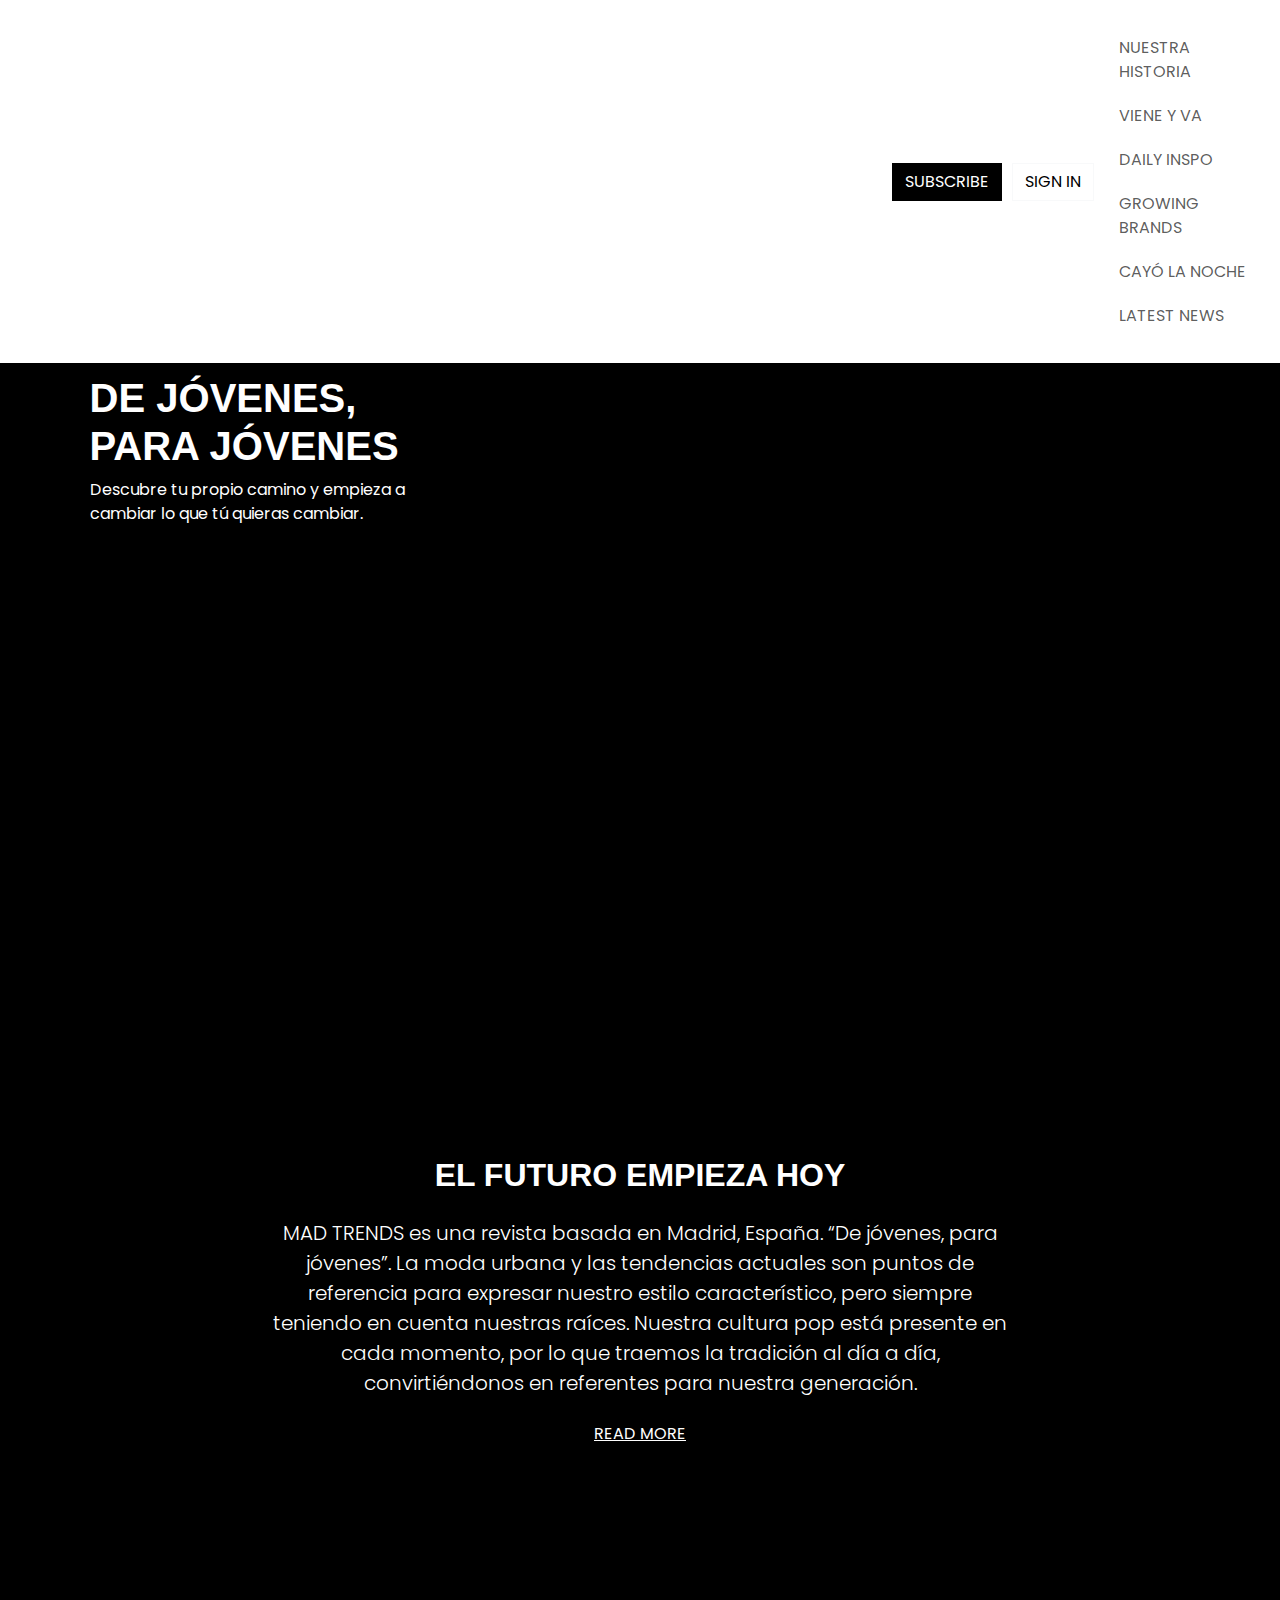
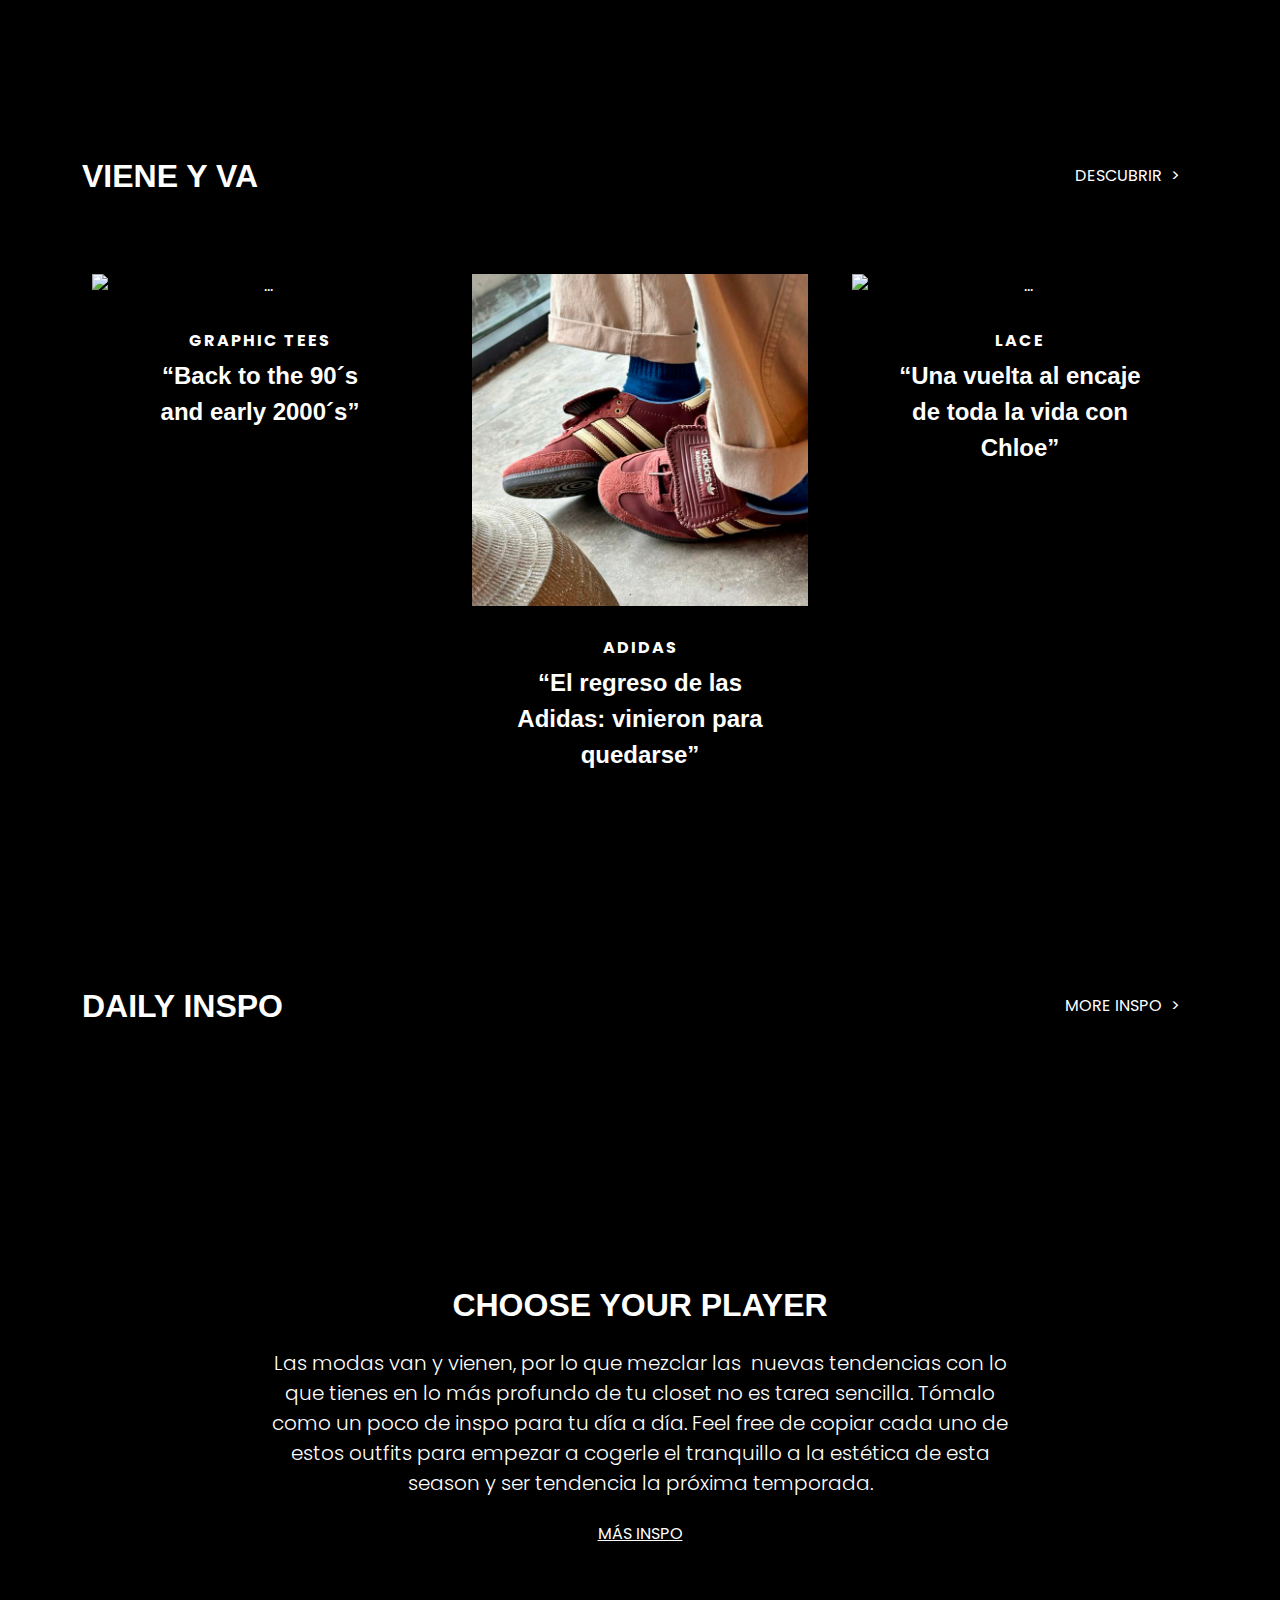
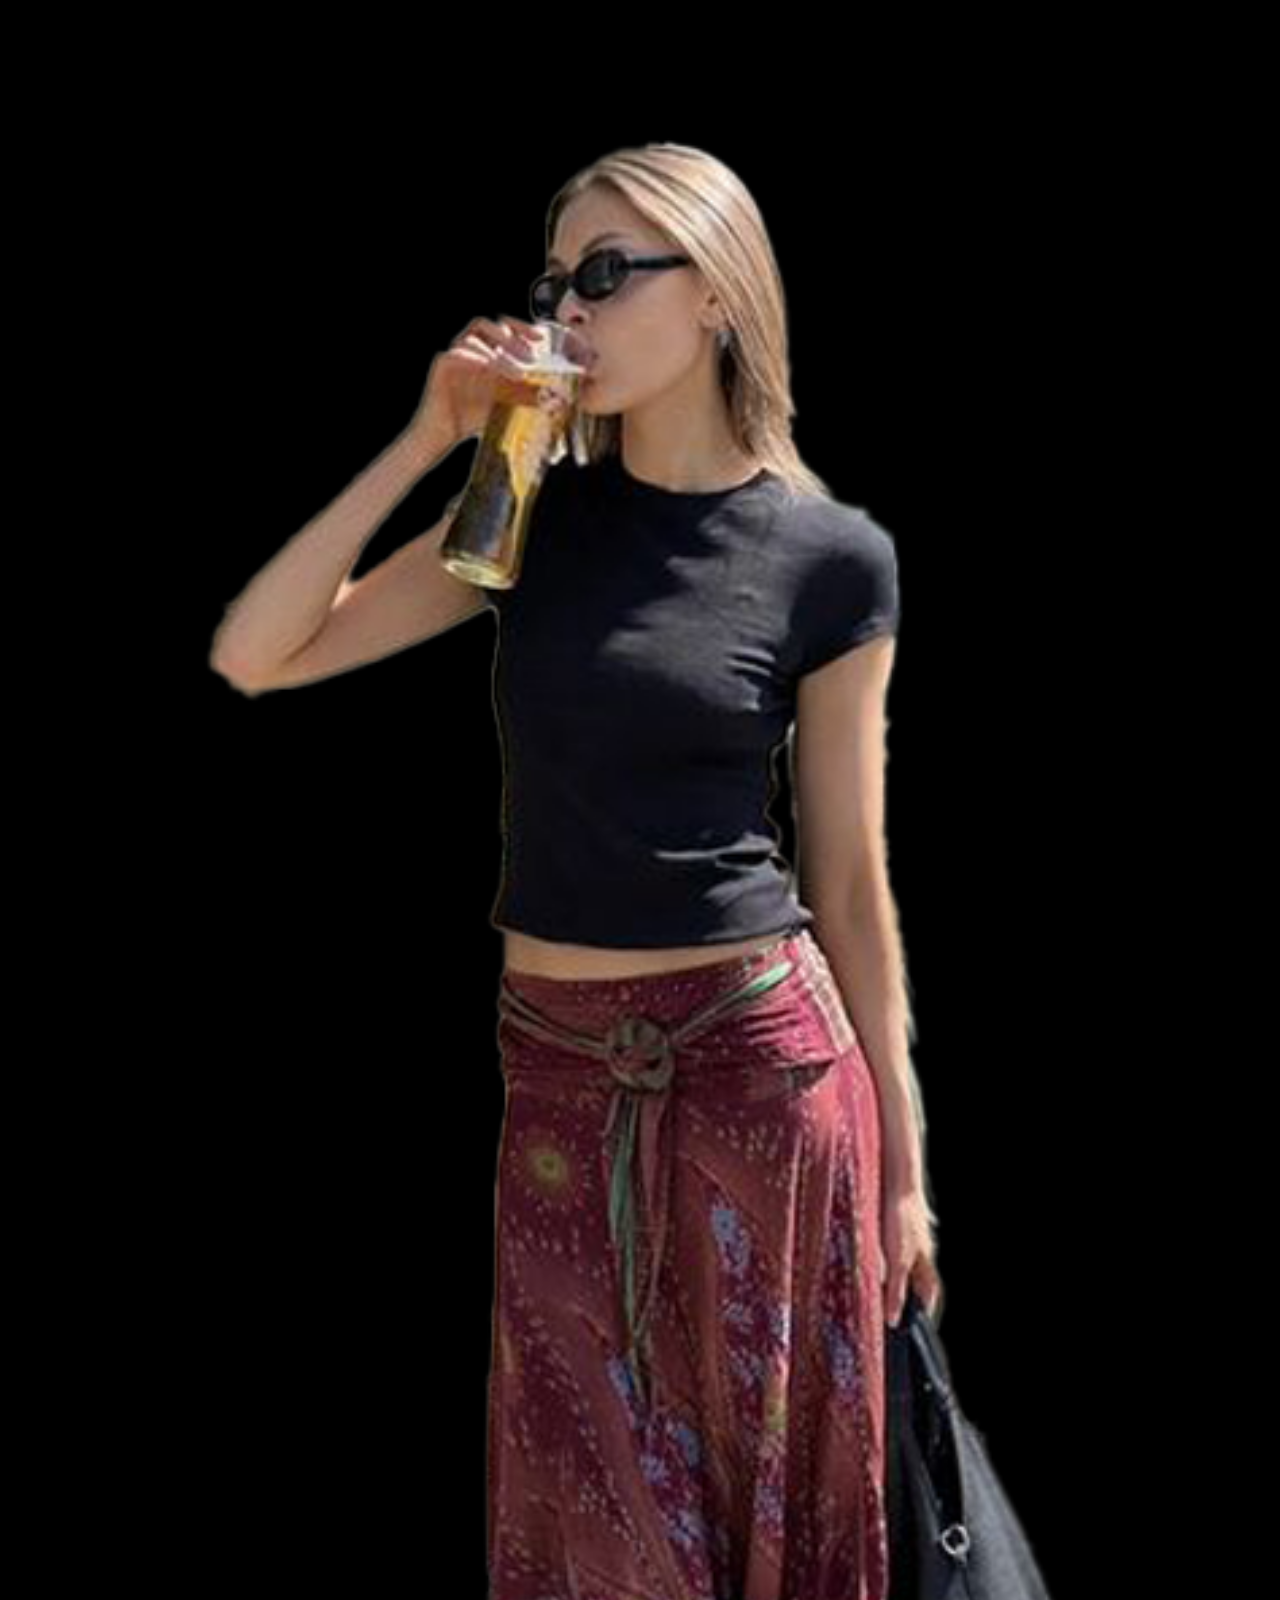
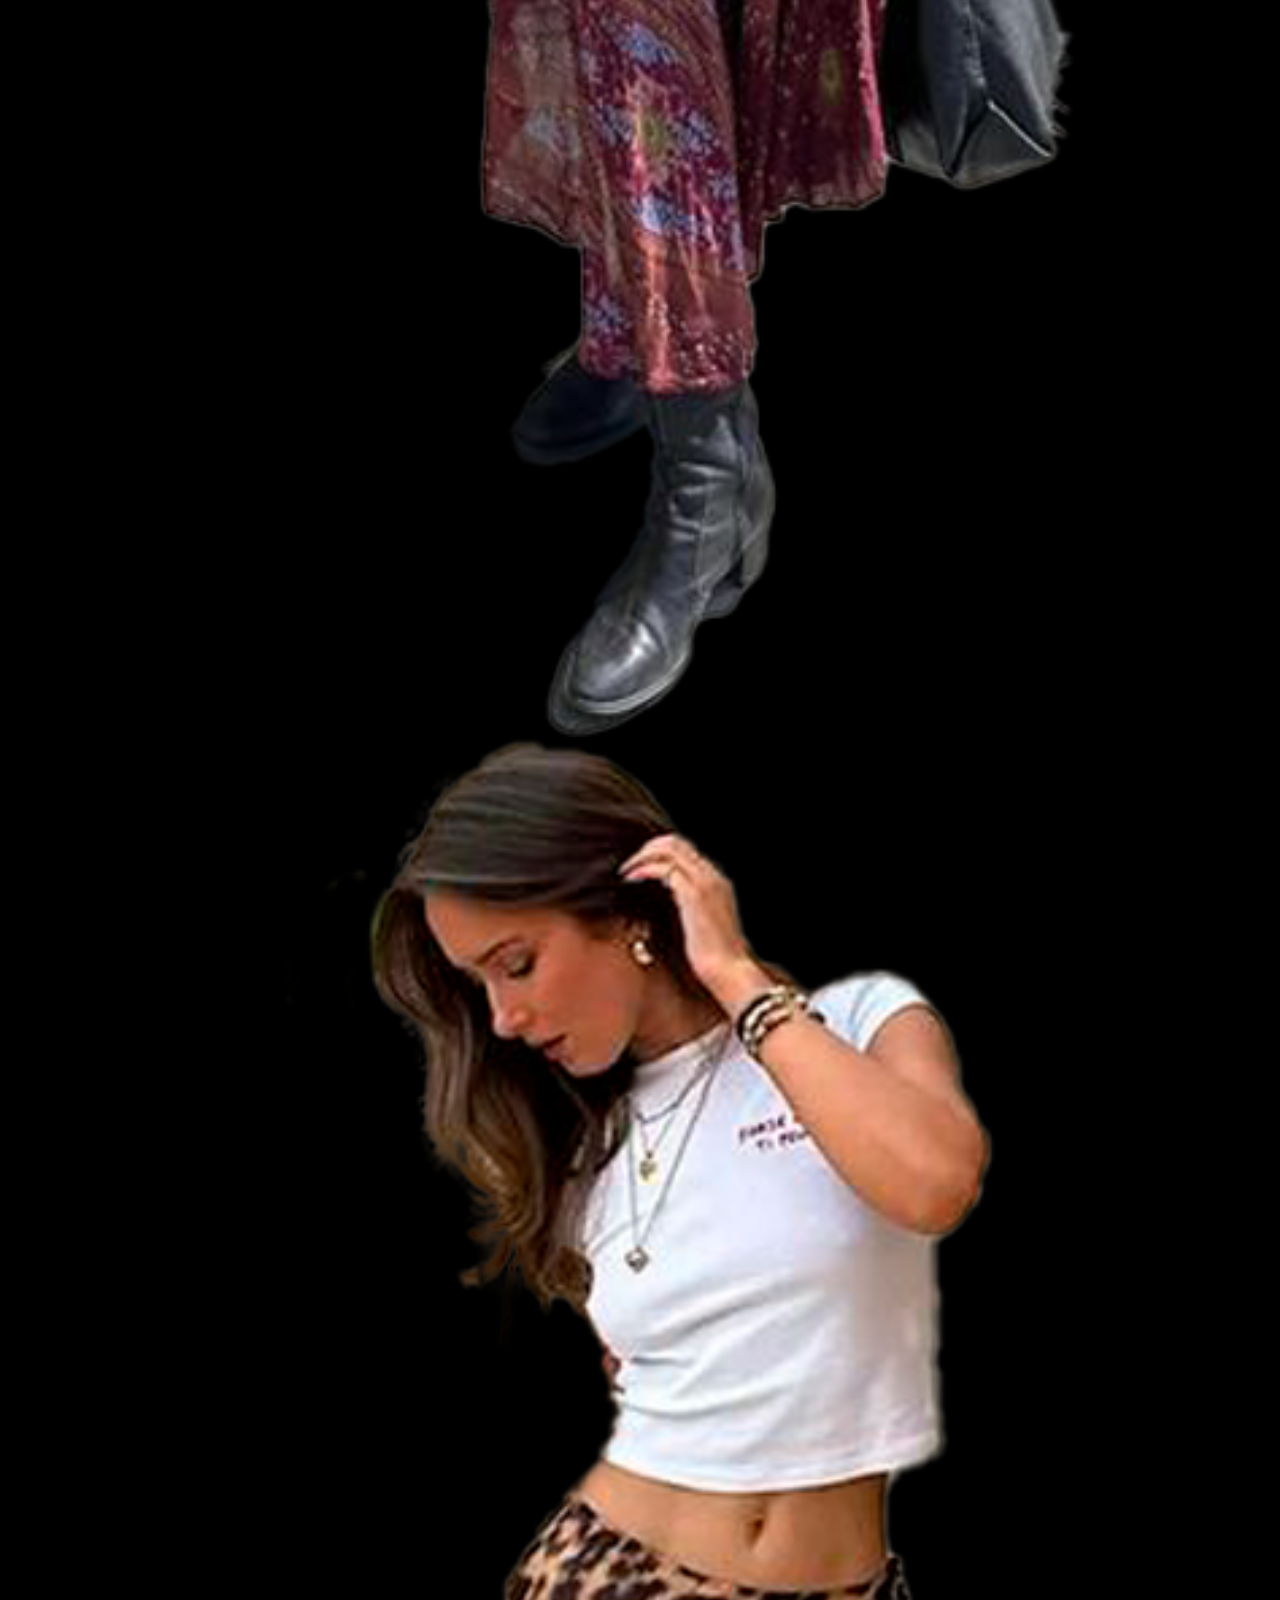
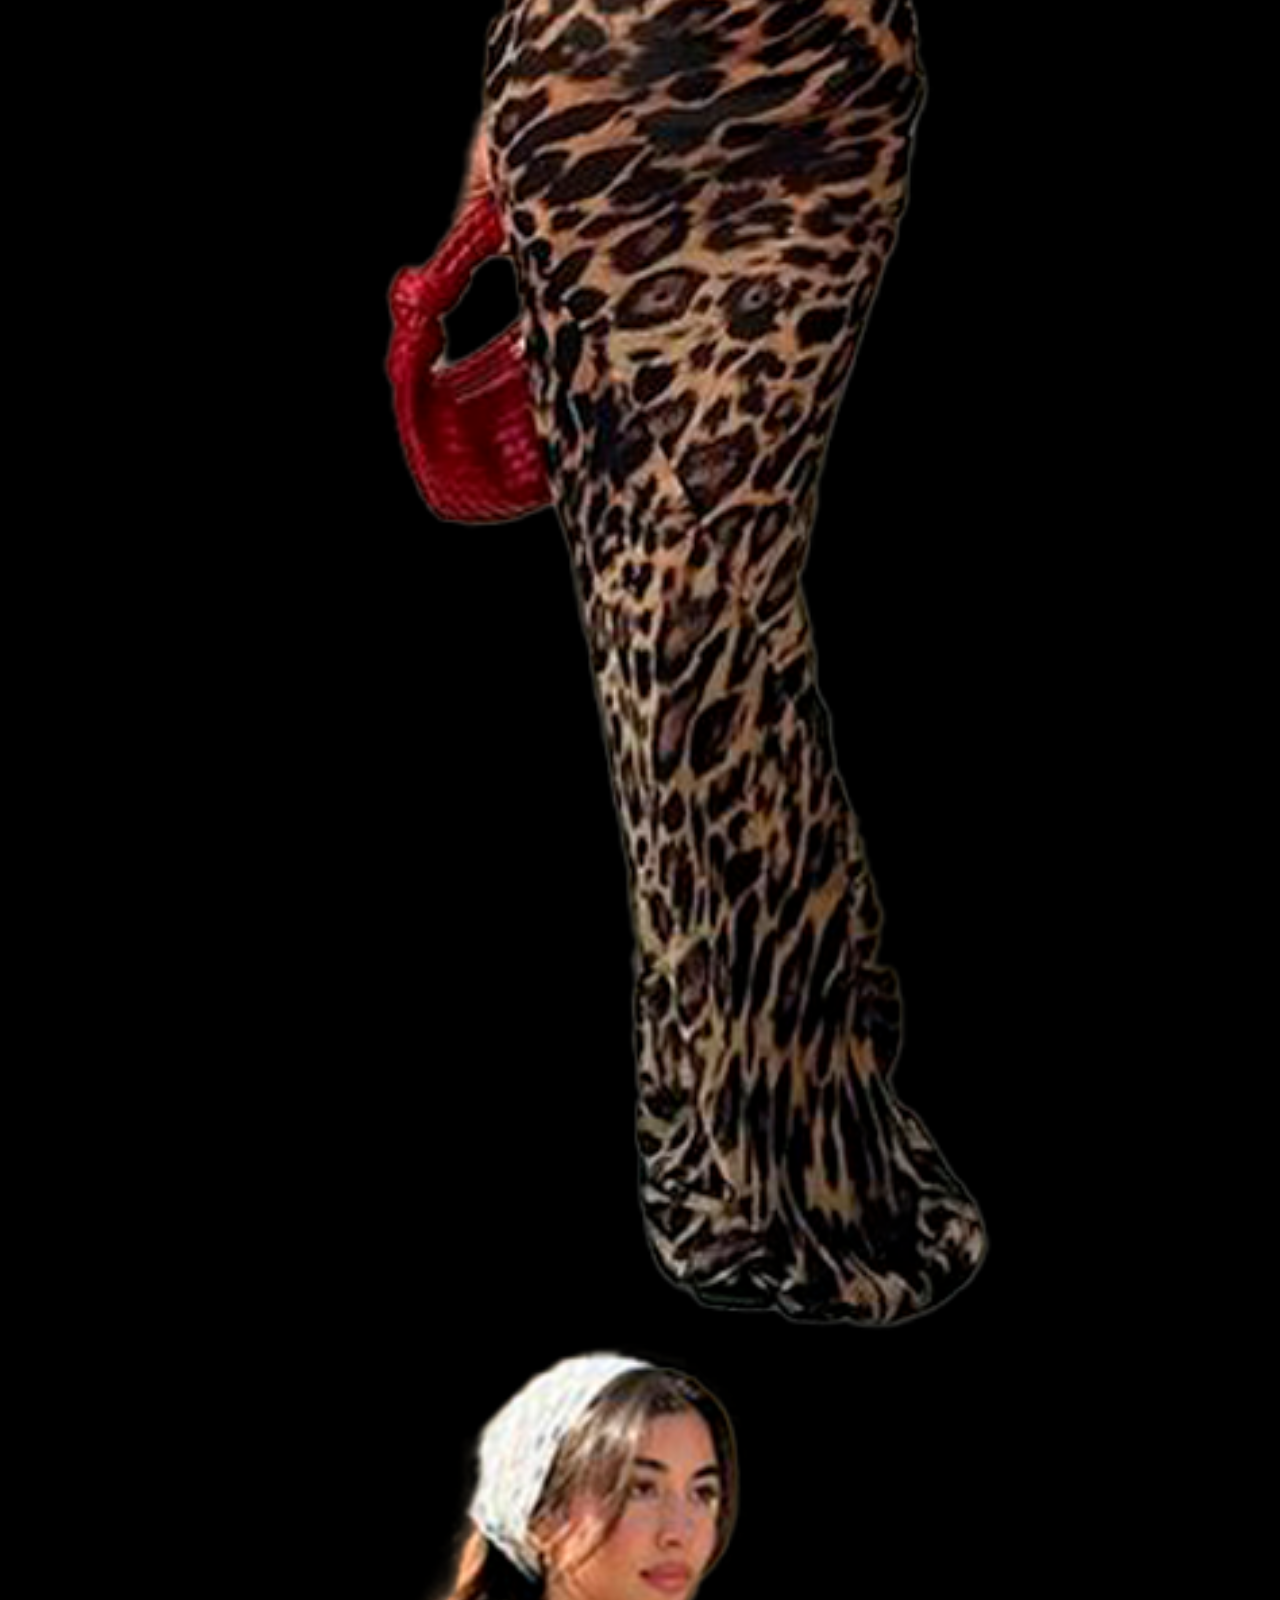
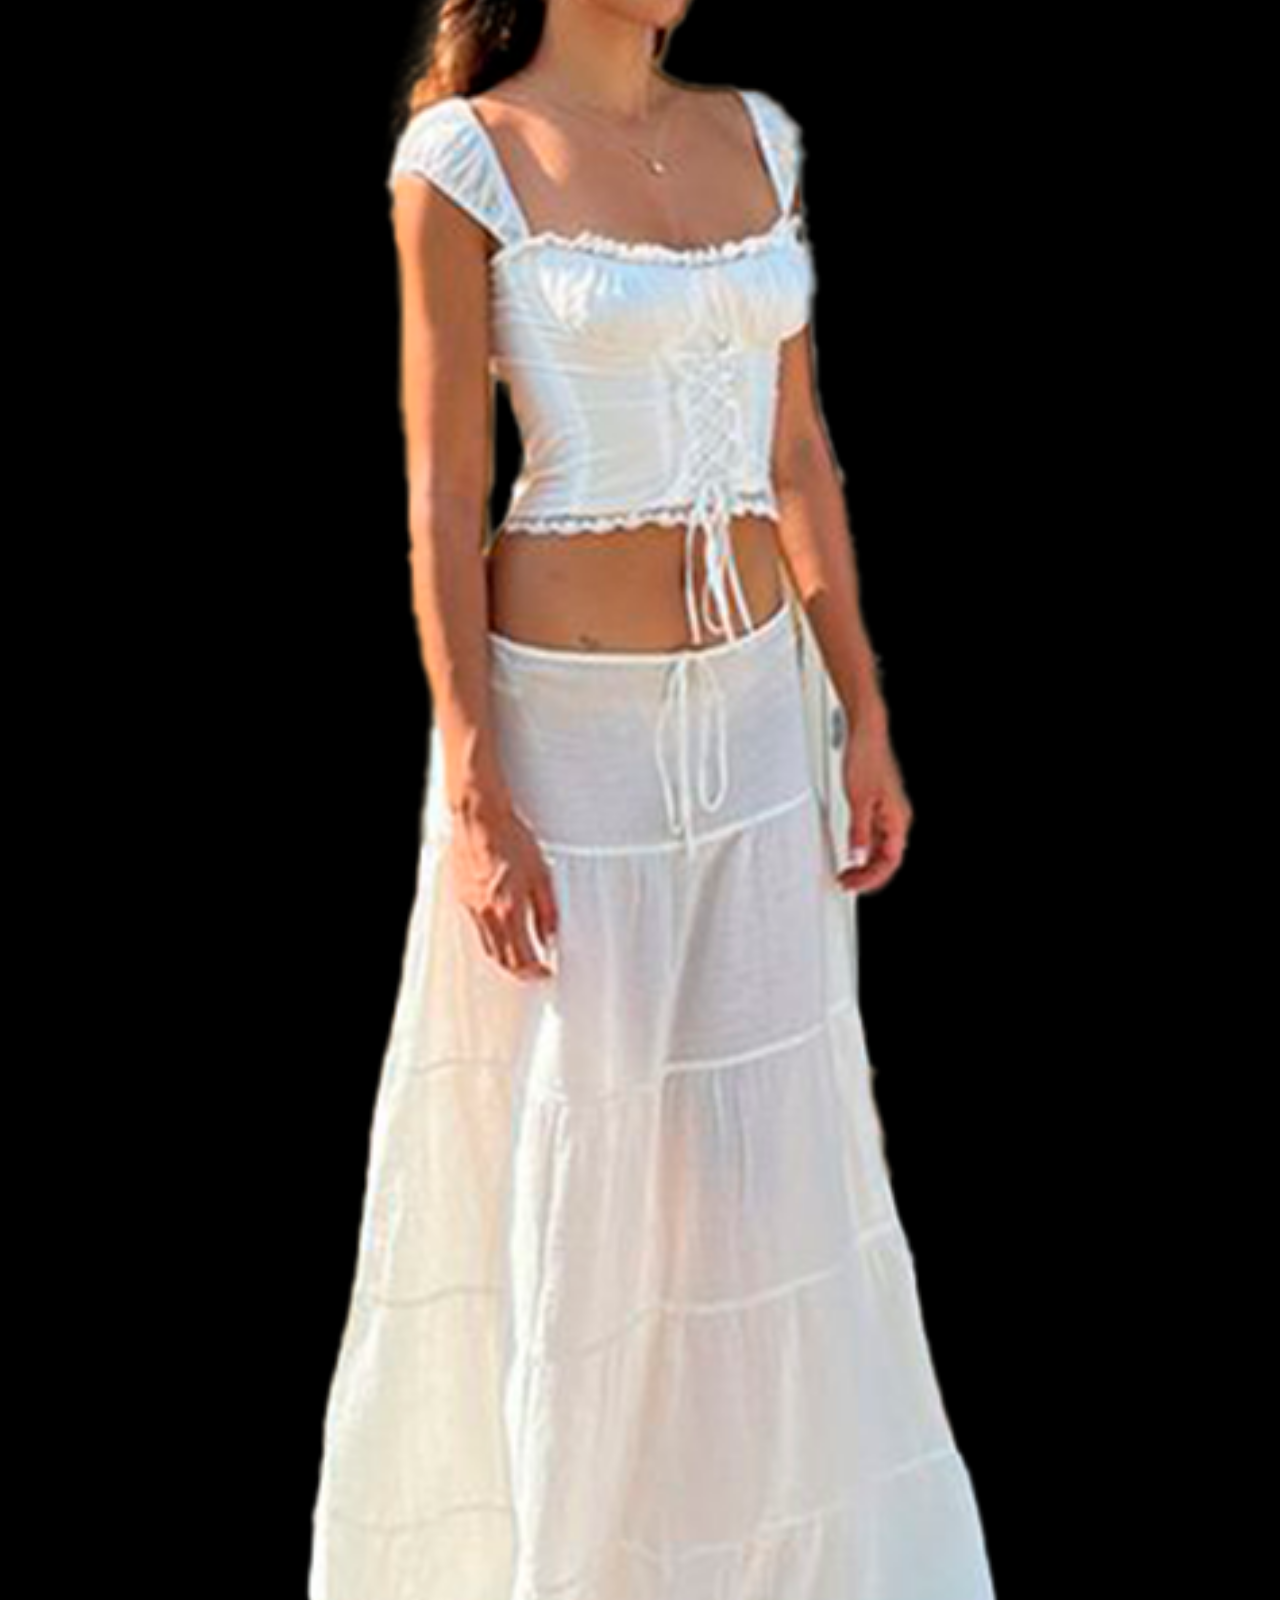
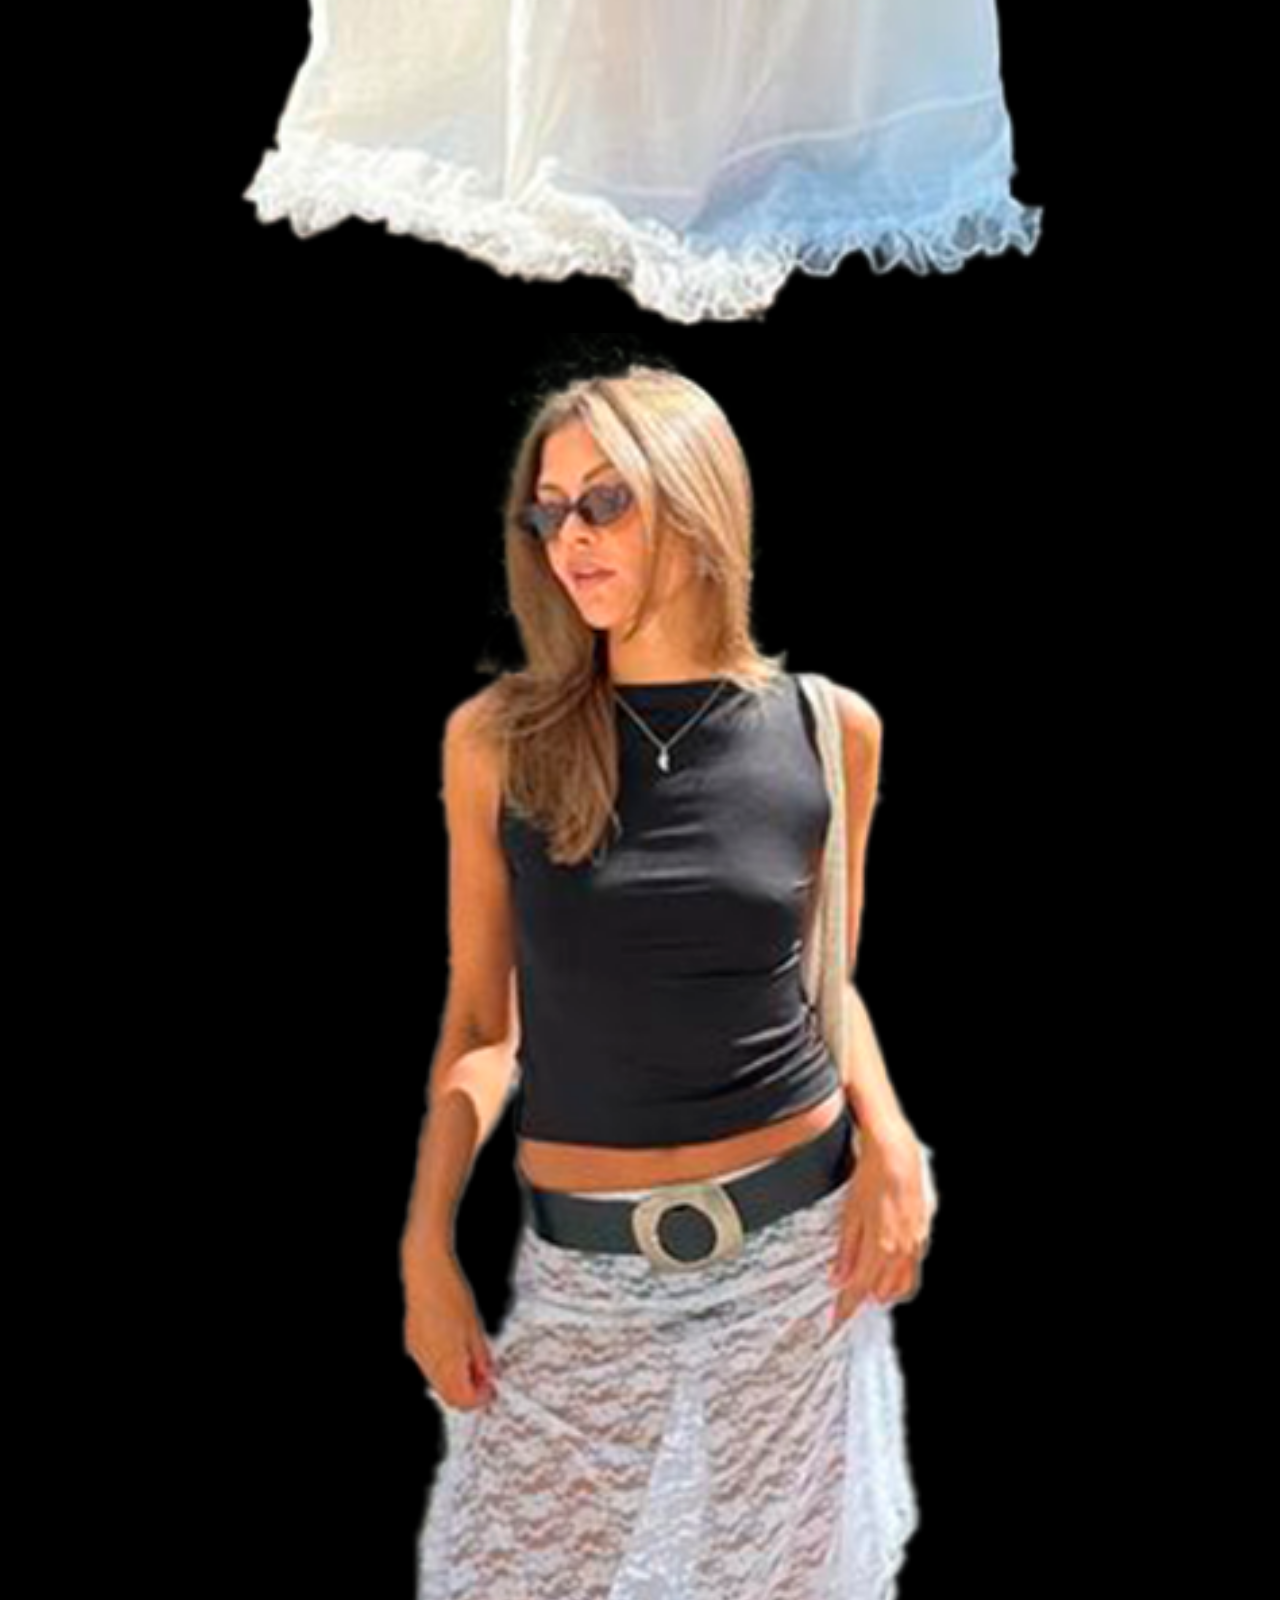
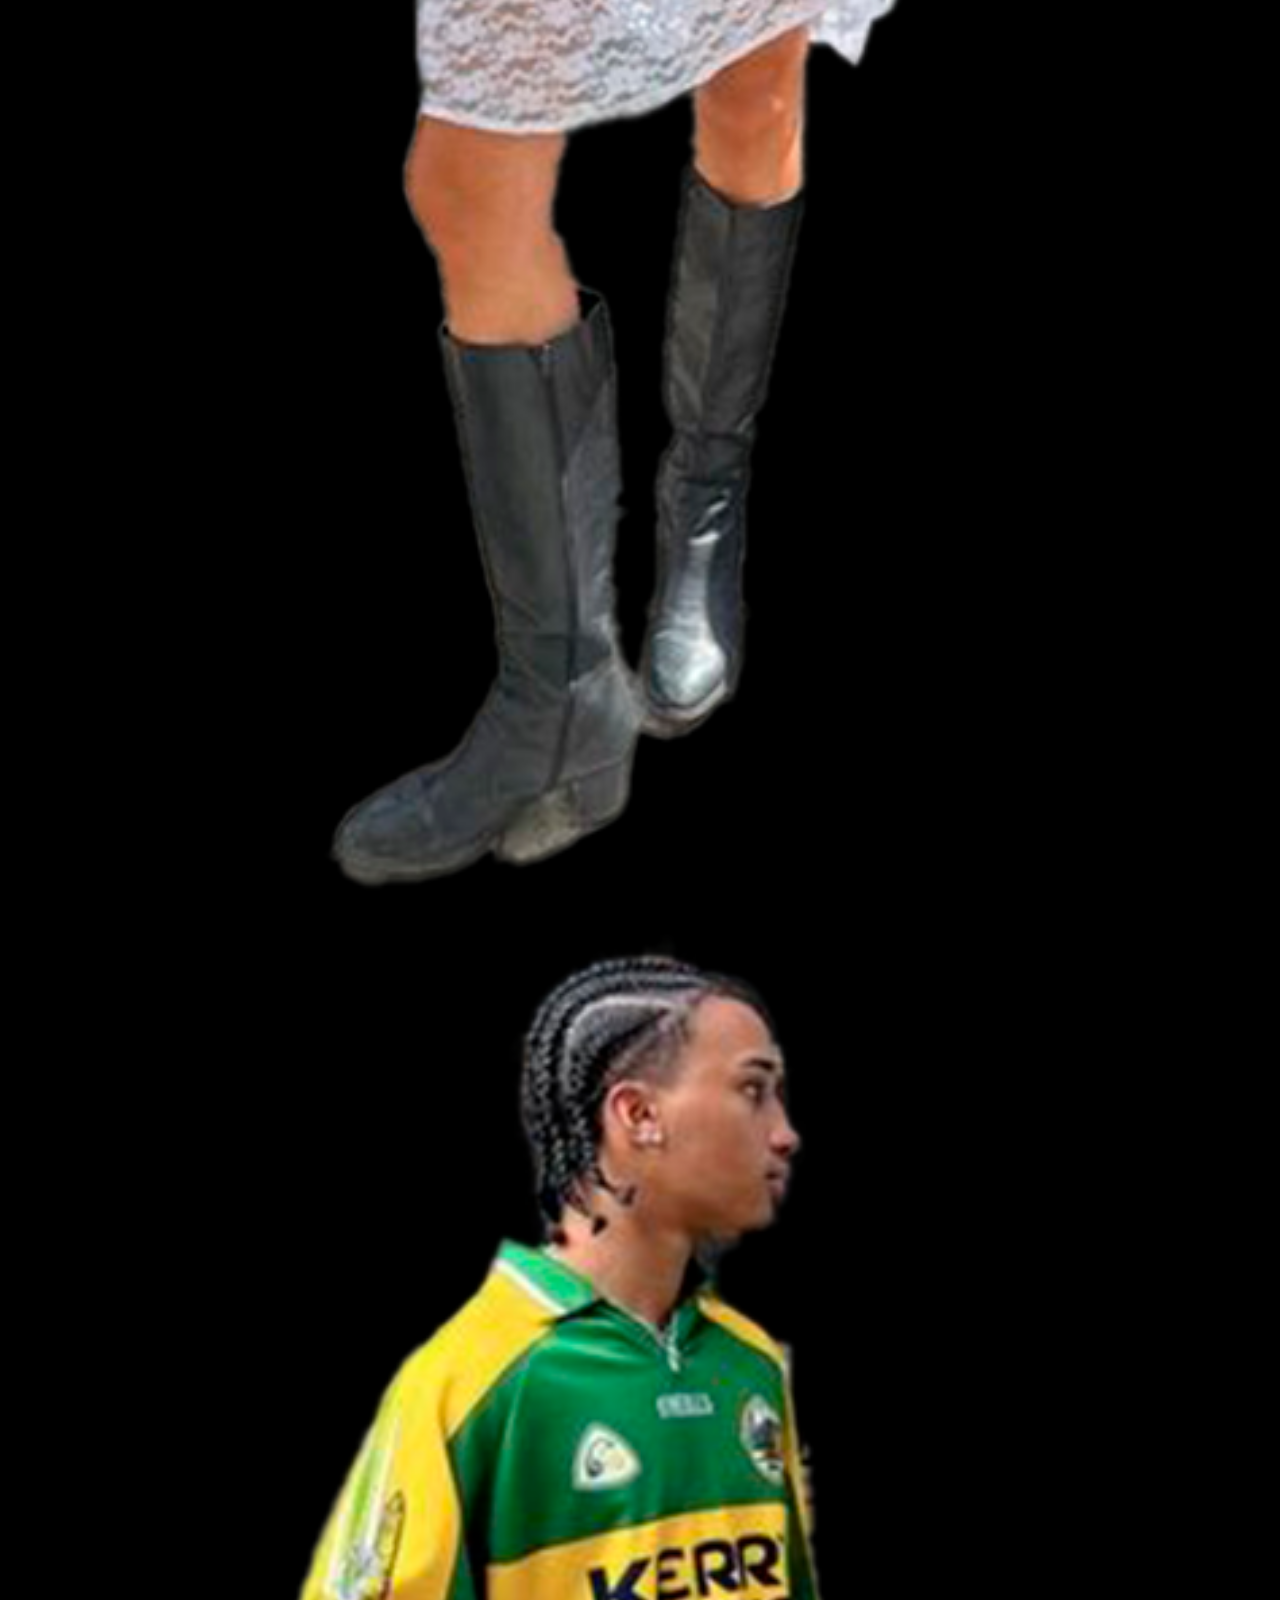
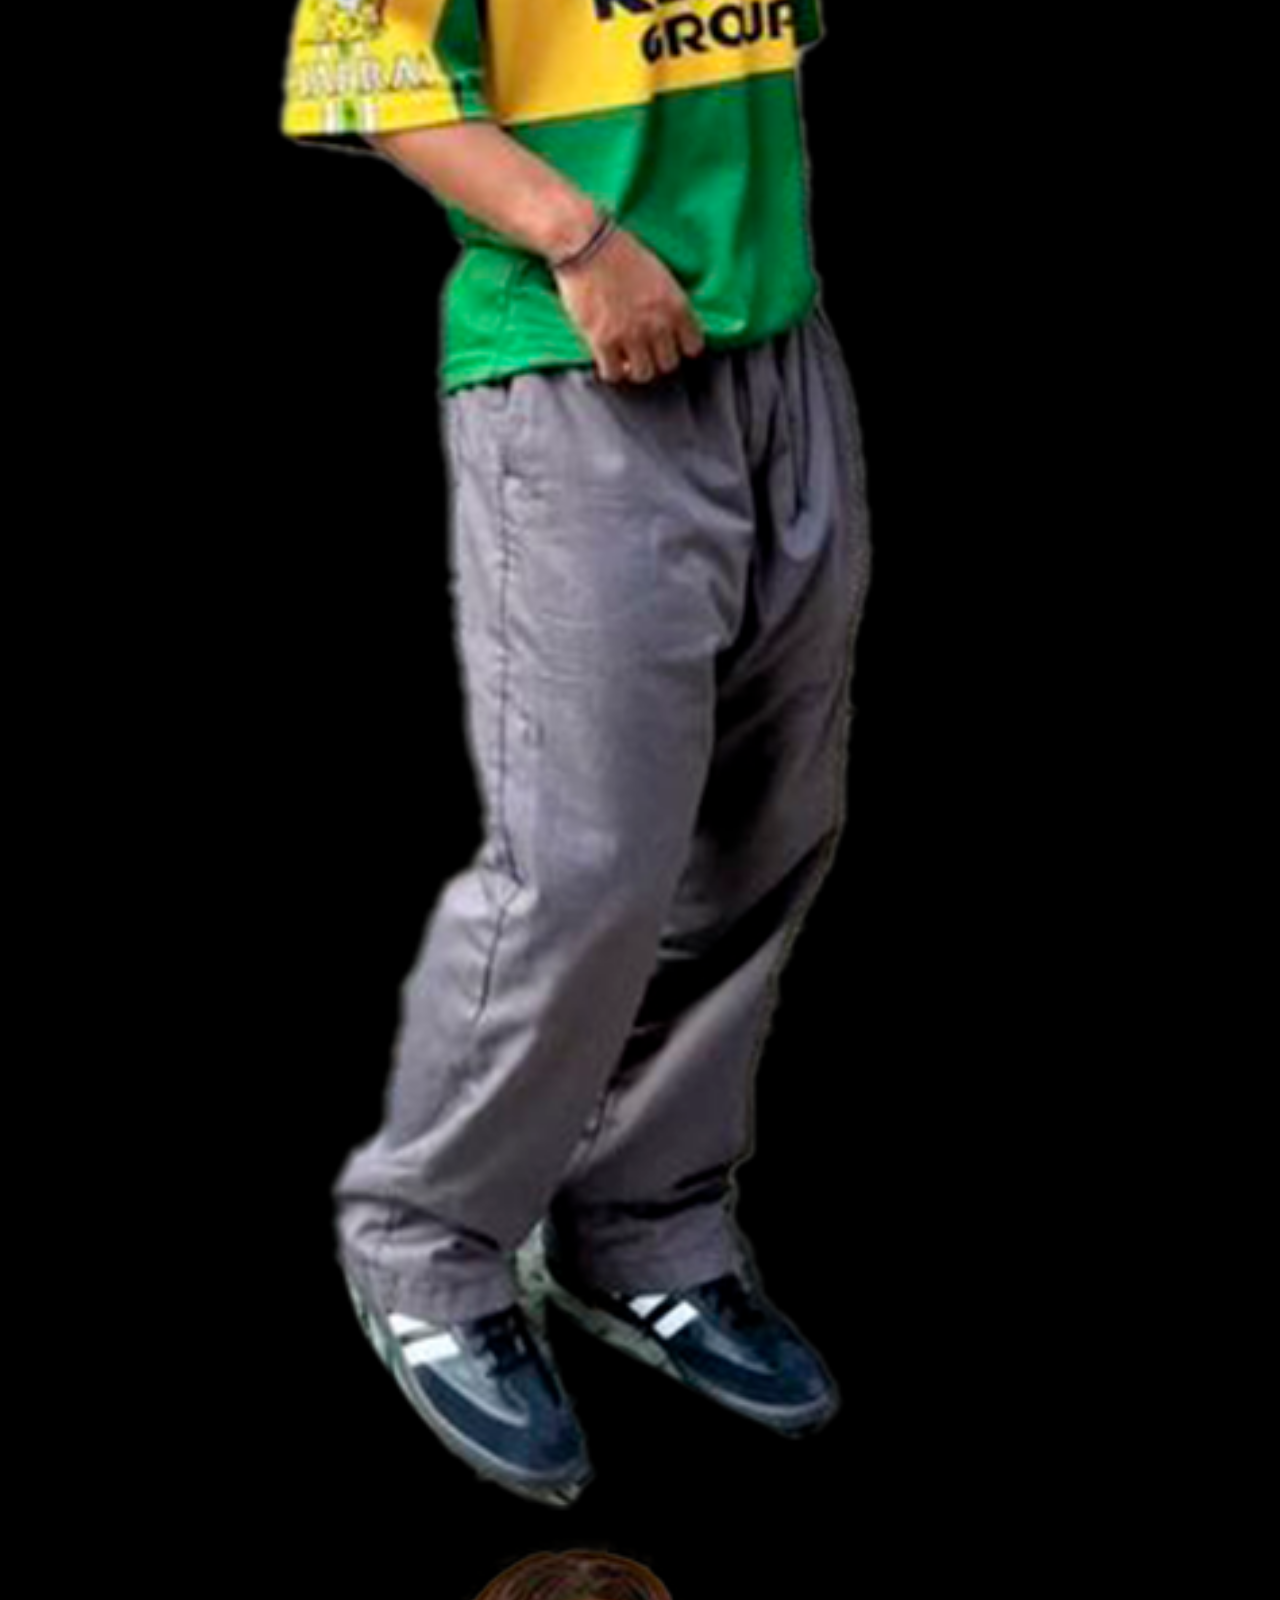
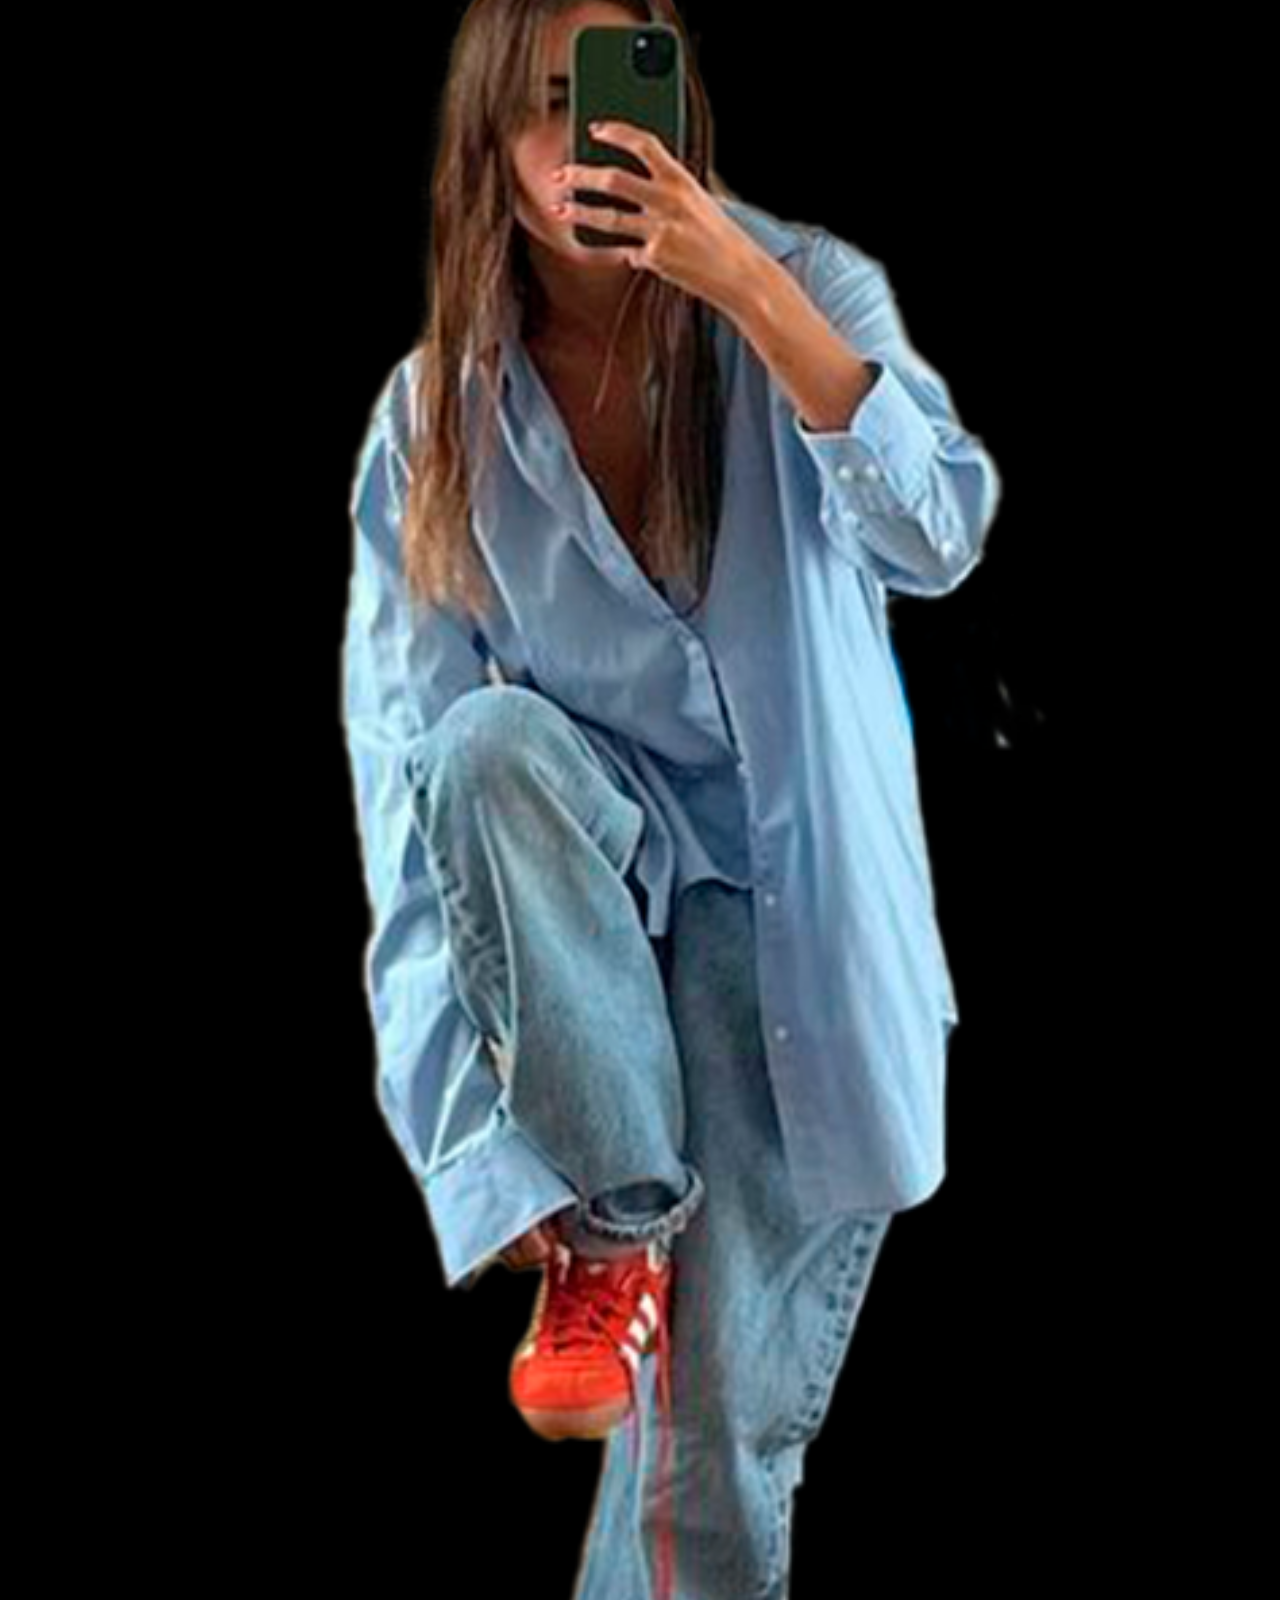
==== index.html @ be199044 "cambios menu" ====
<!DOCTYPE html>

<html lang="es">

<head>

    <title>madtrendsmagazine.com</title>
    <meta charset="utf-8">
    <meta name="viewport" content="width=device-width, initial-scale=1.0" />
    <meta http-equiv="X-UA-Compatible" content="ie=edge" />
    <link rel="stylesheet" href="https://use.typekit.net/qhm8wqj.css" />

    <!-- BOOTSTRAP -->
    <link rel="stylesheet" href="https://cdn.jsdelivr.net/npm/bootstrap@5.3.3/dist/css/bootstrap.min.css" />
        
    <!-- AOS CSS -->
    <link href="https://unpkg.com/aos@2.3.1/dist/aos.css" rel="stylesheet">
    
    <!-- CUSTOM CSS     -->
    <link rel="stylesheet" href="css/style.css" />
    <!-- <link rel="stylesheet" href="css/lightbox.css"> -->
        
    <!-- JQUERY -->
    <script src="https://cdnjs.cloudflare.com/ajax/libs/jquery/3.7.1/jquery.js" integrity="sha512-+k1pnlgt4F1H8L7t3z95o3/KO+o78INEcXTbnoJQ/F2VqDVhWoaiVml/OEHv9HsVgxUaVW+IbiZPUJQfF/YxZw==" crossorigin="anonymous" referrerpolicy="no-referrer"></script>
    
    <!-- AOS JS -->
    <script src="https://unpkg.com/aos@2.3.1/dist/aos.js"></script>

    <!-- Typed.js CDN -->
    <script src="https://unpkg.com/typed.js@2.1.0/dist/typed.umd.js"></script>
 
     <!-- Enlace tipografías -->
     <link rel="preconnect" href="https://fonts.googleapis.com">
     <link rel="preconnect" href="https://fonts.gstatic.com" crossorigin>
     <link href="https://fonts.googleapis.com/css2?family=Poppins:wght@300;500;700;900&display=swap" rel="stylesheet">
 
     <link rel="preconnect" href="https://fonts.googleapis.com">
     <link rel="preconnect" href="https://fonts.gstatic.com" crossorigin>
     <link href="https://fonts.googleapis.com/css2?family=Paytone+One&display=swap" rel="stylesheet">
 

    <!-- Inserción del favicon -->
    <link href="img/home/madtrendslogofavicon.png" rel="icon" type="image/home/png">

    <!-- Flickity CSS -->
    <link rel="stylesheet" href="https://unpkg.com/flickity@2/dist/flickity.min.css">
        
    <!-- Iconos Font Awesome -->
    <script src="https://kit.fontawesome.com/4fff95fcfc.js" crossorigin="anonymous"></script>
    
    
    <!-- Meta Viewport -->
     <meta name="viewport" content="width=device-width,initial-scale=1.0">

    <!-- JQUERY SE DEBE CARGAR SIEMPRE ANTES DE MI SCRIPT -->
    <script src="https://cdnjs.cloudflare.com/ajax/libs/jquery/3.7.1/jquery.min.js" 
    integrity="sha512-v2CJ7UaYy4JwqLDIrZUI/4hqeoQieOmAZNXBeQyjo21dadnwR+8ZaIJVT8EE2iyI61OV8e6M8PP2/4hpQINQ/g=="
    crossorigin="anonymous" referrerpolicy="no-referrer"> </script>

    <!-- SLICK -->
    <link rel="stylesheet" href="https://cdnjs.cloudflare.com/ajax/libs/slick-carousel/1.8.1/slick.min.css" />
    <link rel="stylesheet" href="https://cdnjs.cloudflare.com/ajax/libs/slick-carousel/1.8.1/slick-theme.min.css" />

</head>

<body>
    
    <header>

        <div class="video-container">
            <video poster="img/home/madtrendsinicio.mp4" playsinline autoplay muted loop>
                <source src="img/home/madtrendsinicio.mp4" type="video/webm">
            </video>

            <!-- Texto superpuesto -->
            <div class="overlay-text">
                <h1 class="text-start mb-2">DE JÓVENES, <br> PARA JÓVENES</h1>
                <p class="text-start mb-0">Descubre tu propio camino y empieza a <br> cambiar lo que tú quieras cambiar.</p>
            </div>
        
            
           <div class="menu">
    <!-- NAVBAR PRINCIPAL -->
    <nav class="navbar navbar-expand-lg fixed-top">
        <div class="container-fluid d-flex align-items-center">
            <!-- Botón de menú hamburguesa -->
            <button class="navbar-toggler" type="button" data-bs-toggle="collapse" data-bs-target="#navbarNav" aria-controls="navbarNav" aria-expanded="false" aria-label="Toggle navigation">
                <!-- Aquí reemplazas el SVG de Bootstrap con el ícono que prefieras -->
                <i class="fas fa-bars"></i> <!-- Usando Font Awesome como ejemplo -->
            </button>

            <!-- Espacio entre el logo y los botones -->
            <div class="d-flex flex-grow-1"></div>

            <!-- Logo -->
            <a class="navbar-brand mx-auto" href="#" style="position: absolute; left: 50%; transform: translateX(-50%);">
                <img id="logo" src="img/home/madtrendslogoblanco.png" alt="MadTrends" class="img-fluid" style="max-height: 10%;">
            </a>

            <!-- Botones de SUSCRÍBETE y ENTRAR (solo visibles en pantallas grandes) -->
            <div class="d-flex flex-grow-1 justify-content-end d-none d-lg-flex">
                <button class="btn btn-light me-2">SUBSCRIBE</button>
                <button class="btn btn-outline-light">SIGN IN</button>
            </div>
        </div>

        <!-- SUBMENÚ (COLAPSABLE) -->
        <div class="collapse navbar-collapse" id="navbarNav">
            <ul class="navbar-nav flex-column w-100">
                <li class="nav-item">
                    <a class="nav-link" href="#historia">NUESTRA HISTORIA</a>
                </li>
                <li class="nav-item">
                    <a class="nav-link" href="#vieneyva">VIENE Y VA</a>
                </li>
                <li class="nav-item">
                    <a class="nav-link" href="#dailyinspo">DAILY INSPO</a>
                </li>
                <li class="nav-item">
                    <a class="nav-link" href="#growingbrands">GROWING BRANDS</a>
                </li>
                <li class="nav-item">
                    <a class="nav-link" href="#cayolanoche">CAYÓ LA NOCHE</a>
                </li>
                <li class="nav-item">
                    <a class="nav-link" href="#news">LATEST NEWS</a>
                </li>
            </ul>
        </div>
    </nav>
</div>

            
            
    
            
       
    </header>


    <section id="historia">
        <div class="container text-center">
            <h2 class="mb-4">EL FUTURO EMPIEZA HOY</h2>
            <p class="lead mb-4"> MAD TRENDS es una revista basada en Madrid, España. “De jóvenes, para jóvenes”. 
                La moda urbana y las tendencias actuales son puntos de referencia para expresar nuestro estilo característico, pero siempre teniendo en 
                cuenta nuestras raíces. Nuestra cultura pop está presente en cada momento, por lo que traemos la tradición al día a día, convirtiéndonos en referentes para nuestra generación. </p>
            <a href="#more" class="btn-link white-text">READ MORE</a>
        </div>
    </section>
            

   
    <section id="vieneyva">
        <div class="container">
            <div class="d-flex justify-content-between align-items-center">
                <div class="text-left">
                    <h2 class="mb-0">VIENE Y VA</h2>
                </div>
                <div class="text-right">
                    <button class="btn btn-white btn-click" onclick="location.href='vieneyvapag.html'"> DESCUBRIR <span class="arrow">></span> </button>
                </div>
            </div>
        </div>

        <div class="container-cards justify-content-center">
            <div class="container justify-content-center">
                <div class="row justify-content-center">
                    <div class="col-md-4">
                        <div class="card text-center"> 
                            <img src="img/home/tee.png" class="card-img-top" alt="...">
                            <div class="card-body d-flex flex-column align-items-center">
                                <p class="card-text">GRAPHIC TEES</p>
                                <h4 class="card-title text-white">“Back to the 90´s <br>and early 2000´s”</h4>
                            </div>
                        </div>
                    </div>
                    <div class="col-md-4">
                        <div class="card text-center">
                            <img src="img/home/adidas.jpg" class="card-img-top" alt="...">
                            <div class="card-body d-flex flex-column align-items-center">
                                <p class="card-text">ADIDAS</p>
                                <h4 class="card-title text-white">“El regreso de las Adidas: vinieron para quedarse”</h4>
                            </div>
                        </div>
                    </div>
                    <div class="col-md-4">
                        <div class="card text-center">
                            <img src="img/home/lace.jpeg" class="card-img-top" alt="...">
                            <div class="card-body d-flex flex-column align-items-center">
                                <p class="card-text">LACE</p>
                                <h4 class="card-title text-white">“Una vuelta al encaje de toda la vida con Chloe”</h4> 
                            </div>
                        </div>
                    </div>
                </div>
            </div>
        </div>
            
        </div>
    </section>

    <section id="dailyinspo">
        <div class="container">
            <div class="d-flex justify-content-between align-items-center">
                <div class="text-left">
                    <h2 class="mb-0">DAILY INSPO</h2>
                </div>
                <div class="text-right">
                    <button class="btn btn-white btn-click"> MORE INSPO <span class="arrow">></span> </button>
                </div>
            </div>
        </div>

        <div class="inspotextcontainer text-center">
            <h2 class="mb-4">CHOOSE YOUR PLAYER</h2>
            <p class="lead mb-4"> Las modas van y vienen, por lo que mezclar las  nuevas tendencias con lo que tienes en lo más profundo de tu closet no es tarea sencilla. Tómalo como un poco de inspo para tu día a día. Feel free de copiar cada uno de estos outfits para empezar a cogerle el tranquillo a la estética de esta season y ser tendencia la próxima temporada.</p>
            <a href="#more" class="btn-link white-text">MÁS INSPO</a>
        </div>

        <div class="slick-carousel">
            <div><img src="img/Home/p1.png" alt="Imagen 1"></div>
            <div><img src="img/Home/p2.png" alt="Imagen 2"></div>
            <div><img src="img/Home/p3.png" alt="Imagen 3"></div>
            <div><img src="img/Home/p4.png" alt="Imagen 4"></div>
            <div><img src="img/Home/p5.png" alt="Imagen 5"></div>
            <div><img src="img/Home/p6.png" alt="Imagen 6"></div>
            <div><img src="img/Home/p7.png" alt="Imagen 7"></div>
            <div><img src="img/Home/p8.png" alt="Imagen 8"></div>
            <div><img src="img/Home/p9.png" alt="Imagen 9"></div>
            <div><img src="img/Home/p10.png" alt="Imagen 10"></div>
        </div>
            
    </section>

    <section id="growingbrands">
        <div class="container">
            <div class="d-flex justify-content-between align-items-center">
                <div class="text-left">
                    <h2 class="mb-0">GROWING BRANDS</h2>
                </div>
                <div class="text-right">
                    <button class="btn btn-white btn-click"> READ MORE <span class="arrow">></span> </button>
                </div>
            </div>
        </div>


        <div class="brandsimages">
        <div class="container-fluid">
            <div class="row">
                <div class="col-12 p-0">
                    <div class="image-container">
                        <img src="img/home/twojeys.jpg" alt="Imagen a Pantalla Completa" class="full-width-image">
                        <div class="overlay">
                            <p>JEWELRY</p>
                            <h2>TWOJEYS</h2>
                            <a href="#" class="btn btn-light me-2">LEER ARTÍCULO</a>
                            <!-- Full screen modal -->
<div class="modal-dialog modal-fullscreen-sm-down">
    
  </div>
                        </div>
                    </div>
                </div>
                <div class="col-12 p-0">
                    <div class="image-container">
                        <img src="img/home/handover.jpg" alt="Imagen a Pantalla Completa" class="full-width-image">
                        <div class="overlay">
                            <p>PANTS</p>
                            <h2>HAND-OVER</h2>
                            <a href="#" class="btn btn-light me-2">LEER ARTÍCULO</a>
                        </div>
                    </div>
                </div>
                <div class="col-12 p-0">
                    <div class="image-container">
                        <img src="img/home/mas1.jpg" alt="Imagen a Pantalla Completa" class="full-width-image">
                        <div class="overlay">
                            <p>BAGS</p>
                            <h2>MÁS 1</h2>
                            <a href="#" class="btn btn-light me-2">LEER ARTÍCULO</a>
                        </div>
                    </div>
                </div>
            </div>
        </div>
        </div>


    </section>


    
    <section id="cayolanoche">
        <div class="container">
            <div class="d-flex justify-content-between align-items-center">
                <div class="text-left">
                    <h2 class="mb-0">CAYÓ LA NOCHE</h2>
                </div>
                <div class="text-right">
                    <button class="btn btn-white btn-click" onclick="location.href='cayolanochepag.html'"> DESCUBRIR <span class="arrow">></span> </button>
                </div>
            </div>
        </div>

            <div class="container-noche py-5">
                <div class="row align-items-center">
                    
                    <div class="col-md-6">
                        <img src="img/home/noche.png" alt="Cayó la Noche" class="img-fluid"> 
                    </div>
                    
                    <div class="container-texto col-md-6">
                        <h2 class="mb-4">VIDA NOCTURNA MADRILEÑA</h2> 
                        <p class="mb-3">Madrid, a nuestro parecer, tiene una de las mejores vidas nocturnas de España. Al ser la capital, los jóvenes tienen muchas posibilidades para disfrutar de noches inolvidables, no solo saliendo de fiesta a las discotecas más top, sino que hay muchas más opciones.</p>
                        <p class="mb-3">De Malasaña a Salamanca, te contamos los lugares más top de la temporada.</p>
                        <a href="cayolanochepag.html" class="btn-link white-text">READ MORE</a>
                    </div>
                </div>
            </div>
    </section>
    

    <section id="news">
        <div class="container">
            <div class="d-flex justify-content-between align-items-center">
                <div class="text-left">
                    <h2 class="mb-0">LATEST NEWS</h2>
                </div>
                <div class="text-right">
                    <button class="btn btn-white btn-click"> LEER ARTÍCULOS <span class="arrow">></span> </button>
                </div>
            </div>
        </div>

        <div class="container-news d-flex justify-content-center">
            <div class="container justify-content-center p-3">
                <div class="row row-equal-height justify-content-center">
                    <div class="col-md-4 col-sm-6 col-12 mb-3">
                        <div class="card-news justify-content-center"> 
                            <img src="img/home/noticia1.png" class="card-img-top" alt="...">
                            <div class="card-body">
                                <p class="card-text text-black">CELEBRITY STYLE</p>
                                <h6 class="card-title">“Ahead of Her Performance at Victoria’s Secret Fashion Show, An Ode to Cher’s Outlandish, Inimitable Outfits”</h6>
                                <h9>By Janelle Okwodu</h9>
                            </div>
                        </div>
                    </div>
                    <div class="col-md-4 col-sm-6 col-12 mb-3">
                        <div class="card-news justify-content-center">
                            <img src="img/home/noticia2.png" class="card-img-top" alt="...">
                            <div class="card-body">
                                <p class="card-text text-black">MOVIE</p>
                                <h6 class="card-title">“In Wicked, Costume Designer Paul Tazewell Makes Magic”</h6>
                                <h9>By Marley Marius</h9>
                            </div>
                        </div>
                    </div>
                    <div class="col-md-4 col-sm-6 col-12 mb-3">
                        <div class="card-news justify-content-center">
                            <img src="img/home/noticia3.png" class="card-img-top" alt="...">
                            <div class="card-body">
                                <p class="card-text text-black">SHOPPING</p>
                                <h6 class="card-title">“Why Every Closet Should Have These 31 Fall Essentials”</h6>
                                <h9>By Christina Holevas</h9>
                            </div>
                        </div>
                    </div>
                </div>
            </div>
        </div>
        
    </section> 
        
<!-- Footer superior -->
<footer class="footer-top">
    <div class="container">
        <div class="row">
            <div class="col-md-3 footer-column">
                <div class="footer-logo">
                    <img src="img/home/madtrendslogonegro.png" alt="Logo Madtrends" class="img-fluid"> <!-- Asegúrate de usar la ruta correcta -->
                </div>
            </div>
            <div class="col-md-3 footer-direction">
                <ul class="list-unstyled">
                    <p>Av. de Alfonso XIII,  97, Chamartín. <br> 28016 - Madrid</p>
                    <p>915 55 25 28</p>
                </ul>
            </div>
            <div class="col-md-3 list-column footer-column">
                    <li class="list-item">
                        <a class="list-link" href="#historia">NUESTRA HISTORIA</a>
                    </li>
                    <li class="list-item">
                        <a class="list-link" href="#vieneyva">VIENE Y VA</a>
                    </li>
                    <li class="list-item">
                        <a class="list-link" href="#dailyinspo">DAILY INSPO</a>
                    </li>
                    <li class="list-item">
                        <a class="list-link" href="#growingbrands">GROWING BRANDS</a>
                    </li>
                    <li class="list-item">
                        <a class="list-link" href="#cayolanoche">CAYÓ LA NOCHE</a>
                    </li>
                    <li class="list-item">
                        <a class="list-link" href="#news">LATEST NEWS</a>
                    </li>
            </div>
            <div class="form col-md-3 newsletter-column text-black">
                <h5>Suscríbete a Nuestra Newsletter</h5>
                <form class="d-flex align-items-center">
                    <div class="form-group me-2">
                        <input type="email" class="form-control" id="newsletterEmail" placeholder="E-mail">
                    </div>
                    <button type="submit" class="btn btn-light form-btn">SUBSCRIBE</button> <!-- Cambié la clase a 'form-btn' -->
                </form>
                <p class="mt-3 text-black">The latest fashion news, beauty coverage, celebrity style, fashion week updates, culture reviews, and videos on madtrends.com.</p>
            </div>
                
            </div>
        </div>
    </div>
</footer>

<!-- Footer inferior -->
<footer class="footer-bottom">
    <div class="container-fluid">
        <div class="footer-columns row text-center align-items-center" style="height: 100%;">
            <div class="col footer-column"> <p> Copyright 2024 MadTrends Magazine. </p> </div>
            <div class="col footer-column"> <p> MadTrends Headquarters </p> </div>
            <div class="col footer-column"> <p> Política de Privacidad </p> </div>
            <div class="col footer-column"> <p> Términos de Uso </p> </div> 
            <div class="col footer-column"> <p> Política de Cookies </p> </div>        
        </div>
    </div>
</footer>

     
     
  <!-- CHART JS CDN -->
  <script src="https://cdn.jsdelivr.net/npm/chart.js"></script>
  <script src="https://unpkg.com/flickity@2/dist/flickity.pkgd.min.js"></script>
  <script src="js/script.js"></script>
  <script src="https://cdn.jsdelivr.net/npm/bootstrap@5.3.3/dist/js/bootstrap.bundle.min.js"></script>
  <!-- Scripts de Bootstrap -->
<script src="https://code.jquery.com/jquery-3.5.1.slim.min.js"></script>
<script src="https://stackpath.bootstrapcdn.com/bootstrap/4.5.2/js/bootstrap.bundle.min.js"></script>
  <!-- SCRIPT DE SLICK -->
<script src="https://cdnjs.cloudflare.com/ajax/libs/jquery/3.6.0/jquery.min.js"></script>
<script src="https://cdnjs.cloudflare.com/ajax/libs/slick-carousel/1.8.1/slick.min.js"></script>

</body>
  
  </html>
---- css/style.css ----
*{
    margin: 0;
    box-sizing: border-box;
    font-family: var(--fuenteGeneral);
    scroll-behavior: smooth;
    color: white;
}

:root {
    --color1: rgb(255, 255, 255);
    --color2: rgb(0, 0, 0);
    --color3: #ff0e87;
    --background-color1: rgb(255, 255, 255);
    --background-color2: rgb(0, 0, 0);
    --background-color3: #ff0e87;
    --fuenteTitulos: "Kanit", sans-serif;
    --fuenteGeneral: 'Poppins', sans-serif;

}

img {
    width: 100%;
    height: auto;
    object-fit: cover;
    margin-right: 0;
    border-radius: 0 !important;
    
}

body {
    background-color: var(--background-color2);

}

h1 ,
h2,
h3, 
h4 {
    font-weight: 700;
    font-style: normal;
    font-family: var(--fuenteTitulos);
}

.btn {
    margin: 5px !important;
    border-radius: 0;
}

.btn-light:hover {
    background-color: var(--background-color3); 
    color: var(--color1); 
    border-color: var(--color3);
    transition: 0.5s;
    
}

/* Header */


.d-flex.justify-content-between {
    gap: 2rem; /* Ajusta este valor para el espacio deseado */
}

.justify-content-between {
    justify-content: space-between !important;
}

.navbar {
    padding: 2%;
}
.navbar-brand {
    width: 10%;
}

.navbar-nav .nav-link {
    padding: 10px 10px; 
}

.nav-link:hover {
color: var(--color3) !important;
}

.my-color-btn {
    background-color: var(--background-color2);
}


.menu {
    position: relative;
    z-index: 999; 
}

.submenu {
    display: none;
    position: absolute;
    top: 100%; 
    left: 0;
    width: 100%;
    background-color: var(--background-color1); 
    z-index: 1000;
    z-index: 996;
}

.menu:hover {
    background-color: var(--background-color1);
    z-index: 995;
  } 

.menu:hover .btn-light {
    background-color: var(--background-color2); 
    color: var(--color1); 
    border-color: var(--color2);
    
}

.menu:hover .btn-outline-light {
    color: var(--color2); 
    border-color: none; 
}

.menu:hover .btn-light:hover {
    background-color: var(--background-color3); 
    color: var(--color1);
    border-color: var(--color3);
    
}

.menu:hover .btn-outline-light:hover {
    color: var(--color3); 
    border-color: var(--color3);
}

.menu:hover .submenu {
    display: block;
}

.submenu .nav-link {
    padding: 10px 15px;
    color: #000000;
    text-align: center;
}

.submenu .navbar-nav {
    flex-direction: row; 
    justify-content: center;
    margin: 0;
    padding: 0;
}

.submenu .nav-item {
    list-style: none;
}

.navbar:hover {
    background-color: var(--background-color1);
    z-index: 999;
}
.navbar-toggler {
    border: none; 
}

video { 
    position: absolute;
    top: 0;
    left: 0;
    width: 100%;
    height: 100%;
    object-fit: cover;
    object-position: center;
    z-index: 790;
}
div#fashion {
  min-height: 100vh;
  display: flex;
  align-items: center;
  justify-content: center;
}

.video-container {
    position: relative;
    height: 100vh; 
    overflow: hidden; 
}

.video-container video {
    position: absolute; 
    top: 50%;
    left: 50%;
    min-width: 100%; 
    min-height: 100%; 
    width: auto; 
    height: auto; 
    transform: translate(-50%, -50%);
}

.header-container {
    position: relative;
    width: 100%;
    height: 100vh;
    background-size: cover;
}

.full-width-header {
    width: 100%;
    height: 100%; 
    object-fit: cover; 
}

.overlay-text {
    position: absolute; 
    top: 50%; 
    left: 0; 
    transform: translateY(-50%); 
    color: var(--color1);
    padding-left: 7%; 
    z-index: 800;
}


/* SECCIONES */

.text-right .btn-click {
    color: var(--color1); 
    transition: 0.5s;
}

.text-right:hover .btn-click .arrow {
    color: var(--color3); 
    transition: 0.5s;
}

.text-right:hover .btn-click {
    color: var(--color3); 
    transition: 0.5s;
}

.text-right:hover .btn-click .arrow {
    color: var(--color3); 
    transition: 0.5s;
}

.btn-link:hover {
    text-decoration: none; 
    transition: 0.5s;
    color: var(--background-color3);
}


/* NUESTRA HISTORIA */

#historia {
    padding: 20%; 
}

.white-text {
    color: var(--color1);
}



/* VIENE Y VA */

#vieneyva {
    padding: 50px 0;   
}

.arrow {
    margin-left: 5px; 
    color: var(--color1);
}

.container-cards {
    padding: 5%;
    border-radius: 0; 
}

.card {
    transition: transform 0.3s ease; 
    cursor: pointer; 
    margin: 10px; 
    border: none; 
    background-color: transparent; 
    border-radius: 0; 
}


.card:hover {
    transform: scale(1.1);
}

.container-cards {
    padding: 5%;
    border-radius: 0; 
}

.card {
    transition: transform 0.3s ease; 
    cursor: pointer; 
    margin: 10px; 
    border: none; 
    background-color: transparent; 
    border-radius: 0 !important; 
}


.card:hover {
    transform: scale(1.1);
}



.card-text {
    letter-spacing: 2px;
}


.card-text {
    letter-spacing: 2px;
}


/* DAILY INSPO */
.inspotextcontainer {
    padding-right: 20%;
    padding-left: 20%;
    padding-top: 20%;
    padding-bottom: 15%;
}
.slick-carousel {
    padding-bottom: 15%;
}



/* GROWING BRANDS */

.brandsimages {
    padding-top: 7%;
    padding-bottom: 7%;
}

.full-width-image {
    width: 100%; 
    height: auto; 
    display: block; 
}

.image-container {
    position: relative; 
}

.image-container::before {
    content: "";
    position: absolute;
    top: 0;
    left: 0;
    width: 100%;
    height: 100%;
    background: linear-gradient(to bottom, rgba(255, 255, 255, 0), rgba(0, 0, 0, 0.435)); /

}

.overlay {
    position: absolute;
    bottom: 10%; 
    left: 50%;
    transform: translateX(-50%); 
    color: var(--color1);
    text-align: center; 
    z-index: 2; 
}

.overlay p, .overlay h2 {
    margin: 2px; 
}

.btn {
    margin-top: 10px; 
}

.image-container {
    position: relative;
    overflow: hidden; 
}

.full-width-image {
    width: 100%;
    height: auto;
    transition: transform 0.5s ease; 
}

.image-container:hover .full-width-image {
    transform: scale(1.1);
}


  
/* CAYÓ LA NOCHE */

 #cayolanoche {
    padding-bottom: 3%;
    padding-bottom: 7%;
} 

.container-noche {
    padding: 6%;  
     
}

.container-texto {
    padding-left:6%;
}


/* LATEST NEWS */

#news {
    padding: 2rem 0;
}

/* Ajustes de tarjetas */


.container-news {
    padding: 5%;
    border-radius: 0; 
}

.card-body {
    flex-grow: 1; 
    padding: 9%;
}

.card-news {
    width: 100%;
    transition: transform 0.3s ease; 
    cursor: pointer;
    margin: 10px; 
    border: none; 
    background-color: var(--background-color1);
    border-radius: 0; 
    color: var(--color2) !important;
    margin-bottom: 20px; 
    height: 100%; 
    display: flex;
    flex-direction: column;
}

.card-body {
    flex-grow: 1; 
    margin-bottom: 5px; 
}

.card-text {
    font-weight: bold;
    margin-bottom: 5px; 
    line-height: 1.5; 
    letter-spacing: 10;
}

.card-title {
    margin-bottom: 10px; 
    line-height: 1.5; 
    margin-bottom: 10px; 
}

h9 {
    font-size: 0.9rem; 
    color: rgb(157, 157, 157); 
    line-height: 1.5; 
}

.row-equal-height .col-md-4 {
    display: flex;
    flex-direction: column;
}

.row-equal-height .card-news {
    flex: 1;
}


/* VIENE Y VA PÁGINA */

#vieneyva {
    padding-bottom: 3%;
    padding-bottom: 7%;
} 

.container-vieneyva {
    padding-left: 6%;
    padding-right: 6%;
    padding-top: 6%;
    padding-bottom: 6%;

}
.container-texto {
    padding-right: 6%;
    padding-top: 6%;
}
    

/* CAYÓ LA NOCHE PÁGINA */

#vidanocturna {
    padding: 25%; 
}

.modal-content {
    border-radius: 0; 
}

.modal-body {
 padding-right: 15%;
 padding-left: 15%;
}

.btn-dark:hover {
    background-color: var(--background-color3); 
    color: var(--color1); 
    border-color: var(--color3);
}



/* FOOTER */

.footer-top {
    background-color: var(--background-color1);
    color: var(--color2) !important;
    justify-content: center; 
    align-items: center; 
    padding: 3%;
}

.footer-logo {
    padding: 5%;
}

.footer-bottom {
    background-color: var(--background-color2);
    color: var(--color1);
    padding: 1%;
}
.footer-logo {
    text-align: center;
}

.footer-columns {
    margin-right: 2%;
    margin-left: 2%;
}
.footer-column {
    display: flex;
    justify-content: center; 
    align-items: center;  
}

.list-column {
    display: flex;
    flex-direction: column; 
    align-items: flex-start; 

}

.list-item {
    padding: 0 !important;
}

.footer-direction {
    display: flex;
    margin-top: 1%;
    margin-bottom: 1%;
}

.footer-direction p {
    color: var(--color2) !important;
    font-size: 0.8rem;
}

.footer-column p {
    font-size: 0.6rem; 
    margin-bottom: 0 !important;
    color: var(--color1);
    text-decoration: underline;
}

.footer-column p:hover {
    text-decoration: none;
}

.list-link:hover {
    color: var(--color3);
}

.newsletter-column {
    display: flex;
    flex-direction: column; 
    align-items: flex-start; 
    margin-top: 1%;
}

.newsletter-column h5 {
    margin-bottom: 15px; 
font-size: 1.2rem;
}

.newsletter-column p {
    margin-top: 15px; 
    font-size: 0.9rem; 
}

/* Estilos para los enlaces del submenú */
.list-link {
    padding: 0;
    color: var(--color2);
    line-height: 3; 
    letter-spacing: 2px;
    text-decoration: none; 
}

.form-control {
    border-radius: 0; 
}

.form-btn {
    background-color: var(--background-color2); 
    color: var(--color1); 
    border: none; 
    transition: background-color 0.3s ease; 
}

.form-btn:hover {
    background-color: var(--background-color3); 
    color: var(--color1); 
}





/* Responsive */

/* Ordenador */
@media (max-width: 1920px) { 
    
       
}


/* Movil */
@media (max-width: 450px) { 

h1 {
        font-size: 40px;
}

.container h2 {
        font-size: 20px;
}


.submenu {
    display: none;
    position: absolute;
    top: 100%; /* Coloca el submenú justo debajo del menú principal */
    left: 0;
    width: 100%;
    background-color: #fff; /* Fondo opcional */
    box-shadow: none !important;
}

/* Muestra el submenú al hacer hover sobre el navbar */
.navbar:hover .submenu {
    display: flex;
}

/* Estilo de los elementos del submenú como fila y centrados */
.submenu .nav-item {
    display: inline-block;
    flex: 1;
    text-align: center;
}

.submenu .nav-link {
    color: #333; /* Color del texto */
    padding: 10px;
    text-transform: uppercase;
}

/* Alinea el submenú en el centro de la pantalla */
.navbar-nav {
    justify-content: center;
}

/* Eliminar el margen predeterminado del botón hamburguesa */
.navbar-toggler {
    margin: 0 !important; /* Elimina cualquier margen aplicado */
    padding: 0; /* Si necesitas eliminar también el padding */
}

/* Eliminar el borde y la sombra al hacer clic en el botón hamburguesa */
.navbar-toggler:focus {
    outline: none !important; /* Elimina el contorno */
    box-shadow: none !important; /* Elimina la sombra de enfoque */
}

/* También asegurarte de que el icono del botón hamburguesa no tenga borde */
.navbar-toggler {
    border: none !important; /* Elimina el borde que genera Bootstrap */
    background-color: transparent; /* Si no deseas un fondo */
}

/* Asegurarse de que el icono sea visible al hacer hover sobre el navbar */
.navbar:hover .navbar-toggler {
    display: block;
}

/* Ocultar el icono predeterminado */
.navbar-toggler-icon {
    display: none;
}

/* Estilo para el ícono personalizado */
.navbar-toggler i {
    font-size: 30px; /* Tamaño del icono */
    color: white;    /* Color del icono en su estado normal */
    transition: color 0.3s ease;
    margin: 0 !important; /* Elimina cualquier margen aplicado */
    padding: 0; /* Si necesitas eliminar también el padding */
}

/* Cambiar el color del icono cuando se hace hover sobre el navbar */
.navbar:hover .navbar-toggler i {
    color: black;    /* Color del icono al hacer hover */
} 

    /* Botones a la derecha: desaparecen en pantallas pequeñas */
.d-flex.justify-content-end {
        display: none; /* Esconder los botones en pantallas pequeñas */
}

    /* Cambiar el comportamiento de la navegación */
.navbar-collapse {
        text-align: center;
        background-color: var(--background-color1); /* Fondo completo para el submenú */
        width: 100%;
        padding: 2rem 0;
}

.navbar-nav {
        flex-direction: column;
}

.navbar-nav .nav-item {
        margin: 1rem 0;
}

.navbar-nav .nav-link {
        font-size: 18px;
        padding: 15px 0;
}

/* Hacer que el submenú se despliegue solo al hacer clic */
.navbar-collapse.show {
        display: block;
}

/* Historia */  
#historia {
    padding-right: 10%;
    padding-left: 10%;
    padding-top: 20%;
    padding-bottom: 20%;
}


/* Daily Inspo */

.inspotextcontainer {
    padding-right: 10%;
    padding-left: 10%;
    padding-top: 10%;
    padding-bottom: 10%;
}

/* Cayó la Noche */

#cayolanoche {
padding-bottom: 0 !important; 
padding-top: 7%;
}
.container-texto {
padding: 8%;
}

/* News */

.container-news .container {
    padding: 2%;
}
.card-news {
    margin: 0 auto; /* Centra cada card */
    margin-bottom: 1em;
}

.footer-direction {
   padding-left: 2em;
   padding-top: 1em;
}

.text-left {
    margin-left: 1em;
}
.newsletter-column {
   padding-left: 2em;
   padding-top: 2em;
   padding-bottom: 1em;
}

.footer-column p {
    font-size: 0.2em;
}

    
}
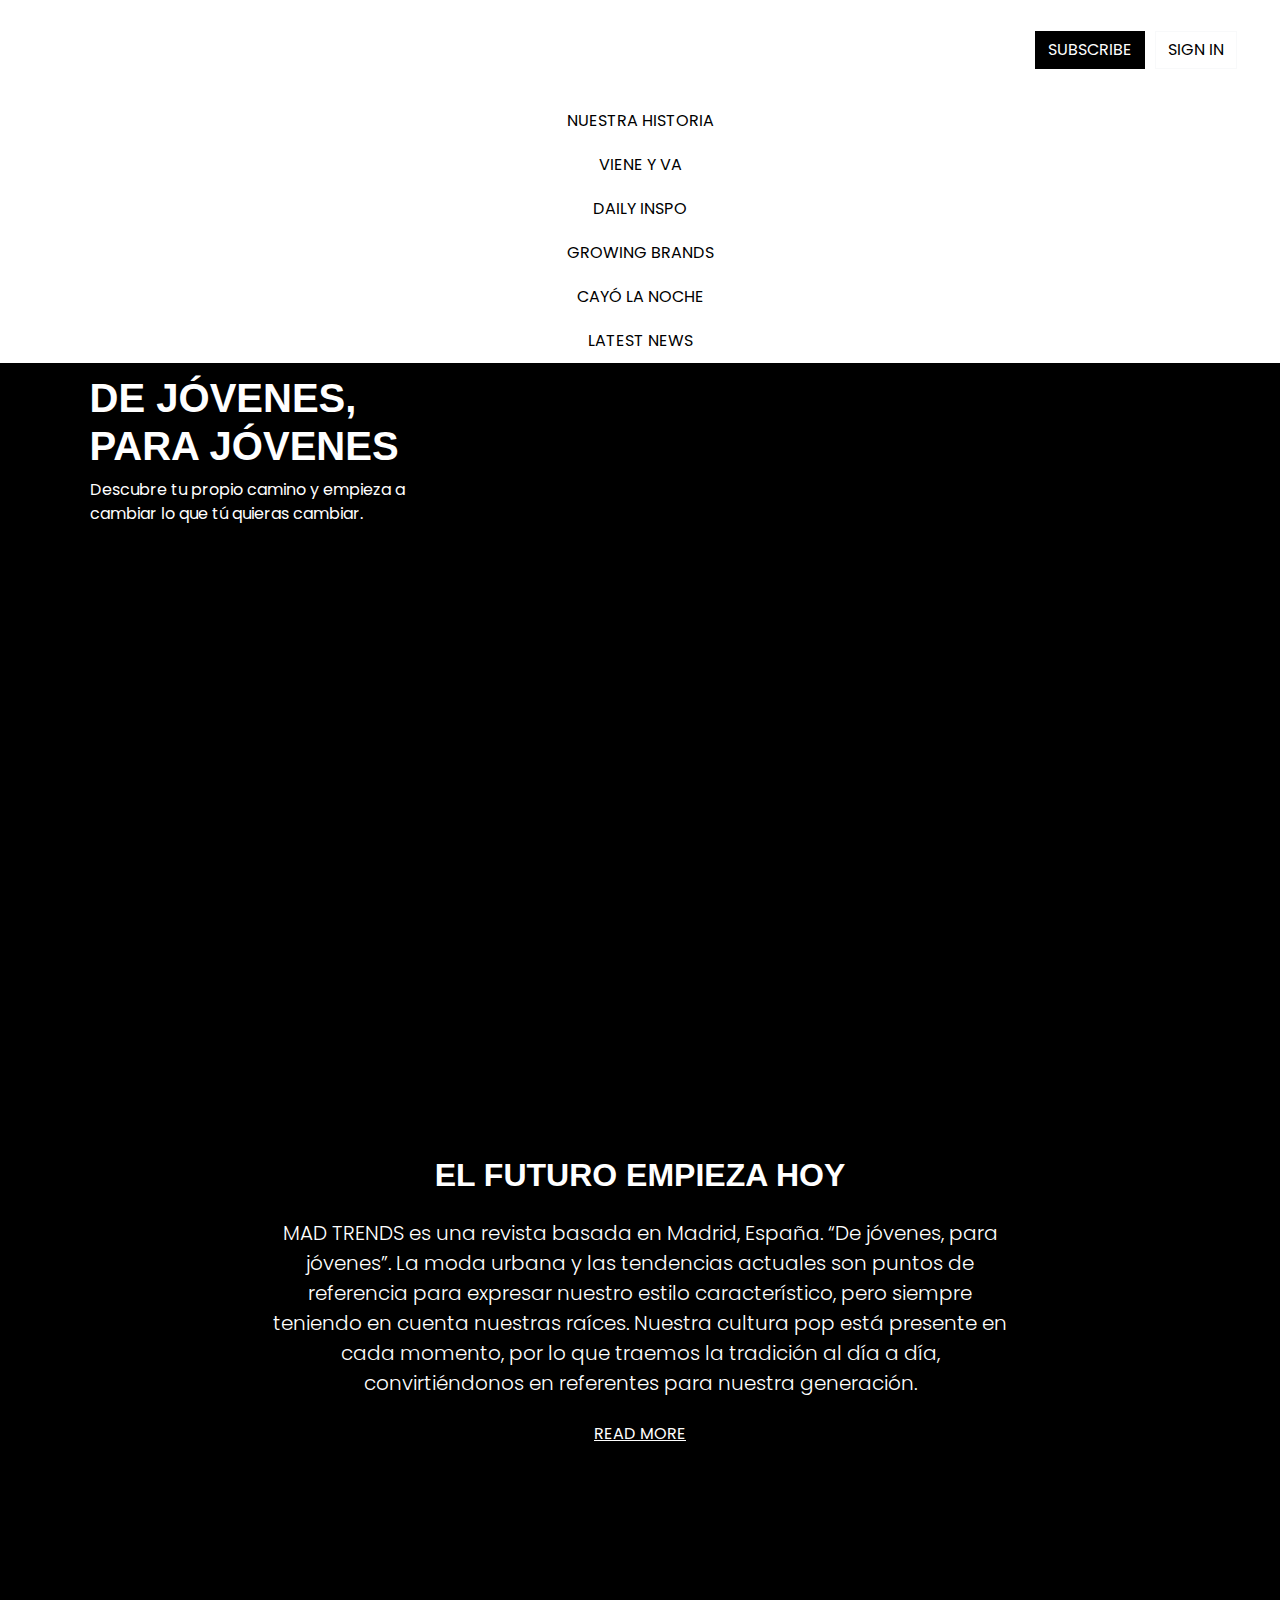
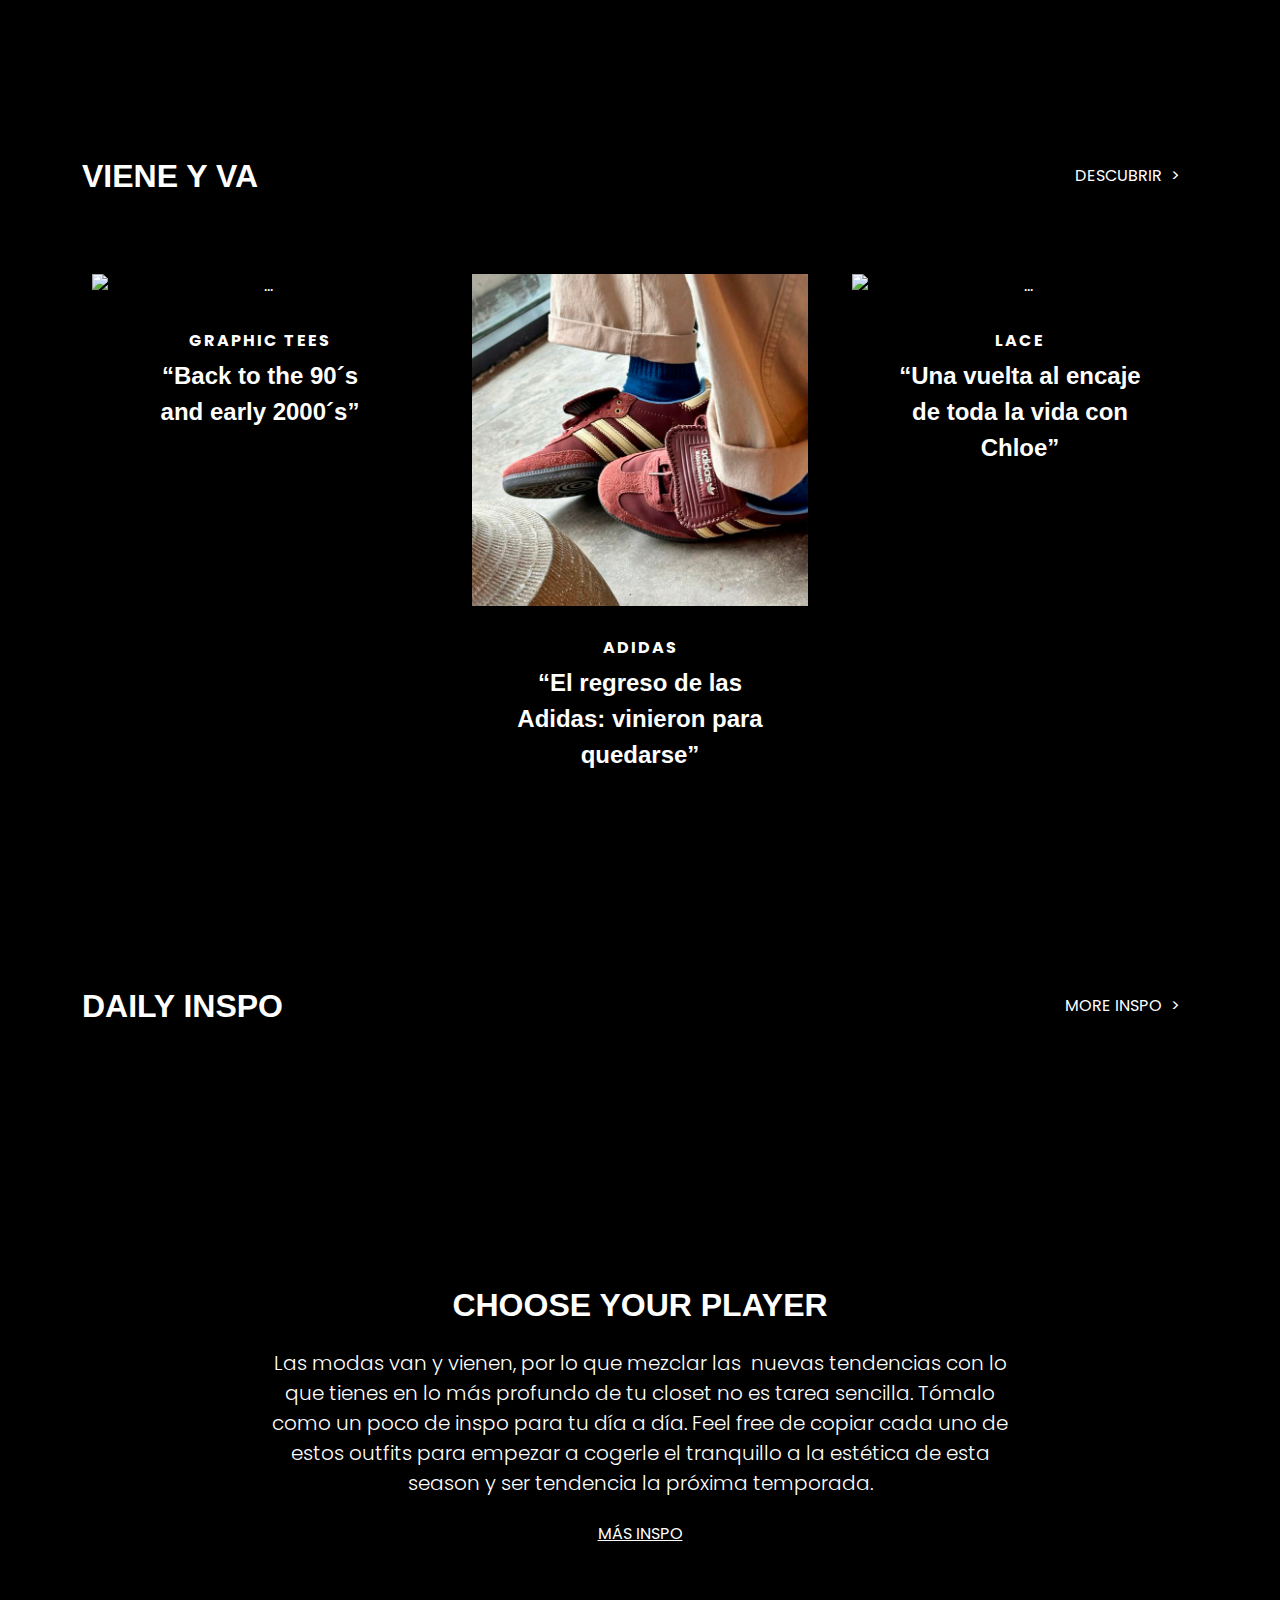
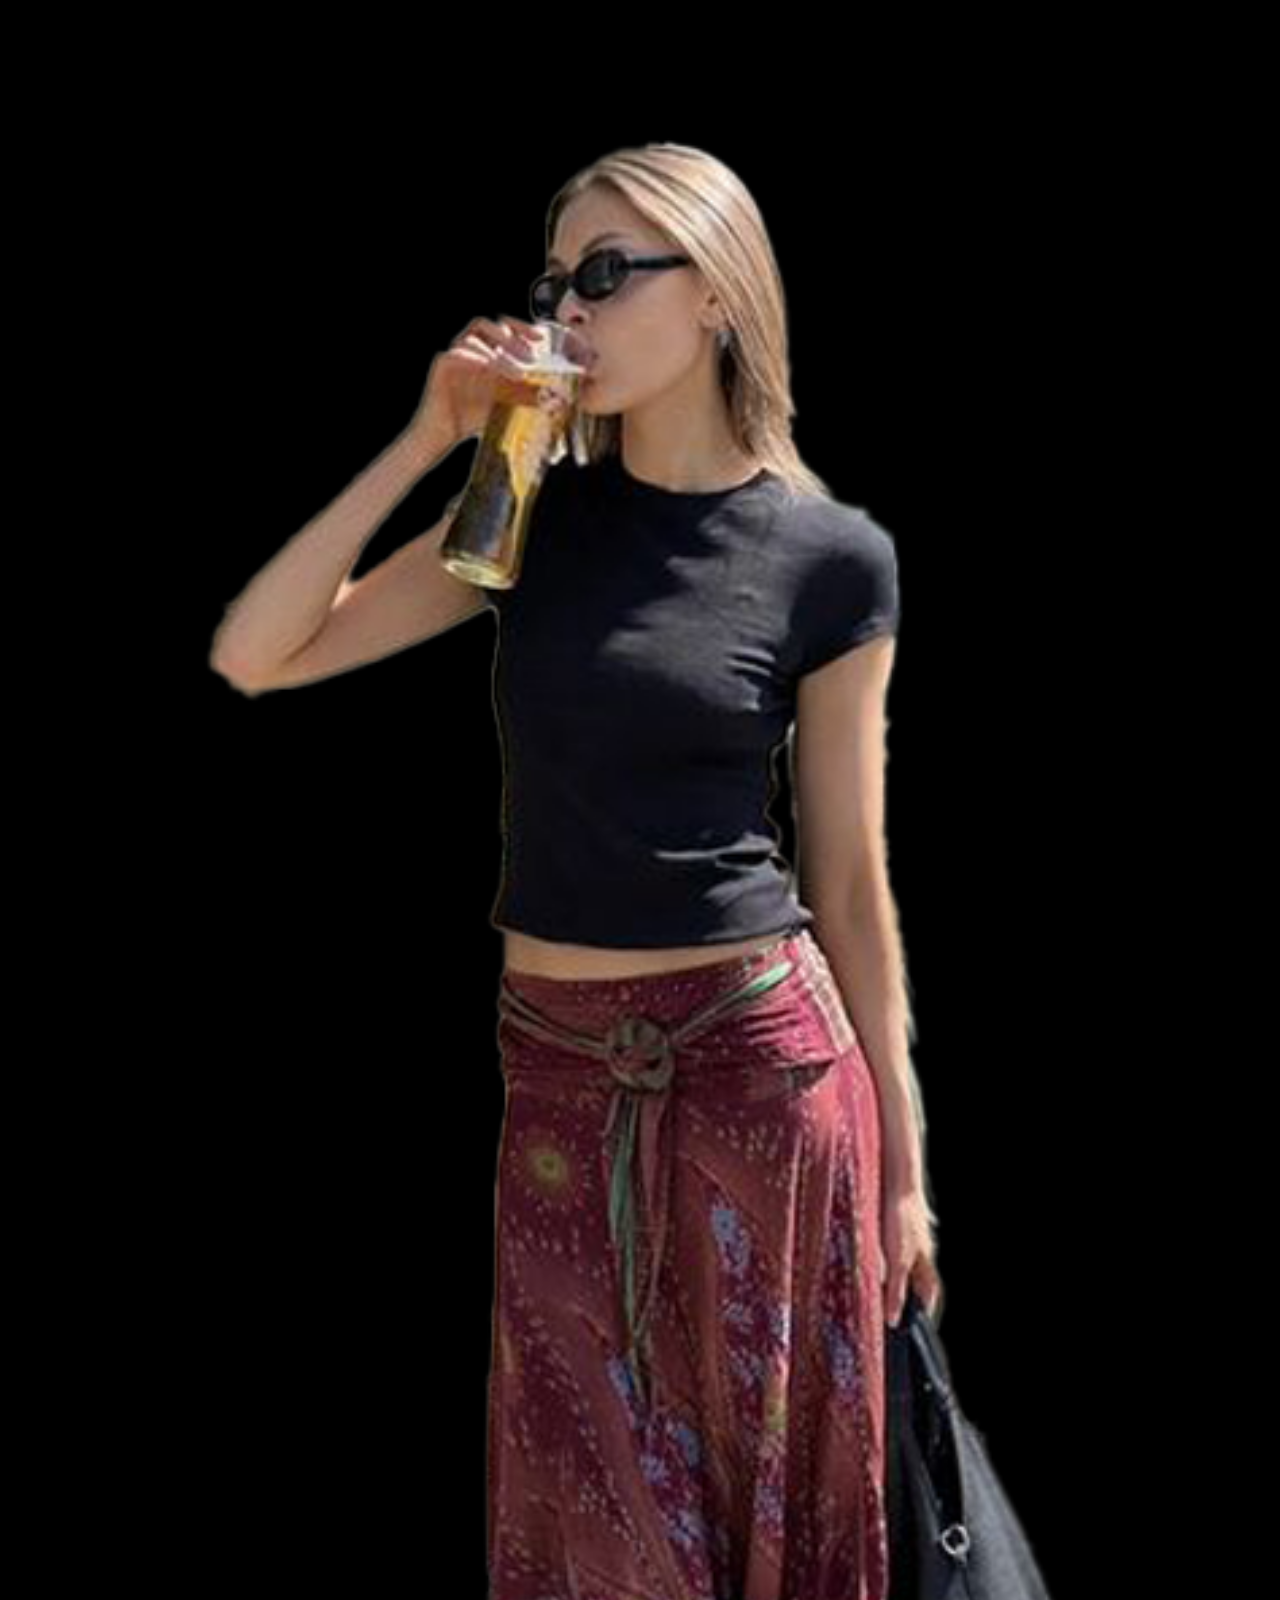
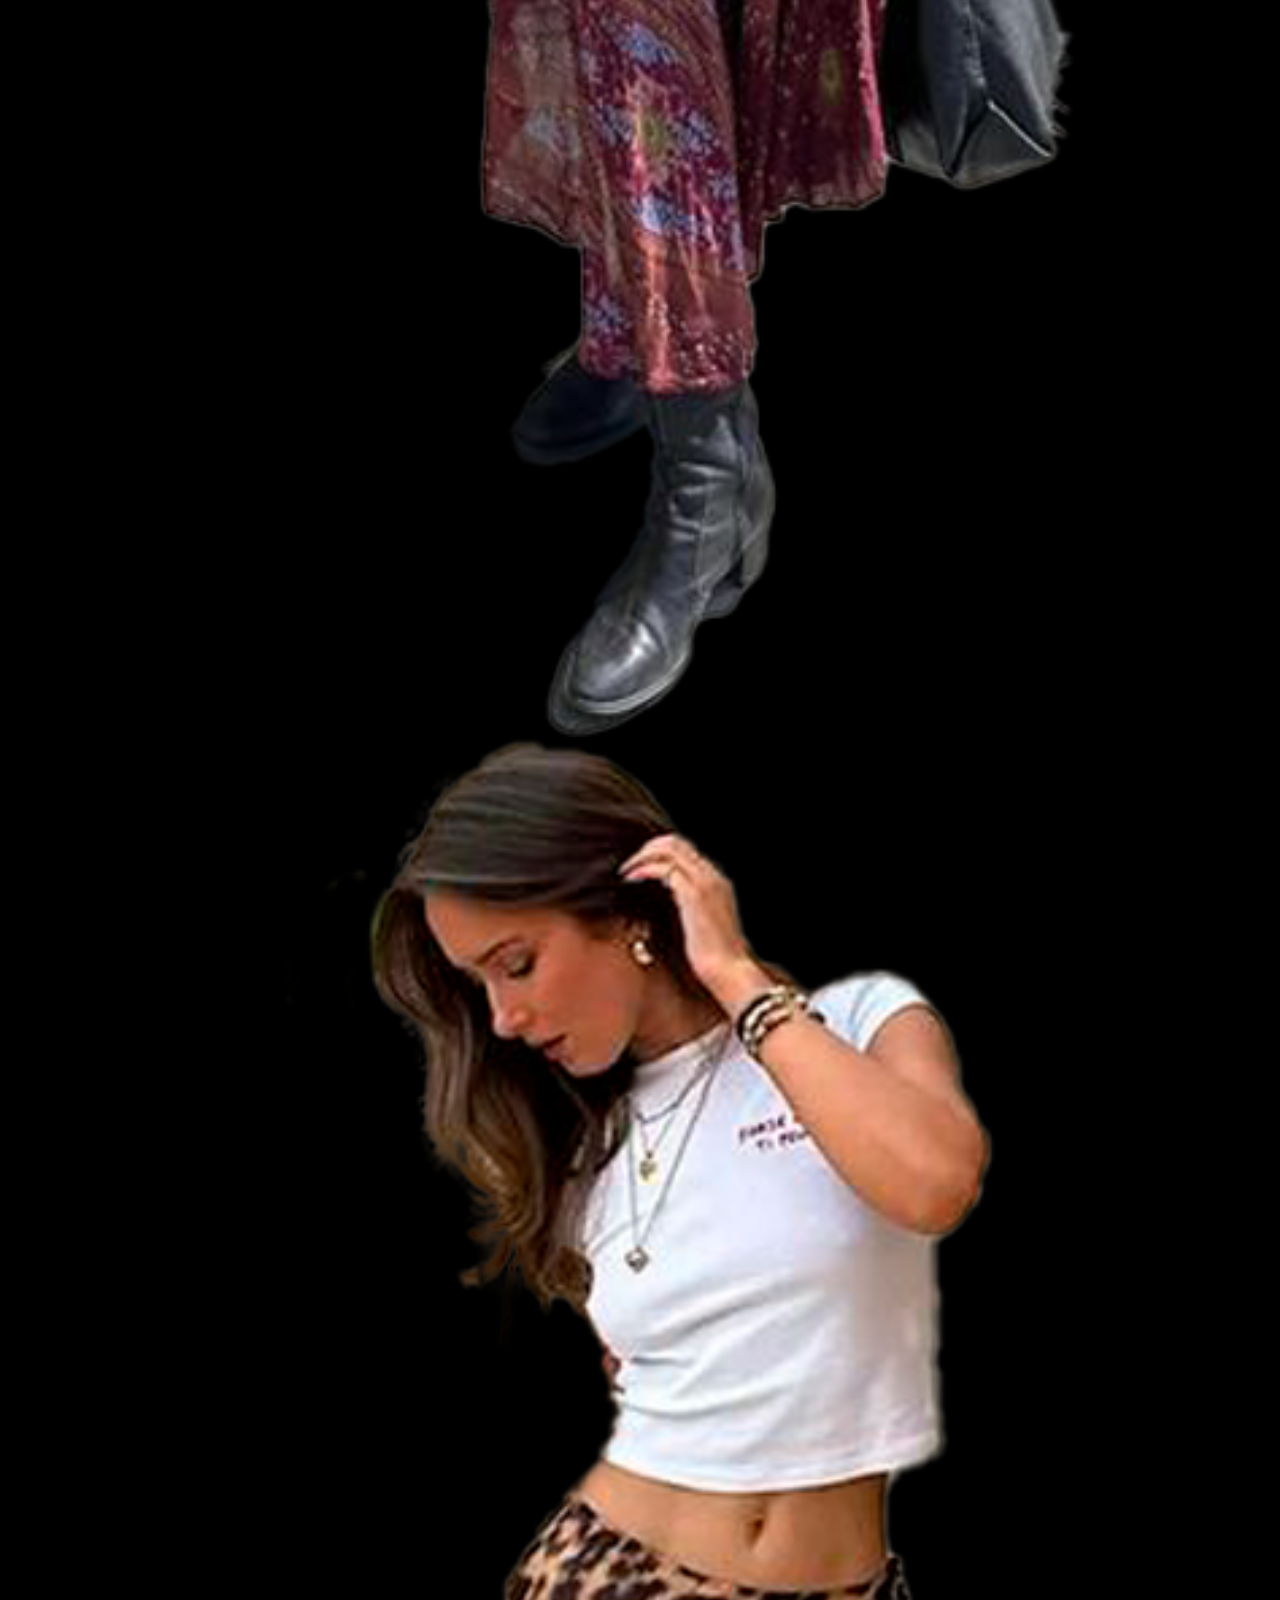
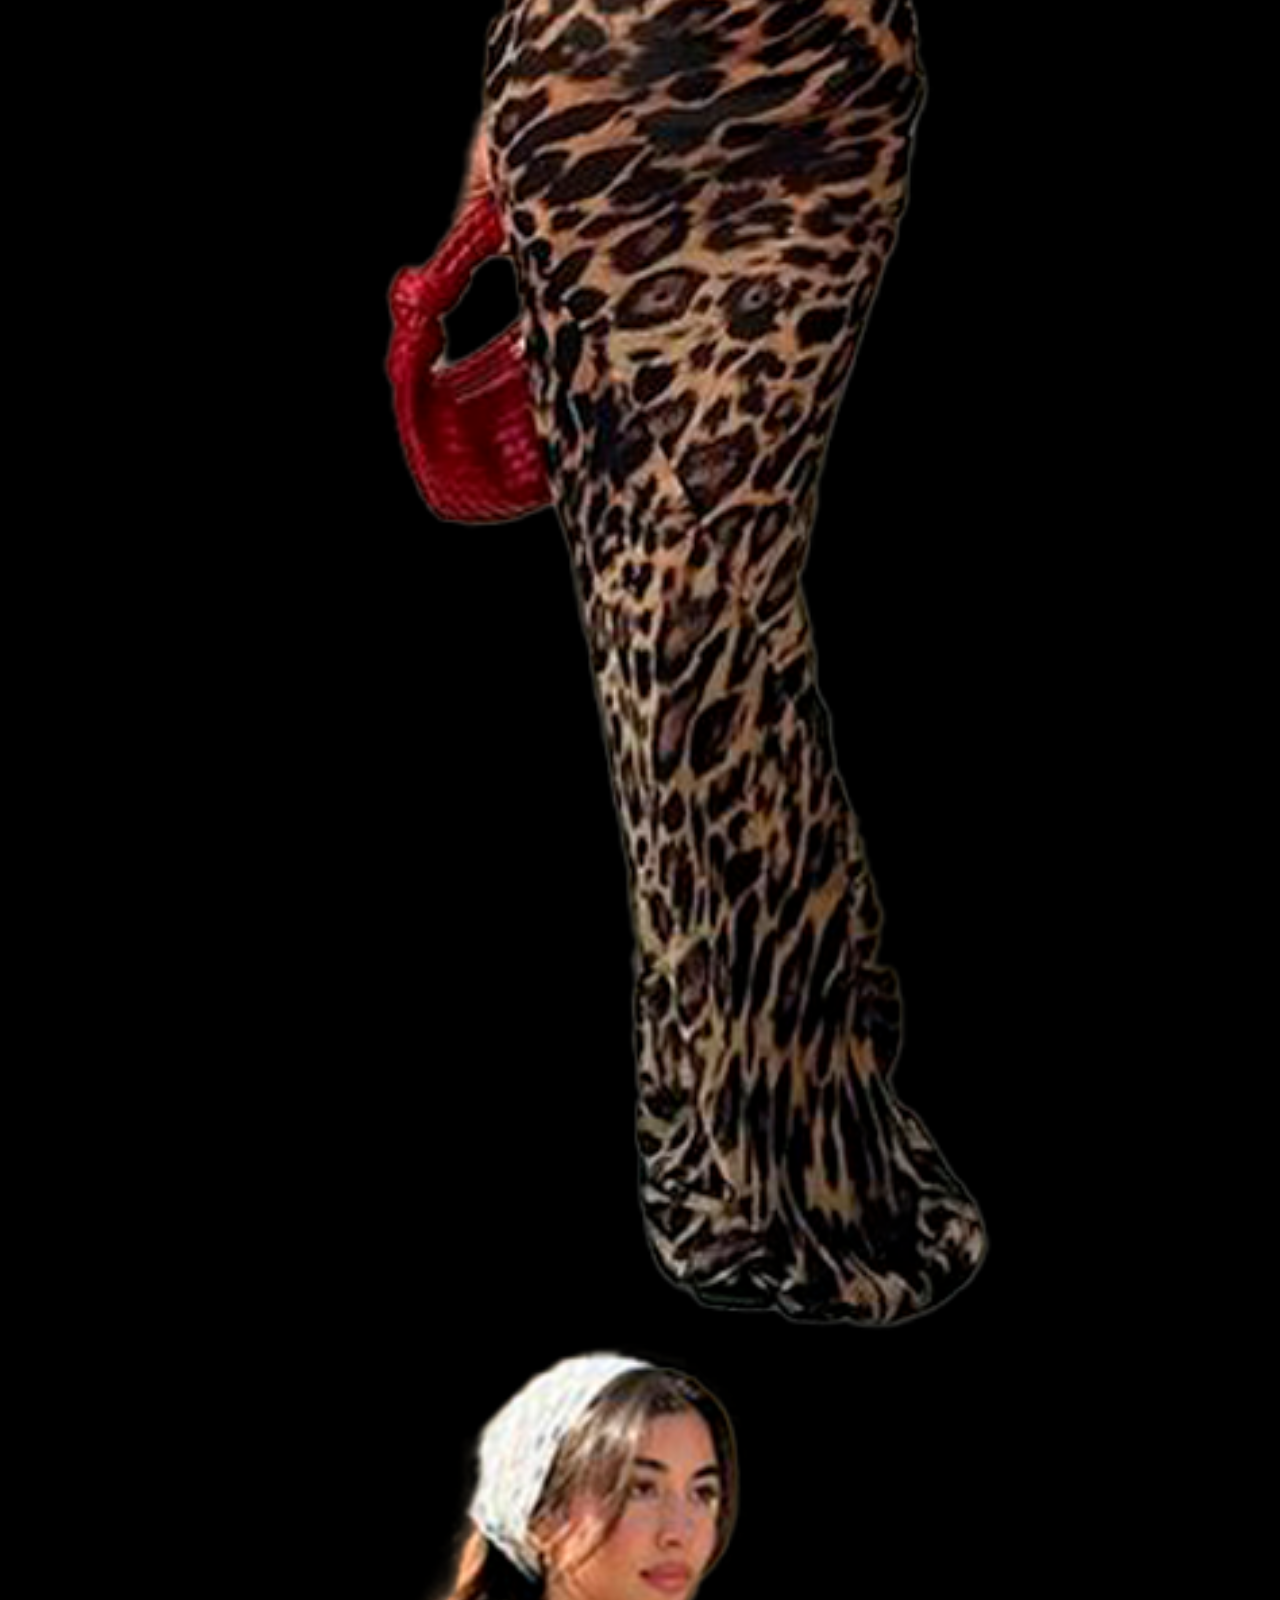
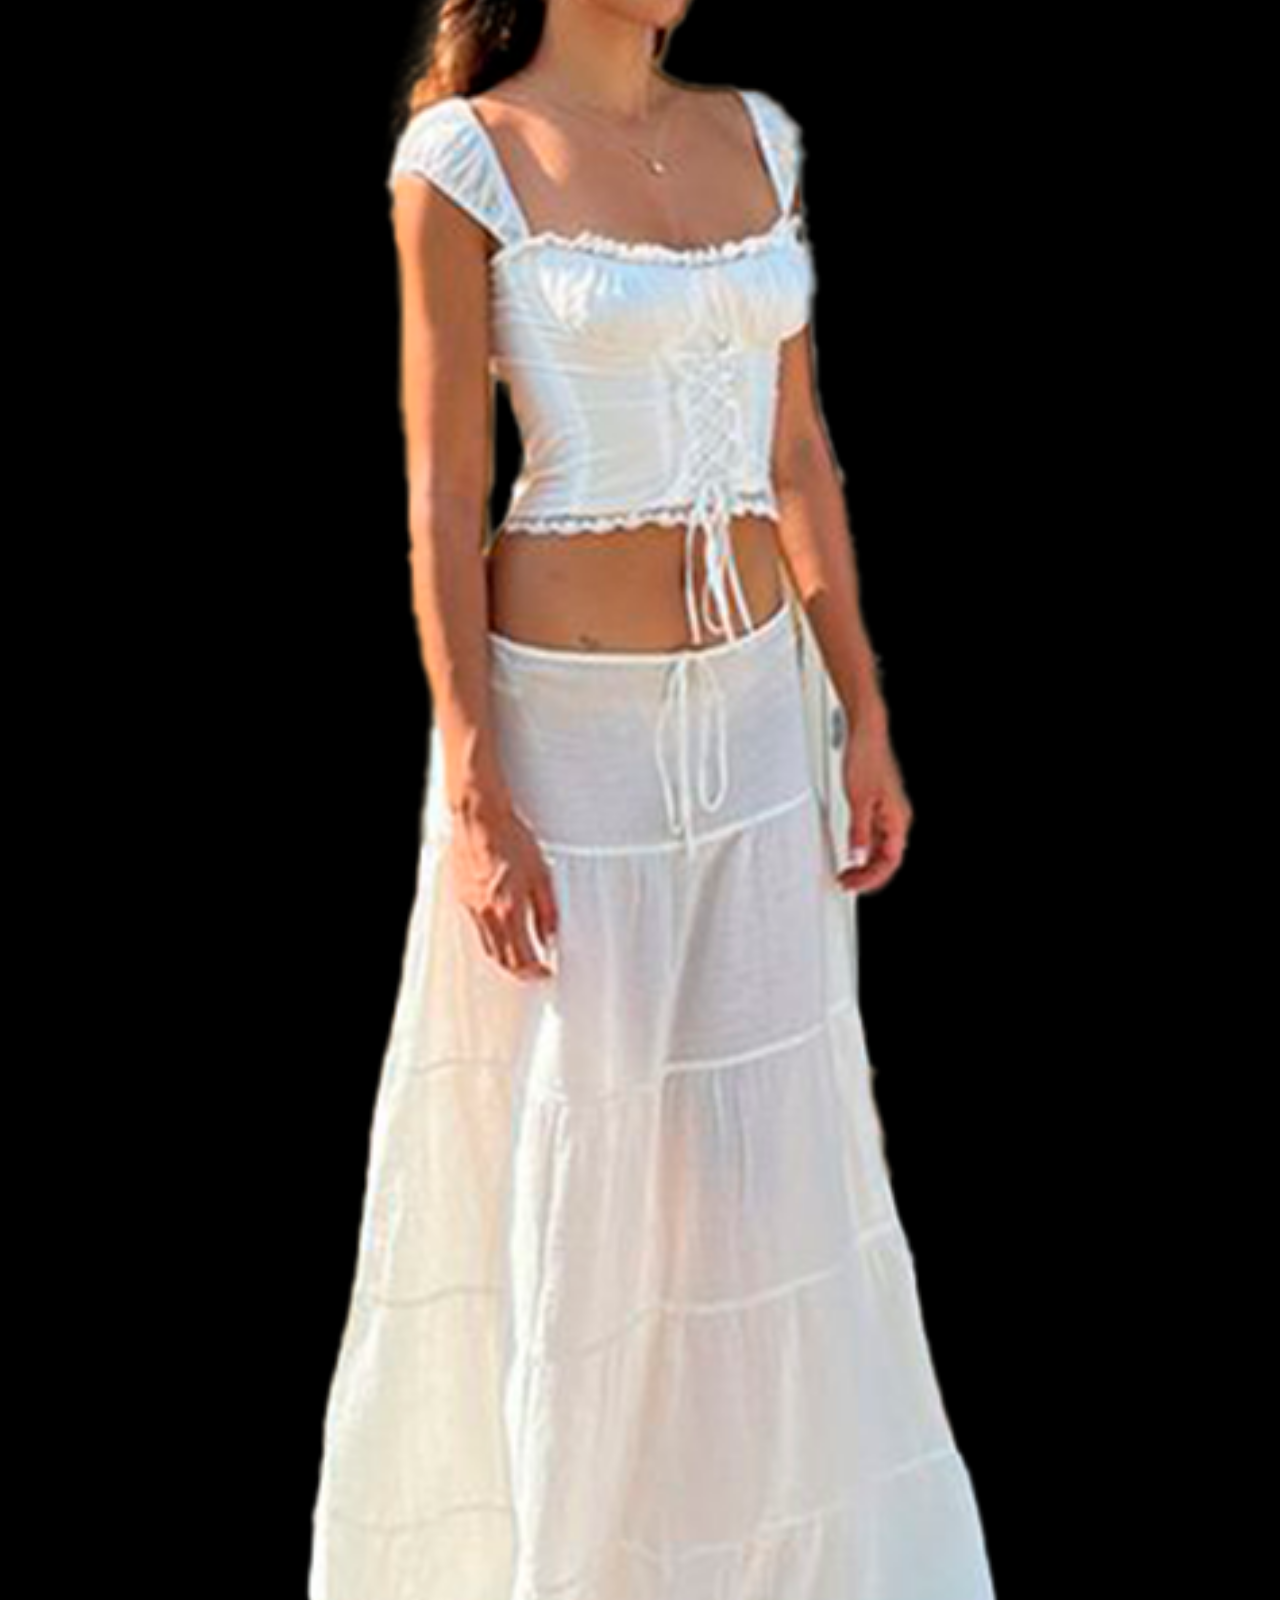
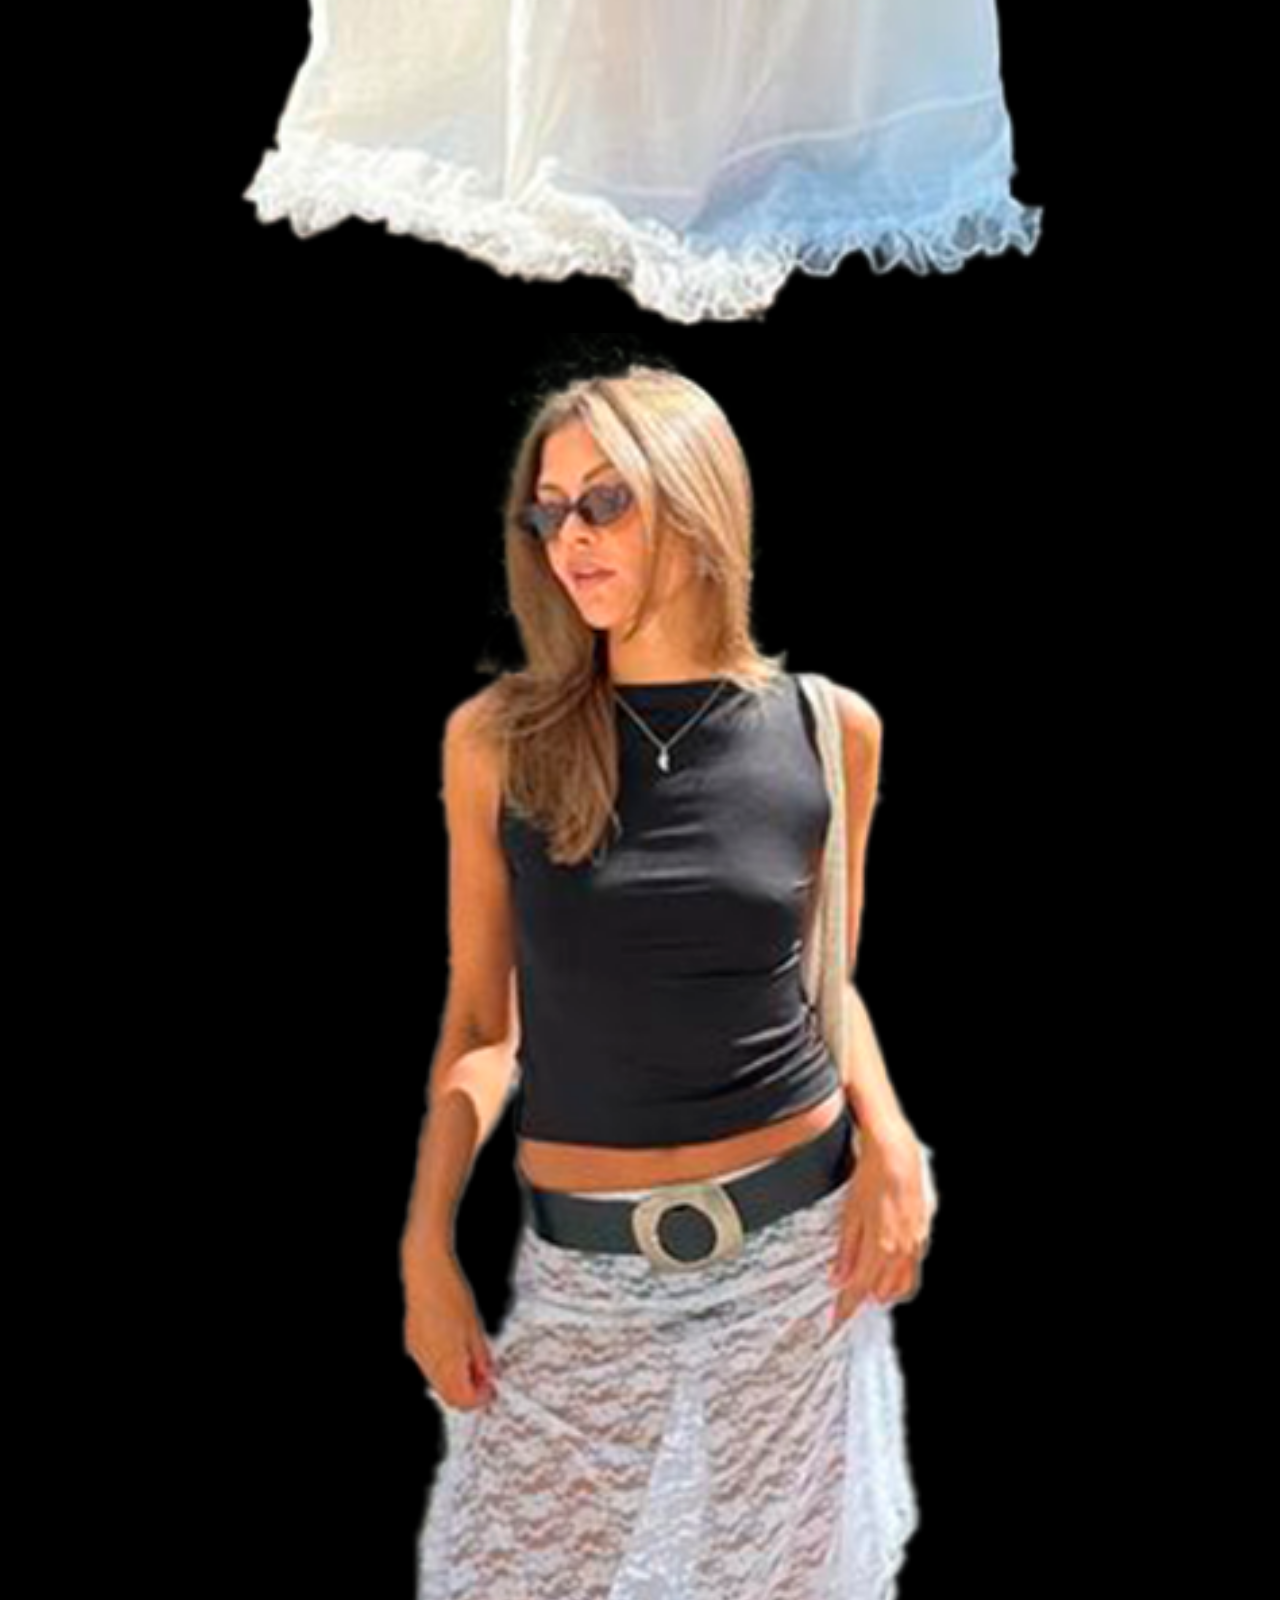
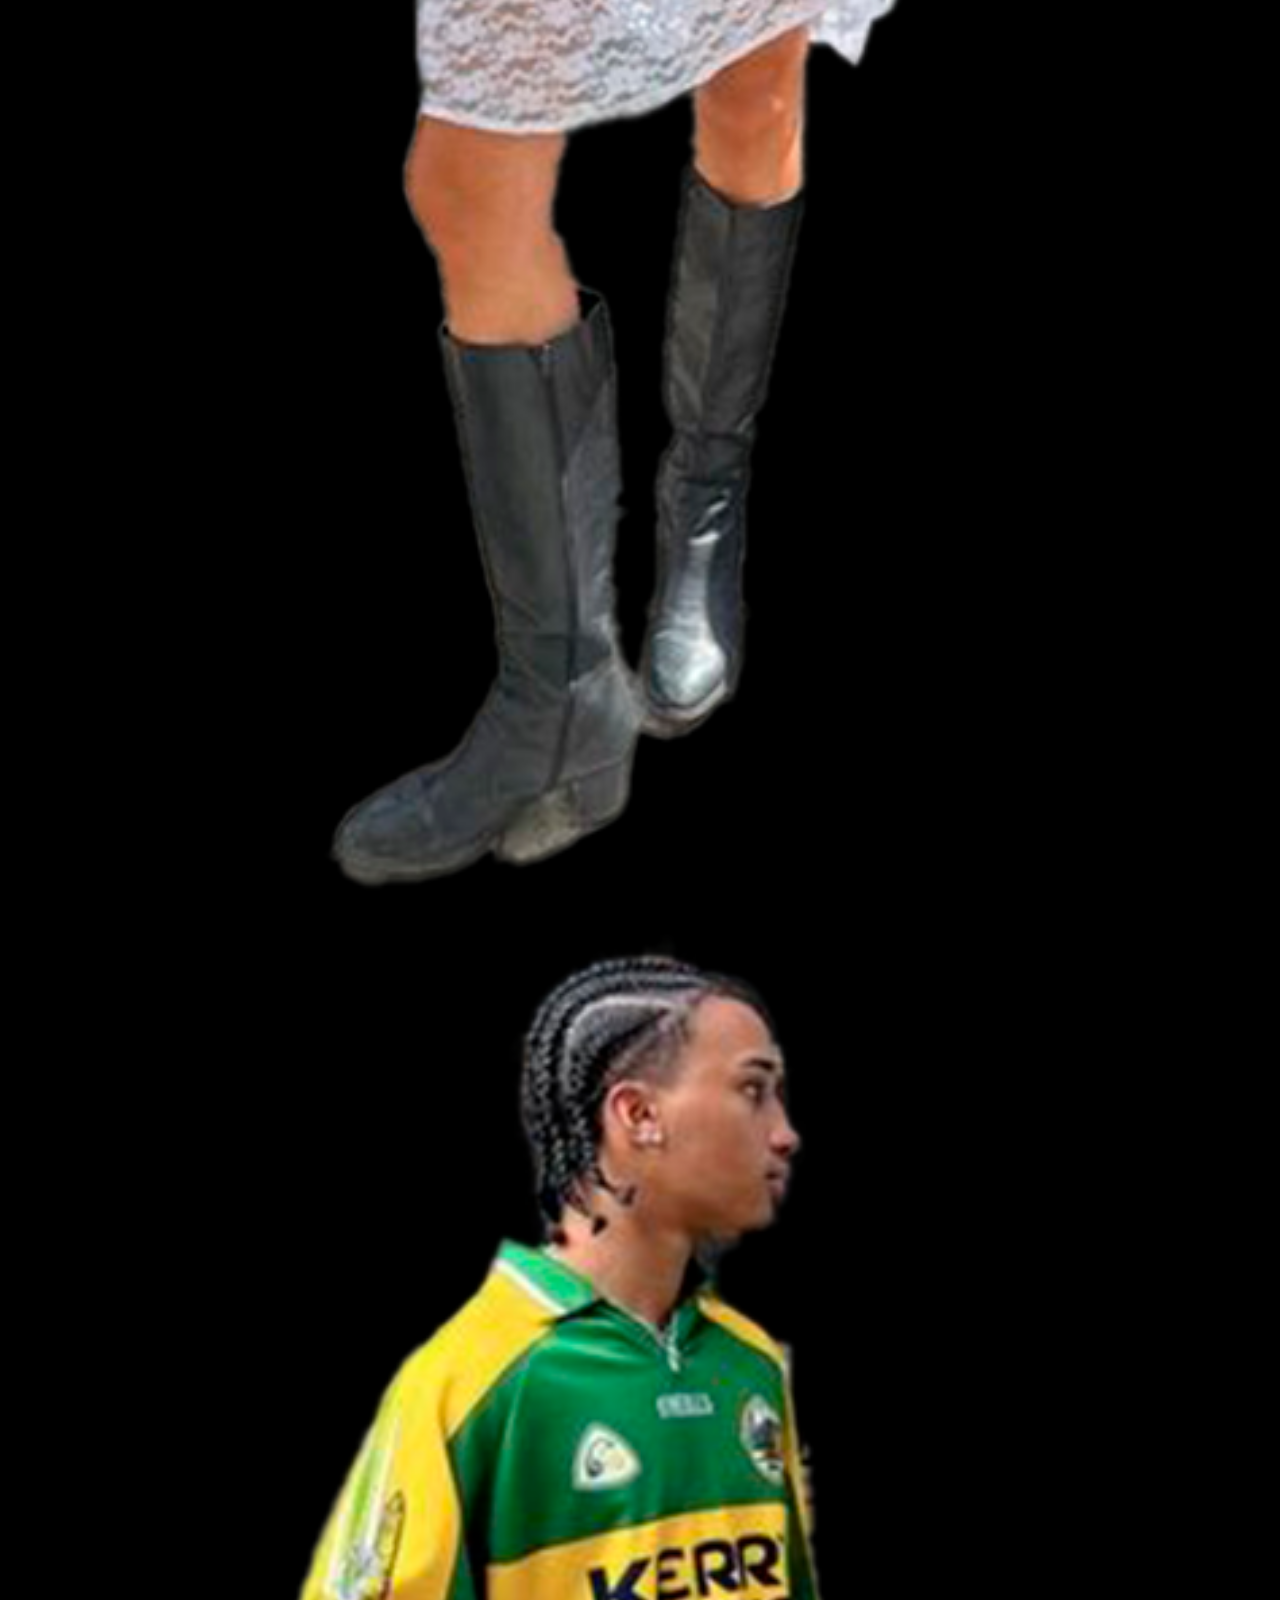
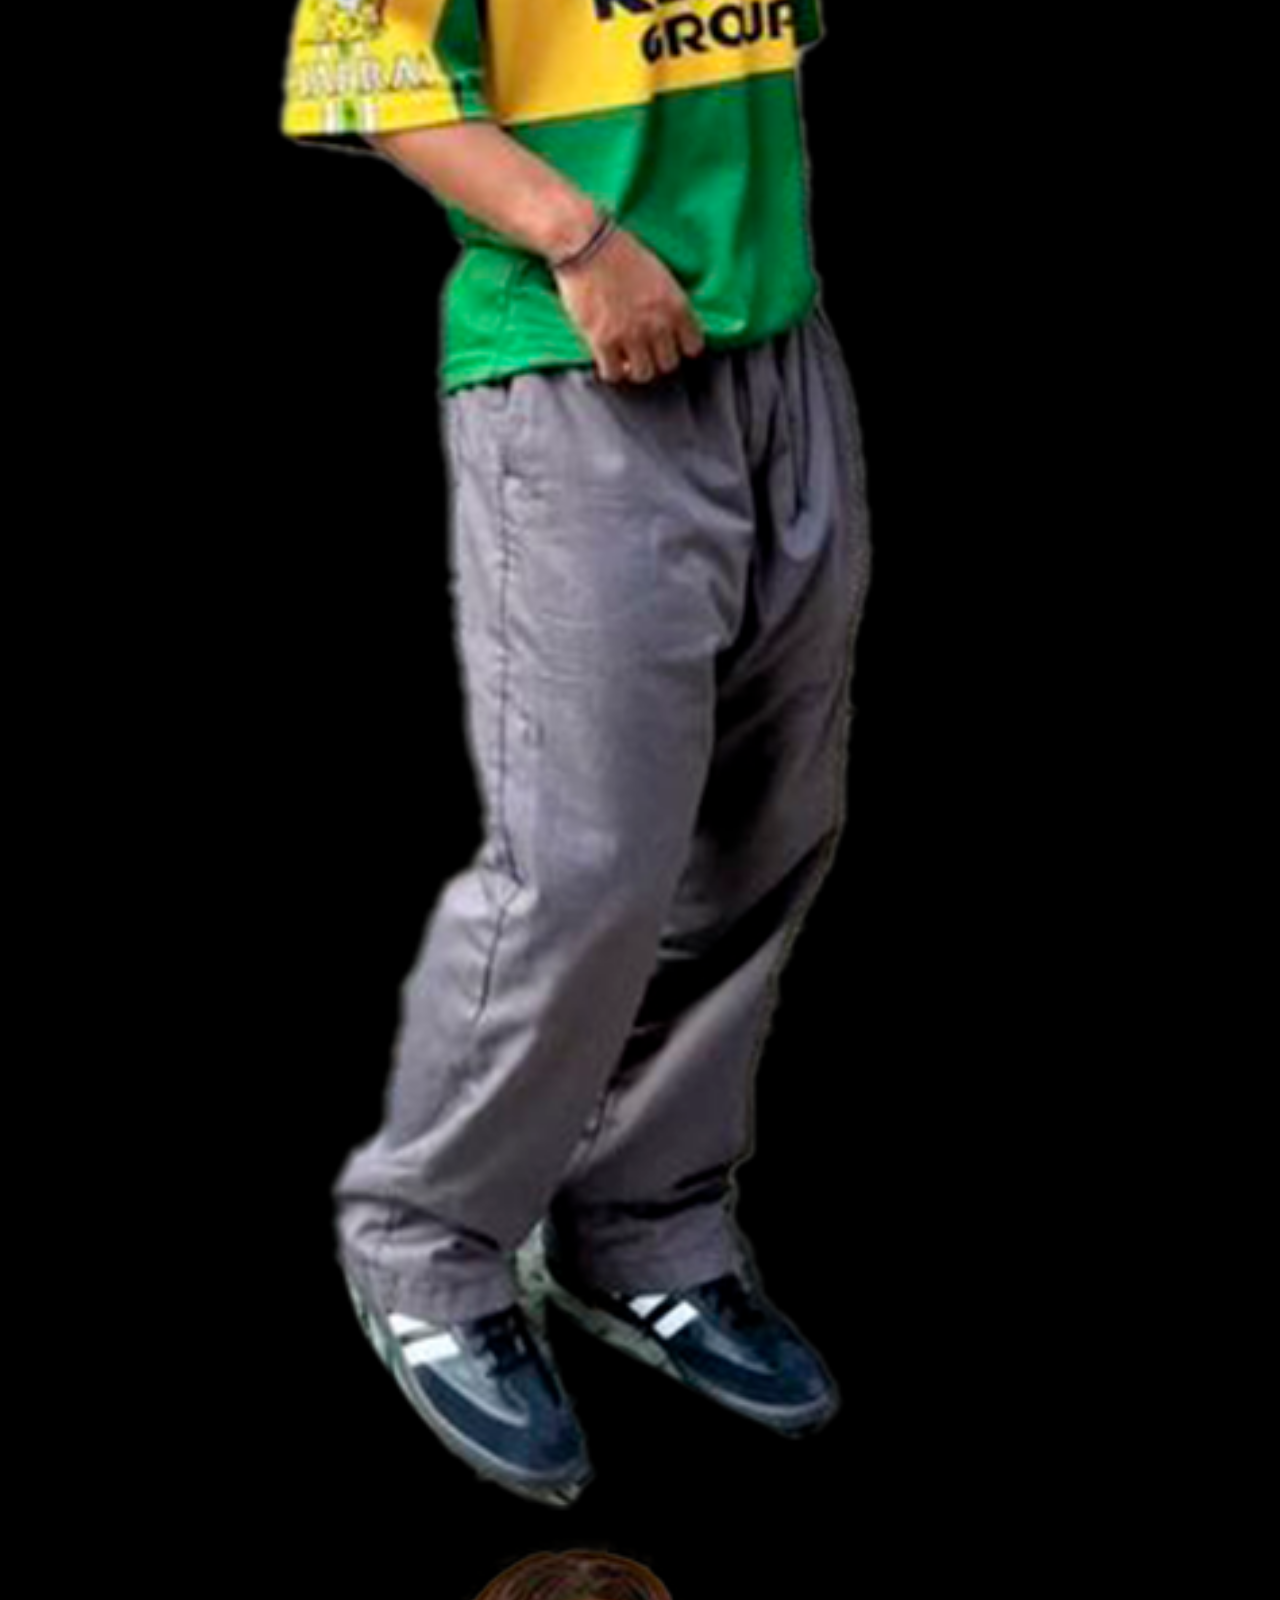
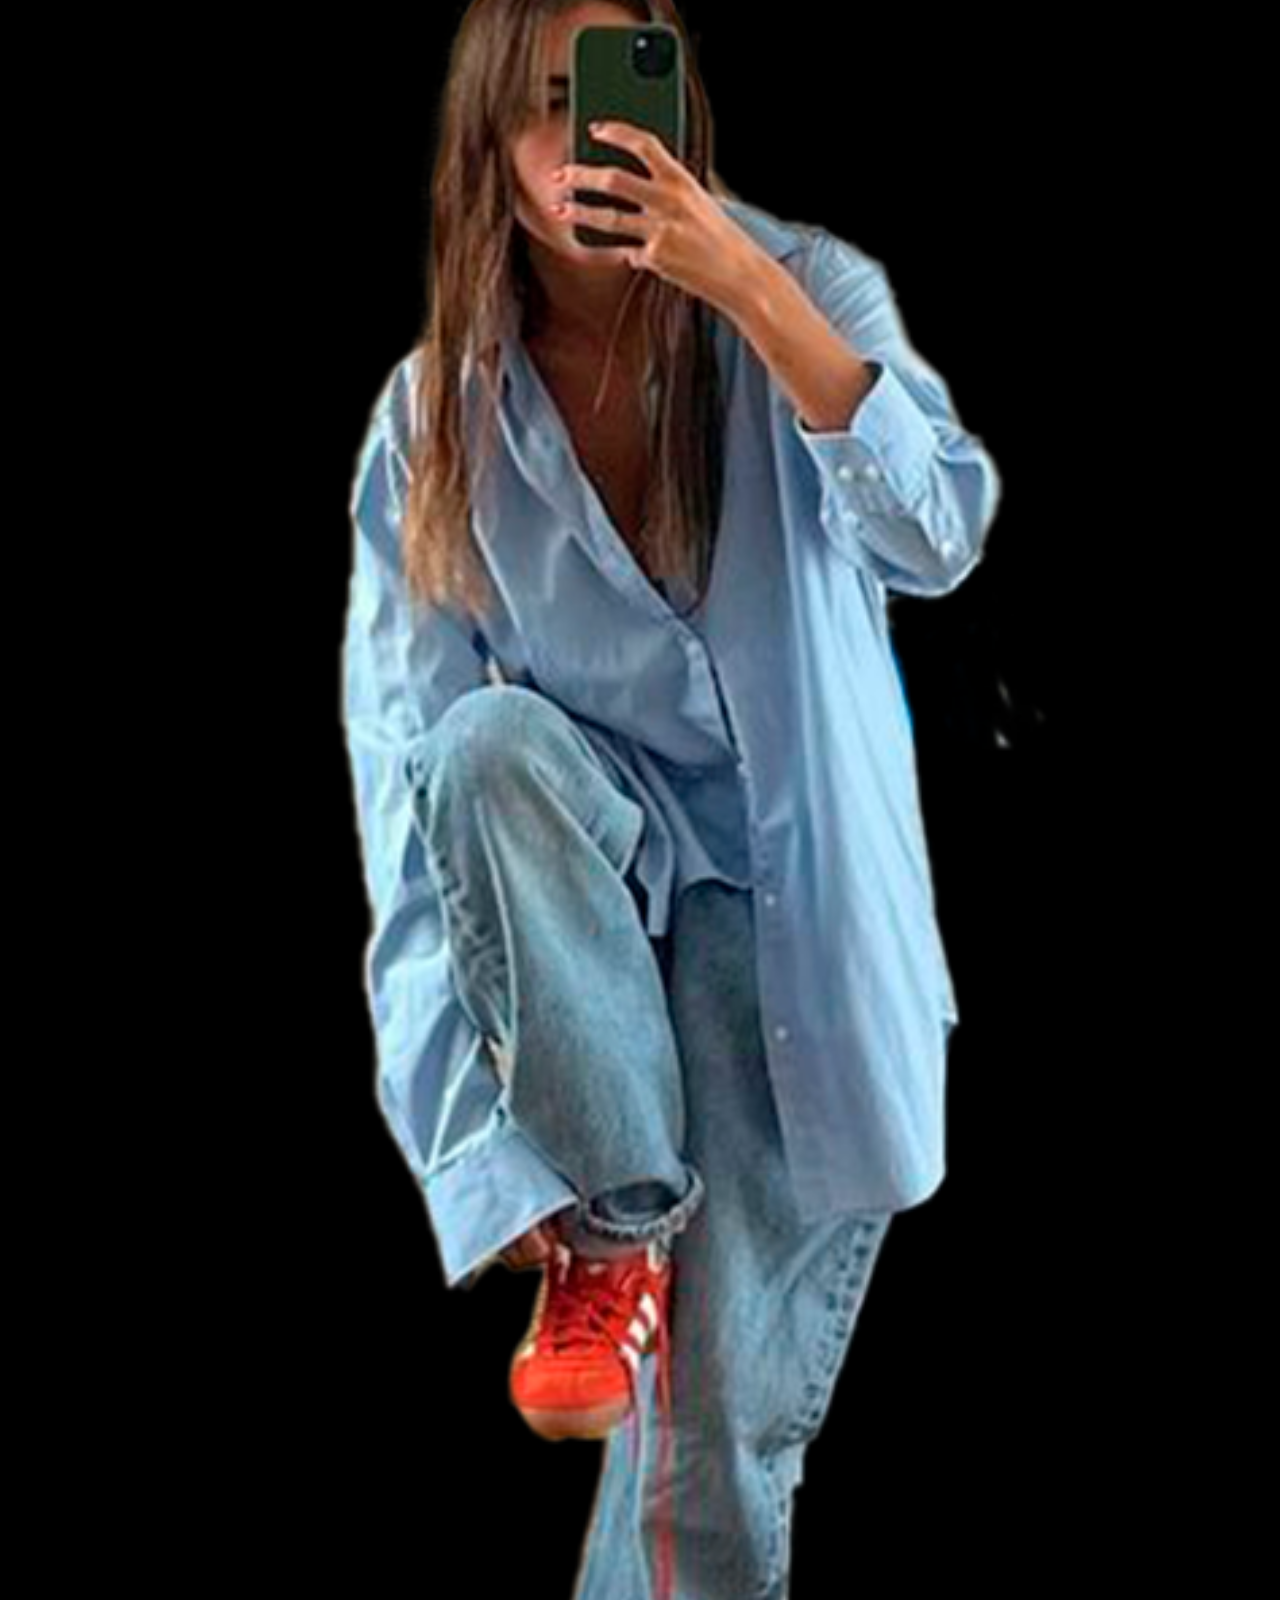
==== commit b3bed458: "faltaría que los elementos del submenú apareciesen como row en pantallas grandes" ====
--- a/index.html
+++ b/index.html
@@ -79,57 +79,58 @@
             </div>
         
             
-           <div class="menu">
-    <!-- NAVBAR PRINCIPAL -->
-    <nav class="navbar navbar-expand-lg fixed-top">
-        <div class="container-fluid d-flex align-items-center">
-            <!-- Botón de menú hamburguesa -->
-            <button class="navbar-toggler" type="button" data-bs-toggle="collapse" data-bs-target="#navbarNav" aria-controls="navbarNav" aria-expanded="false" aria-label="Toggle navigation">
-                <!-- Aquí reemplazas el SVG de Bootstrap con el ícono que prefieras -->
-                <i class="fas fa-bars"></i> <!-- Usando Font Awesome como ejemplo -->
-            </button>
-
-            <!-- Espacio entre el logo y los botones -->
-            <div class="d-flex flex-grow-1"></div>
-
-            <!-- Logo -->
-            <a class="navbar-brand mx-auto" href="#" style="position: absolute; left: 50%; transform: translateX(-50%);">
-                <img id="logo" src="img/home/madtrendslogoblanco.png" alt="MadTrends" class="img-fluid" style="max-height: 10%;">
-            </a>
-
-            <!-- Botones de SUSCRÍBETE y ENTRAR (solo visibles en pantallas grandes) -->
-            <div class="d-flex flex-grow-1 justify-content-end d-none d-lg-flex">
-                <button class="btn btn-light me-2">SUBSCRIBE</button>
-                <button class="btn btn-outline-light">SIGN IN</button>
-            </div>
-        </div>
-
-        <!-- SUBMENÚ (COLAPSABLE) -->
-        <div class="collapse navbar-collapse" id="navbarNav">
-            <ul class="navbar-nav flex-column w-100">
-                <li class="nav-item">
-                    <a class="nav-link" href="#historia">NUESTRA HISTORIA</a>
-                </li>
-                <li class="nav-item">
-                    <a class="nav-link" href="#vieneyva">VIENE Y VA</a>
-                </li>
-                <li class="nav-item">
-                    <a class="nav-link" href="#dailyinspo">DAILY INSPO</a>
-                </li>
-                <li class="nav-item">
-                    <a class="nav-link" href="#growingbrands">GROWING BRANDS</a>
-                </li>
-                <li class="nav-item">
-                    <a class="nav-link" href="#cayolanoche">CAYÓ LA NOCHE</a>
-                </li>
-                <li class="nav-item">
-                    <a class="nav-link" href="#news">LATEST NEWS</a>
-                </li>
-            </ul>
-        </div>
-    </nav>
-</div>
-
+            <div class="menu">
+                <!-- NAVBAR PRINCIPAL -->
+                <nav class="navbar navbar-expand-lg fixed-top">
+                    <div class="container-fluid d-flex align-items-center">
+                       
+                        <button class="navbar-toggler" type="button" data-bs-toggle="collapse" data-bs-target="#navbarNav" aria-controls="navbarNav" aria-expanded="false" aria-label="Toggle navigation">
+                            <!-- Aquí reemplazas el SVG de Bootstrap con el ícono que prefieras -->
+                            <i class="fas fa-bars"></i> <!-- Usando Font Awesome como ejemplo -->
+                        </button>
+                        
+                        <!-- Espacio entre el logo y los botones -->
+                        <div class="d-flex flex-grow-1"></div>
+                        
+                        <!-- Logo -->
+                        <a class="navbar-brand mx-auto" href="#" style="position: absolute; left: 50%; transform: translateX(-50%);">
+                            <img id="logo" src="img/home/madtrendslogoblanco.png" alt="MadTrends" class="img-fluid" style="max-height: 10%;">
+                        </a>
+                        
+                        <!-- Botones de SUSCRÍBETE y ENTRAR -->
+                        <div class="d-flex flex-grow-1 justify-content-end d-none d-lg-flex">
+                            <button class="btn btn-light me-2">SUBSCRIBE</button>
+                            <button class="btn btn-outline-light">SIGN IN</button>
+                        </div>
+                    </div>
+                    <!-- SUBMENÚ (COLAPSABLE) -->
+                     <div class="submenu">
+                    <div class="collapse navbar-collapse" id="navbarNav">
+                        <ul class="navbar-nav flex-column w-100">
+                            <li class="nav-item">
+                                <a class="nav-link" href="#historia">NUESTRA HISTORIA</a>
+                            </li>
+                            <li class="nav-item">
+                                <a class="nav-link" href="#vieneyva">VIENE Y VA</a>
+                            </li>
+                            <li class="nav-item">
+                                <a class="nav-link" href="#dailyinspo">DAILY INSPO</a>
+                            </li>
+                            <li class="nav-item">
+                                <a class="nav-link" href="#growingbrands">GROWING BRANDS</a>
+                            </li>
+                            <li class="nav-item">
+                                <a class="nav-link" href="#cayolanoche">CAYÓ LA NOCHE</a>
+                            </li>
+                            <li class="nav-item">
+                                <a class="nav-link" href="#news">LATEST NEWS</a>
+                            </li>
+                        </ul>
+                    </div>
+                </div>
+                </nav>
+            </div>
+            
             
             
     
--- a/css/style.css
+++ b/css/style.css
@@ -735,6 +735,7 @@
     color: black;    /* Color del icono al hacer hover */
 } 
 
+
     /* Botones a la derecha: desaparecen en pantallas pequeñas */
 .d-flex.justify-content-end {
         display: none; /* Esconder los botones en pantallas pequeñas */
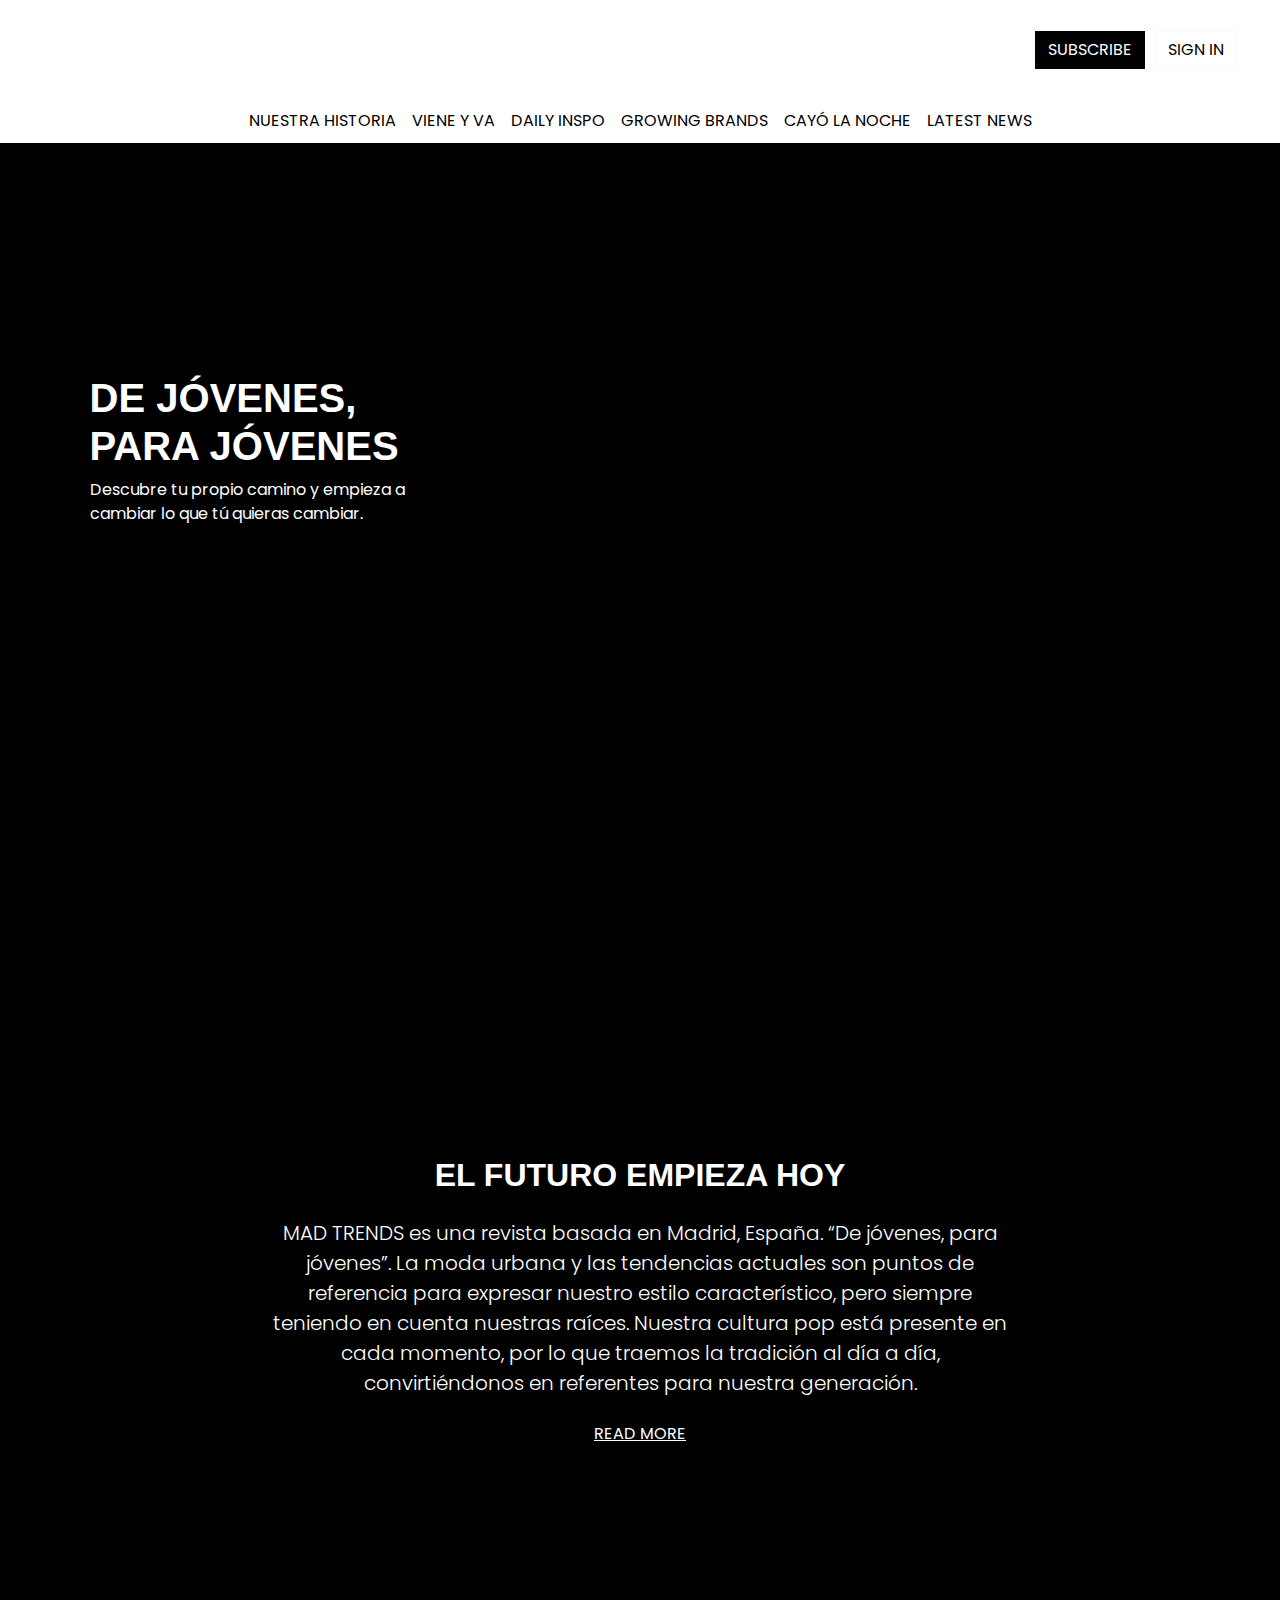
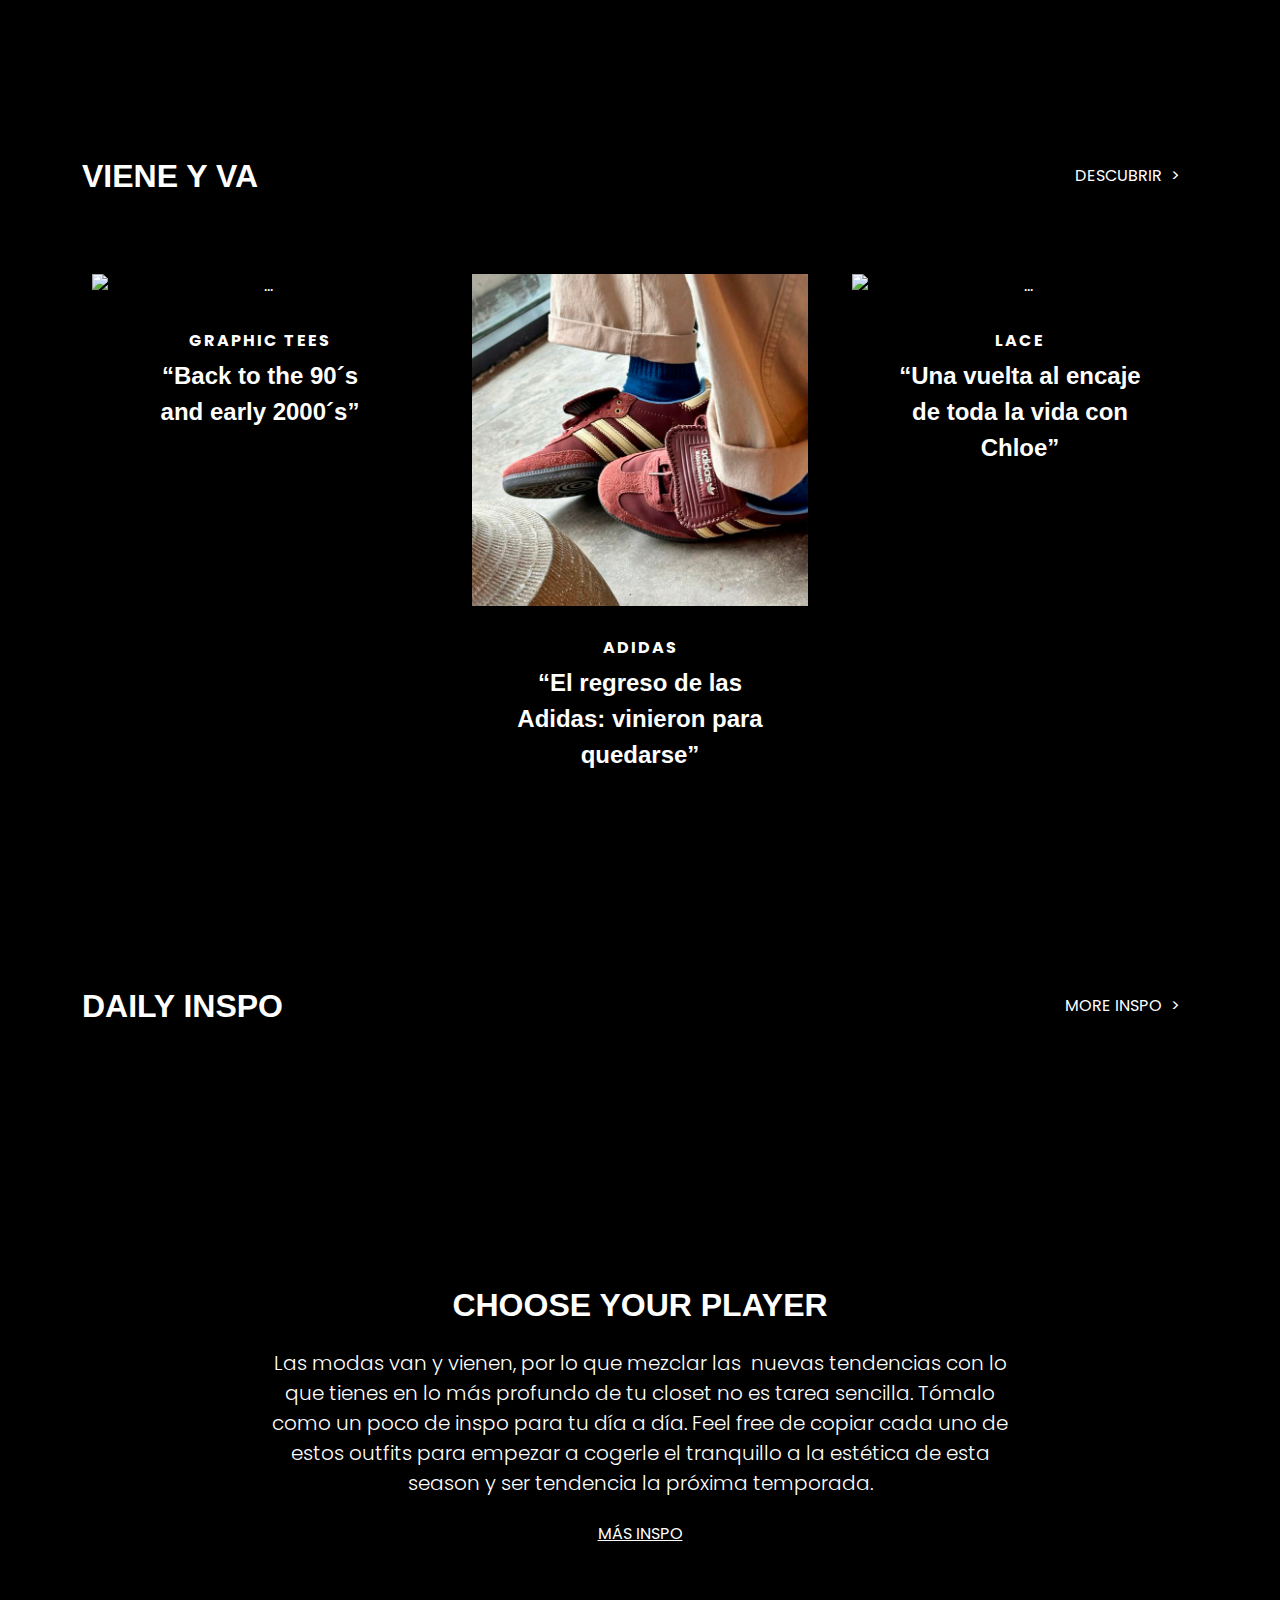
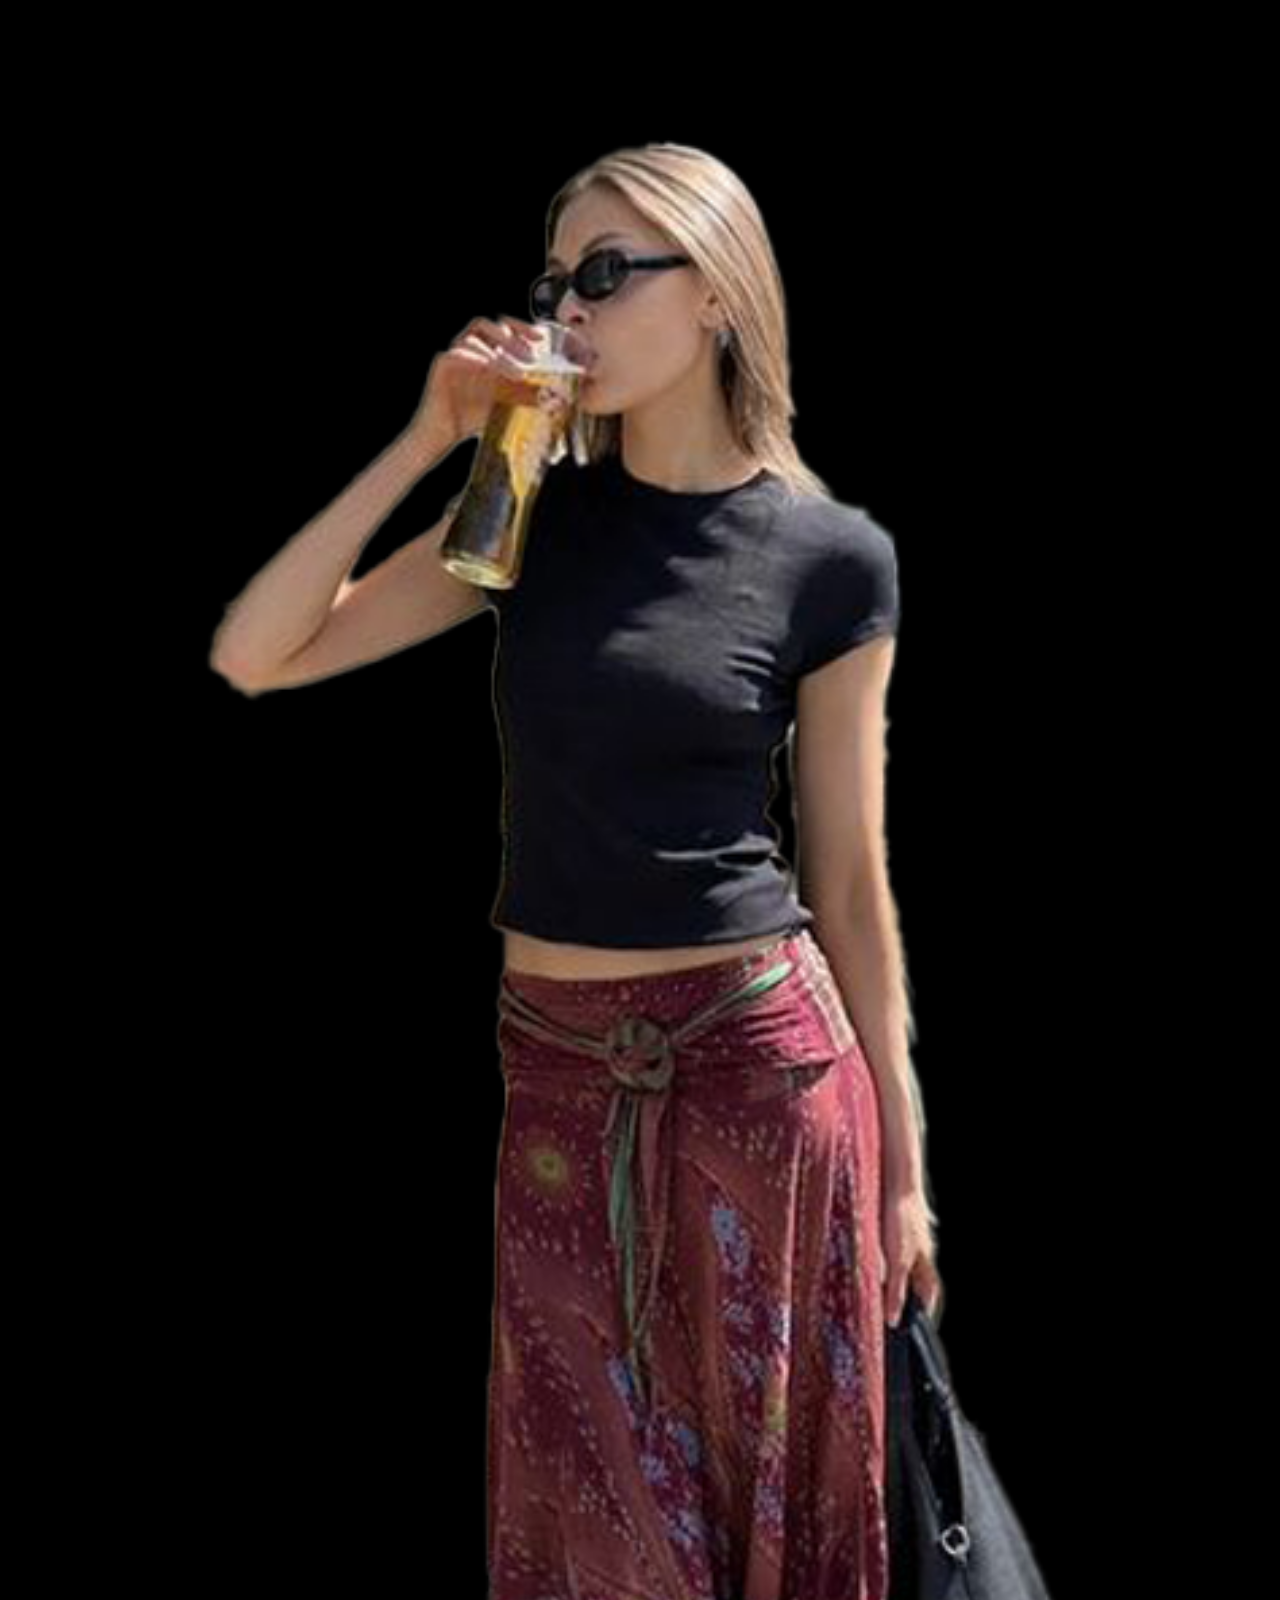
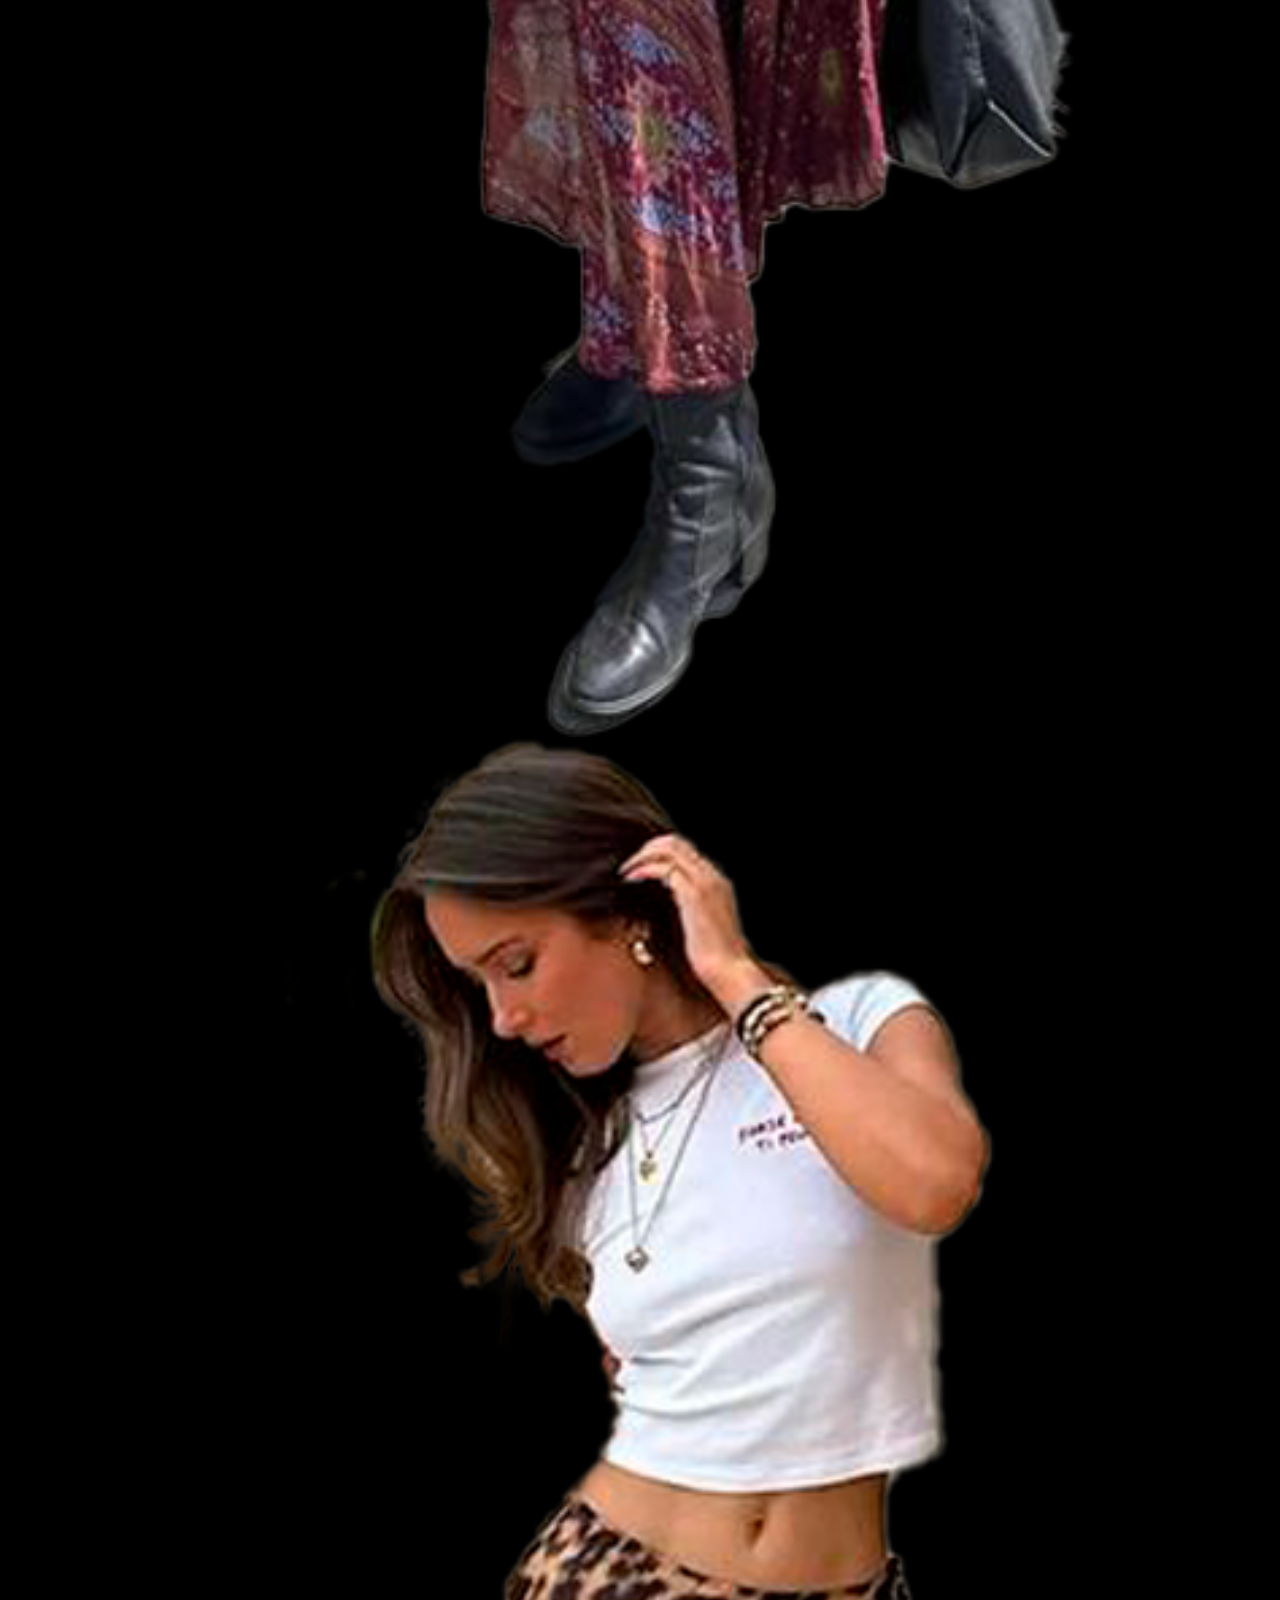
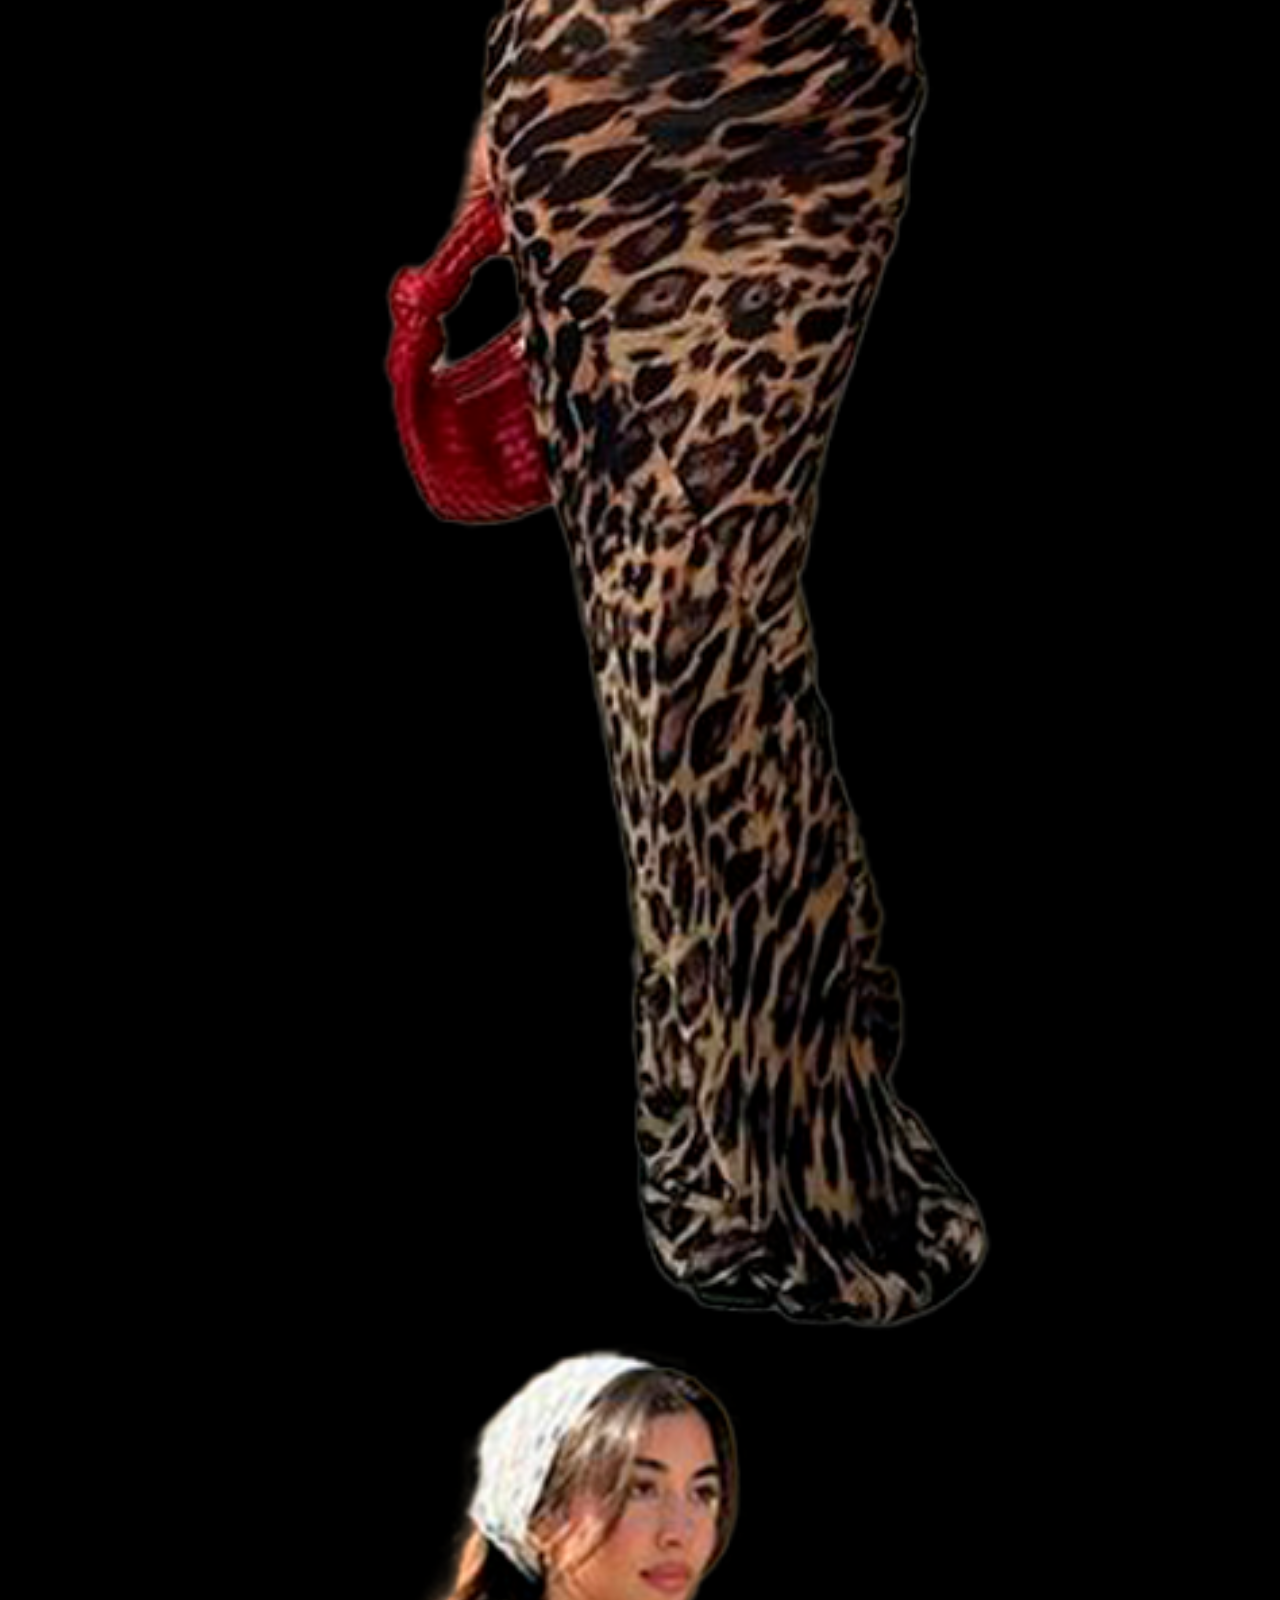
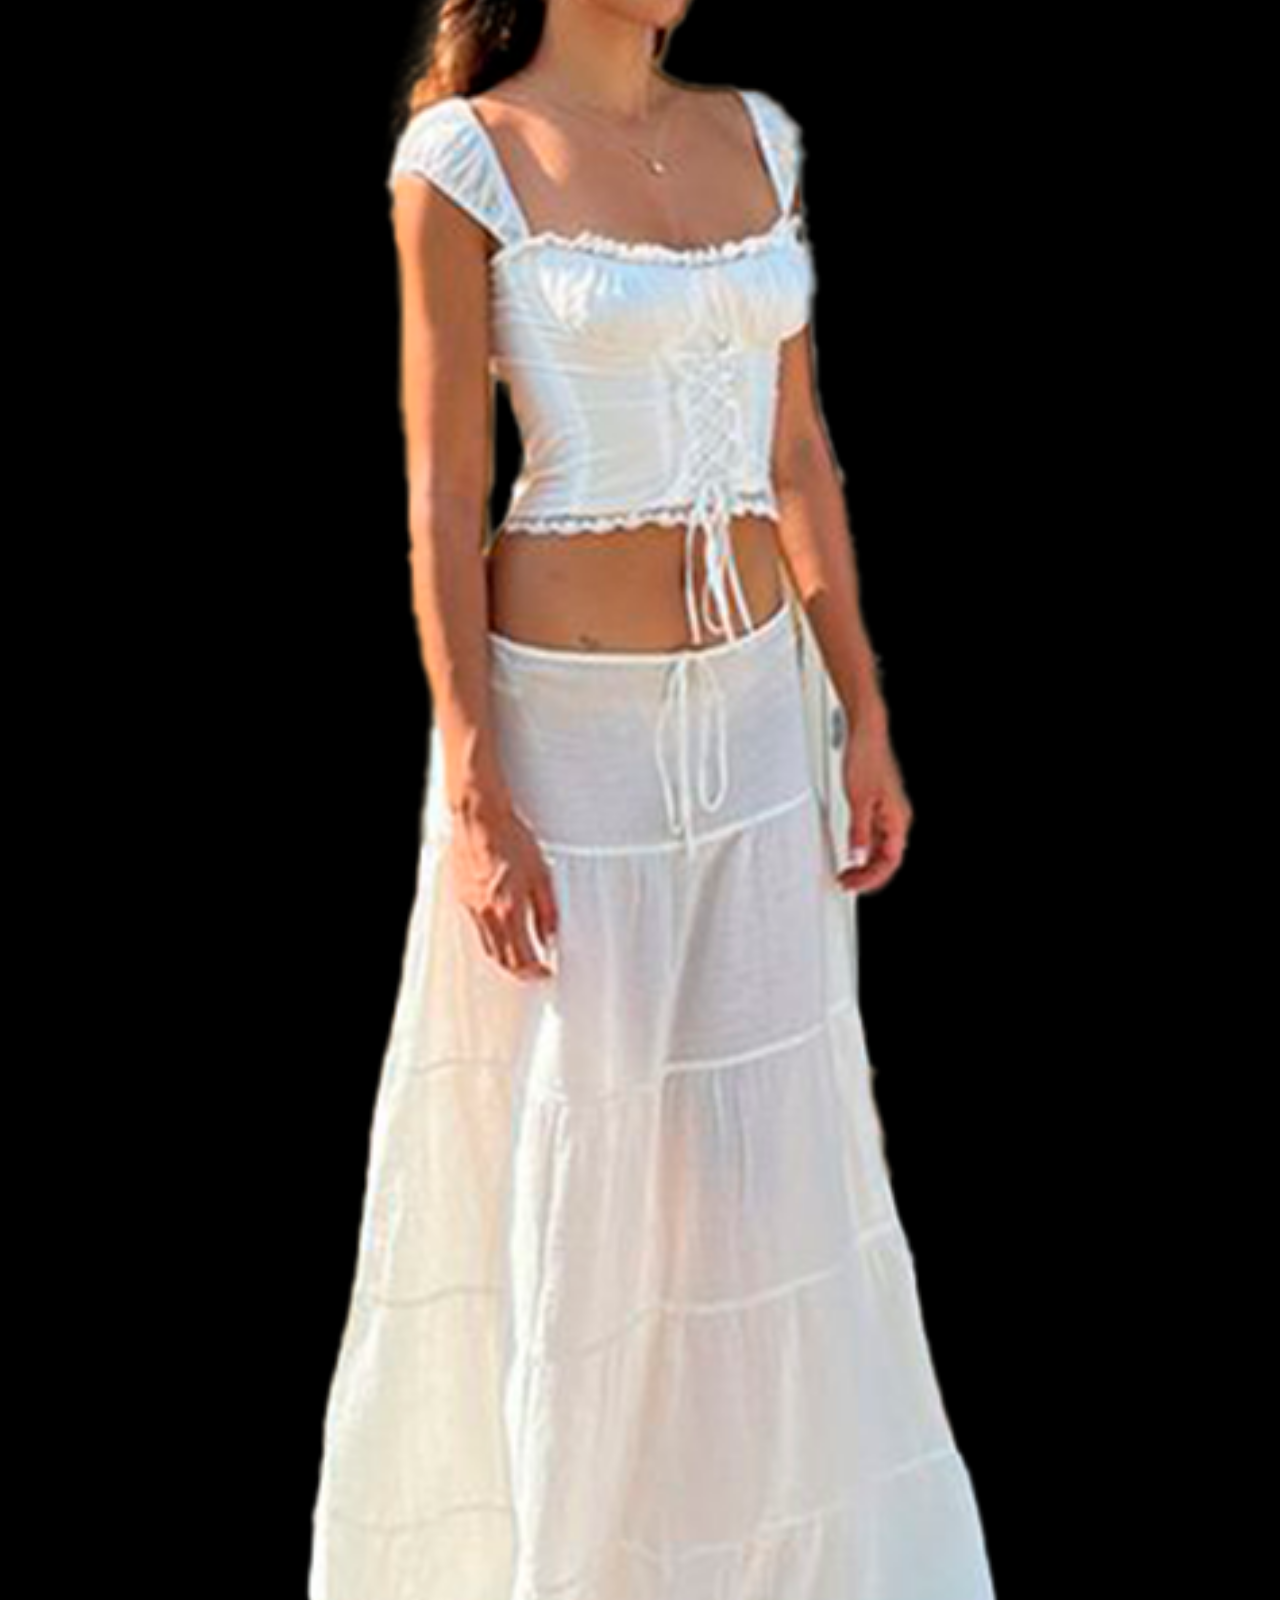
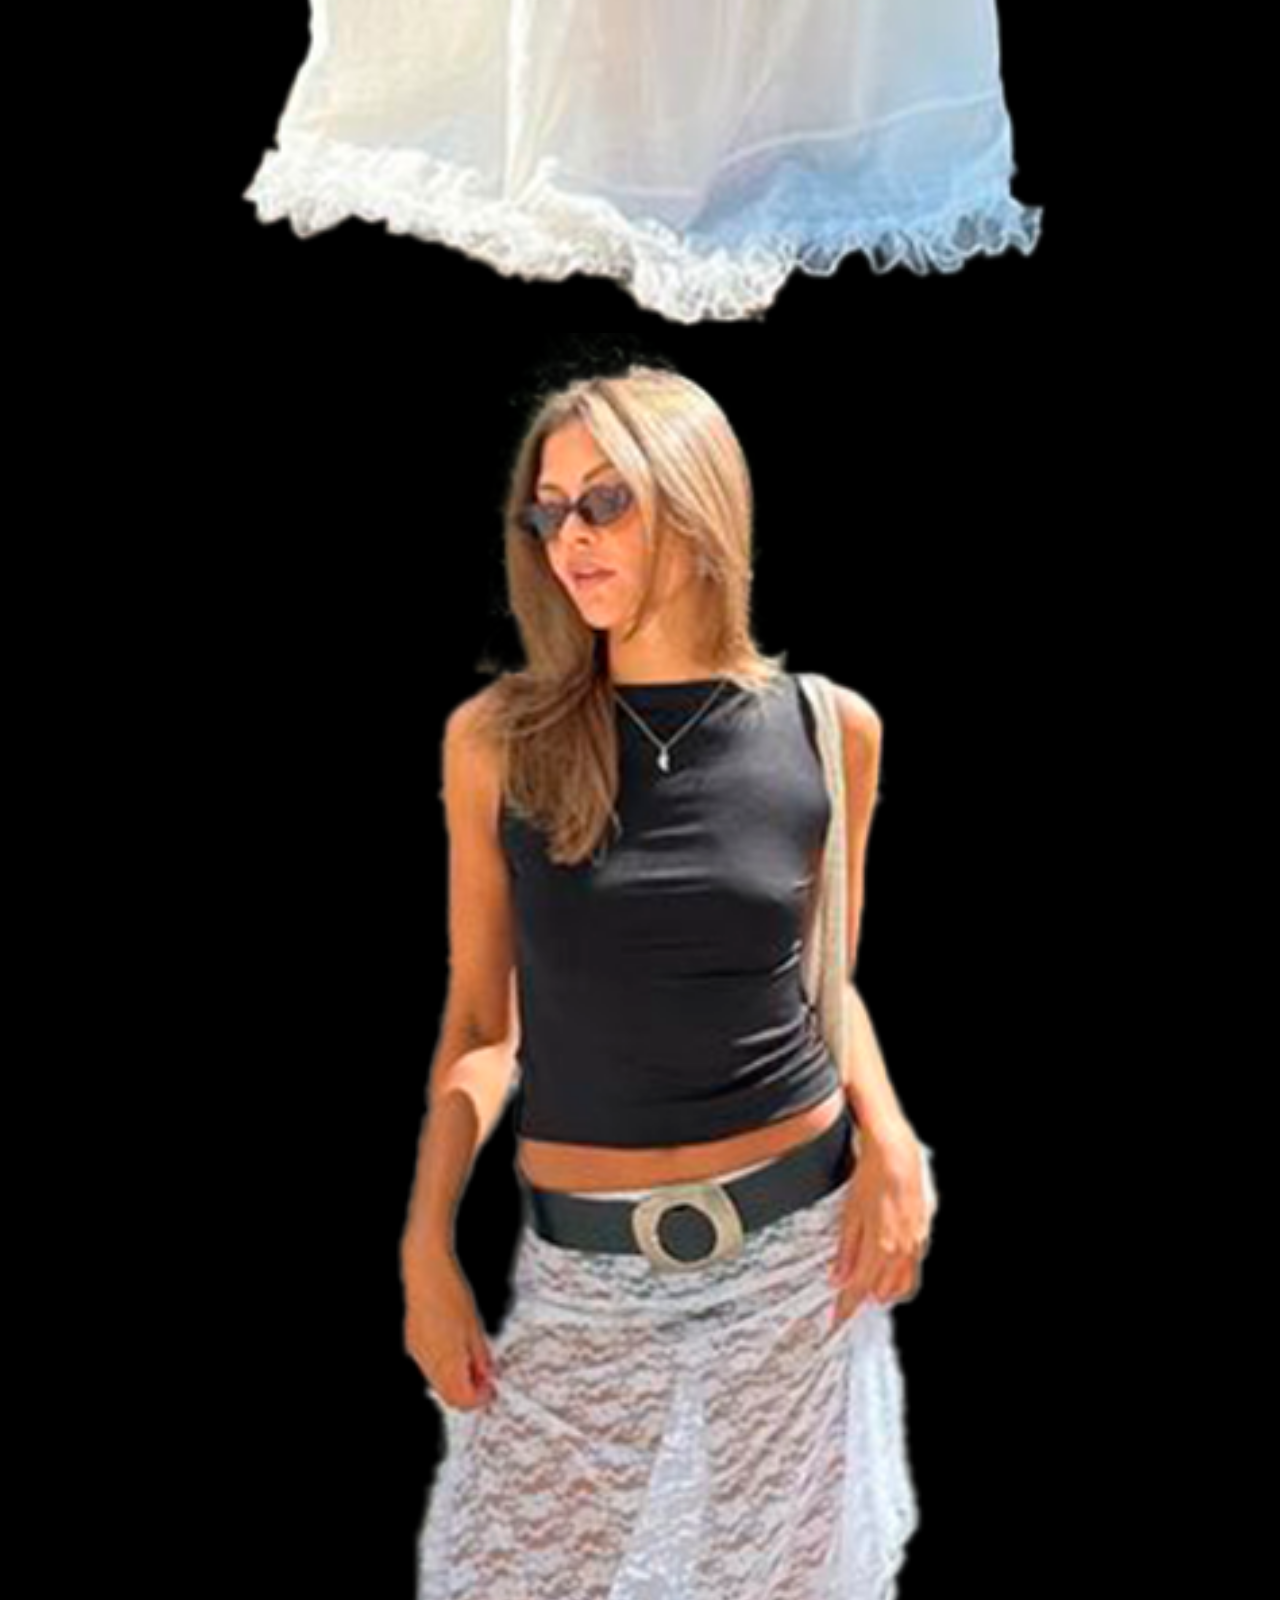
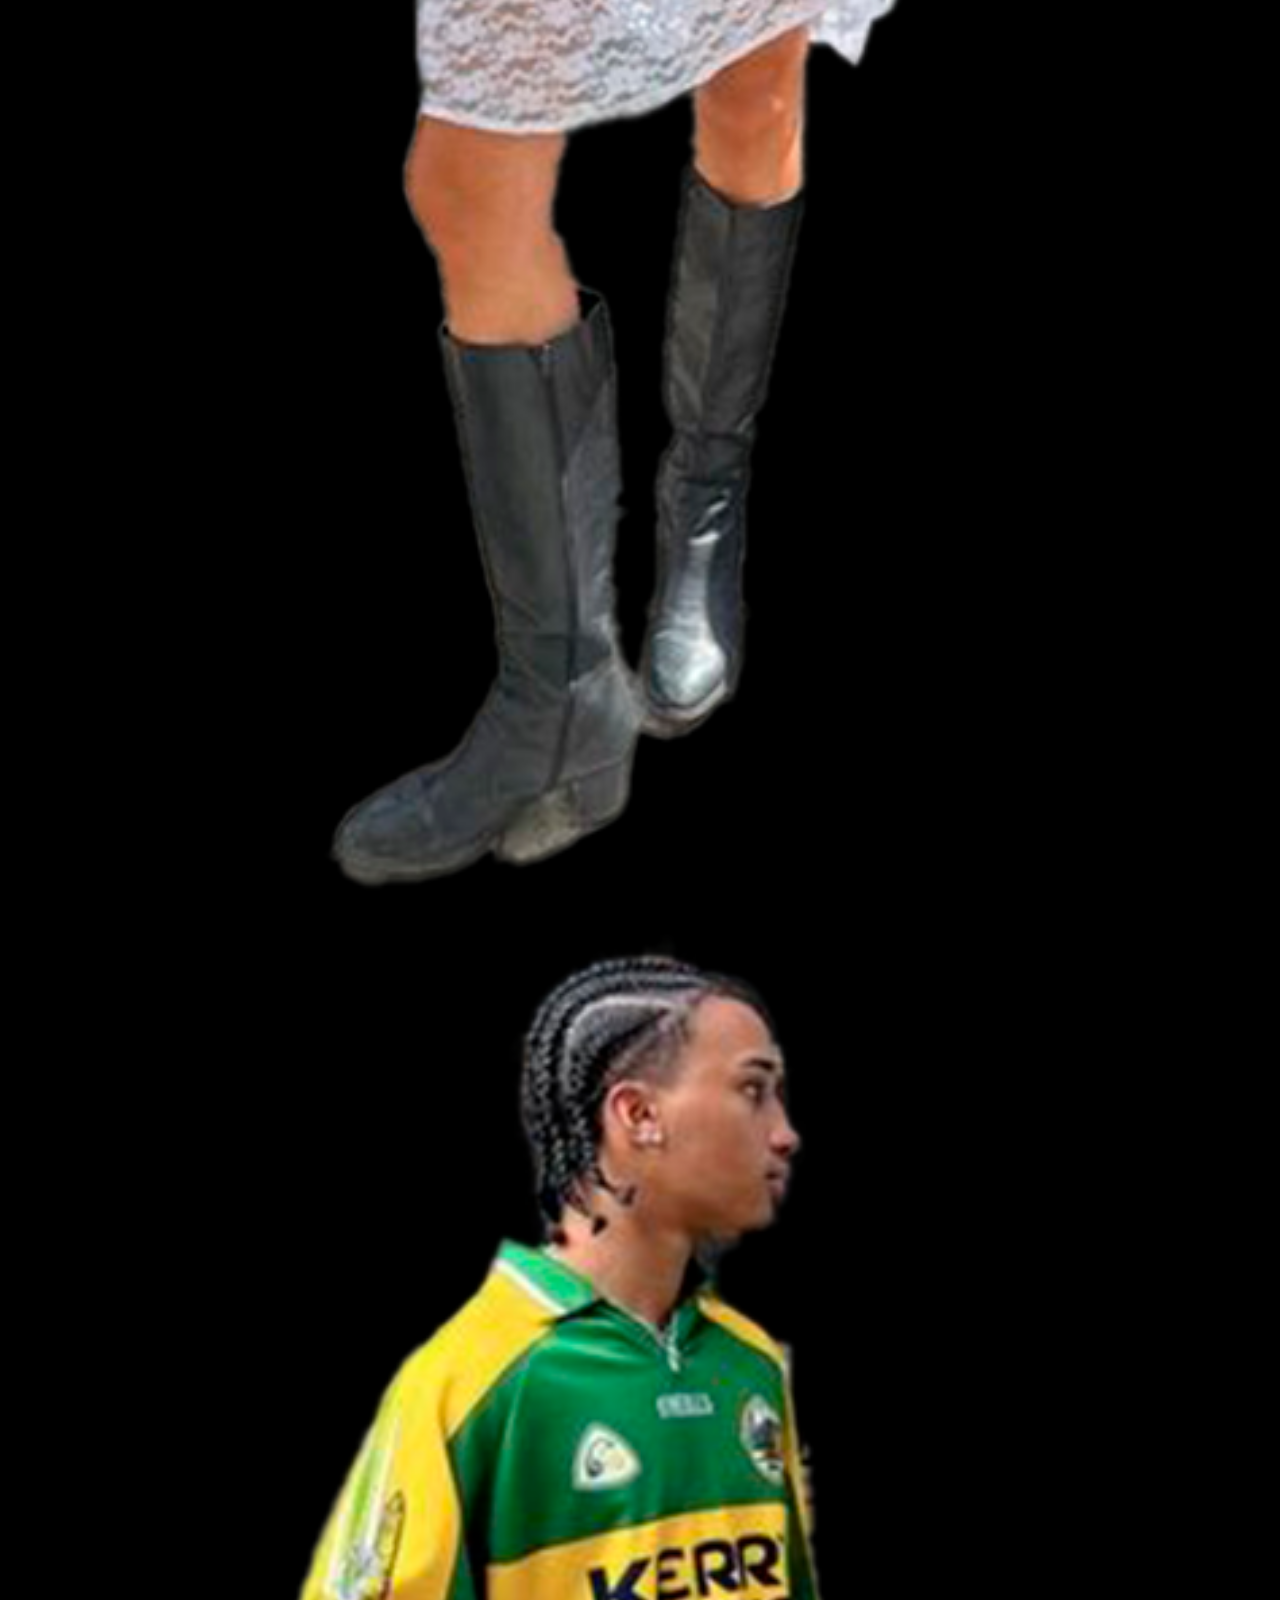
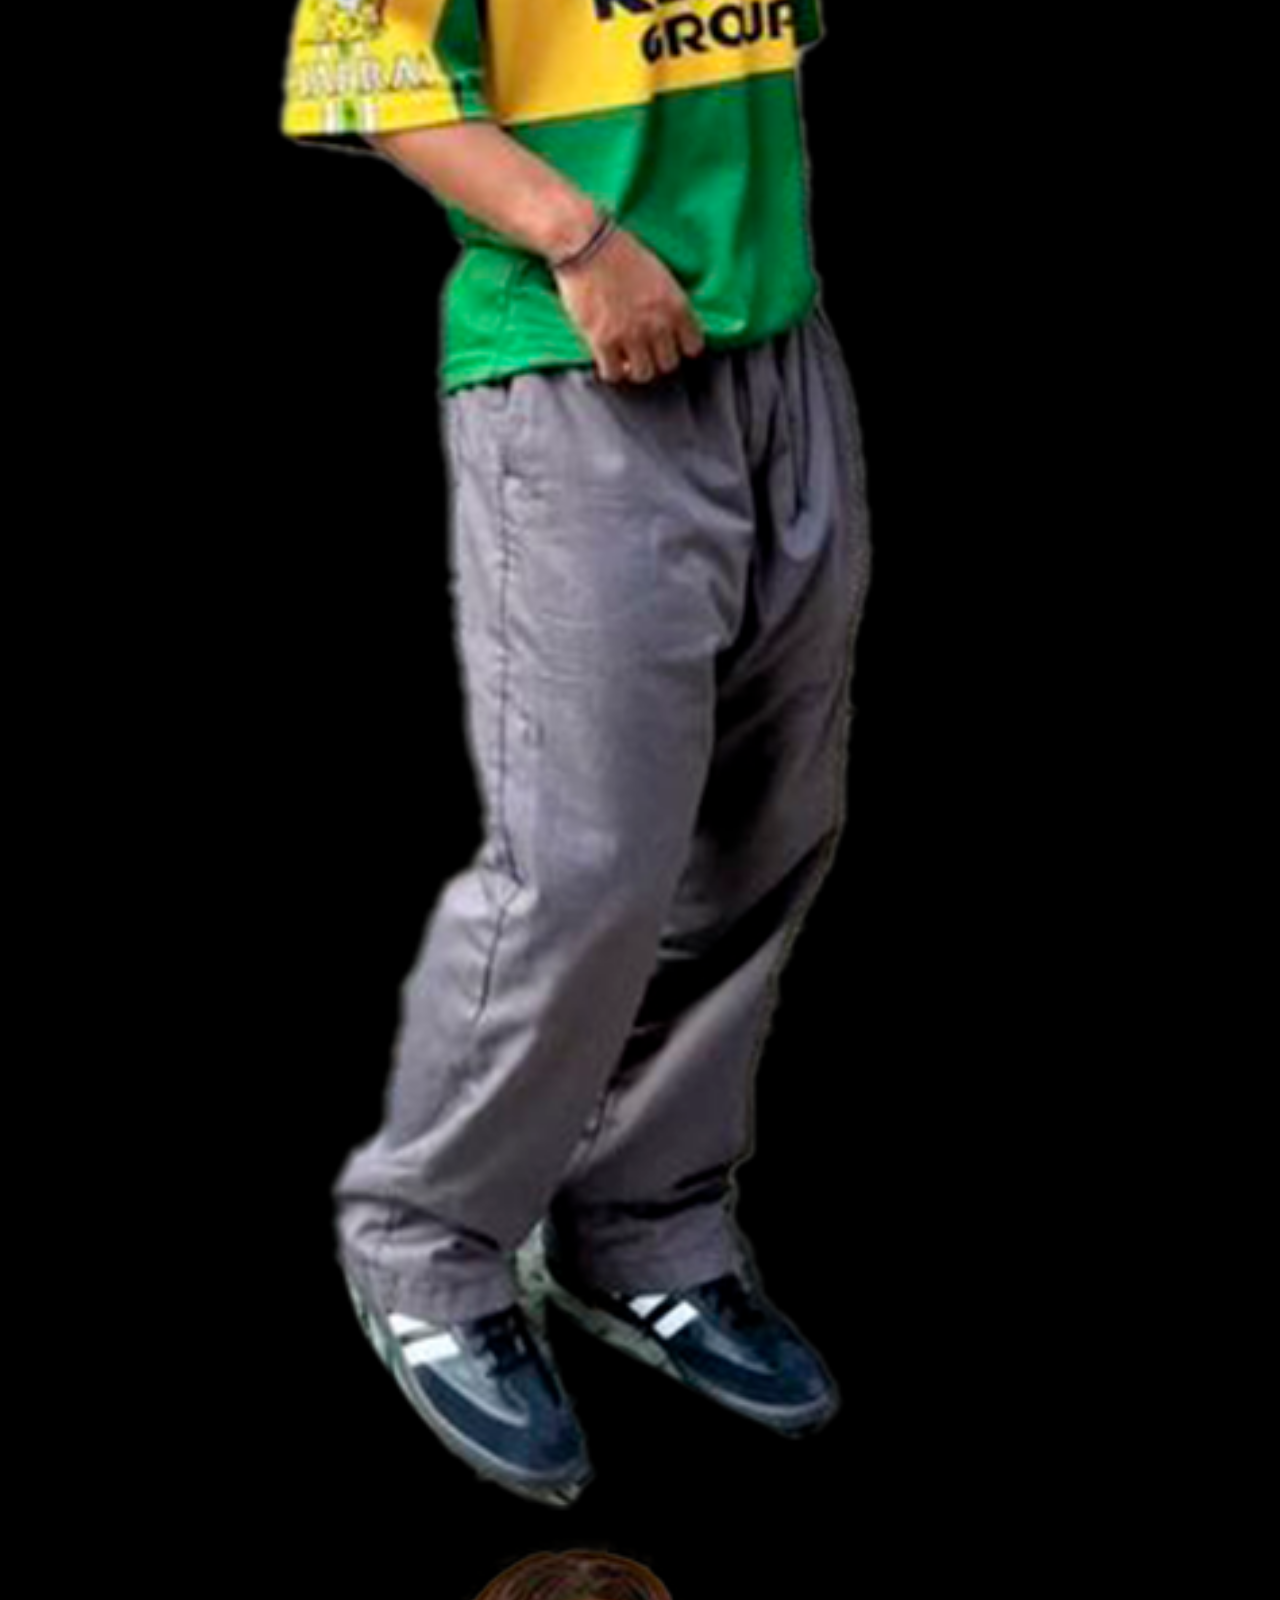
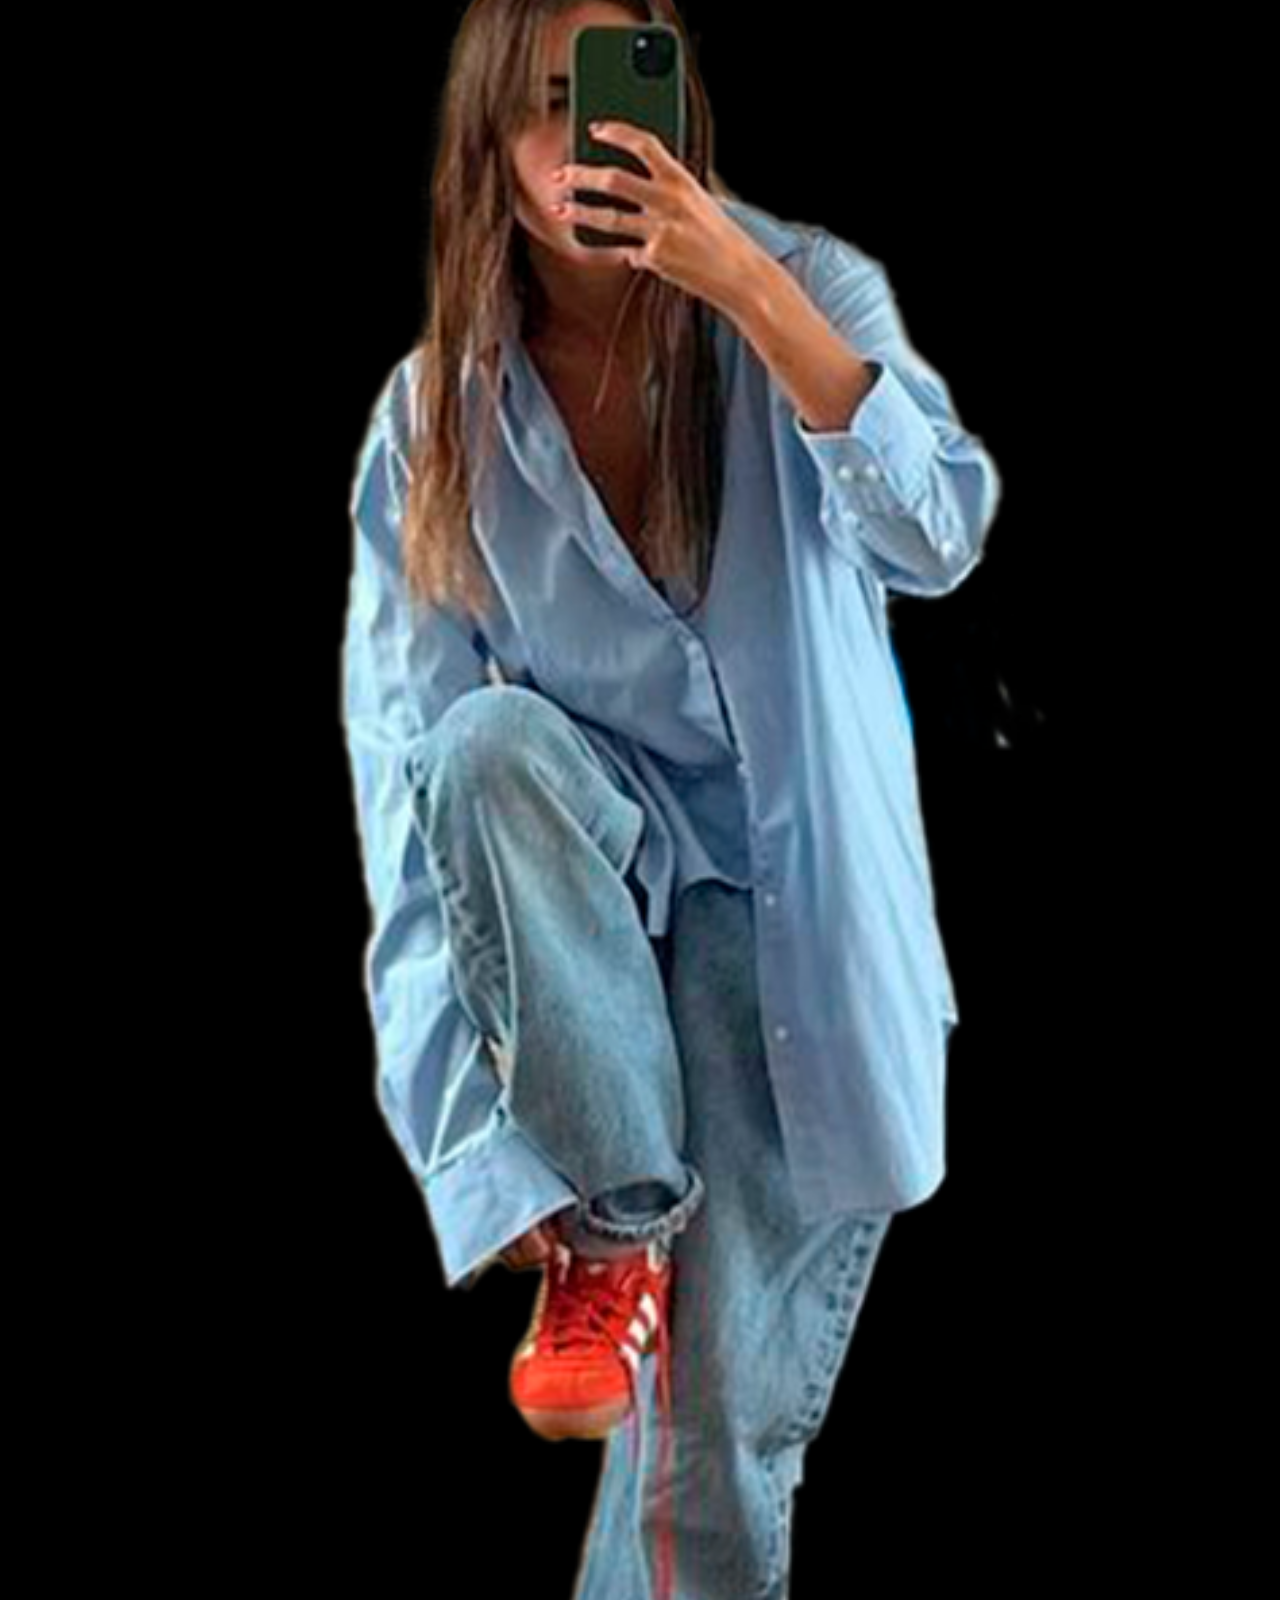
==== commit 877d9efc: "arreglamos row y column del submenú" ====
--- a/index.html
+++ b/index.html
@@ -106,7 +106,7 @@
                     <!-- SUBMENÚ (COLAPSABLE) -->
                      <div class="submenu">
                     <div class="collapse navbar-collapse" id="navbarNav">
-                        <ul class="navbar-nav flex-column w-100">
+                        <ul class="navbar-nav display-flex w-100">
                             <li class="nav-item">
                                 <a class="nav-link" href="#historia">NUESTRA HISTORIA</a>
                             </li>
--- a/css/style.css
+++ b/css/style.css
@@ -58,7 +58,7 @@
 
 
 .d-flex.justify-content-between {
-    gap: 2rem; /* Ajusta este valor para el espacio deseado */
+    gap: 2rem; 
 }
 
 .justify-content-between {
@@ -610,7 +610,6 @@
     font-size: 0.9rem; 
 }
 
-/* Estilos para los enlaces del submenú */
 .list-link {
     padding: 0;
     color: var(--color2);
@@ -647,7 +646,6 @@
        
 }
 
-
 /* Movil */
 @media (max-width: 450px) { 
 
@@ -663,19 +661,32 @@
 .submenu {
     display: none;
     position: absolute;
-    top: 100%; /* Coloca el submenú justo debajo del menú principal */
+    top: 100%; 
     left: 0;
     width: 100%;
-    background-color: #fff; /* Fondo opcional */
+    background-color: #fff; 
     box-shadow: none !important;
 }
 
-/* Muestra el submenú al hacer hover sobre el navbar */
+.submenu .navbar-nav {
+    flex-direction: column; 
+    text-align: center;
+}
+
+.navbar-nav .nav-item {
+    margin: 1rem 0; 
+}
+
+.navbar-nav .nav-link {
+    font-size: 18px;
+    padding: 15px 0;
+}
+
 .navbar:hover .submenu {
     display: flex;
 }
 
-/* Estilo de los elementos del submenú como fila y centrados */
+
 .submenu .nav-item {
     display: inline-block;
     flex: 1;
@@ -683,74 +694,72 @@
 }
 
 .submenu .nav-link {
-    color: #333; /* Color del texto */
+    color: #333; 
     padding: 10px;
     text-transform: uppercase;
 }
 
-/* Alinea el submenú en el centro de la pantalla */
 .navbar-nav {
     justify-content: center;
 }
 
-/* Eliminar el margen predeterminado del botón hamburguesa */
+
 .navbar-toggler {
-    margin: 0 !important; /* Elimina cualquier margen aplicado */
-    padding: 0; /* Si necesitas eliminar también el padding */
-}
-
-/* Eliminar el borde y la sombra al hacer clic en el botón hamburguesa */
+    margin: 0 !important; 
+    padding: 0; 
+}
+
+
 .navbar-toggler:focus {
-    outline: none !important; /* Elimina el contorno */
-    box-shadow: none !important; /* Elimina la sombra de enfoque */
-}
-
-/* También asegurarte de que el icono del botón hamburguesa no tenga borde */
+    outline: none !important; 
+    box-shadow: none !important; 
+}
+
 .navbar-toggler {
-    border: none !important; /* Elimina el borde que genera Bootstrap */
-    background-color: transparent; /* Si no deseas un fondo */
-}
-
-/* Asegurarse de que el icono sea visible al hacer hover sobre el navbar */
+    border: none !important; 
+    background-color: transparent; 
+}
+
 .navbar:hover .navbar-toggler {
     display: block;
 }
 
-/* Ocultar el icono predeterminado */
+
 .navbar-toggler-icon {
     display: none;
 }
 
-/* Estilo para el ícono personalizado */
+
 .navbar-toggler i {
-    font-size: 30px; /* Tamaño del icono */
-    color: white;    /* Color del icono en su estado normal */
+    font-size: 30px; 
+    color: white;    
     transition: color 0.3s ease;
-    margin: 0 !important; /* Elimina cualquier margen aplicado */
-    padding: 0; /* Si necesitas eliminar también el padding */
-}
-
-/* Cambiar el color del icono cuando se hace hover sobre el navbar */
+    margin: 0 !important; 
+    padding: 0; 
+}
+
+
 .navbar:hover .navbar-toggler i {
-    color: black;    /* Color del icono al hacer hover */
+    color: var(--color2);   
 } 
 
 
-    /* Botones a la derecha: desaparecen en pantallas pequeñas */
+   
 .d-flex.justify-content-end {
-        display: none; /* Esconder los botones en pantallas pequeñas */
-}
-
-    /* Cambiar el comportamiento de la navegación */
+        display: none; 
+}
+
+   
 .navbar-collapse {
         text-align: center;
-        background-color: var(--background-color1); /* Fondo completo para el submenú */
+        background-color: var(--background-color1); 
         width: 100%;
         padding: 2rem 0;
 }
 
 .navbar-nav {
         flex-direction: column;
+        text-align: center;
 }
 
 .navbar-nav .nav-item {
@@ -762,12 +771,10 @@
         padding: 15px 0;
 }
 
-/* Hacer que el submenú se despliegue solo al hacer clic */
 .navbar-collapse.show {
         display: block;
 }
-
-/* Historia */  
+ 
 #historia {
     padding-right: 10%;
     padding-left: 10%;
@@ -801,7 +808,7 @@
     padding: 2%;
 }
 .card-news {
-    margin: 0 auto; /* Centra cada card */
+    margin: 0 auto; 
     margin-bottom: 1em;
 }
 
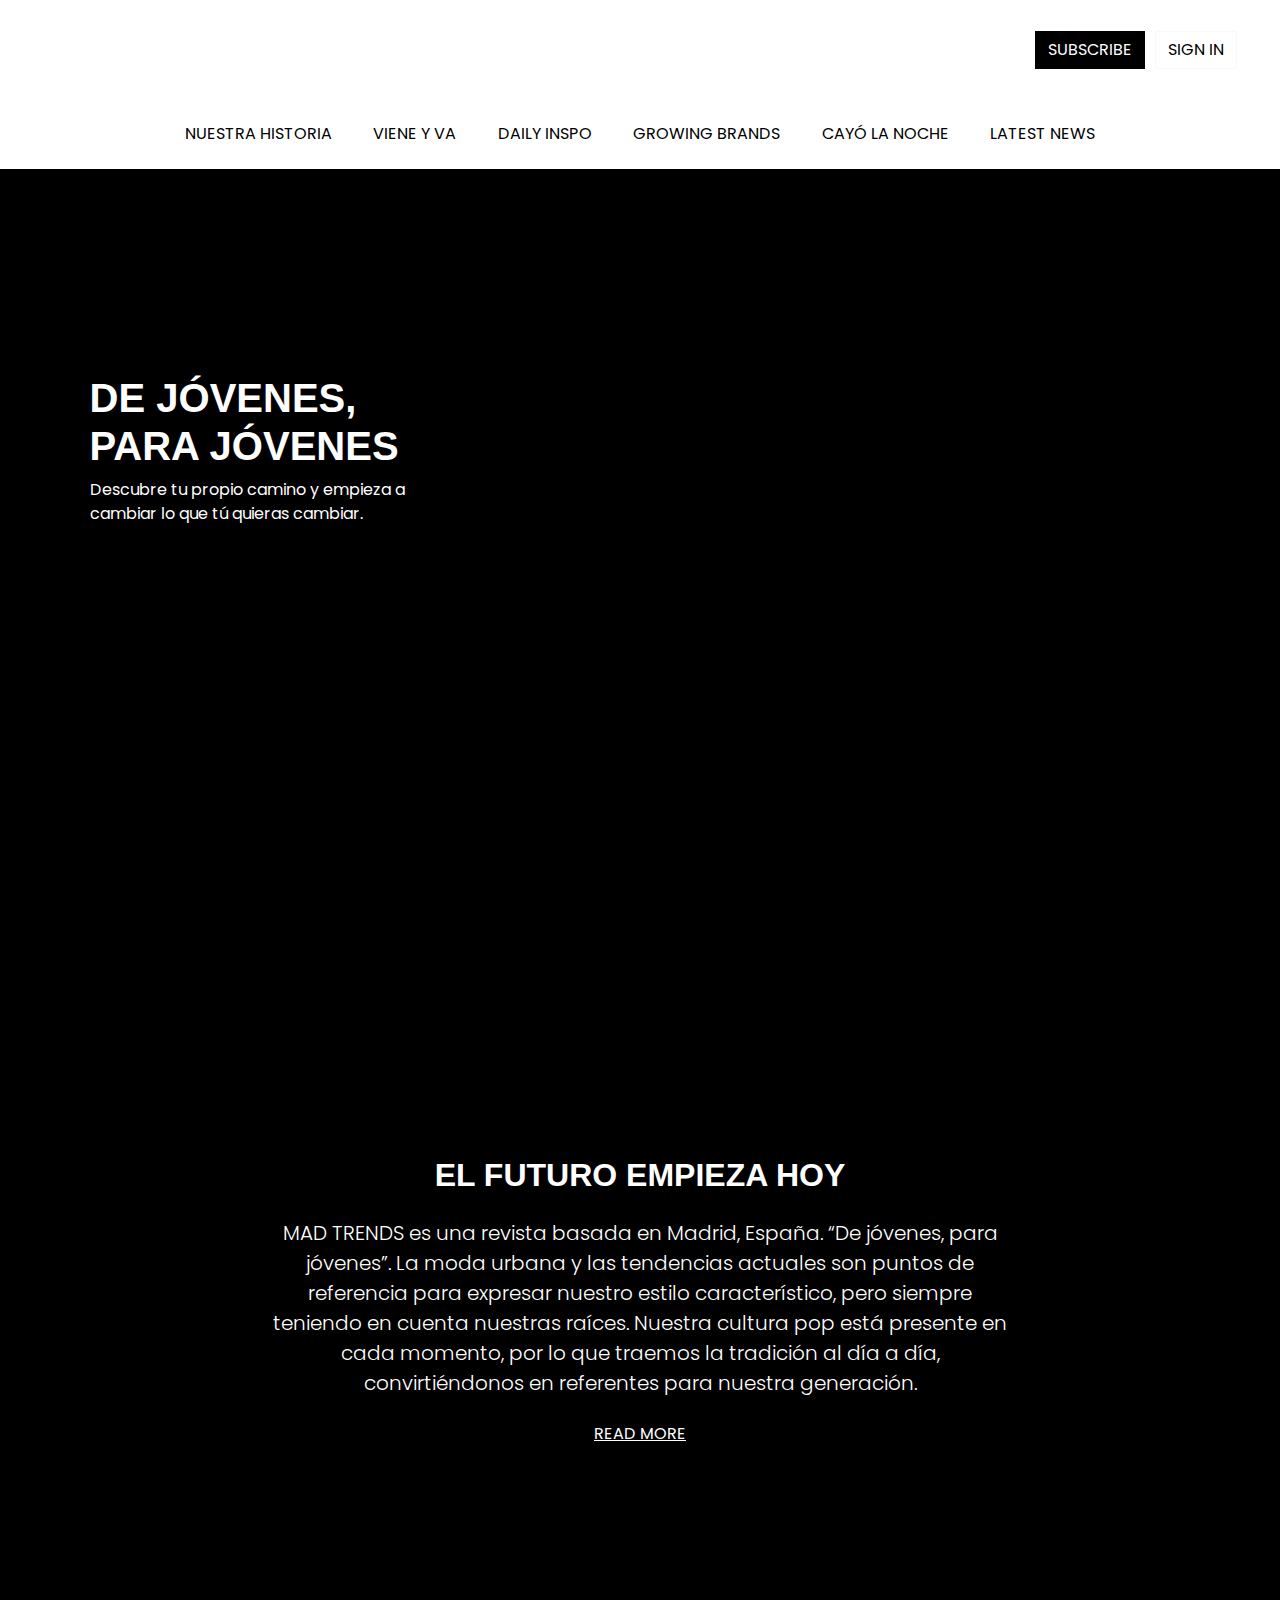
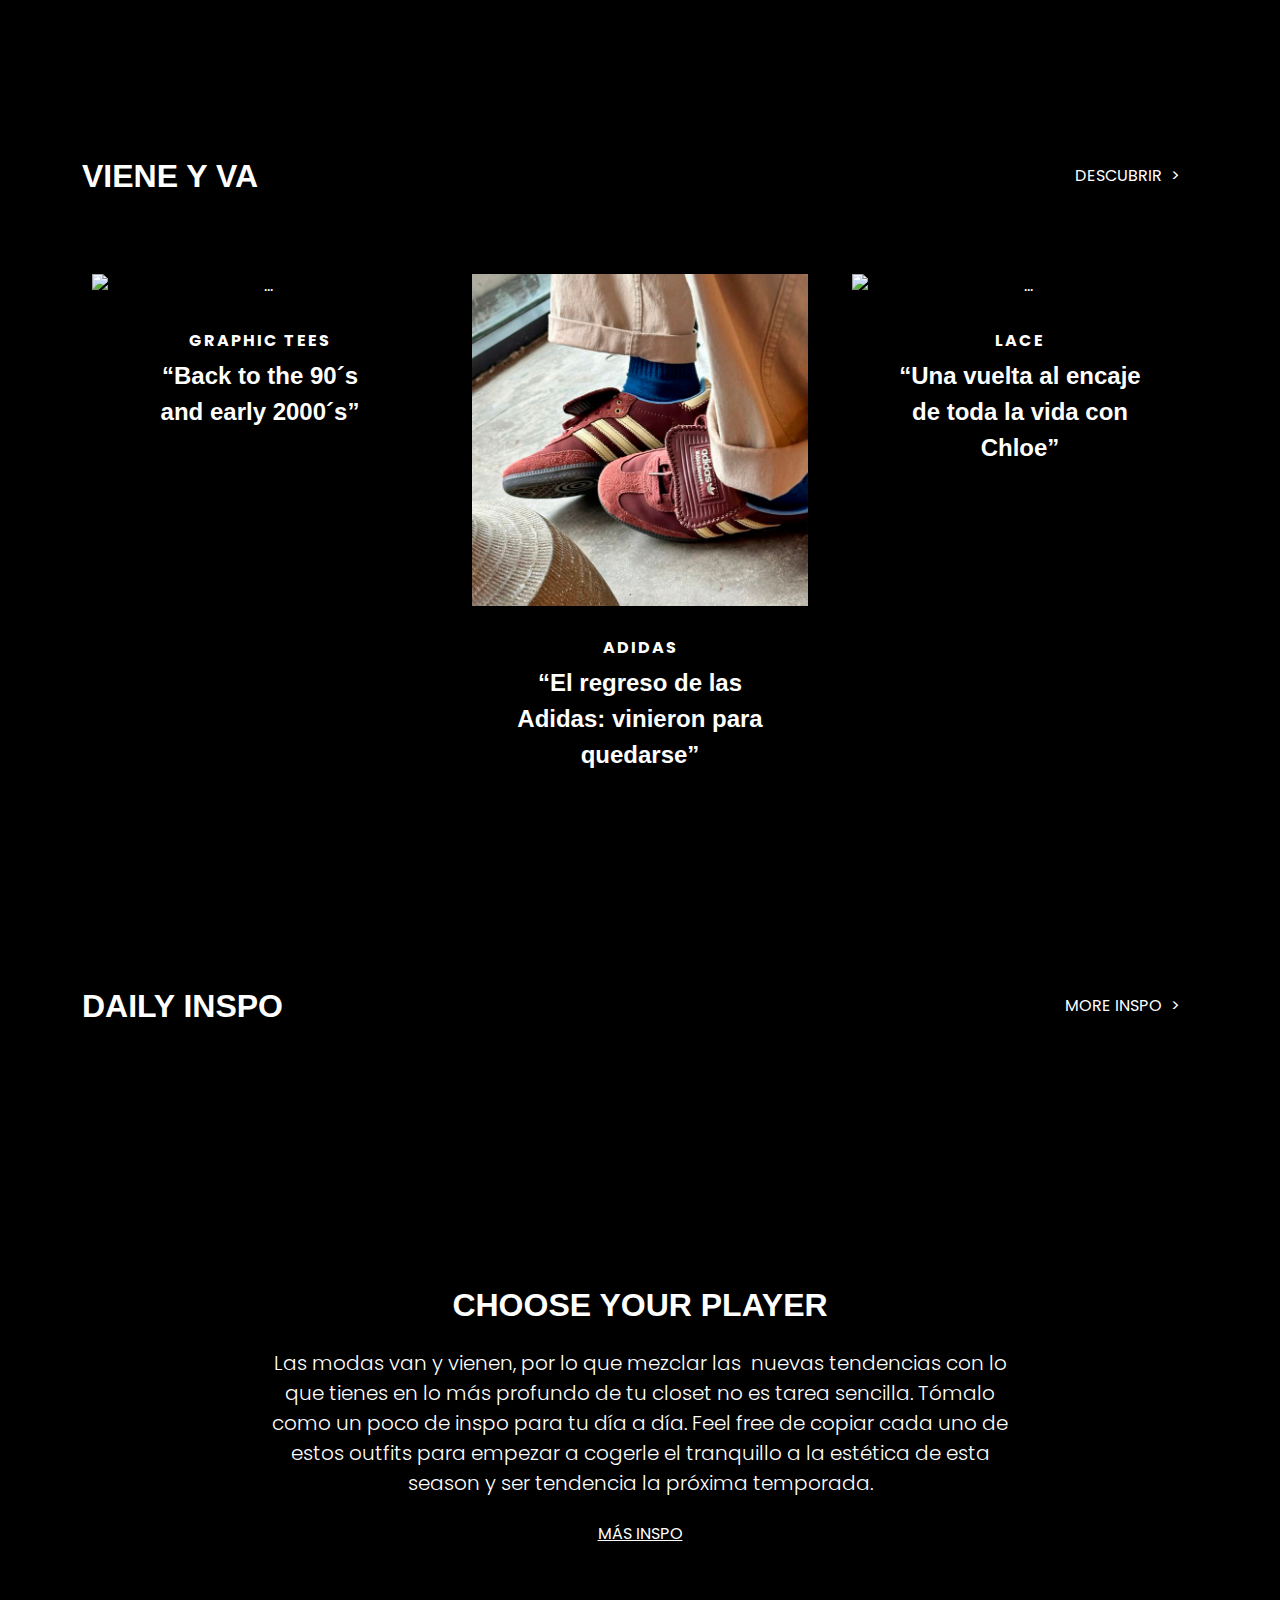
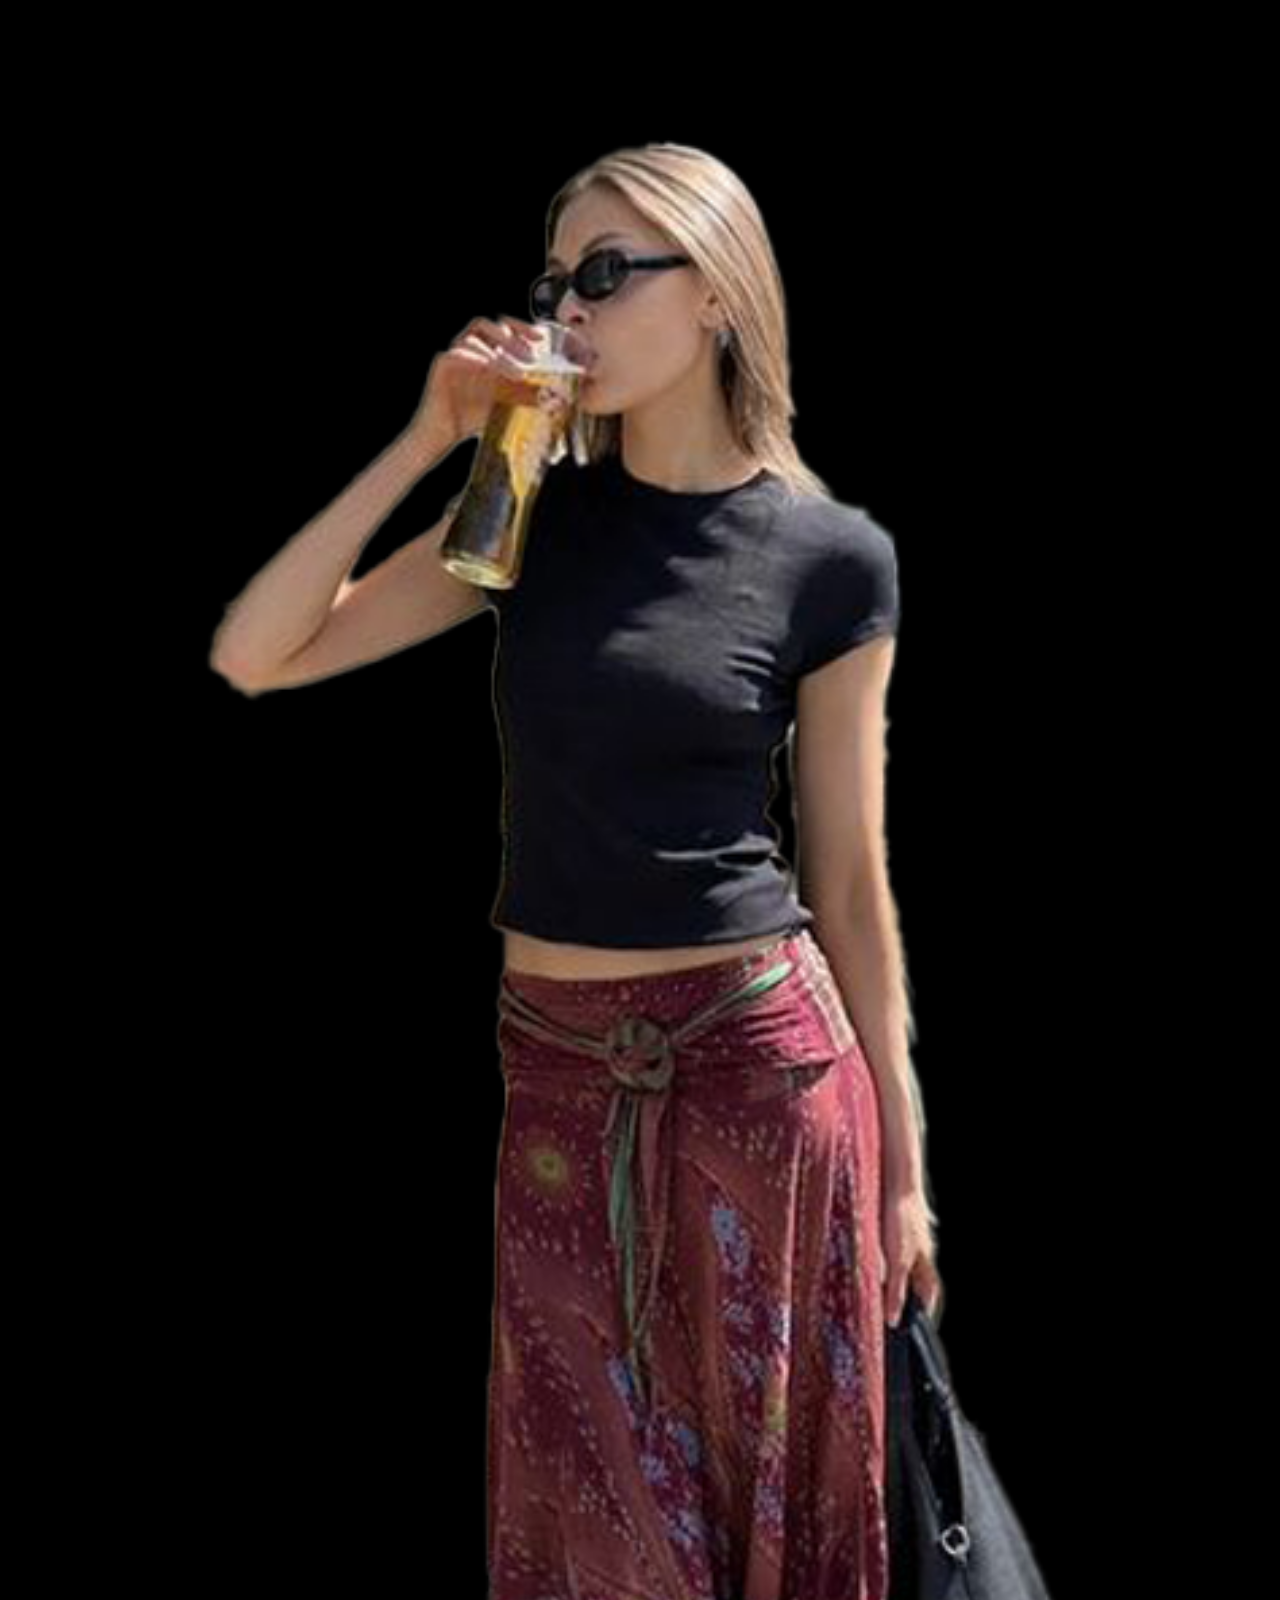
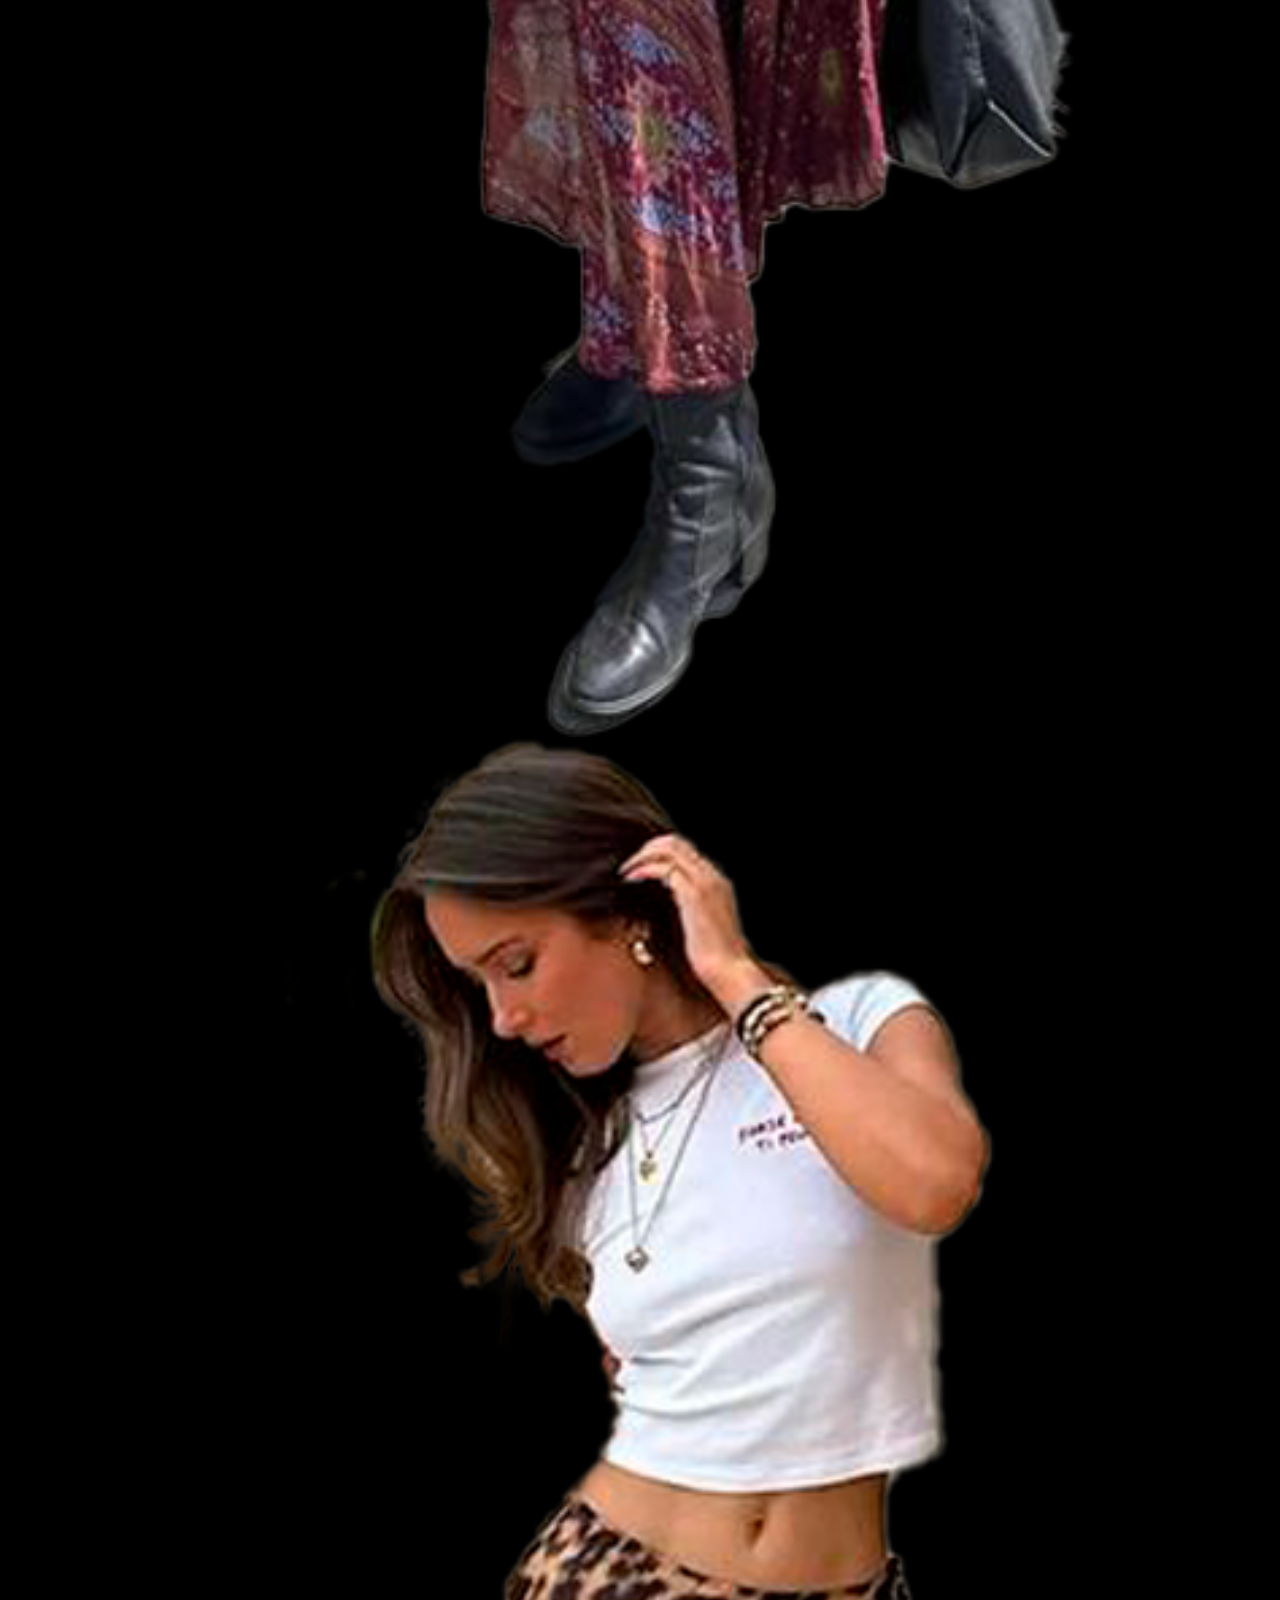
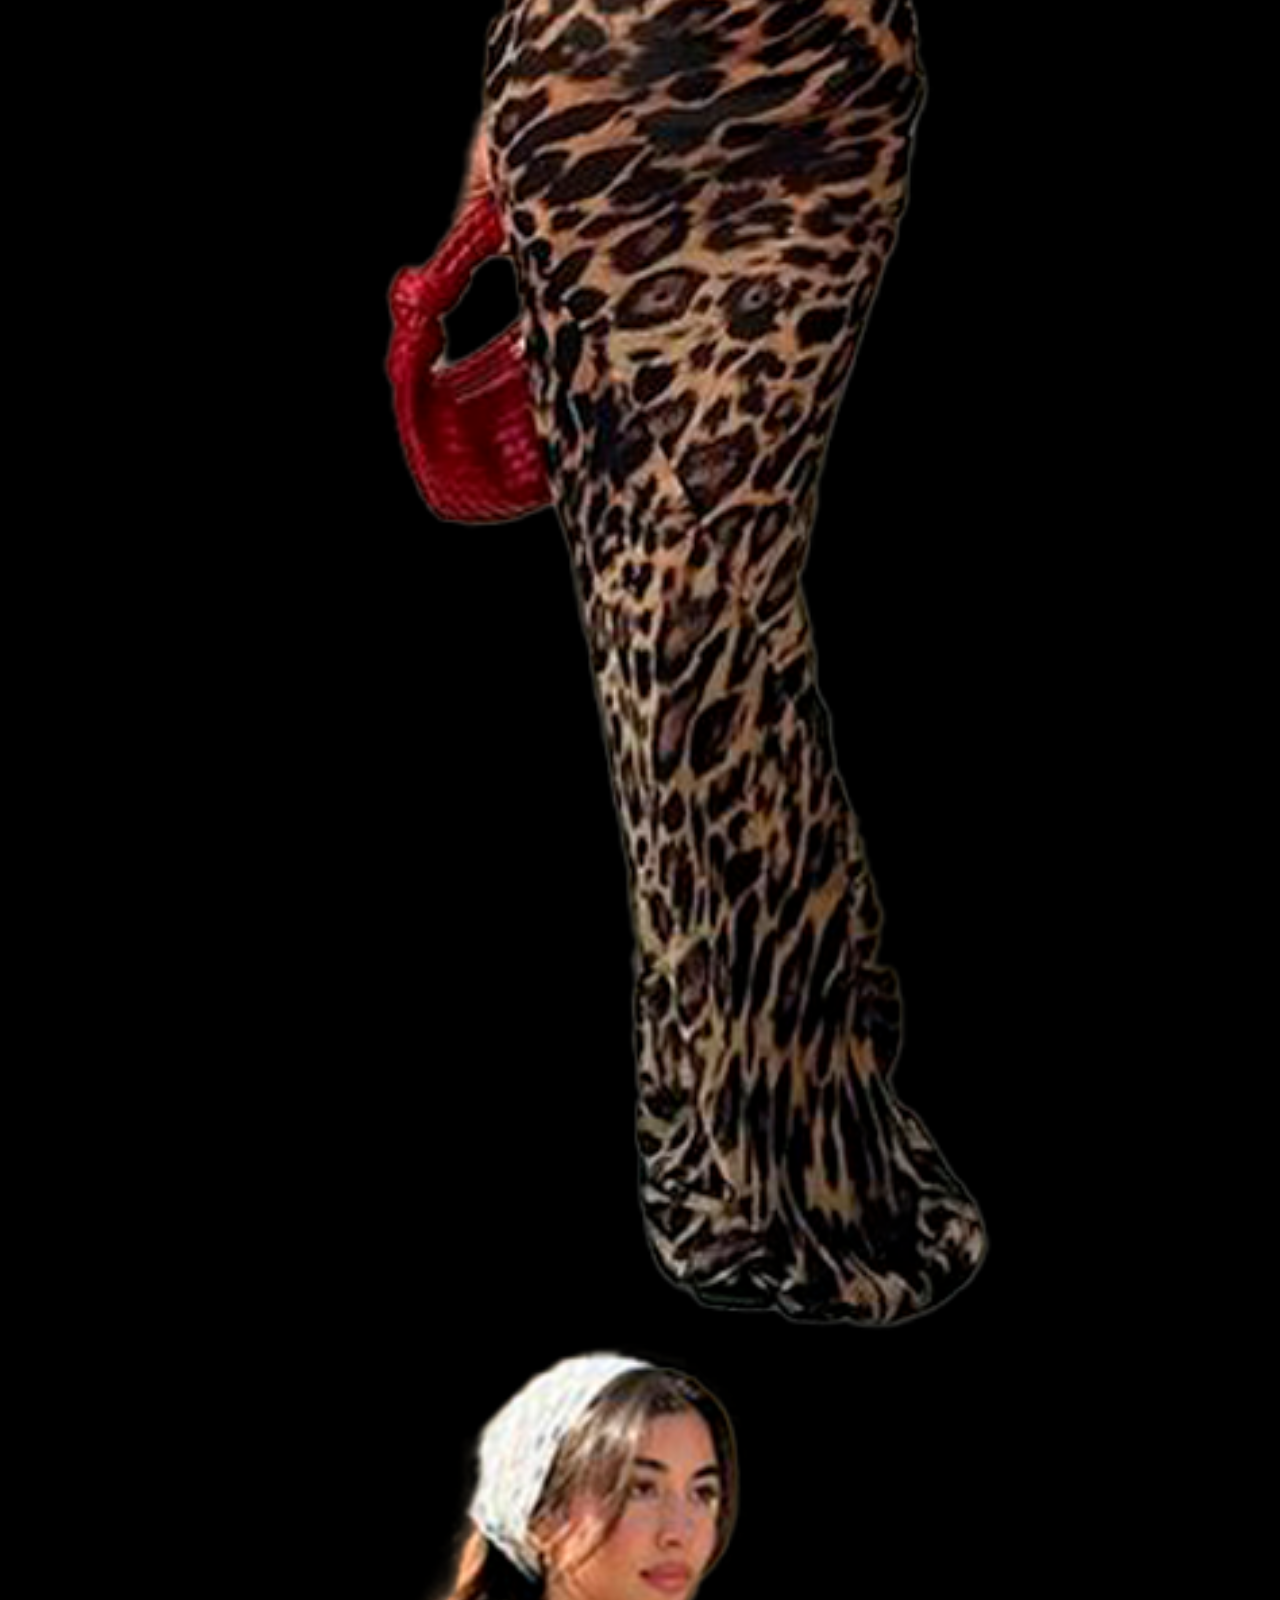
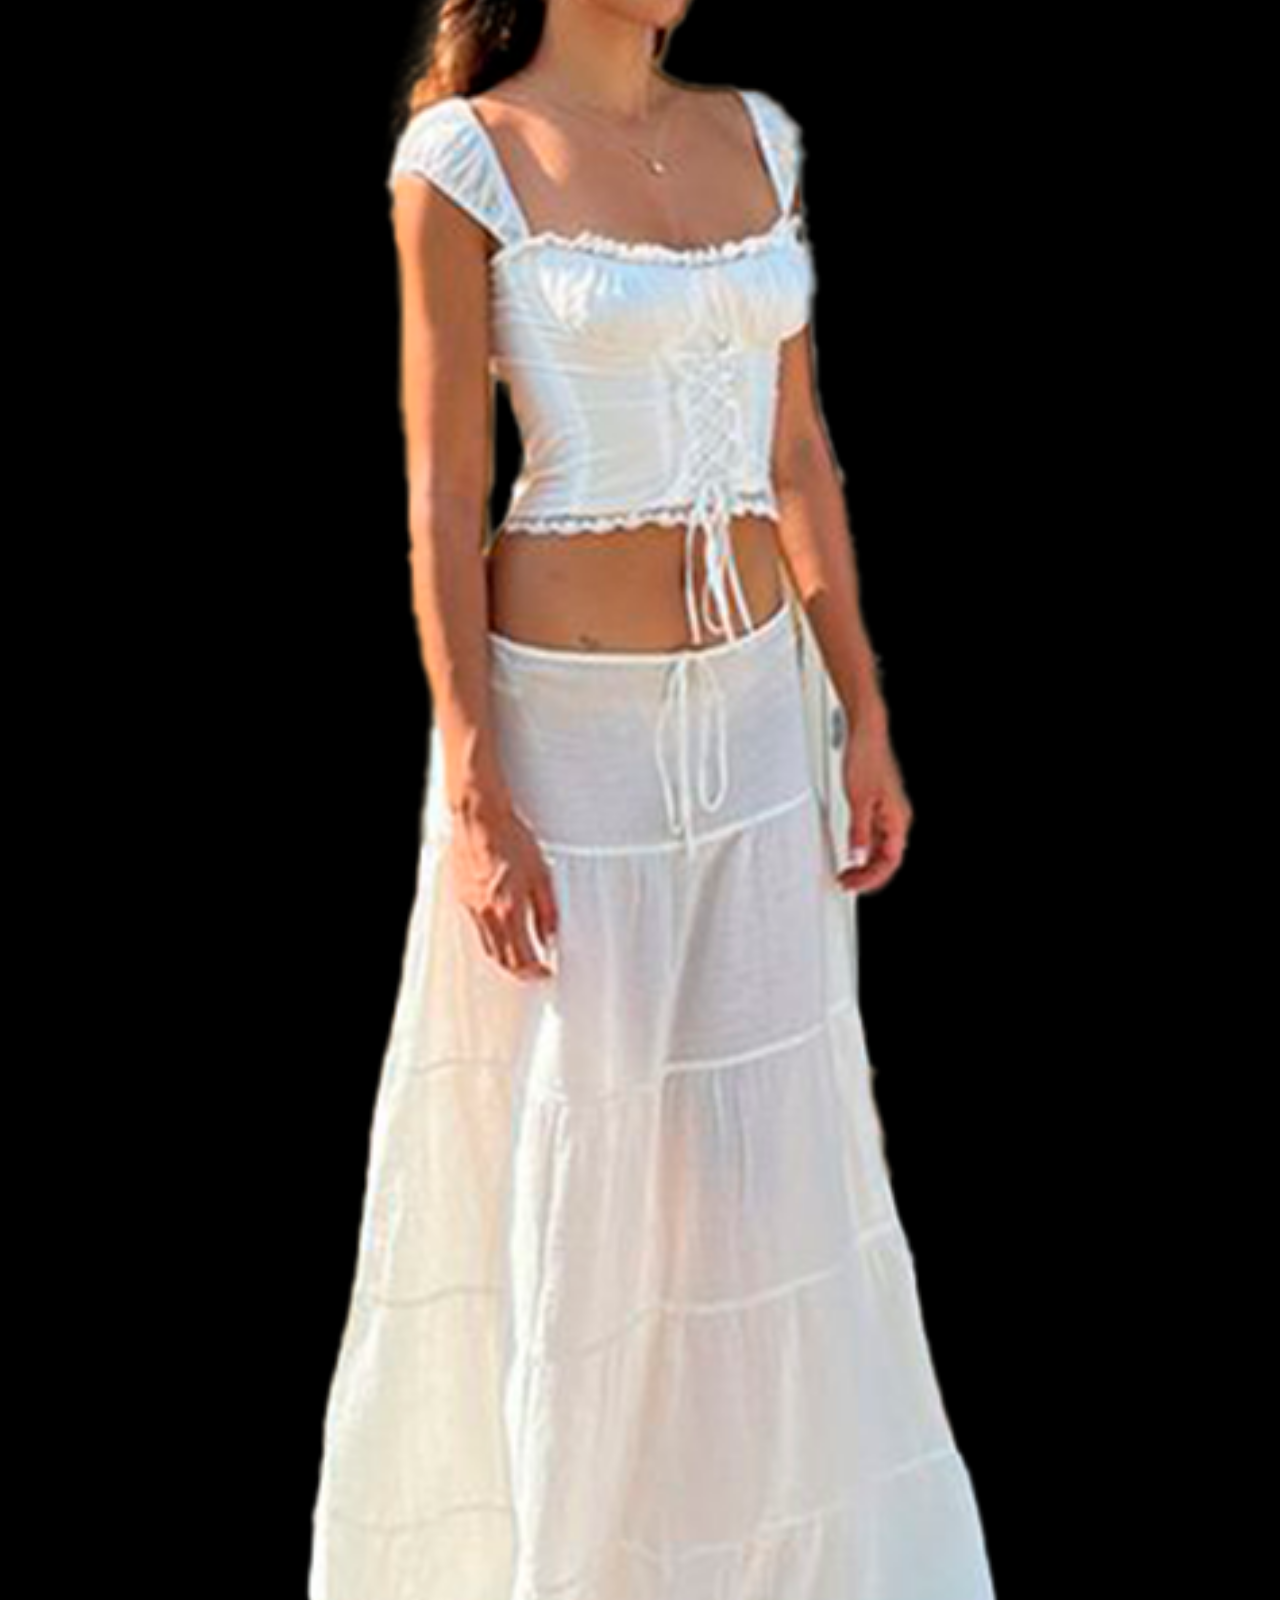
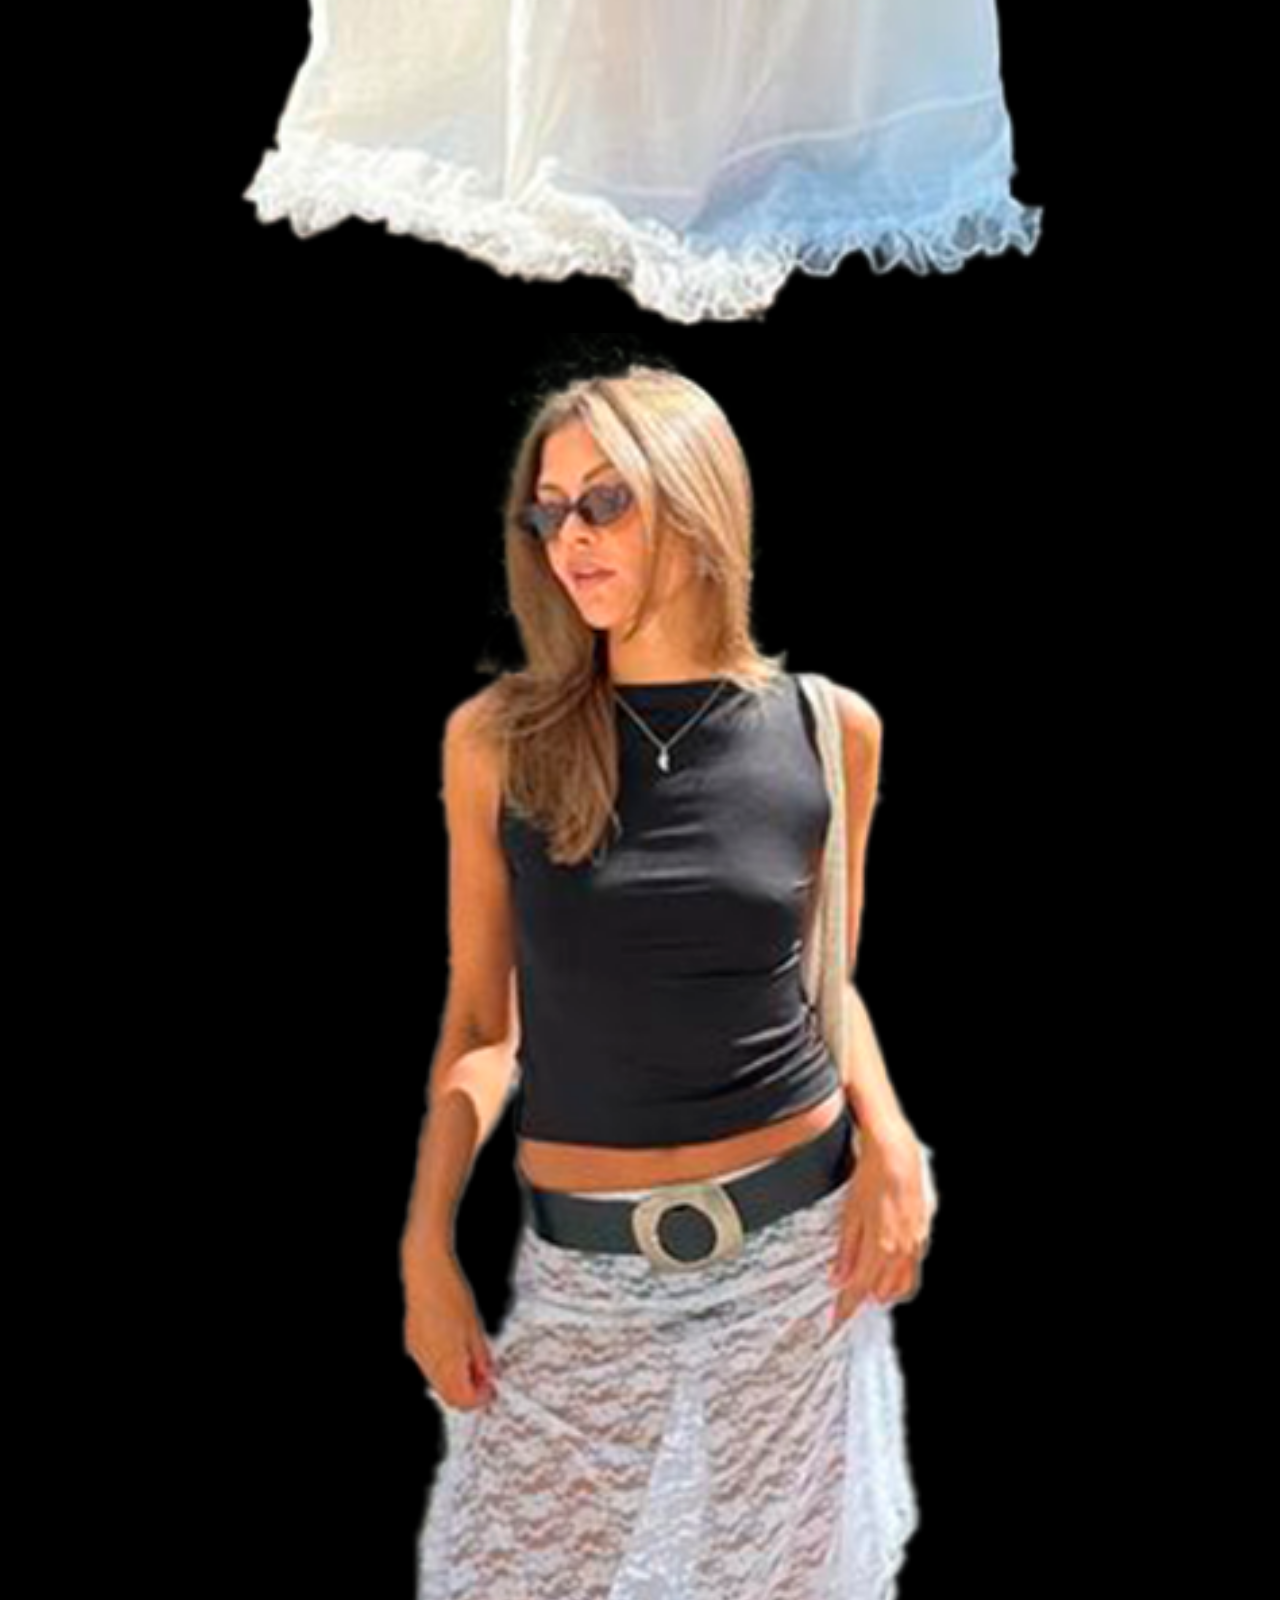
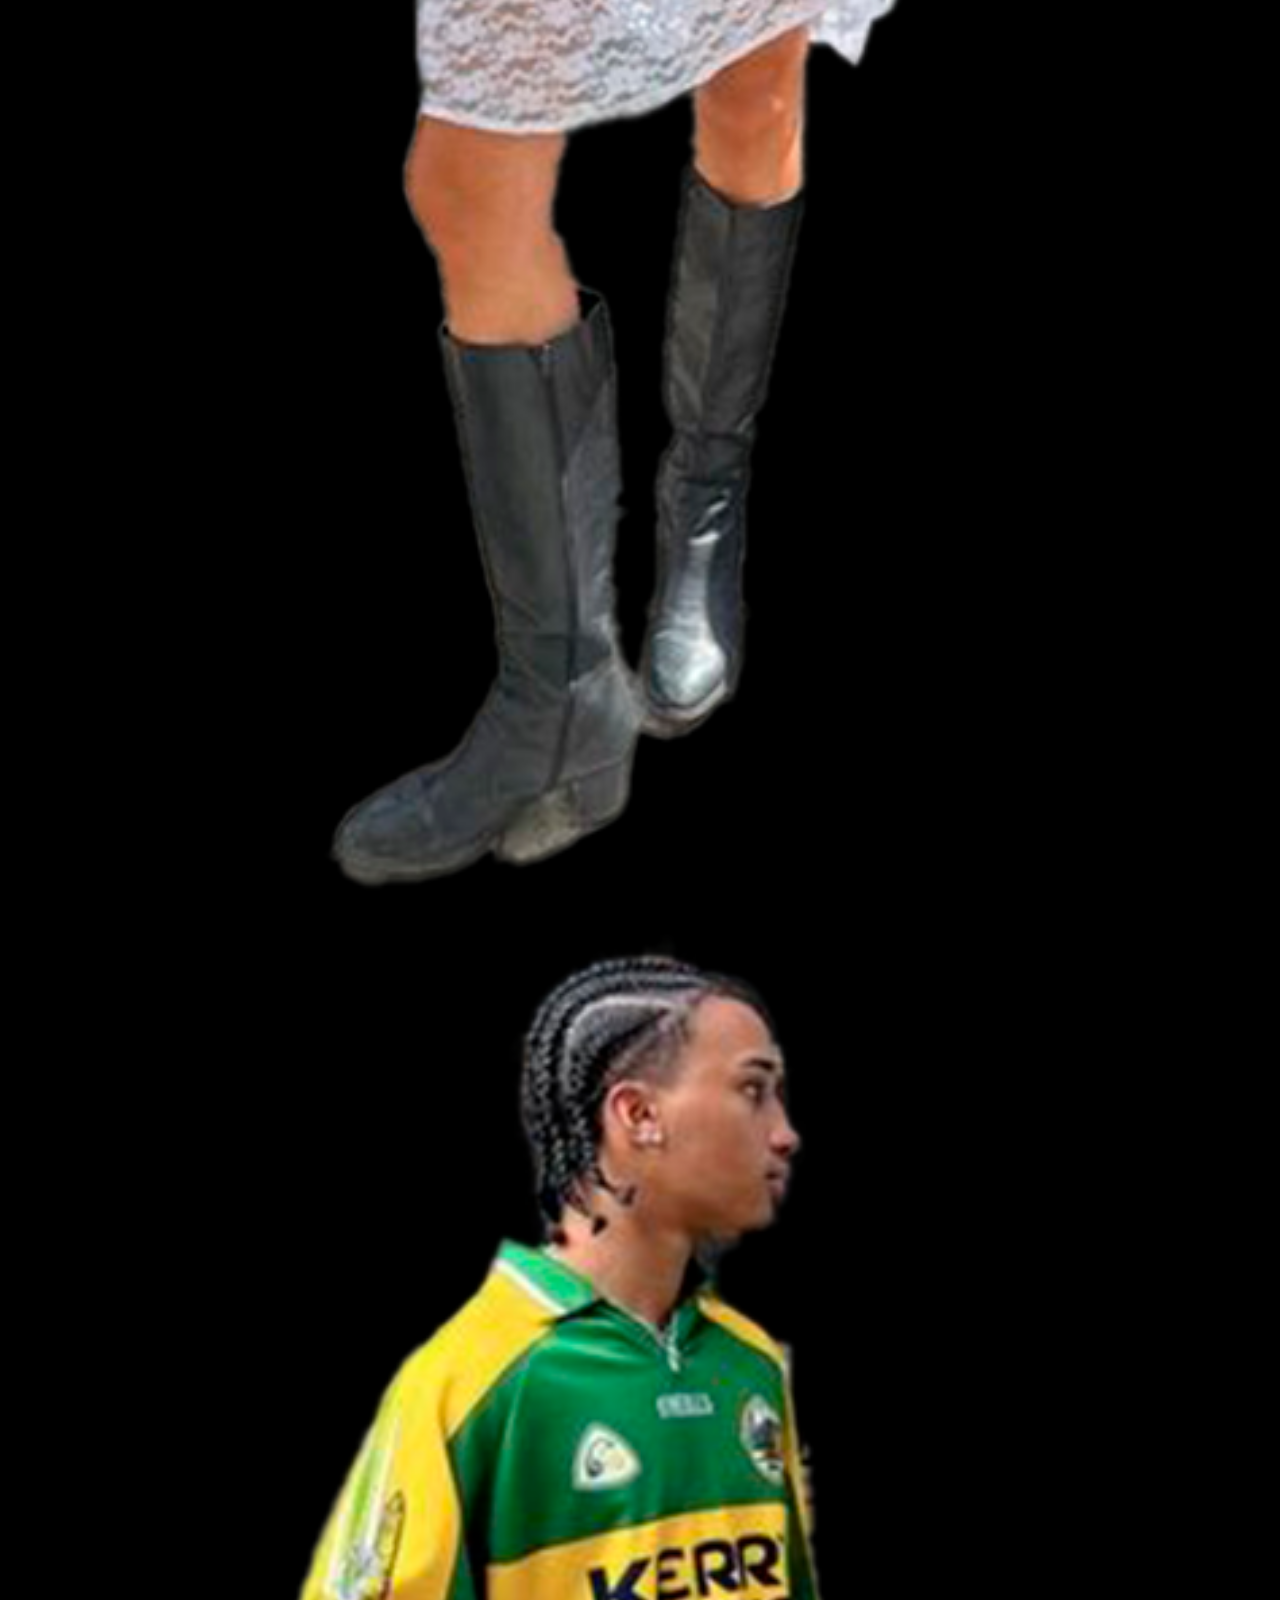
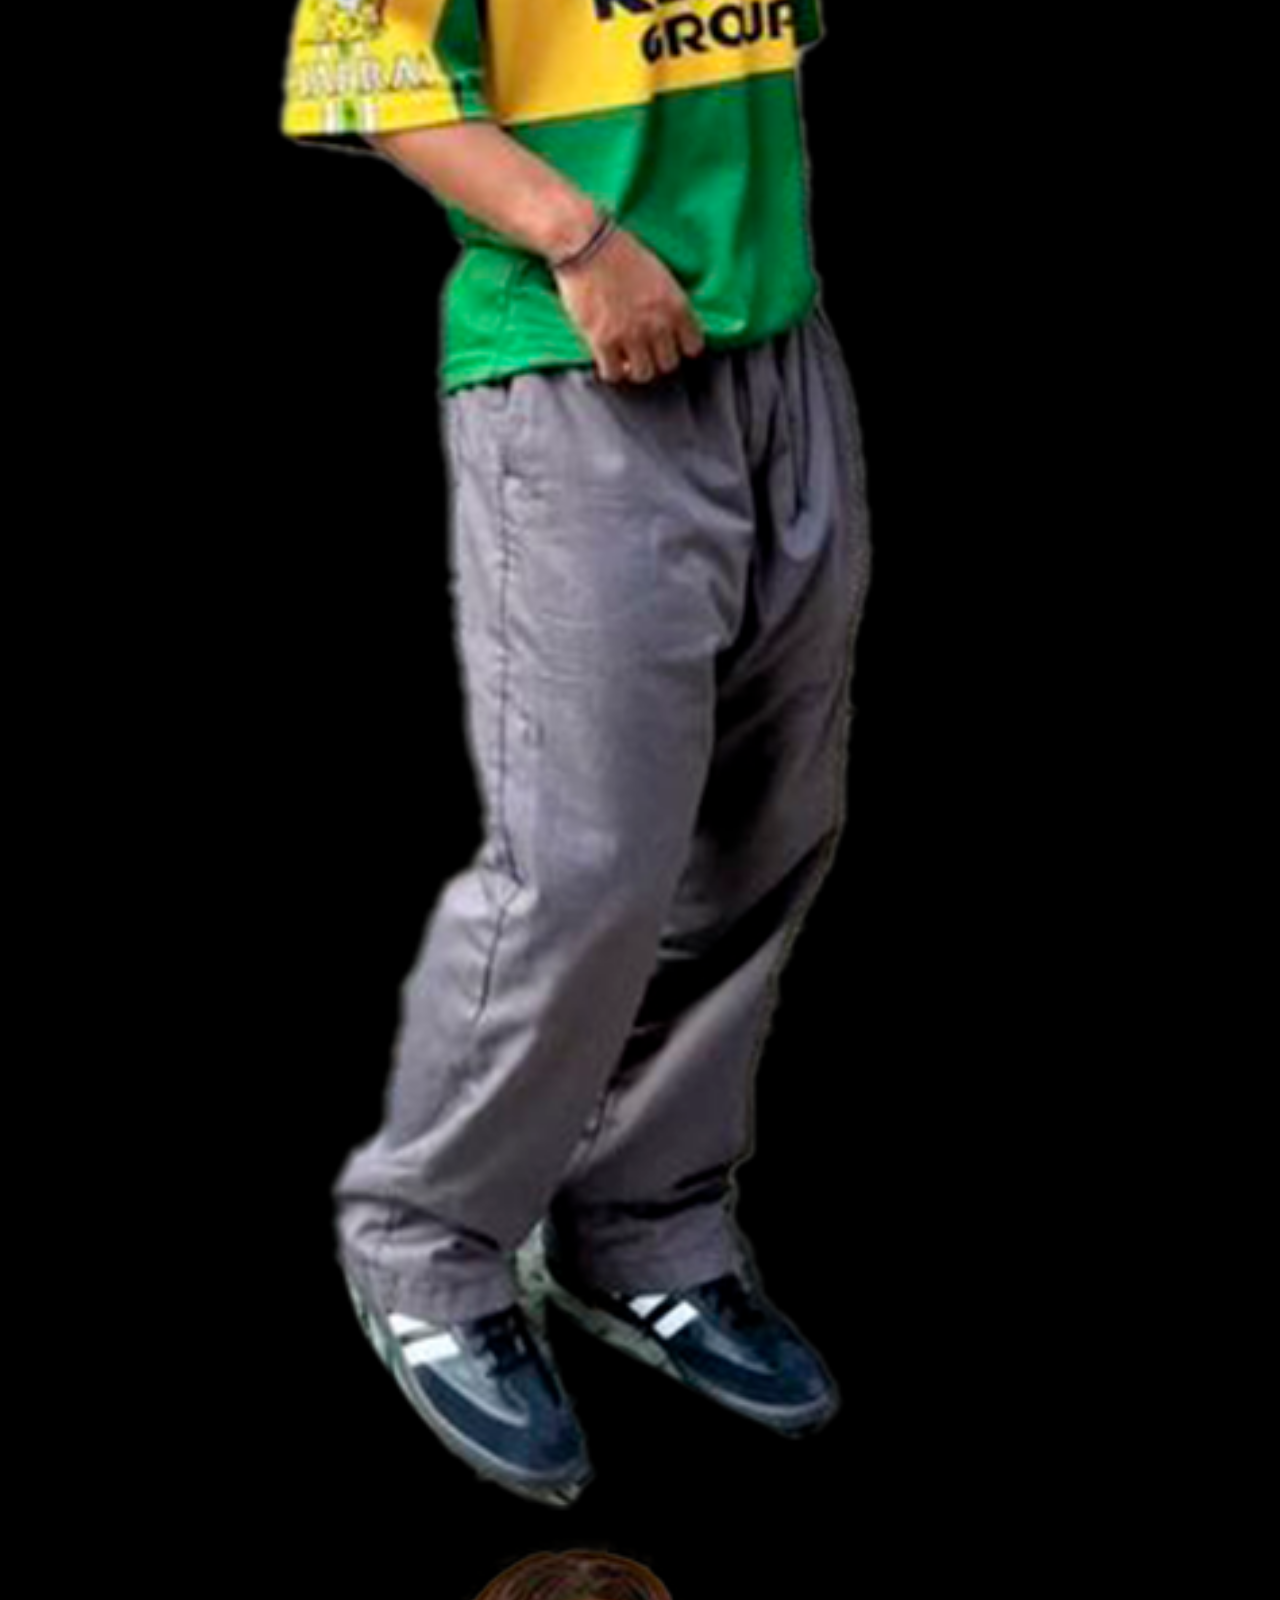
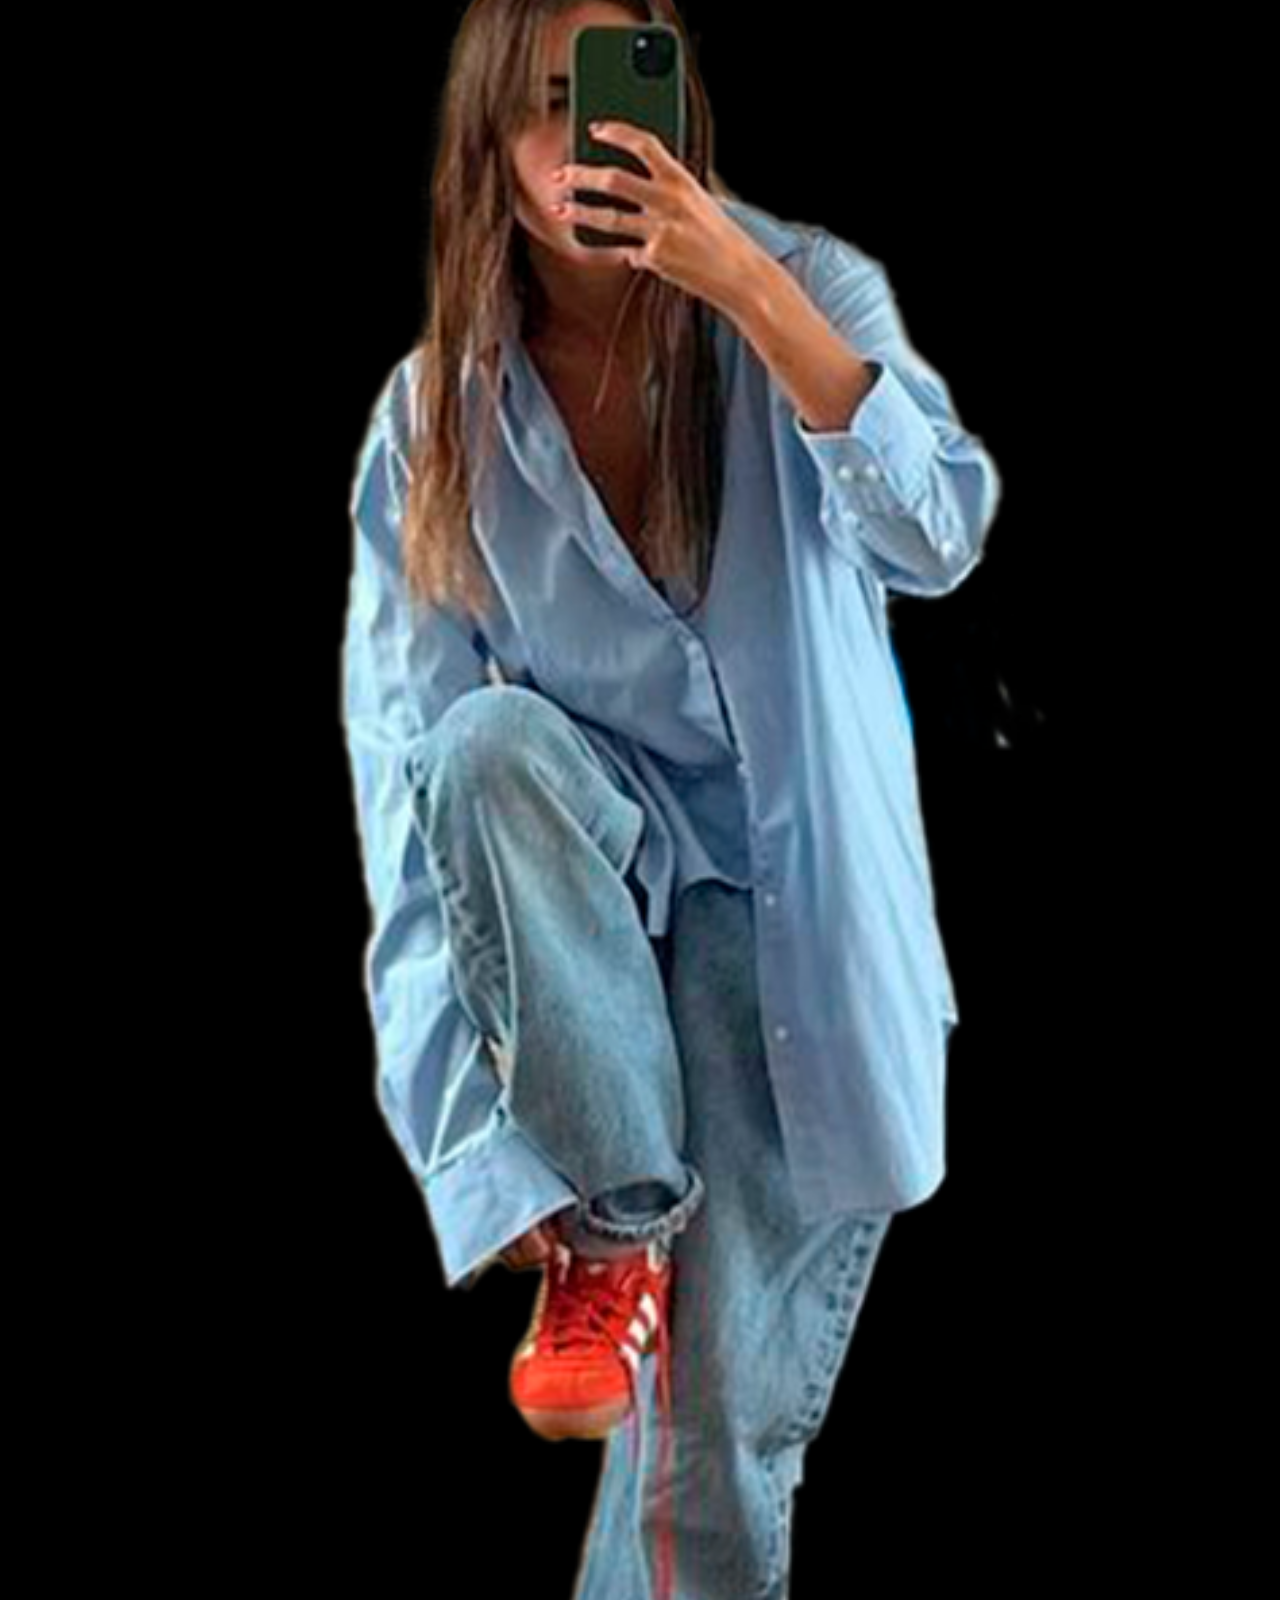
==== commit c01370c1: "modales home" ====
--- a/index.html
+++ b/index.html
@@ -85,8 +85,7 @@
                     <div class="container-fluid d-flex align-items-center">
                        
                         <button class="navbar-toggler" type="button" data-bs-toggle="collapse" data-bs-target="#navbarNav" aria-controls="navbarNav" aria-expanded="false" aria-label="Toggle navigation">
-                            <!-- Aquí reemplazas el SVG de Bootstrap con el ícono que prefieras -->
-                            <i class="fas fa-bars"></i> <!-- Usando Font Awesome como ejemplo -->
+                            <i class="fas fa-bars"></i>
                         </button>
                         
                         <!-- Espacio entre el logo y los botones -->
@@ -97,13 +96,13 @@
                             <img id="logo" src="img/home/madtrendslogoblanco.png" alt="MadTrends" class="img-fluid" style="max-height: 10%;">
                         </a>
                         
-                        <!-- Botones de SUSCRÍBETE y ENTRAR -->
+                        <!-- Botones -->
                         <div class="d-flex flex-grow-1 justify-content-end d-none d-lg-flex">
                             <button class="btn btn-light me-2">SUBSCRIBE</button>
                             <button class="btn btn-outline-light">SIGN IN</button>
                         </div>
                     </div>
-                    <!-- SUBMENÚ (COLAPSABLE) -->
+                    <!-- SUBMENÚ  -->
                      <div class="submenu">
                     <div class="collapse navbar-collapse" id="navbarNav">
                         <ul class="navbar-nav display-flex w-100">
@@ -255,37 +254,115 @@
                         <div class="overlay">
                             <p>JEWELRY</p>
                             <h2>TWOJEYS</h2>
-                            <a href="#" class="btn btn-light me-2">LEER ARTÍCULO</a>
-                            <!-- Full screen modal -->
-<div class="modal-dialog modal-fullscreen-sm-down">
-    
-  </div>
-                        </div>
-                    </div>
-                </div>
+                            <a href="#" class="btn btn-light me-2" data-bs-toggle="modal" data-bs-target="#myModal1">LEER ARTÍCULO</a>
+                        </div>
+                    </div>
+                </div>
+
+
+                <!-- Modal para TWOJEYS -->
+        <div class="modal fade" id="myModal1" tabindex="-1" aria-labelledby="modalTitle1" aria-hidden="true">
+            <div class="modal-dialog modal-dialog-centered modal-lg">
+                <div class="modal-content text-center" style="padding: 20px;">
+                    <div class="modal-header border-0">
+                        <h2 class="modal-title w-100 text-black" id="modalTitle3">TWOJEYS</h2>
+                    </div>
+                    <div class="modal-body">
+                        <p class="text-black"> En apenas cuatro años y con una pandemia de por medio, los dos jóvenes emprendedores han conseguido crear una empresa sólida y con unas perspectivas de crecimiento exponencial. 
+
+                            <br><br>En 2019, estos dos –por aquel entonces– creadores de contenido decidieron dar solución a uno de sus estragos estéticos: no daban con las joyas que querían para completar sus looks, así que las crearon ellos mismos. Una necesidad accesoria que hoy han convertido en un negocio millonario. 
+                            
+                            <br><br>En su primer año de vida, esta firma española consiguió vender 40.000 unidades de sus piezas unisex. Biel Juste y Joan Margarit, todavía tienen mucho que ofrecer tras el éxito fulminante de su proyecto personal.</p>
+                    </div>
+                    <div class="modal-footer border-0 d-flex justify-content-center">
+                        <button type="button" class="btn btn-dark me-2" data-bs-dismiss="modal">GROWING BRANDS</button>
+                    </div>
+                </div>
+            </div>
+        </div>
+    </div>
+
+
+
                 <div class="col-12 p-0">
                     <div class="image-container">
                         <img src="img/home/handover.jpg" alt="Imagen a Pantalla Completa" class="full-width-image">
                         <div class="overlay">
                             <p>PANTS</p>
                             <h2>HAND-OVER</h2>
-                            <a href="#" class="btn btn-light me-2">LEER ARTÍCULO</a>
-                        </div>
-                    </div>
-                </div>
+                            <a href="#" class="btn btn-light me-2" data-bs-toggle="modal" data-bs-target="#myModal2">LEER ARTÍCULO</a>
+                        </div>
+                    </div>
+                </div>
+
+
+                 <!-- Modal para HAND-OVER -->
+        <div class="modal fade" id="myModal2" tabindex="-1" aria-labelledby="modalTitle2" aria-hidden="true">
+            <div class="modal-dialog modal-dialog-centered modal-lg">
+                <div class="modal-content text-center" style="padding: 20px;">
+                    <div class="modal-header border-0">
+                        <h2 class="modal-title w-100 text-black" id="modalTitle3">HAND-OVER</h2>
+                    </div>
+                    <div class="modal-body">
+                        <p class="text-black">Hand Over o la marca que fantasea con que llevemos los calzoncillos de nuestros ex (solo que ahora son nuestros). 
+
+                            <br><br>Ariadna Díaz ha entendido a la perfección cómo funciona el deseo de las nuevas generaciones de mujeres. Y lo ha combinado con una necesidad: la de ir cómodas y despreocupadas. 
+                            
+                            <br><br>Se trata de una tendencia que surge al calor de los últimos acontecimientos socioeconómicos y que ha dado pie a fenómenos como el Netflix-baguette-Netflix, que reivindica el ir en pijama por la calle, sin importarnos lo que piensen los demás y como una reacción a esa imagen tan producida que ofrecemos a través de las redes sociales.</p>
+                    </div>
+                    <div class="modal-footer border-0 d-flex justify-content-center">
+                        <button type="button" class="btn btn-dark me-2" data-bs-dismiss="modal">GROWING BRANDS</button>
+                    </div>
+                </div>
+            </div>
+        </div>
+    </div>
+
+
+
                 <div class="col-12 p-0">
                     <div class="image-container">
                         <img src="img/home/mas1.jpg" alt="Imagen a Pantalla Completa" class="full-width-image">
                         <div class="overlay">
                             <p>BAGS</p>
                             <h2>MÁS 1</h2>
-                            <a href="#" class="btn btn-light me-2">LEER ARTÍCULO</a>
-                        </div>
-                    </div>
-                </div>
-            </div>
-        </div>
-        </div>
+                            <a href="#" class="btn btn-light me-2" data-bs-toggle="modal" data-bs-target="#myModal3">LEER ARTÍCULO</a>
+                        </div>
+                    </div>
+                </div>
+
+                 <!-- Modal para MÁS1 -->
+        <div class="modal fade" id="myModal3" tabindex="-1" aria-labelledby="modalTitle3" aria-hidden="true">
+            <div class="modal-dialog modal-dialog-centered modal-lg">
+                <div class="modal-content text-center" style="padding: 20px;">
+                    <div class="modal-header border-0">
+                        <h2 class="modal-title w-100 text-black" id="modalTitle3">MÁS 1</h2>
+                    </div>
+                    <div class="modal-body">
+                        <p class="text-black">Algo (MAS) que 1 bolso de chapas nace de la necesidad de promover la iniciativa de llevar lo que te da la gana.
+
+                            <br><br>2 jóvenes emprendedoras que hace 3 años alteraron su percepción de la moda para crear algo más que 1 bolso, utilizando materiales alternativos, dando vida a la idea de asumir la responsabilidad de ser diferente. 
+
+                            <br><br>A través de bolsos de chapas de acero, metacrilato y combinadas con las diferentes correas y fundas puedes hacer tantas combinaciones como imaginación tengas. </p>
+                            
+                    </div>
+                    <div class="modal-footer border-0 d-flex justify-content-center">
+                        <button type="button" class="btn btn-dark me-2" data-bs-dismiss="modal">GROWING BRANDS</button>
+                    </div>
+                </div>
+            </div>
+        </div>
+    </div>
+</div>
+</div>
+
+            </div>
+        </div>
+
+
+        
+
+       
 
 
     </section>
--- a/css/style.css
+++ b/css/style.css
@@ -136,7 +136,7 @@
 
 .submenu .nav-link {
     padding: 10px 15px;
-    color: #000000;
+    color: var(--color2);
     text-align: center;
 }
 
@@ -149,6 +149,8 @@
 
 .submenu .nav-item {
     list-style: none;
+    margin: 1%; 
+
 }
 
 .navbar:hover {
@@ -664,7 +666,7 @@
     top: 100%; 
     left: 0;
     width: 100%;
-    background-color: #fff; 
+    background-color: var(--background-color1);
     box-shadow: none !important;
 }
 
@@ -776,8 +778,8 @@
 }
  
 #historia {
-    padding-right: 10%;
-    padding-left: 10%;
+    padding-right: 15%;
+    padding-left: 15%;
     padding-top: 20%;
     padding-bottom: 20%;
 }
@@ -792,6 +794,8 @@
     padding-bottom: 10%;
 }
 
+
+
 /* Cayó la Noche */
 
 #cayolanoche {
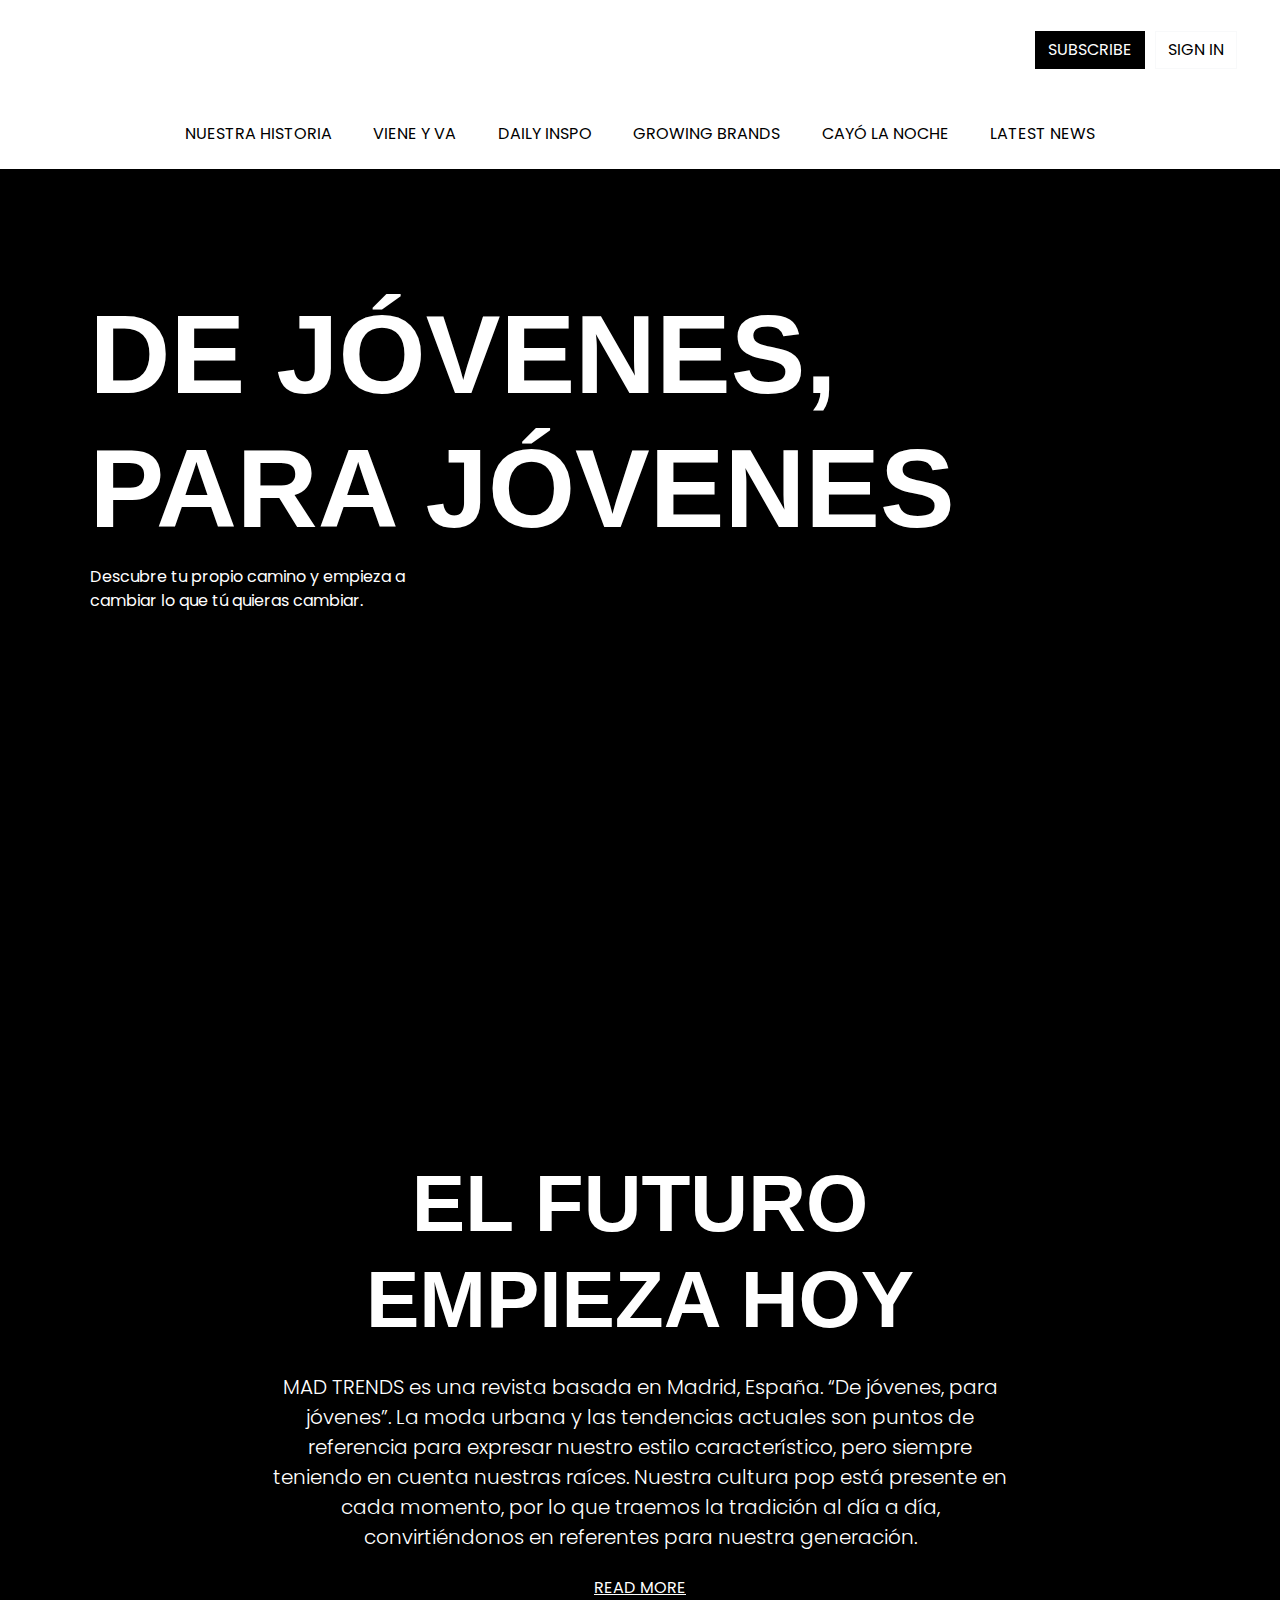
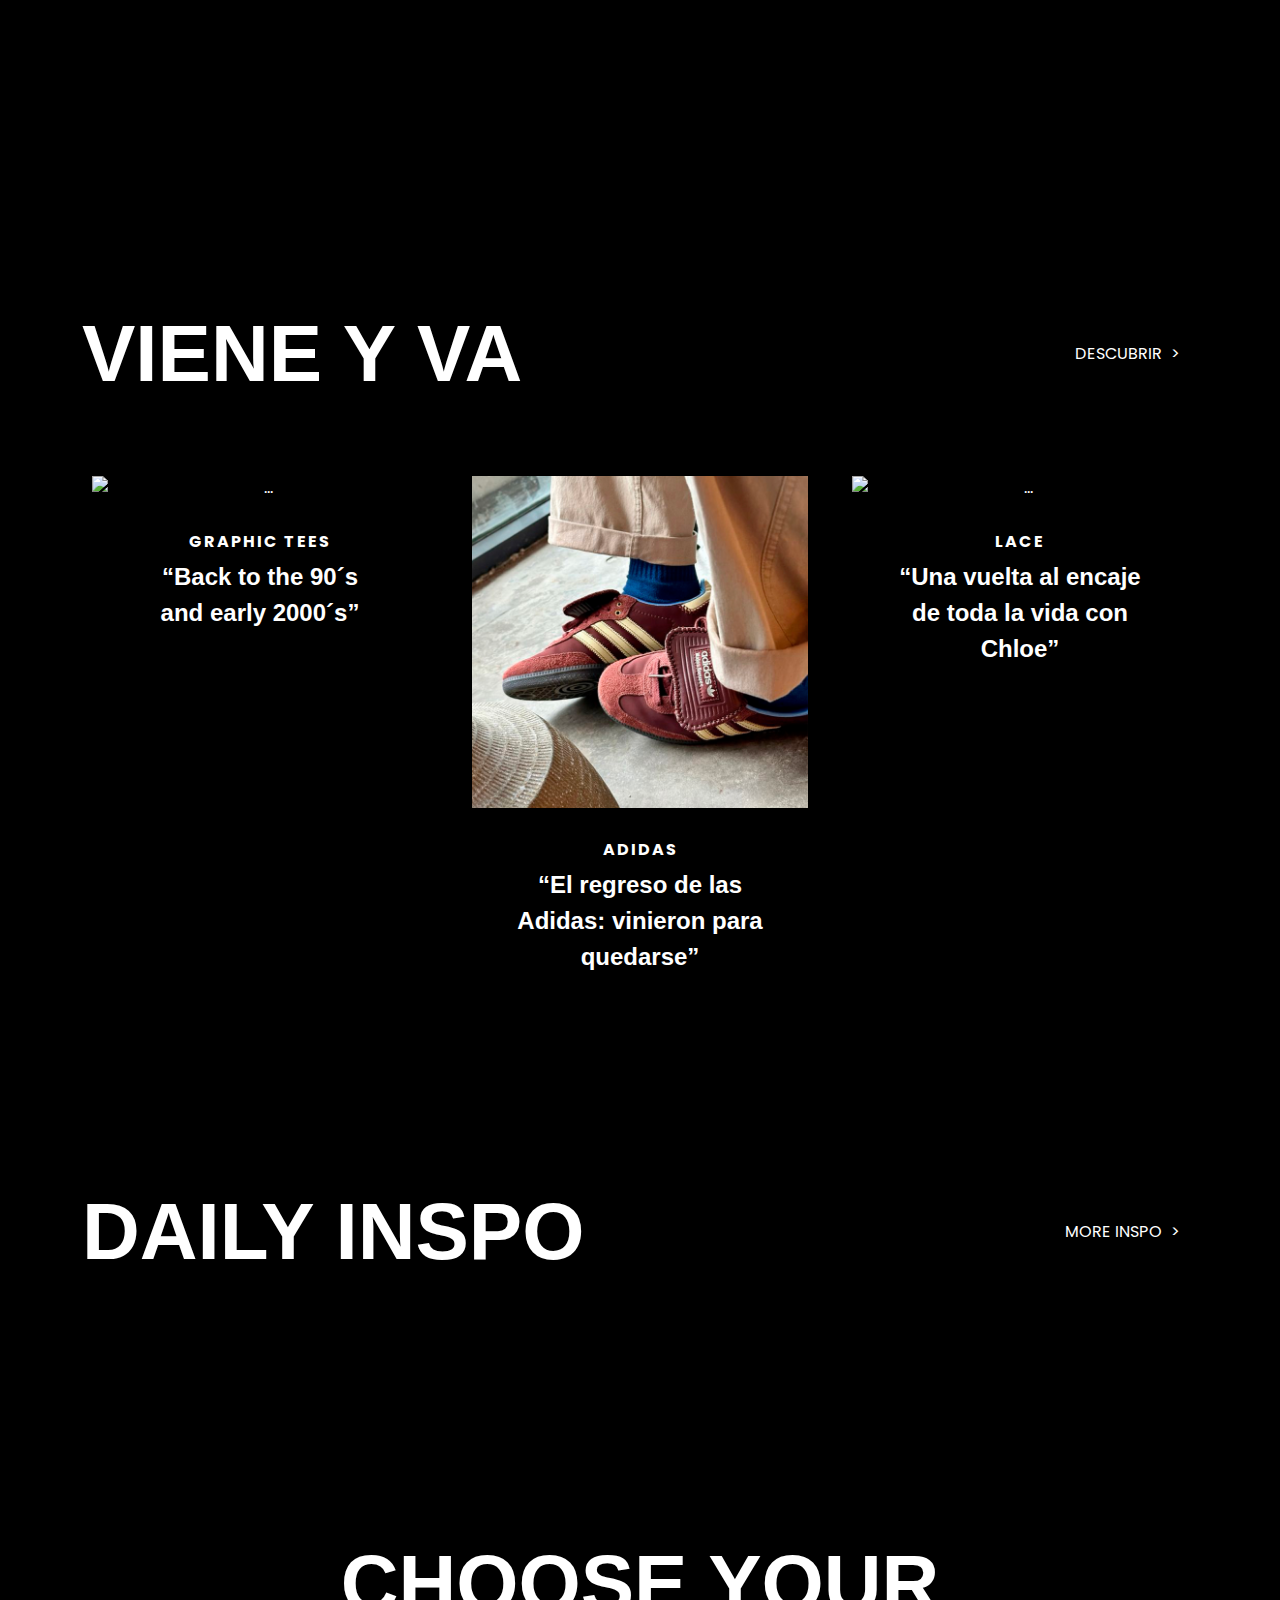
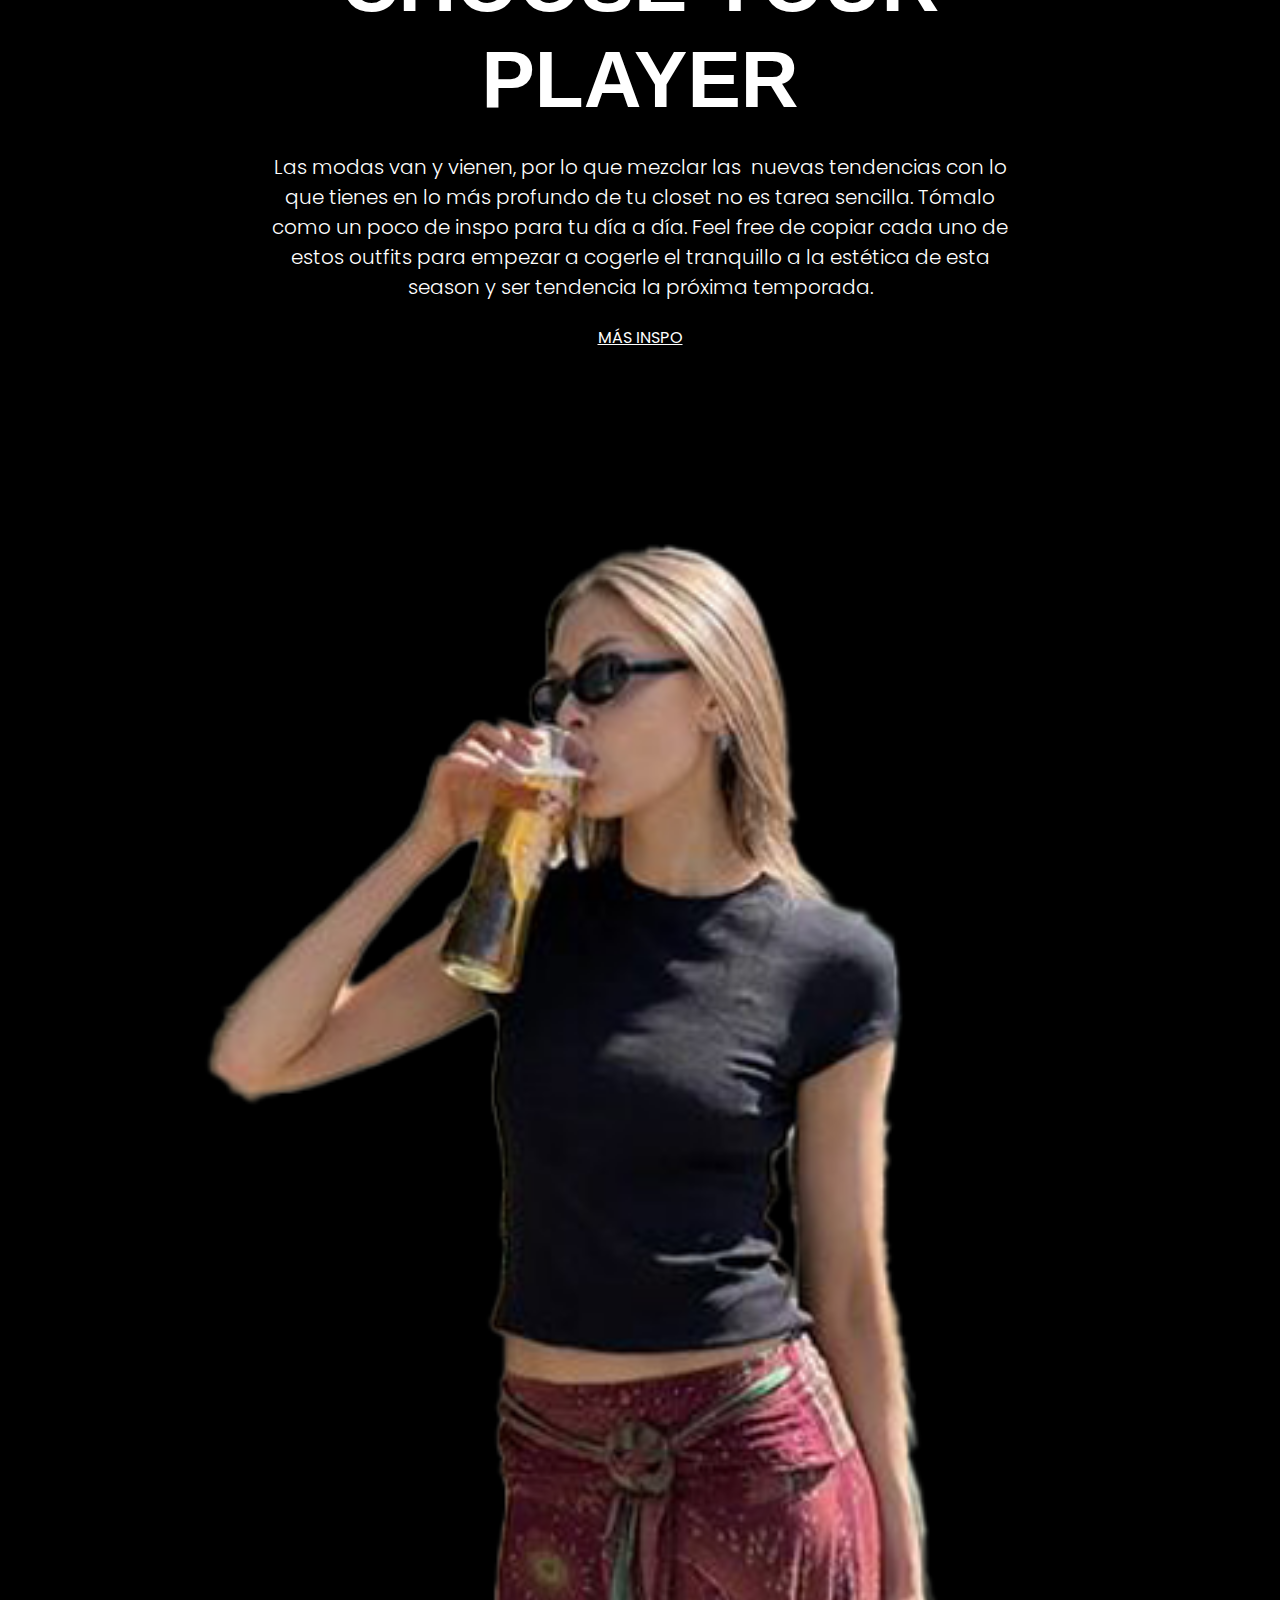
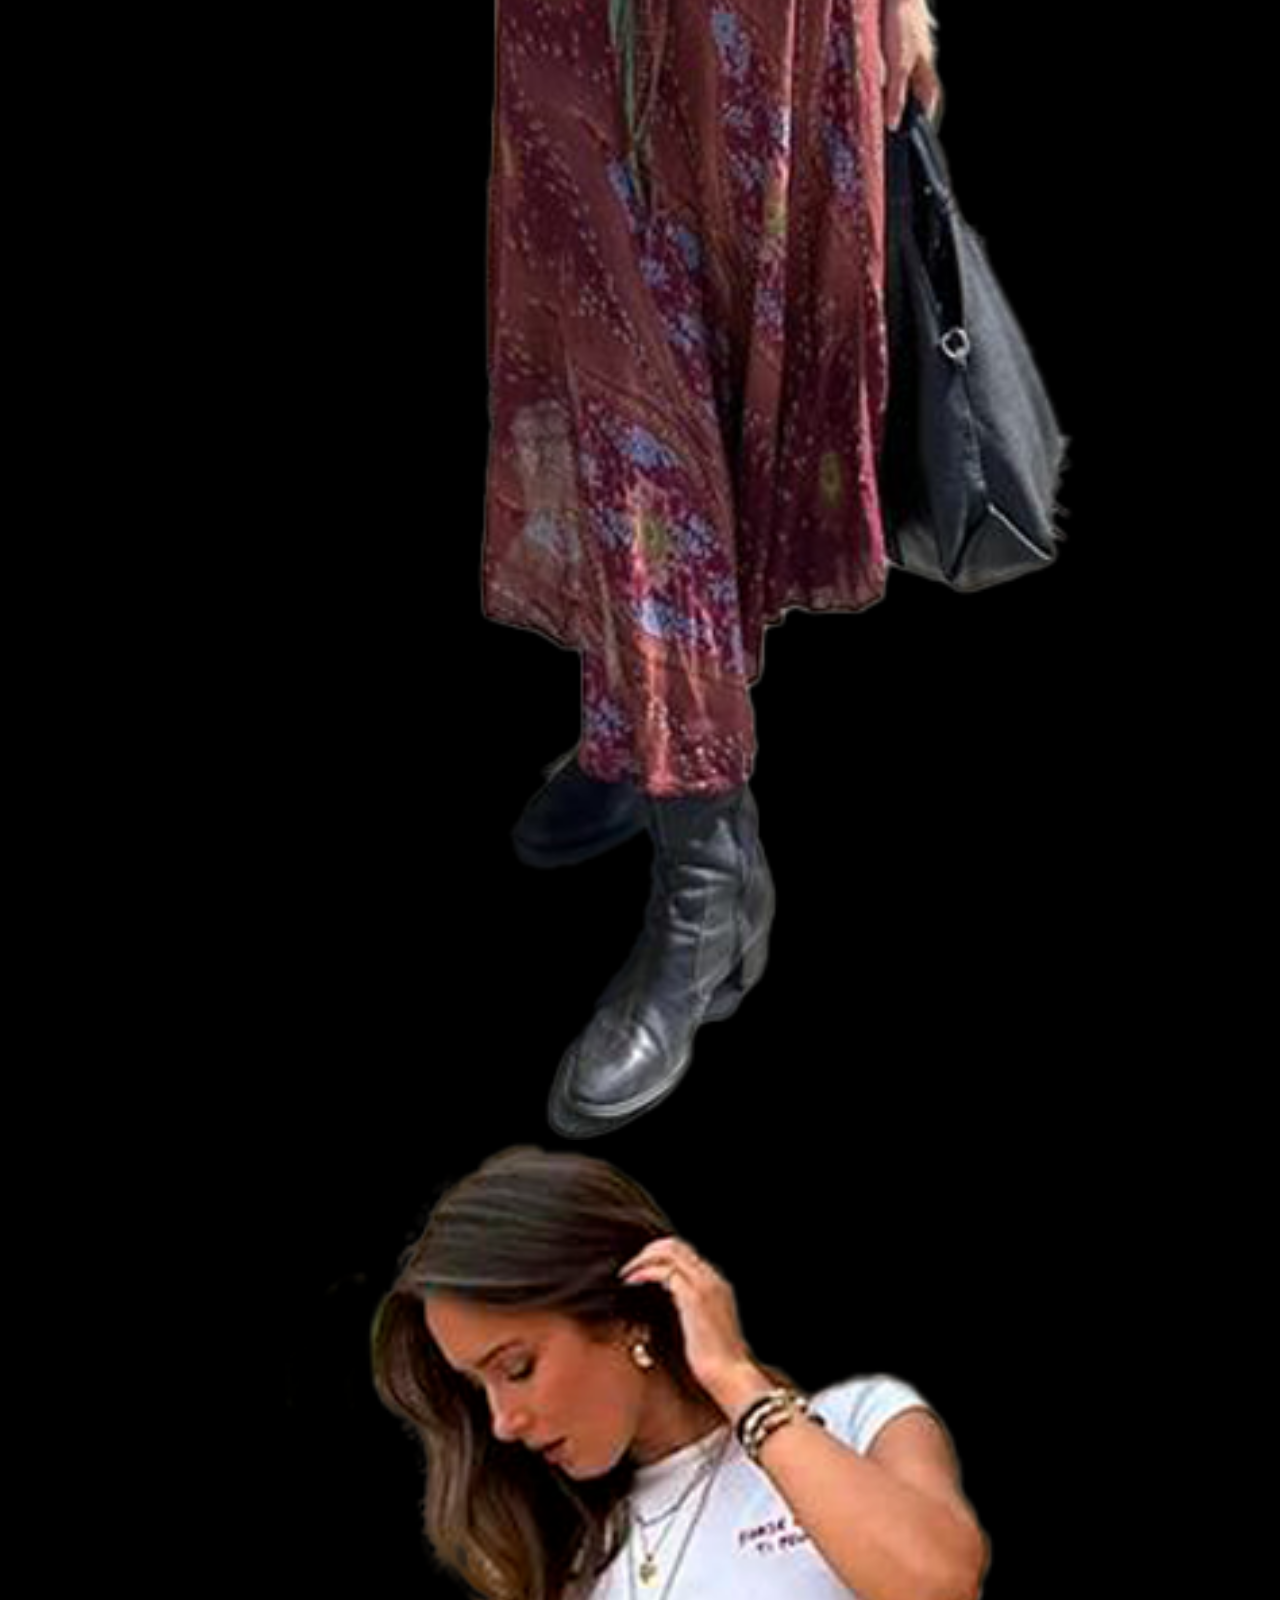
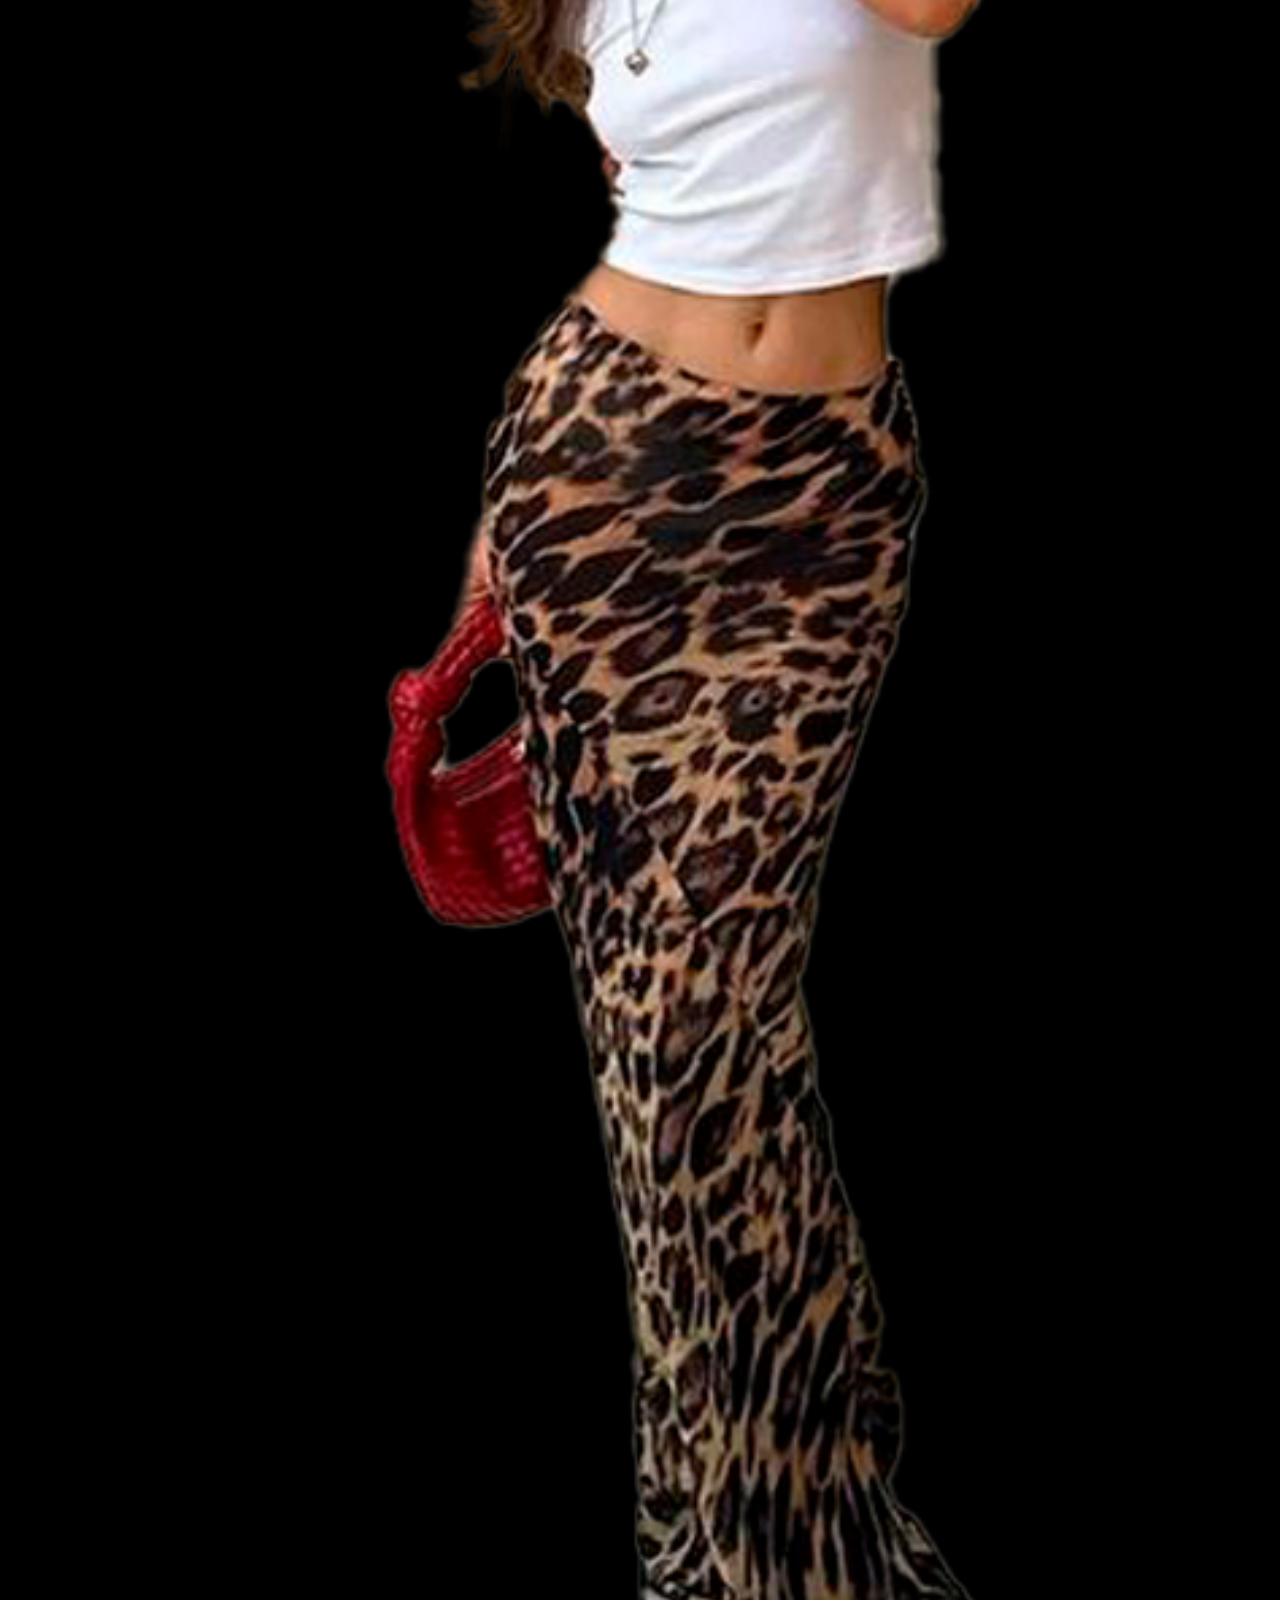
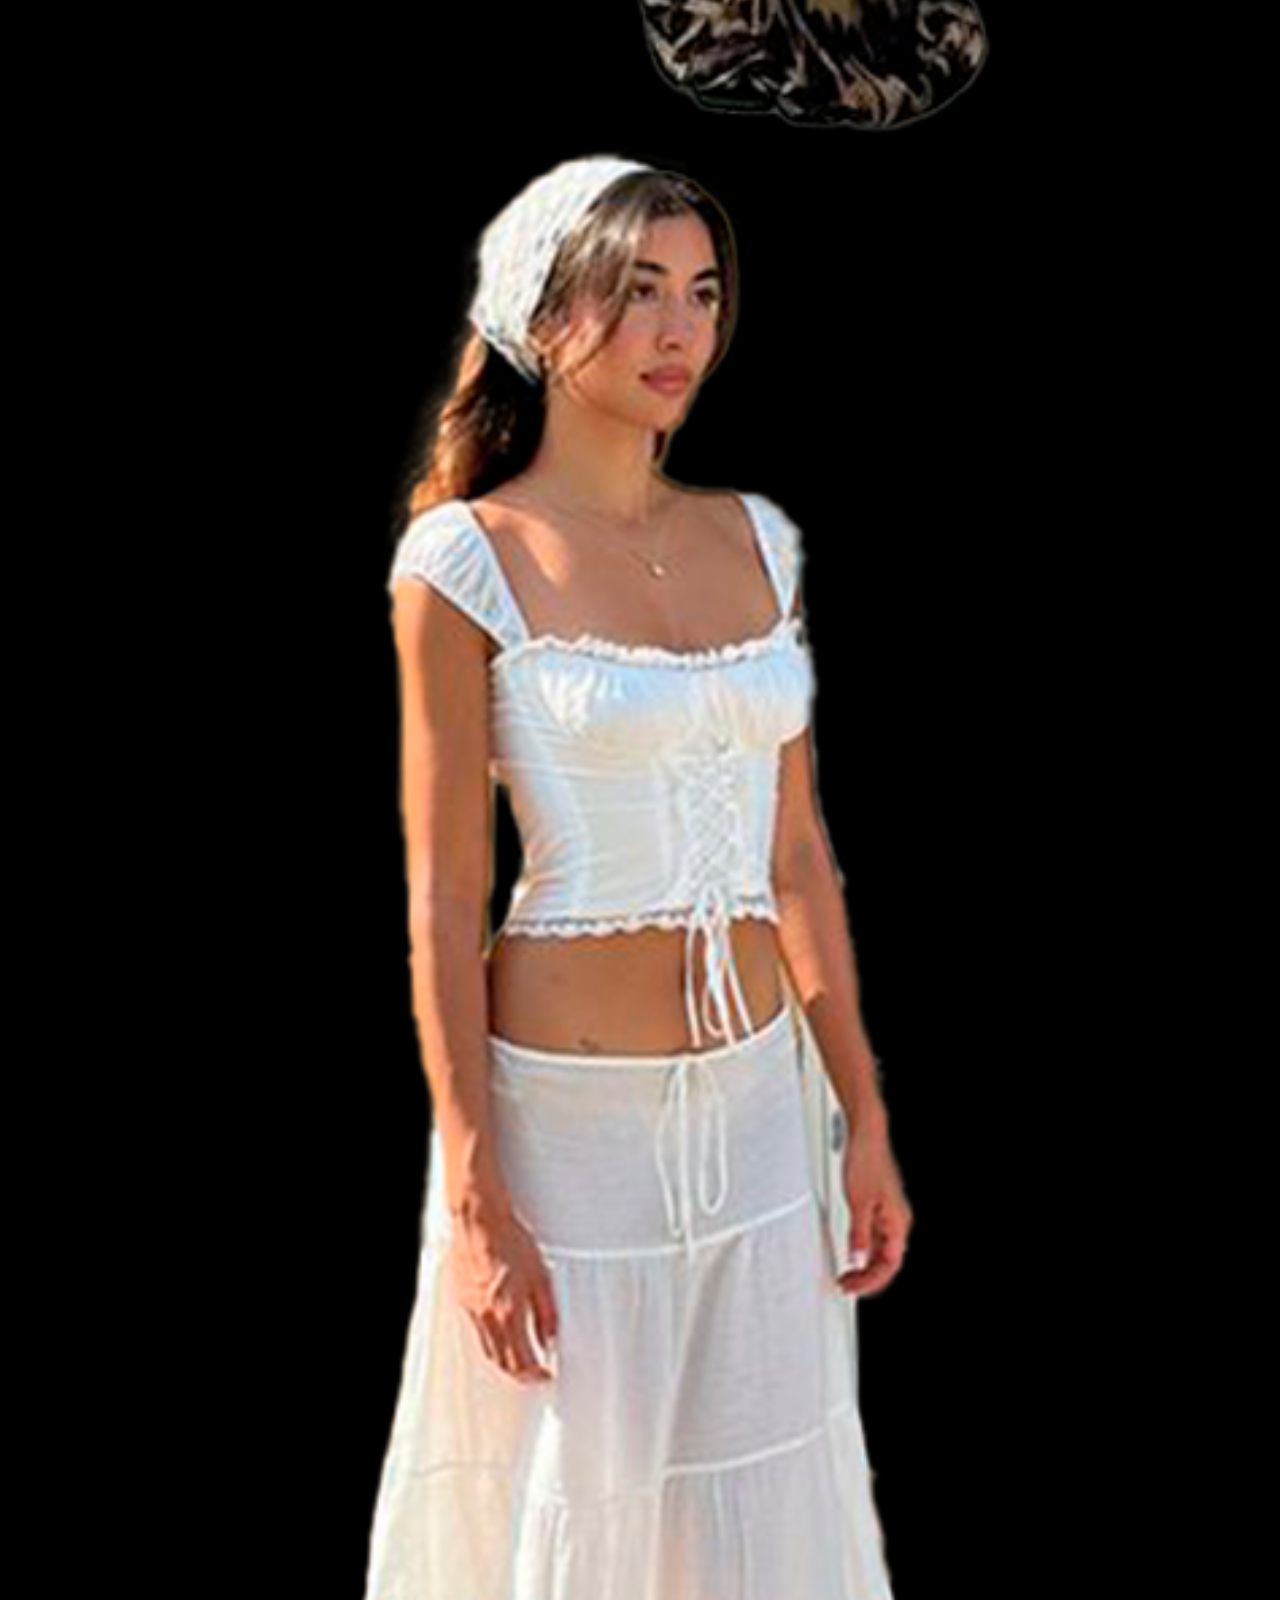
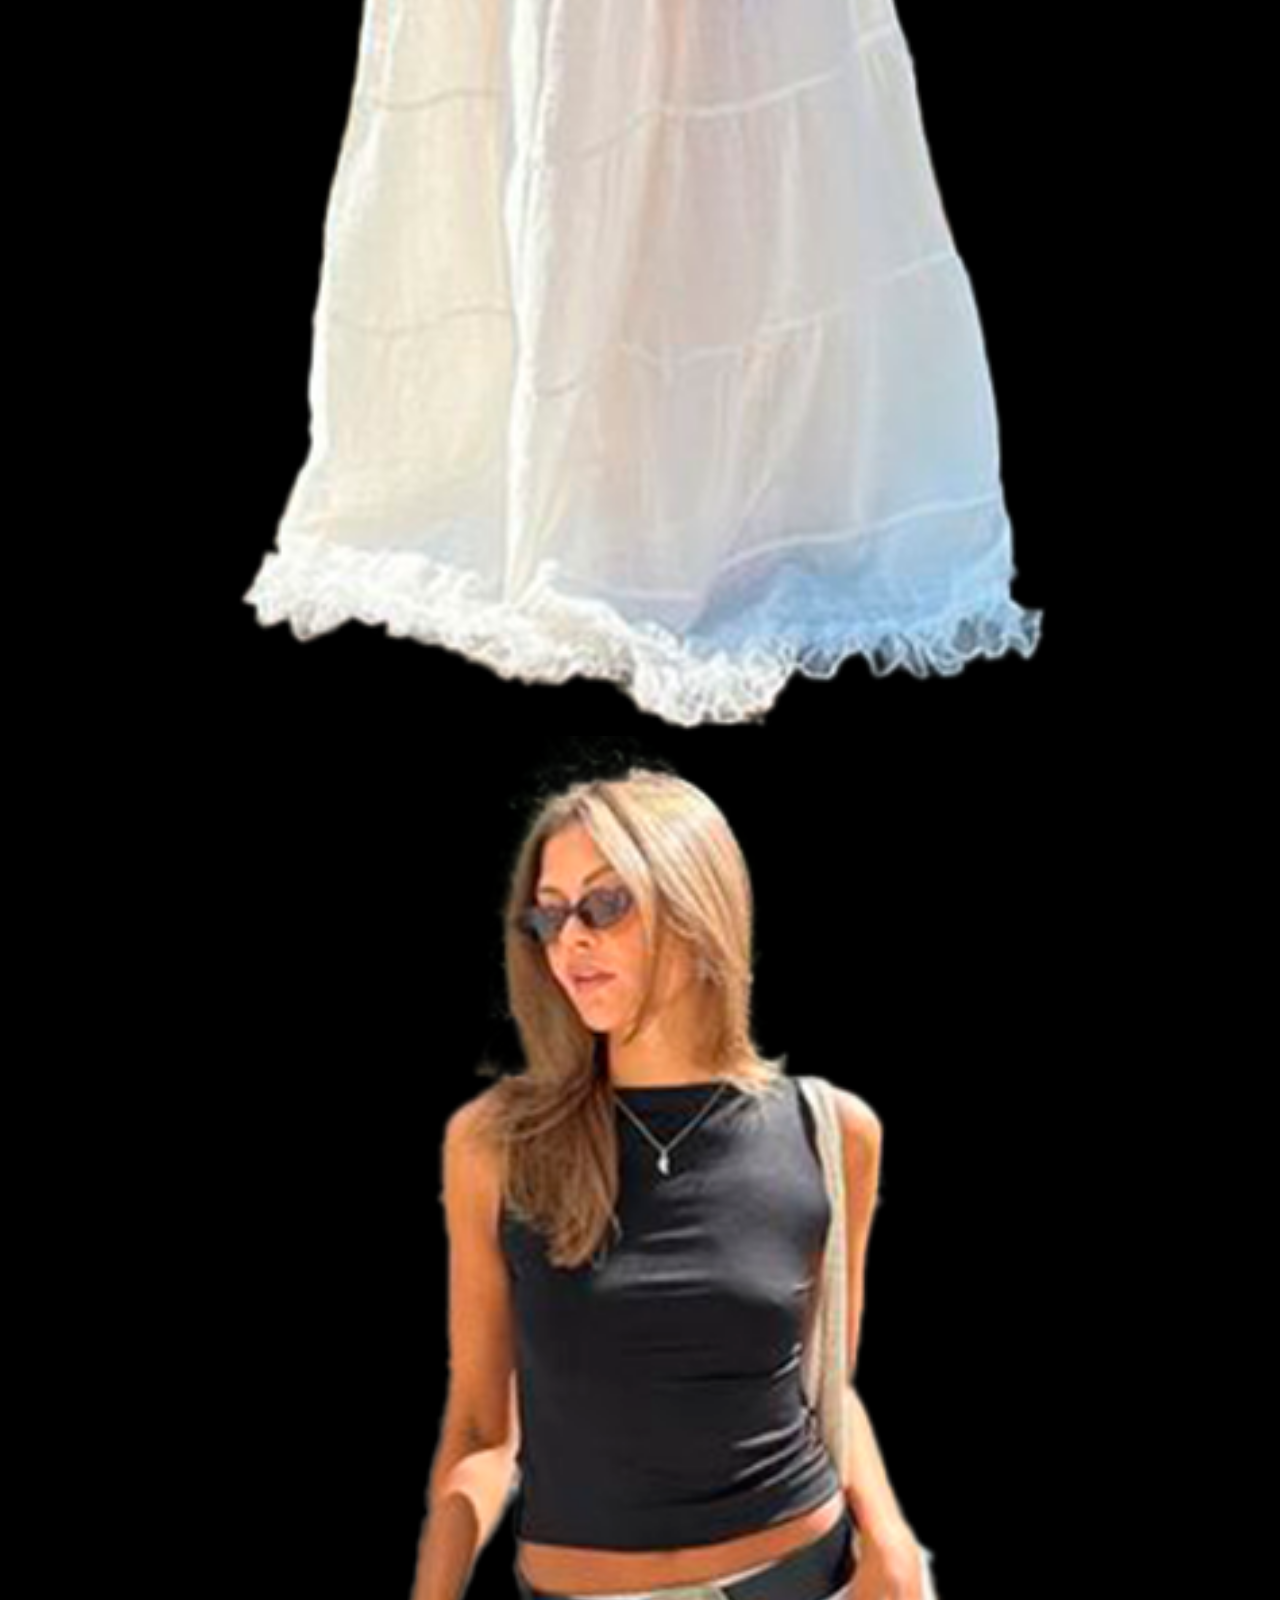
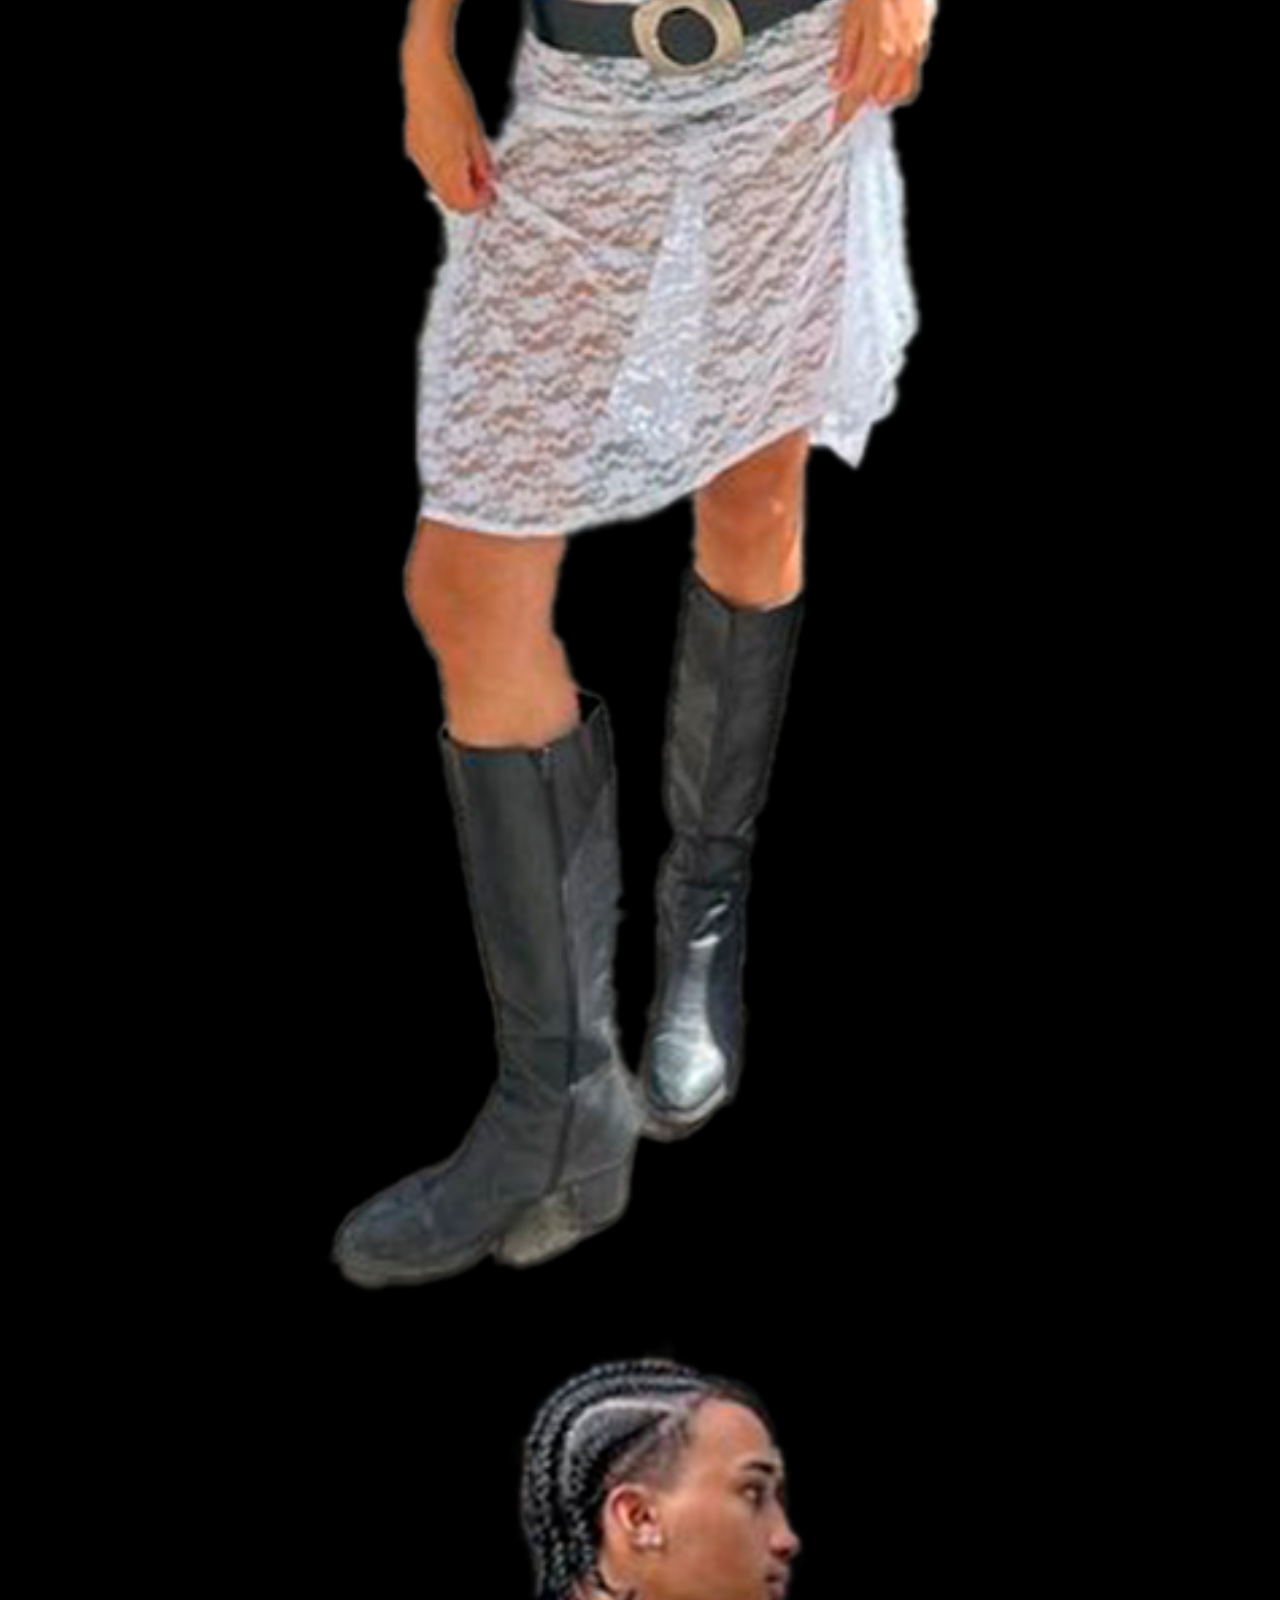
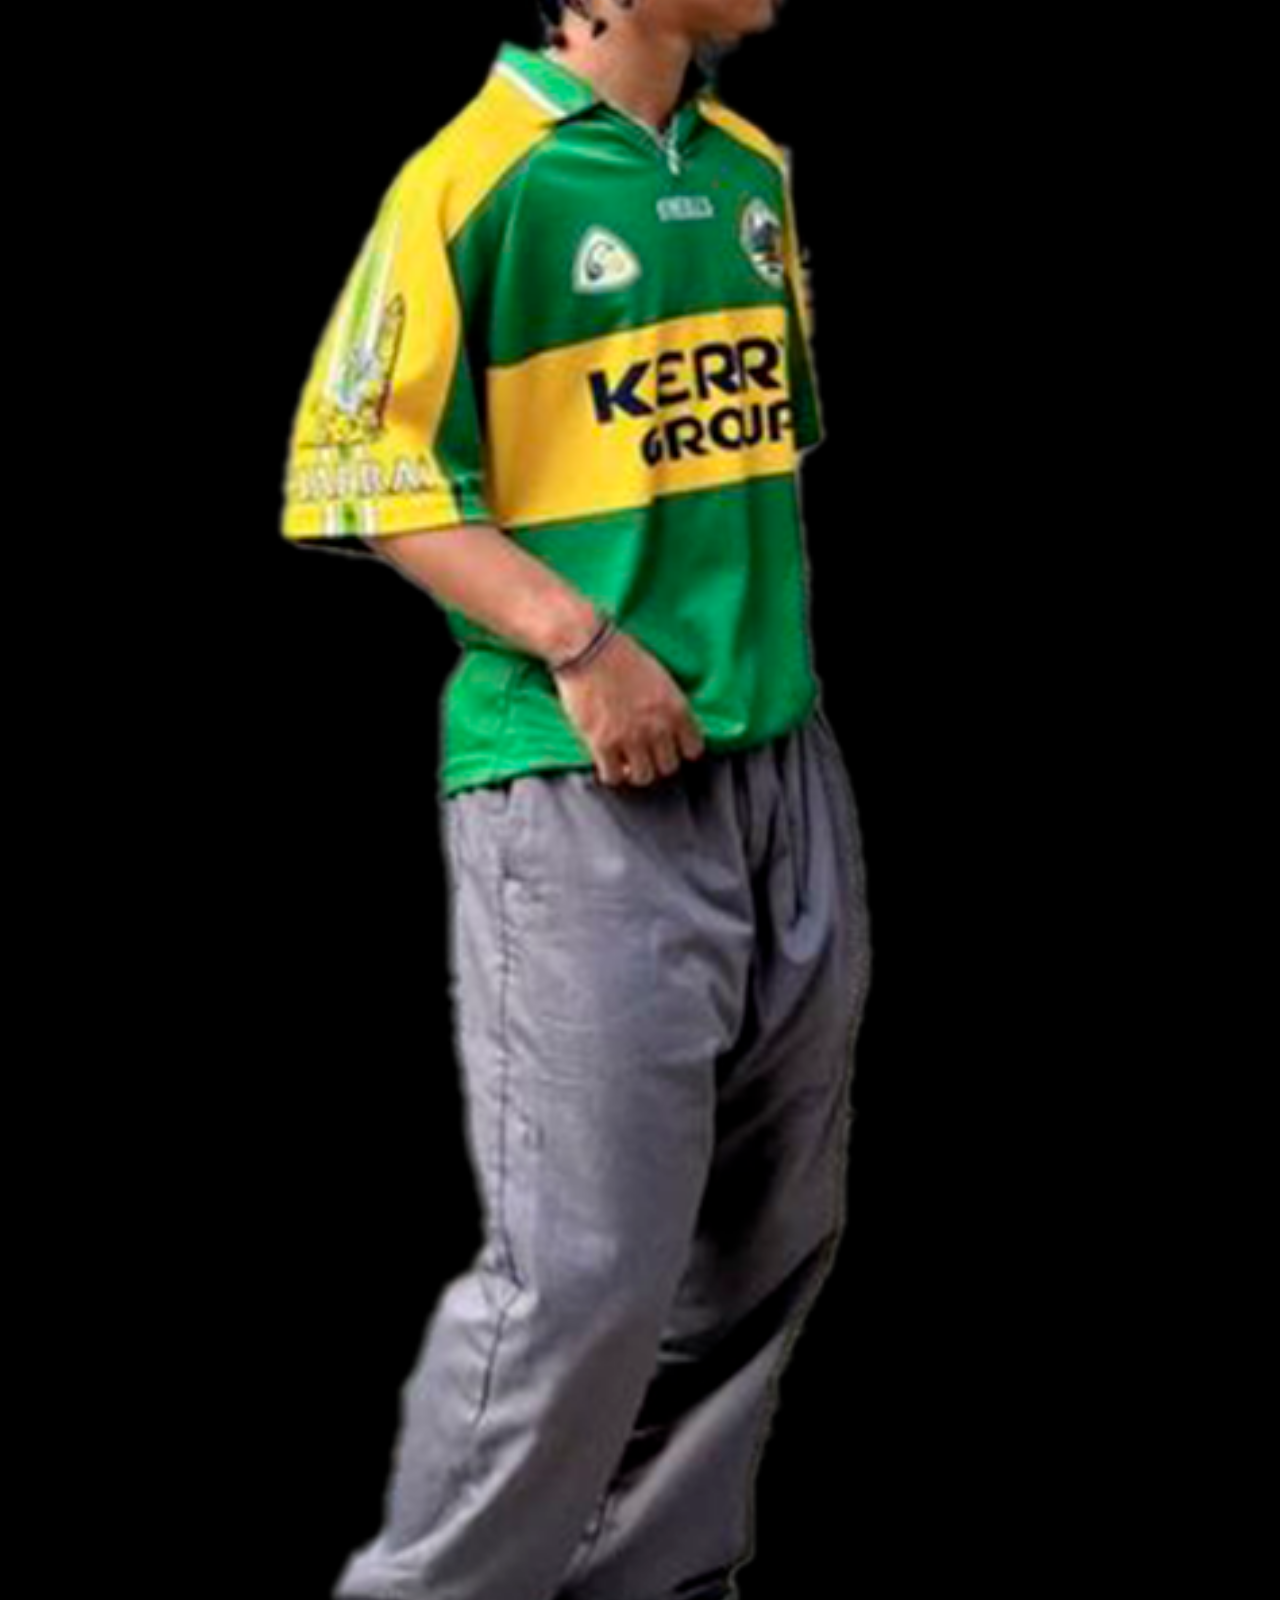
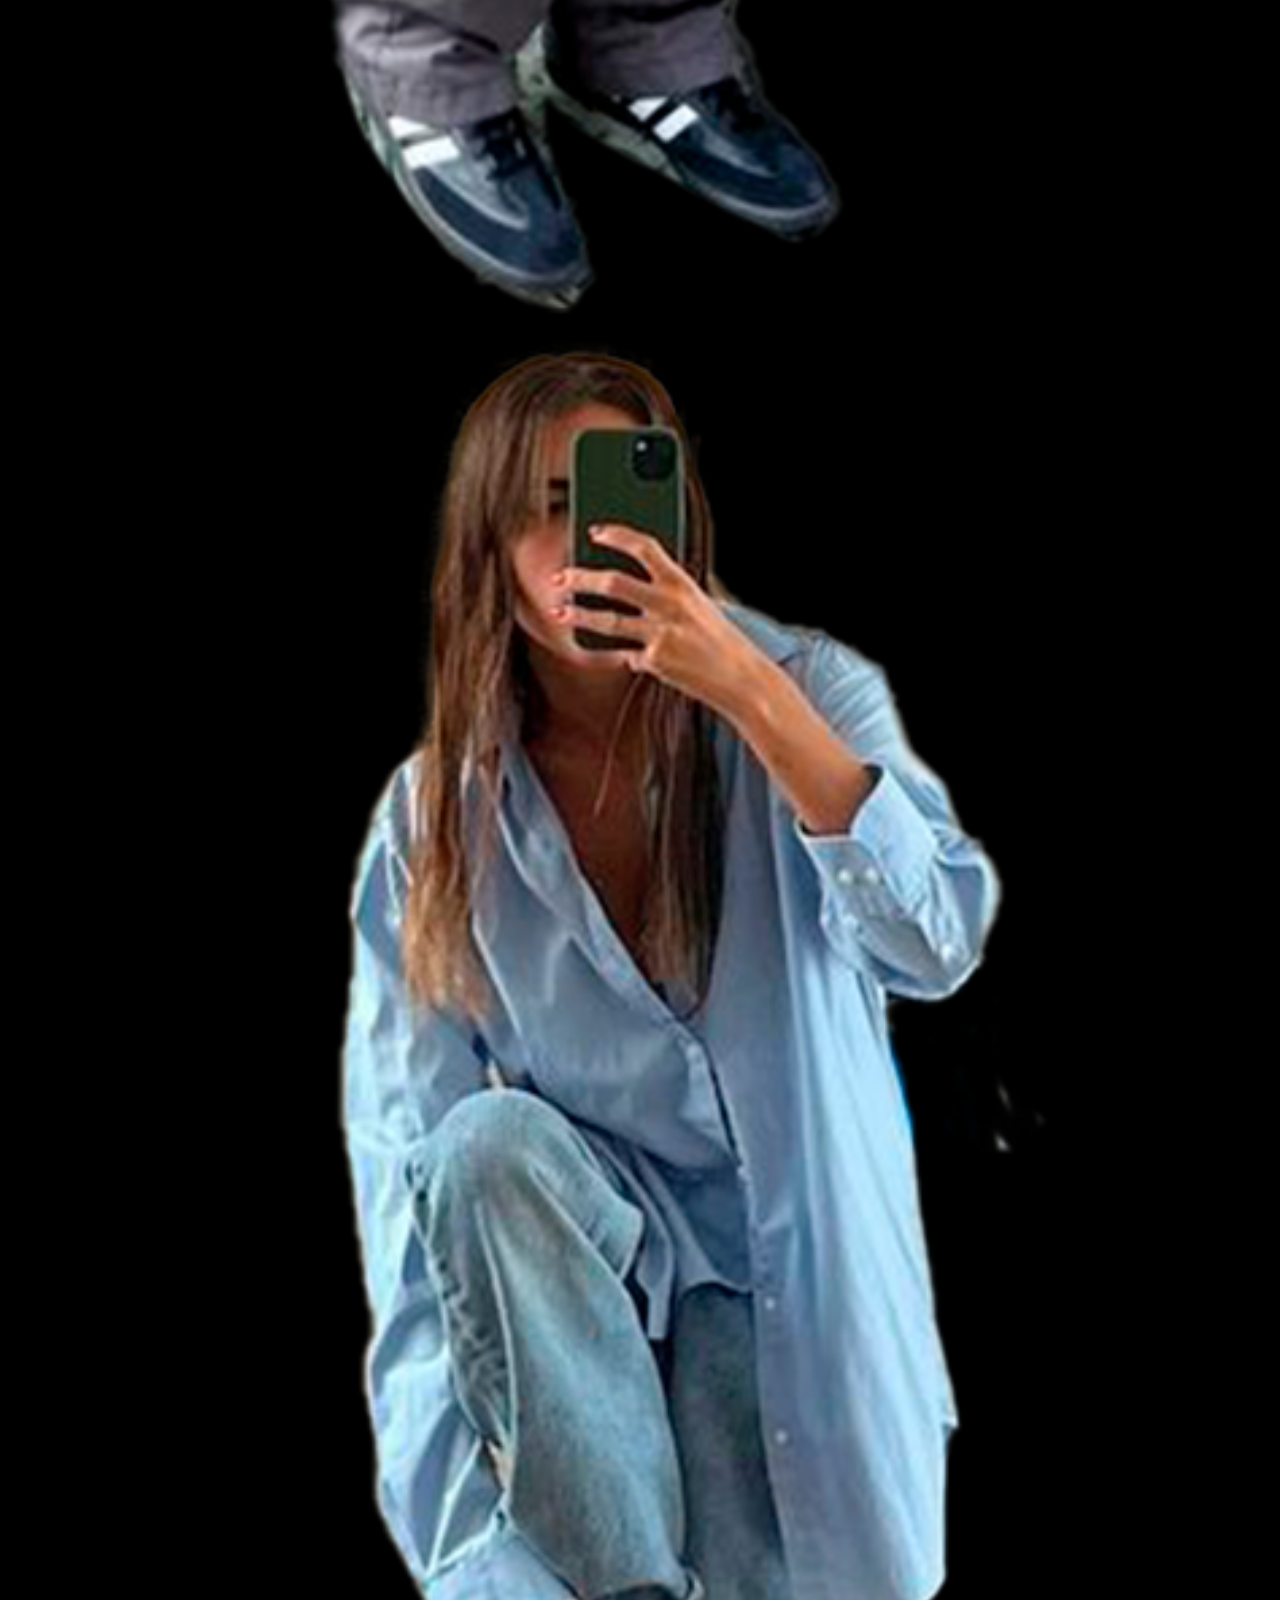
==== commit 35954571: "arreglar modales home" ====
--- a/index.html
+++ b/index.html
@@ -245,9 +245,10 @@
         </div>
 
 
-        <div class="brandsimages">
+    <div class="brandsimages">
         <div class="container-fluid">
             <div class="row">
+
                 <div class="col-12 p-0">
                     <div class="image-container">
                         <img src="img/home/twojeys.jpg" alt="Imagen a Pantalla Completa" class="full-width-image">
@@ -280,85 +281,85 @@
                 </div>
             </div>
         </div>
-    </div>
-
-
-
-                <div class="col-12 p-0">
-                    <div class="image-container">
-                        <img src="img/home/handover.jpg" alt="Imagen a Pantalla Completa" class="full-width-image">
-                        <div class="overlay">
-                            <p>PANTS</p>
-                            <h2>HAND-OVER</h2>
-                            <a href="#" class="btn btn-light me-2" data-bs-toggle="modal" data-bs-target="#myModal2">LEER ARTÍCULO</a>
-                        </div>
-                    </div>
-                </div>
-
-
-                 <!-- Modal para HAND-OVER -->
-        <div class="modal fade" id="myModal2" tabindex="-1" aria-labelledby="modalTitle2" aria-hidden="true">
-            <div class="modal-dialog modal-dialog-centered modal-lg">
-                <div class="modal-content text-center" style="padding: 20px;">
-                    <div class="modal-header border-0">
-                        <h2 class="modal-title w-100 text-black" id="modalTitle3">HAND-OVER</h2>
-                    </div>
-                    <div class="modal-body">
-                        <p class="text-black">Hand Over o la marca que fantasea con que llevemos los calzoncillos de nuestros ex (solo que ahora son nuestros). 
-
-                            <br><br>Ariadna Díaz ha entendido a la perfección cómo funciona el deseo de las nuevas generaciones de mujeres. Y lo ha combinado con una necesidad: la de ir cómodas y despreocupadas. 
-                            
-                            <br><br>Se trata de una tendencia que surge al calor de los últimos acontecimientos socioeconómicos y que ha dado pie a fenómenos como el Netflix-baguette-Netflix, que reivindica el ir en pijama por la calle, sin importarnos lo que piensen los demás y como una reacción a esa imagen tan producida que ofrecemos a través de las redes sociales.</p>
-                    </div>
-                    <div class="modal-footer border-0 d-flex justify-content-center">
-                        <button type="button" class="btn btn-dark me-2" data-bs-dismiss="modal">GROWING BRANDS</button>
-                    </div>
-                </div>
-            </div>
-        </div>
-    </div>
-
-
-
-                <div class="col-12 p-0">
-                    <div class="image-container">
-                        <img src="img/home/mas1.jpg" alt="Imagen a Pantalla Completa" class="full-width-image">
-                        <div class="overlay">
-                            <p>BAGS</p>
-                            <h2>MÁS 1</h2>
-                            <a href="#" class="btn btn-light me-2" data-bs-toggle="modal" data-bs-target="#myModal3">LEER ARTÍCULO</a>
-                        </div>
-                    </div>
-                </div>
-
-                 <!-- Modal para MÁS1 -->
-        <div class="modal fade" id="myModal3" tabindex="-1" aria-labelledby="modalTitle3" aria-hidden="true">
-            <div class="modal-dialog modal-dialog-centered modal-lg">
-                <div class="modal-content text-center" style="padding: 20px;">
-                    <div class="modal-header border-0">
-                        <h2 class="modal-title w-100 text-black" id="modalTitle3">MÁS 1</h2>
-                    </div>
-                    <div class="modal-body">
-                        <p class="text-black">Algo (MAS) que 1 bolso de chapas nace de la necesidad de promover la iniciativa de llevar lo que te da la gana.
-
-                            <br><br>2 jóvenes emprendedoras que hace 3 años alteraron su percepción de la moda para crear algo más que 1 bolso, utilizando materiales alternativos, dando vida a la idea de asumir la responsabilidad de ser diferente. 
-
-                            <br><br>A través de bolsos de chapas de acero, metacrilato y combinadas con las diferentes correas y fundas puedes hacer tantas combinaciones como imaginación tengas. </p>
-                            
-                    </div>
-                    <div class="modal-footer border-0 d-flex justify-content-center">
-                        <button type="button" class="btn btn-dark me-2" data-bs-dismiss="modal">GROWING BRANDS</button>
-                    </div>
-                </div>
-            </div>
-        </div>
-    </div>
-</div>
-</div>
-
-            </div>
-        </div>
-
+   
+
+    <!-- HANDOVER -->
+    <div class="col-12 p-0">
+        <div class="image-container">
+            <img src="img/home/handover.jpg" alt="Imagen a Pantalla Completa" class="full-width-image">
+            <div class="overlay">
+                <p>JEWELRY</p>
+                <h2>TWOJEYS</h2>
+                <a href="#" class="btn btn-light me-2" data-bs-toggle="modal" data-bs-target="#myModal2">LEER ARTÍCULO</a>
+            </div>
+        </div>
+    </div>
+
+
+    <!-- Modal para HANDOVER -->
+<div class="modal fade" id="myModal2" tabindex="-1" aria-labelledby="modalTitle2" aria-hidden="true">
+<div class="modal-dialog modal-dialog-centered modal-lg">
+    <div class="modal-content text-center" style="padding: 20px;">
+        <div class="modal-header border-0">
+            <h2 class="modal-title w-100 text-black" id="modalTitle2">HAND - OVER</h2>
+        </div>
+        <div class="modal-body">
+            <p class="text-black">Hand Over o la marca que fantasea con que llevemos los calzoncillos de nuestros ex (solo que ahora son nuestros). 
+        
+            <br><br>Ariadna Díaz ha entendido a la perfección cómo funciona el deseo de las nuevas generaciones de mujeres. Y lo ha combinado con una necesidad: la de ir cómodas y despreocupadas. 
+                
+            <br><br>Se trata de una tendencia que surge al calor de los últimos acontecimientos socioeconómicos y que ha dado pie a fenómenos como el Netflix-baguette-Netflix, que reivindica el ir en pijama por la calle, sin importarnos lo que piensen los demás y como una reacción a esa imagen tan producida que ofrecemos a través de las redes sociales.</p>
+
+        </div>
+        <div class="modal-footer border-0 d-flex justify-content-center">
+            <button type="button" class="btn btn-dark me-2" data-bs-dismiss="modal">GROWING BRANDS</button>
+        </div>
+    </div>
+</div>
+</div>  
+
+
+<!-- MAS1 -->
+<div class="col-12 p-0">
+    <div class="image-container">
+        <img src="img/home/mas1.jpg" alt="Imagen a Pantalla Completa" class="full-width-image">
+        <div class="overlay">
+            <p>JEWELRY</p>
+            <h2>TWOJEYS</h2>
+            <a href="#" class="btn btn-light me-2" data-bs-toggle="modal" data-bs-target="#myModal3">LEER ARTÍCULO</a>
+        </div>
+    </div>
+</div>
+
+
+<!-- Modal para MAS1 -->
+<div class="modal fade" id="myModal3" tabindex="-1" aria-labelledby="modalTitle3" aria-hidden="true">
+<div class="modal-dialog modal-dialog-centered modal-lg">
+<div class="modal-content text-center" style="padding: 20px;">
+    <div class="modal-header border-0">
+        <h2 class="modal-title w-100 text-black" id="modalTitle3">MAS 1</h2>
+    </div>
+    <div class="modal-body">
+        <p class="text-black">Algo (MAS) que 1 bolso de chapas nace de la necesidad de promover la iniciativa de llevar lo que te da la gana.
+
+        <br><br>2 jóvenes emprendedoras que hace 3 años alteraron su percepción de la moda para crear algo más que 1 bolso, utilizando materiales alternativos, dando vida a la idea de asumir la responsabilidad de ser diferente. 
+
+        <br><br>A través de bolsos de chapas de acero, metacrilato y combinadas con las diferentes correas y fundas puedes hacer tantas combinaciones como imaginación tengas. </p>
+
+    </div>
+    <div class="modal-footer border-0 d-flex justify-content-center">
+        <button type="button" class="btn btn-dark me-2" data-bs-dismiss="modal">GROWING BRANDS</button>
+    </div>
+</div>
+</div>
+</div>  
+
+</div>
+</div>
+</div>
+
+
+    
 
         
 
--- a/css/style.css
+++ b/css/style.css
@@ -645,8 +645,28 @@
 /* Ordenador */
 @media (max-width: 1920px) { 
     
-       
-}
+    h1 {
+        font-size: 7em;
+    }
+
+    h2 {
+        font-size: 5em;
+    }
+
+    h3 {
+        font-size: 4em;
+    }
+
+    h4 {
+        font-size: em;
+    }
+
+    p { 
+        font-size: 1em;
+    }
+}
+
+
 
 /* Movil */
 @media (max-width: 450px) { 
@@ -655,8 +675,16 @@
         font-size: 40px;
 }
 
-.container h2 {
-        font-size: 20px;
+h2 {
+    font-size: 20px;
+}
+
+p { 
+    font-size: 10px;
+}
+
+.lead {
+    font-size: 12px;
 }
 
 
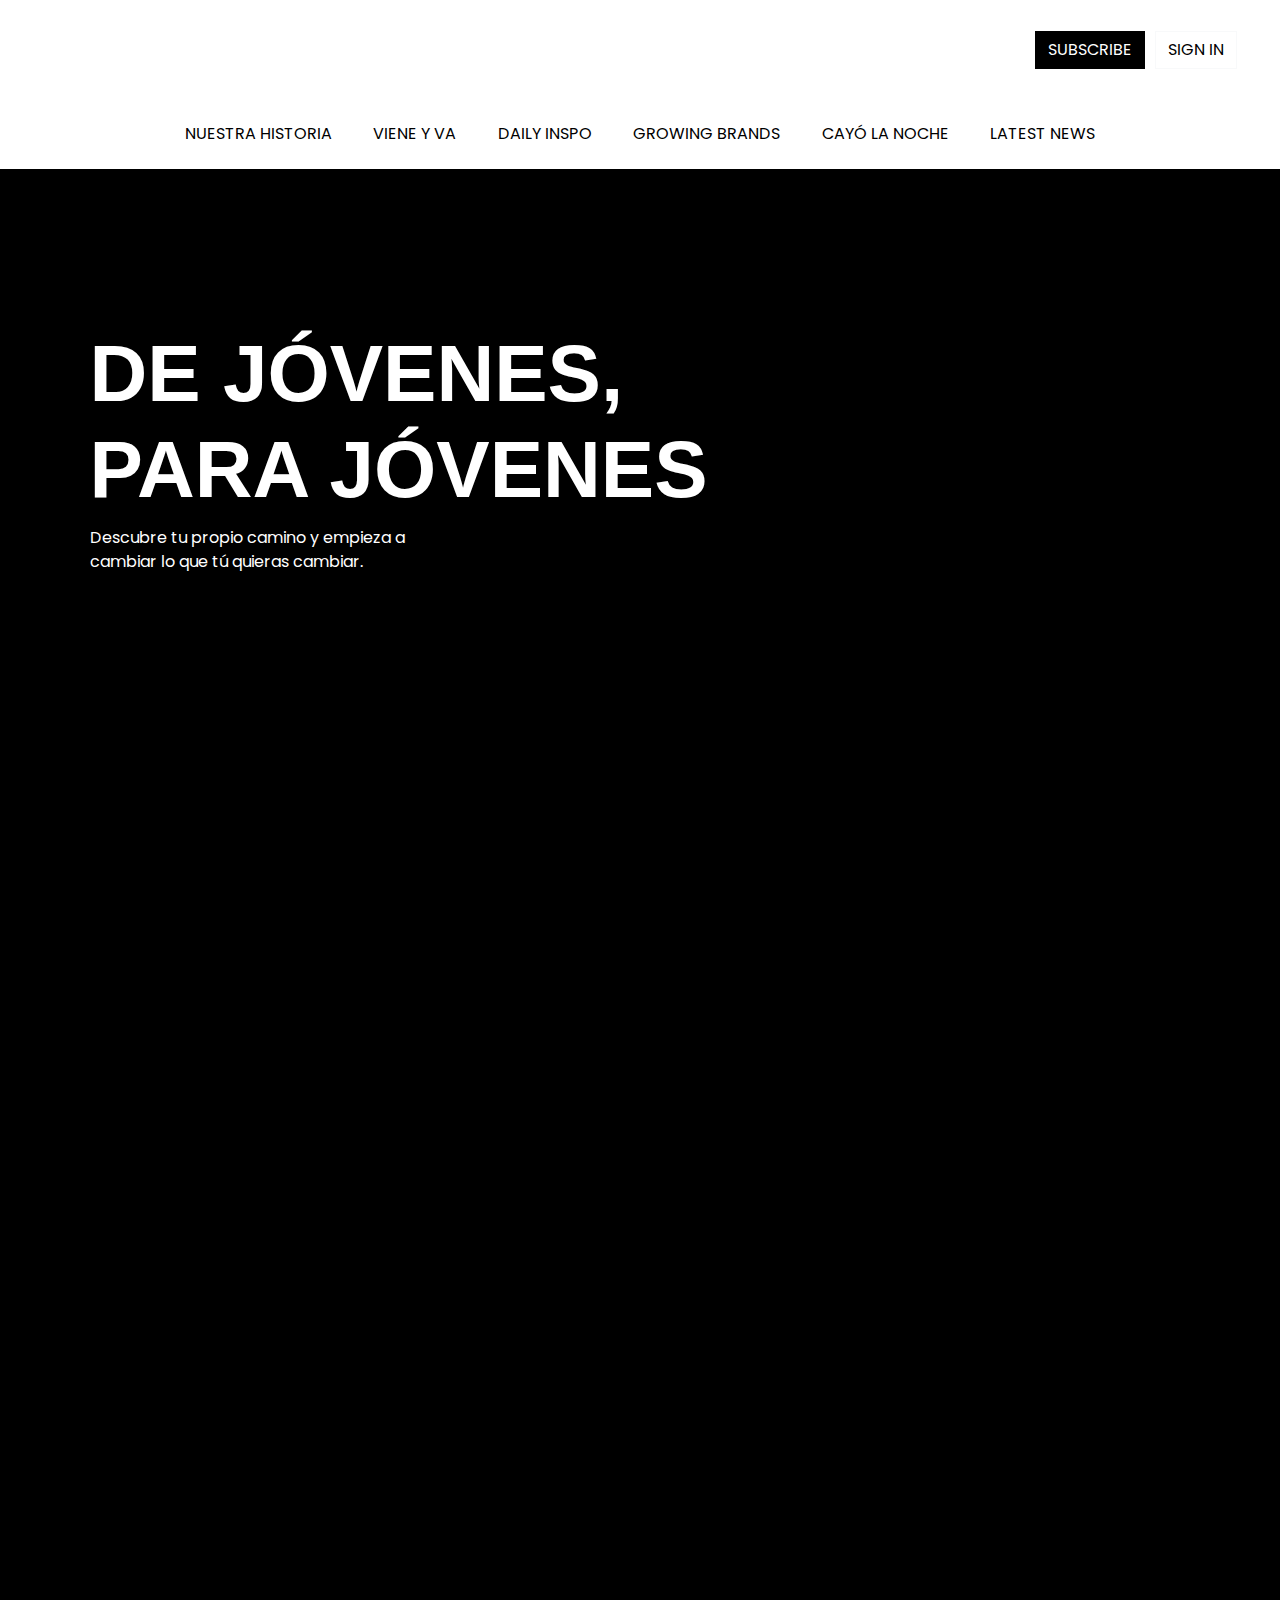
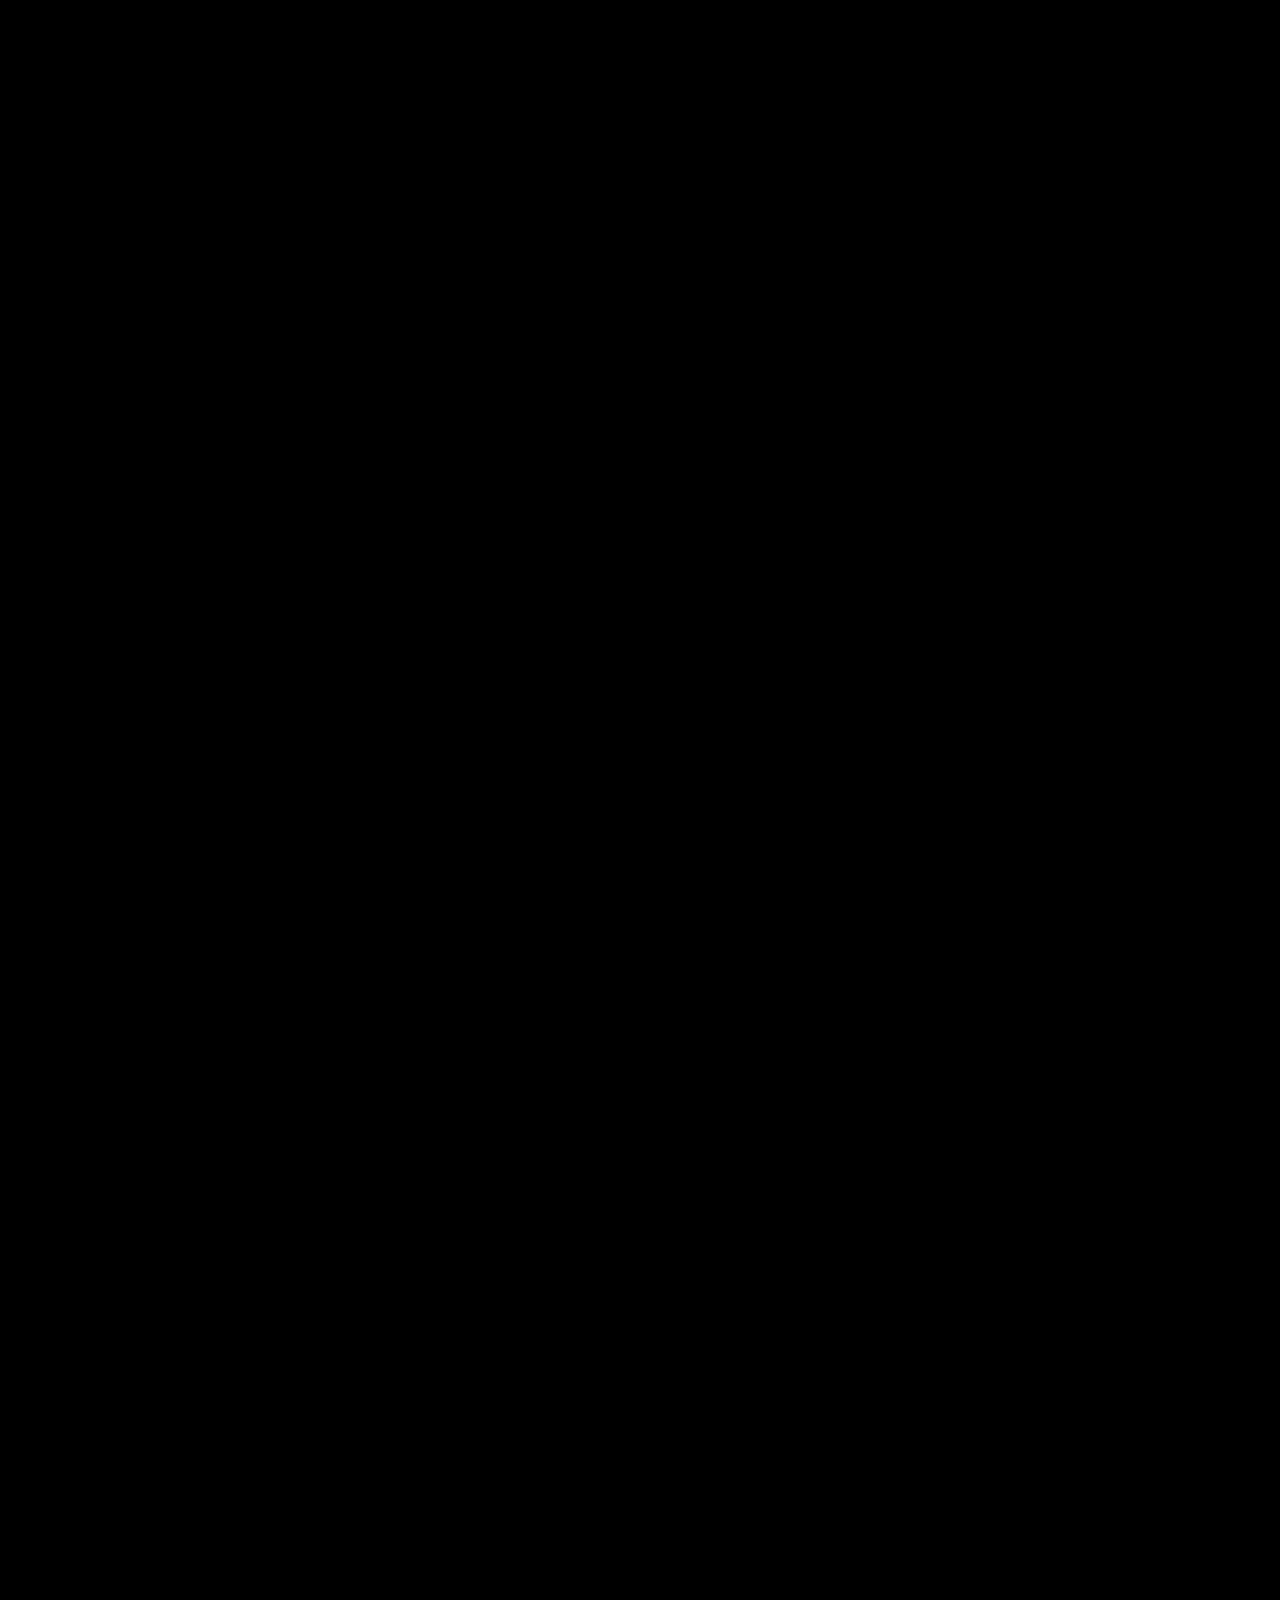
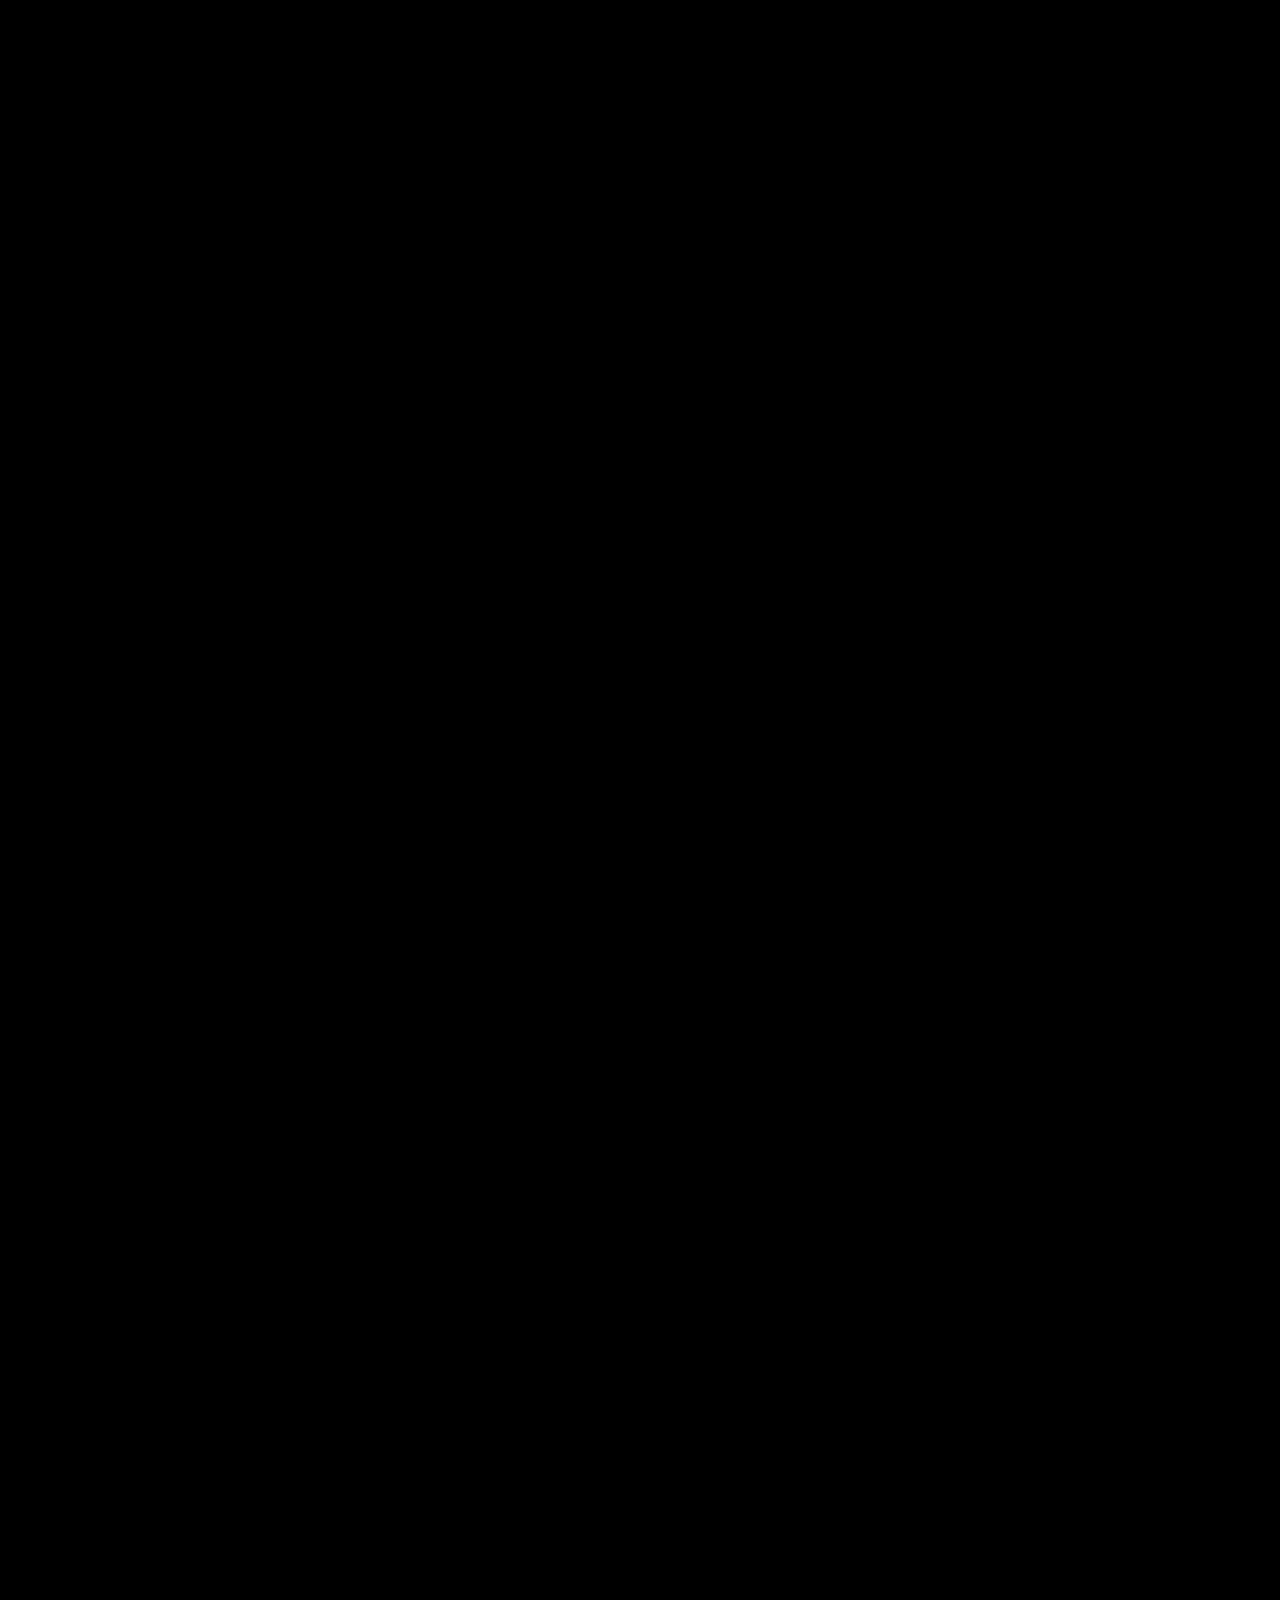
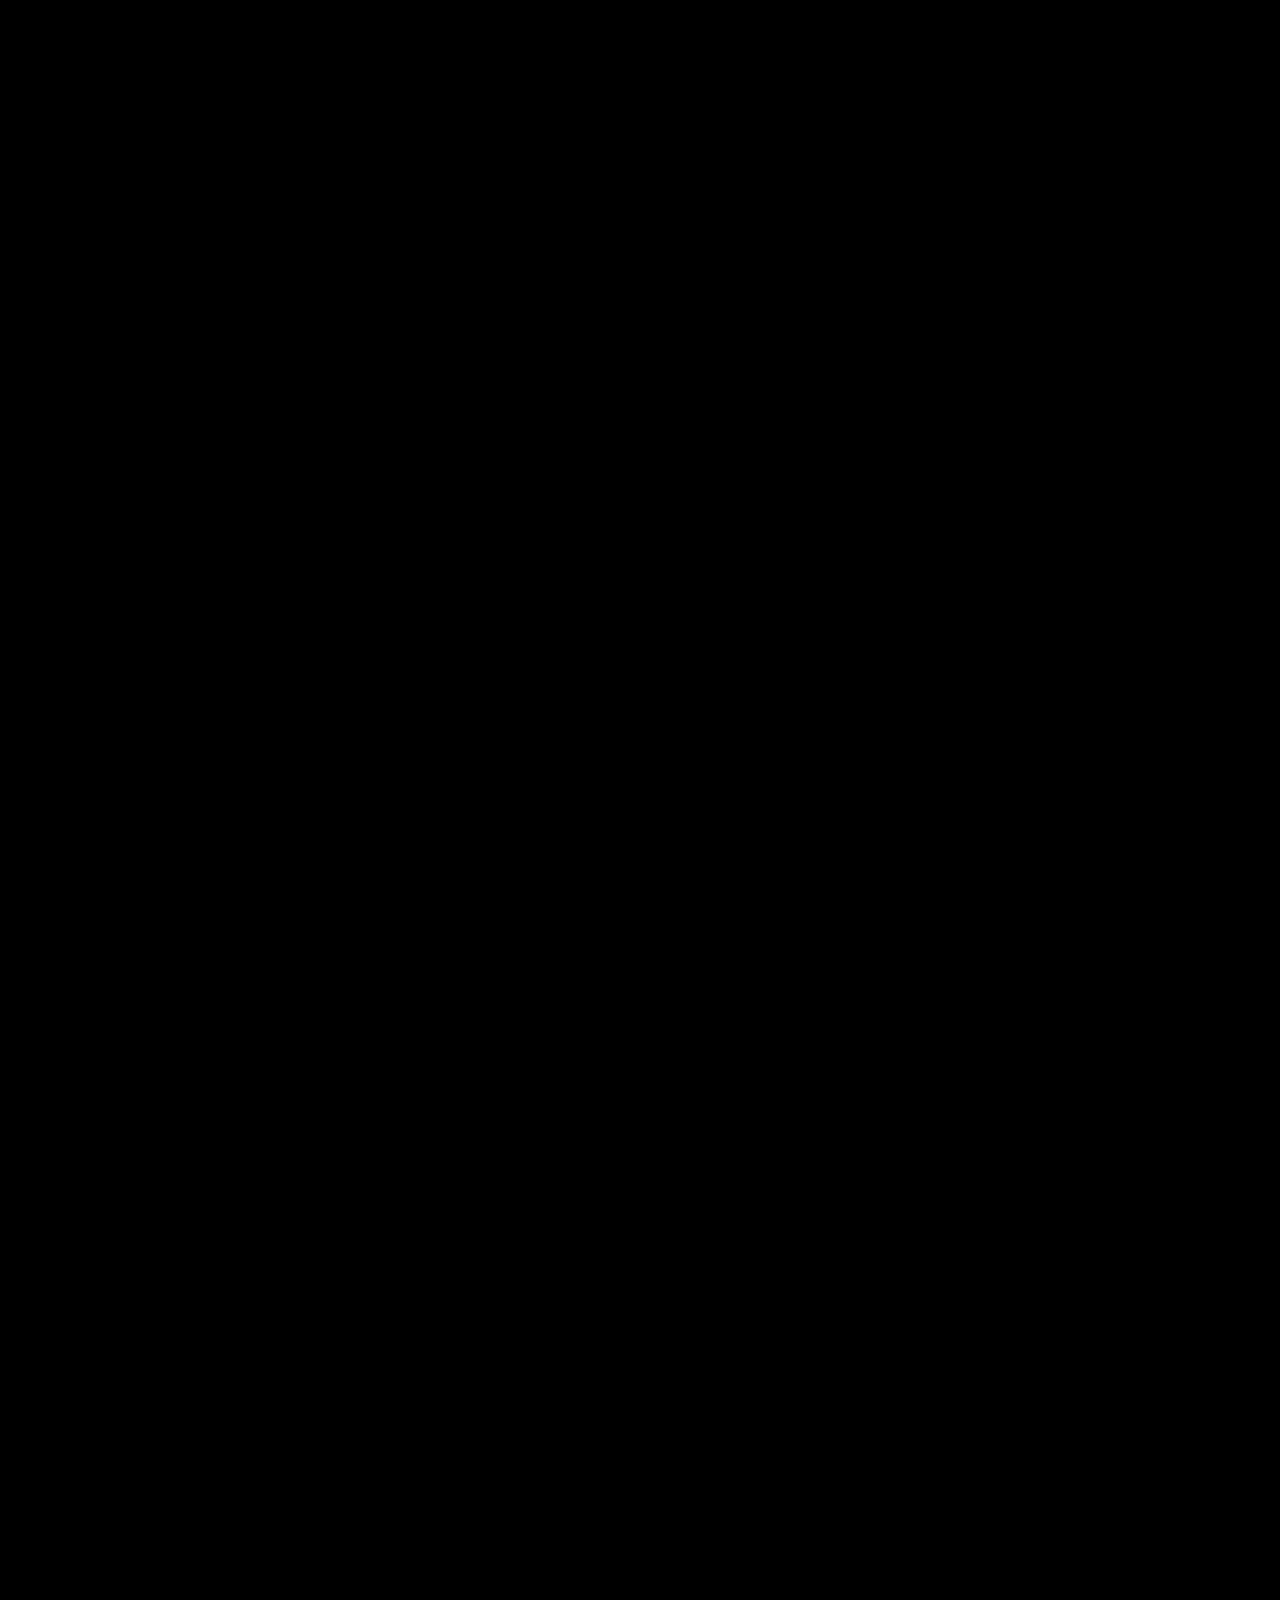
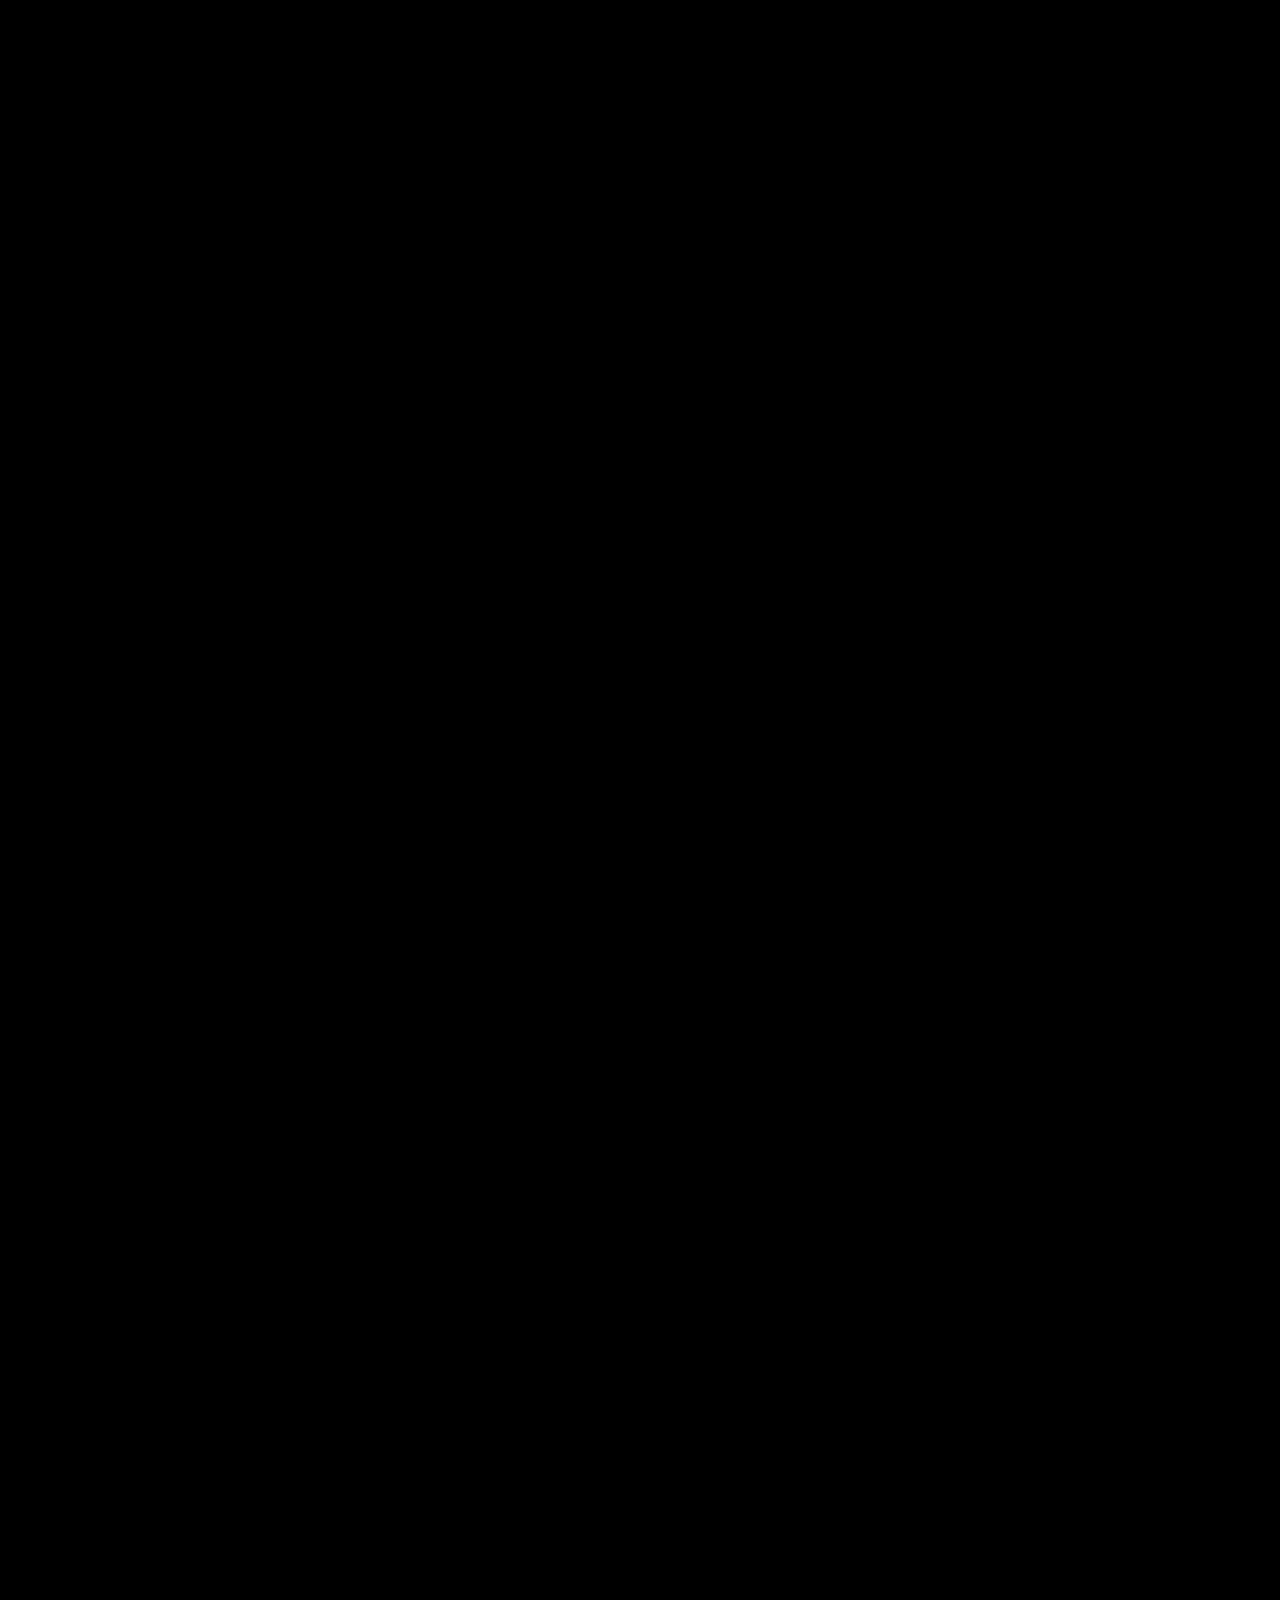
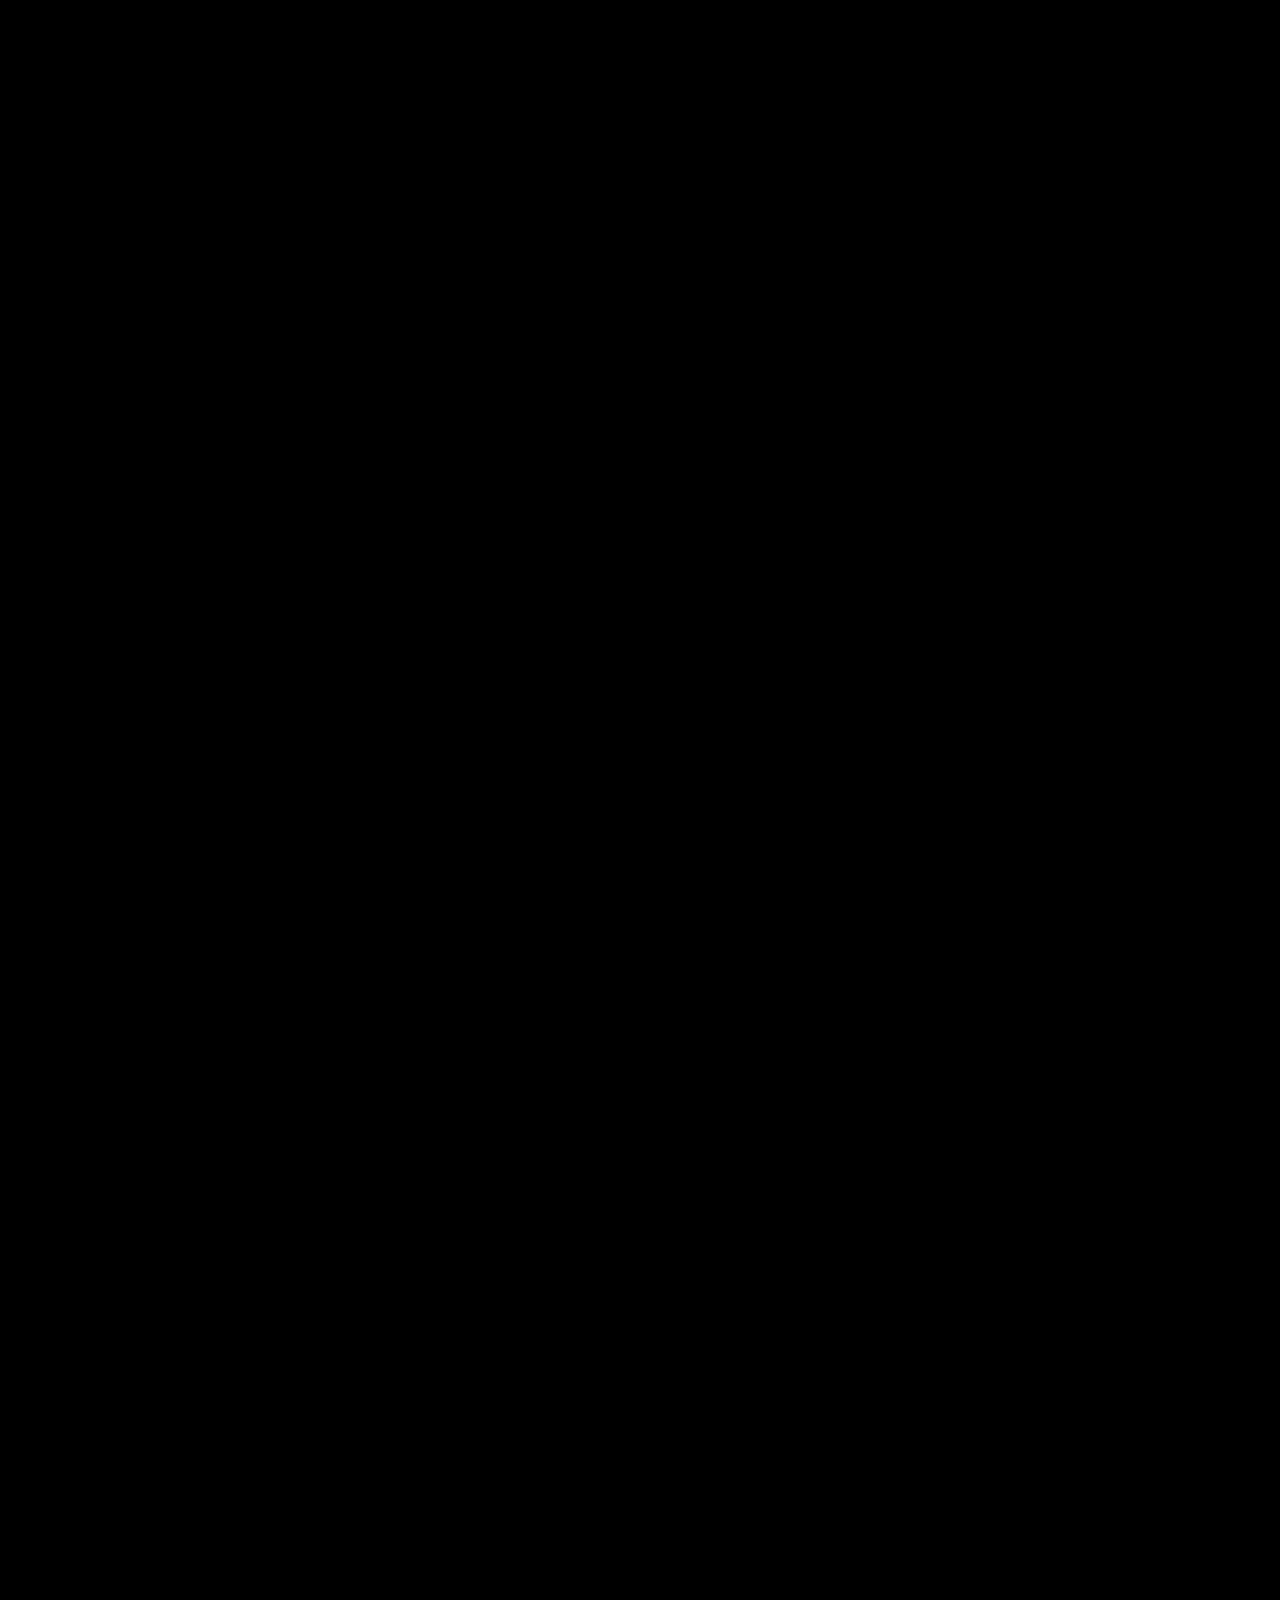
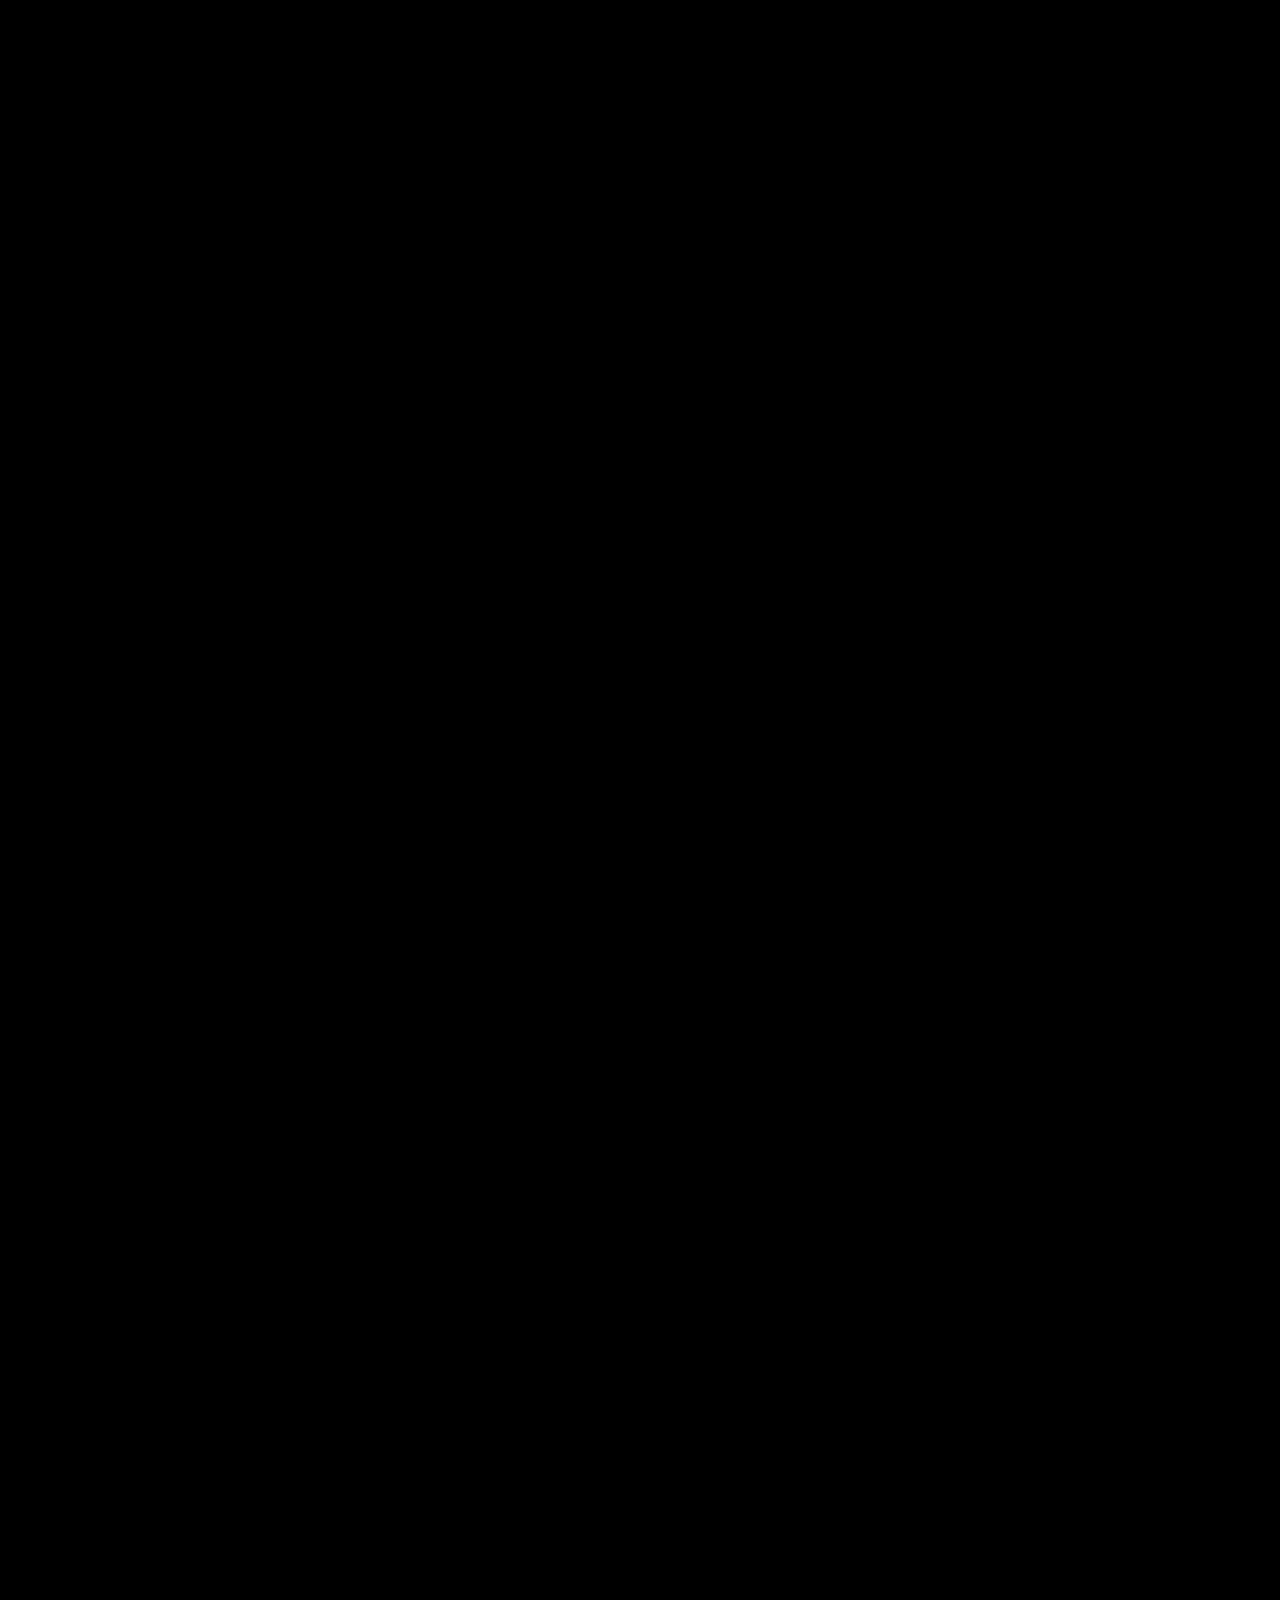
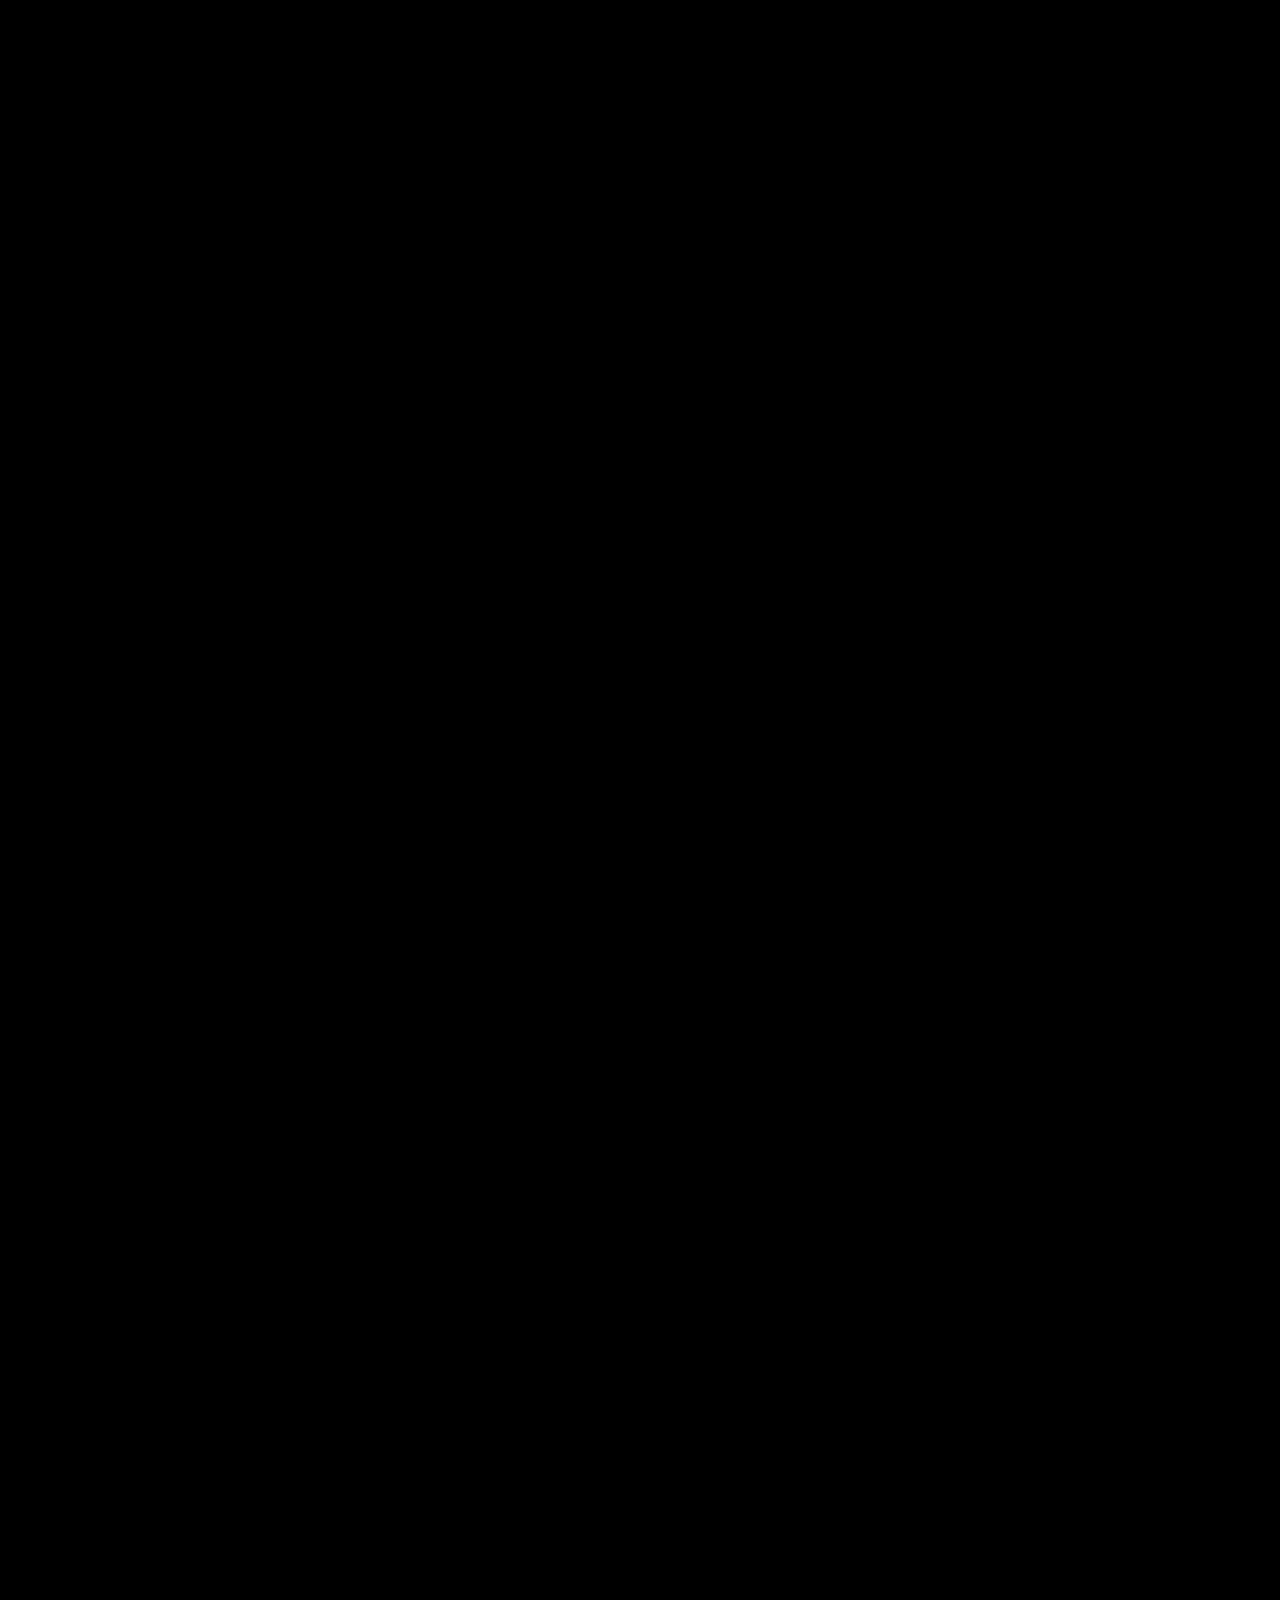
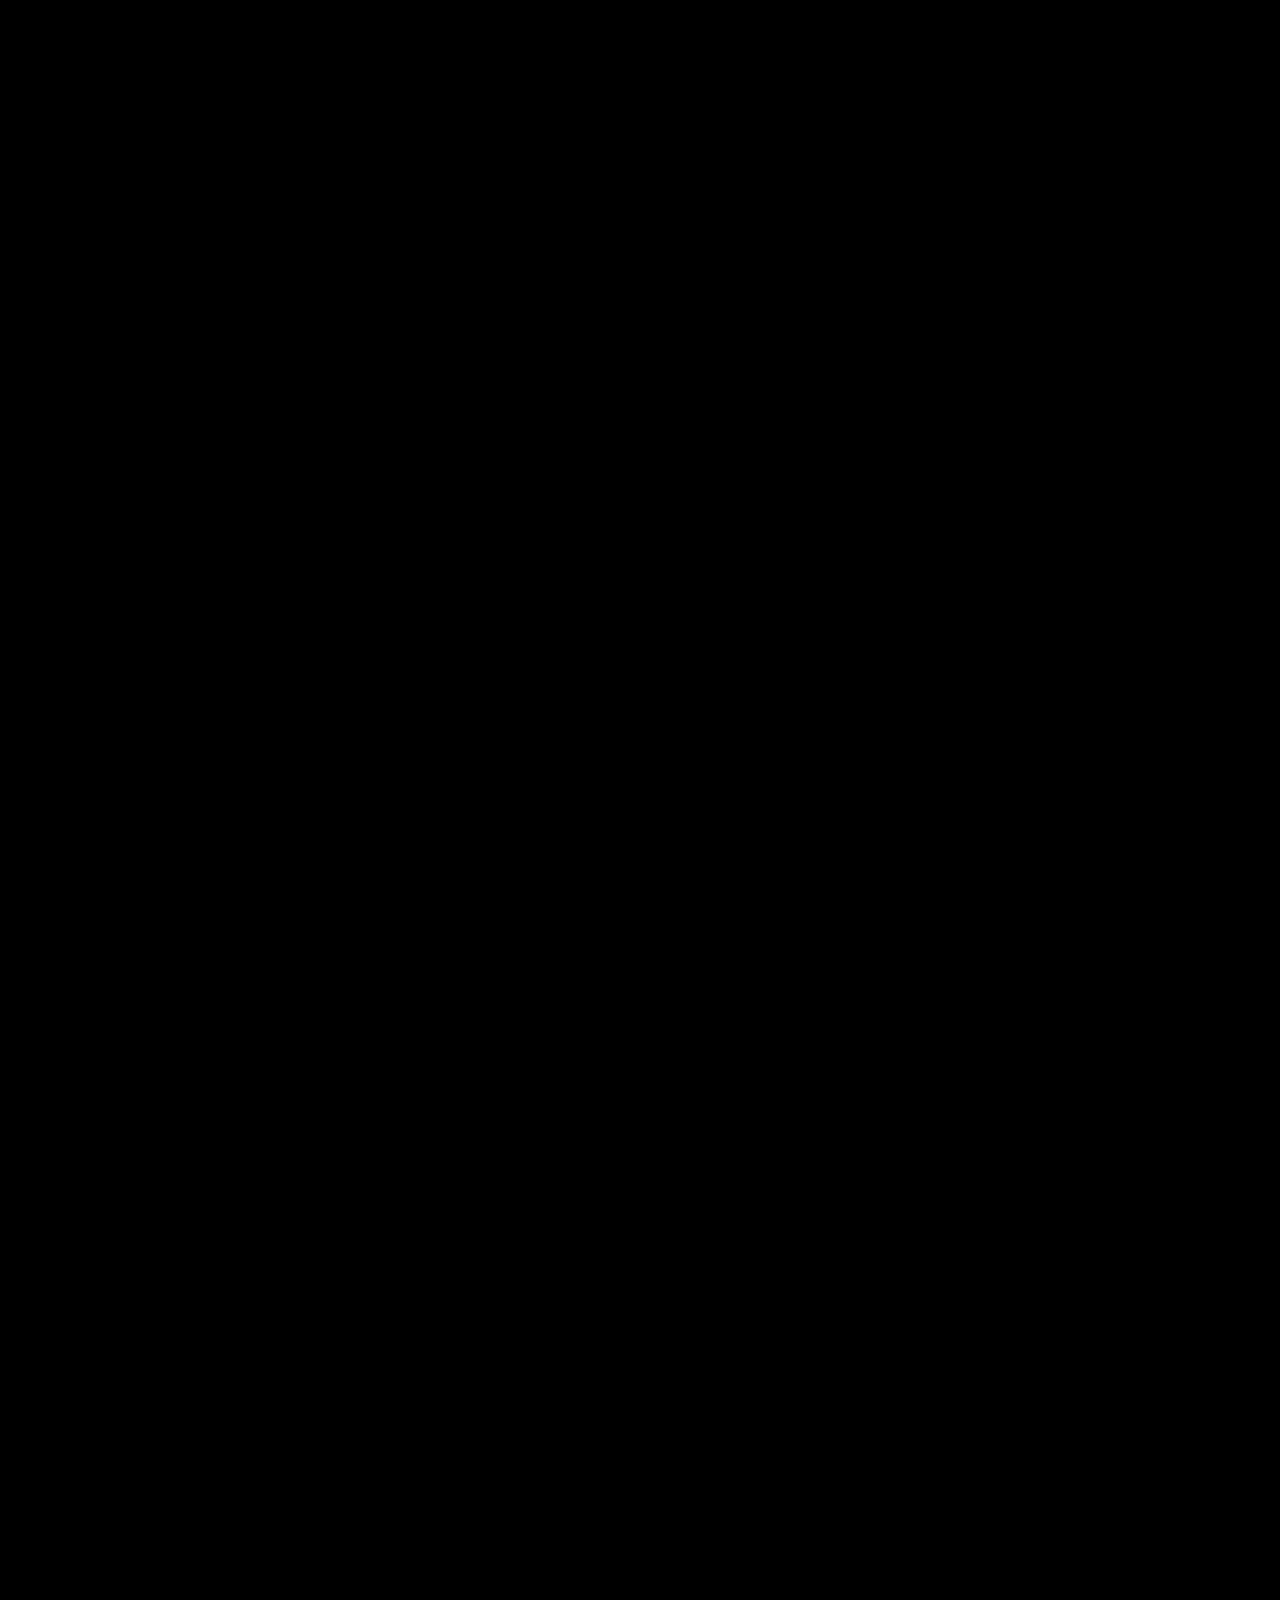
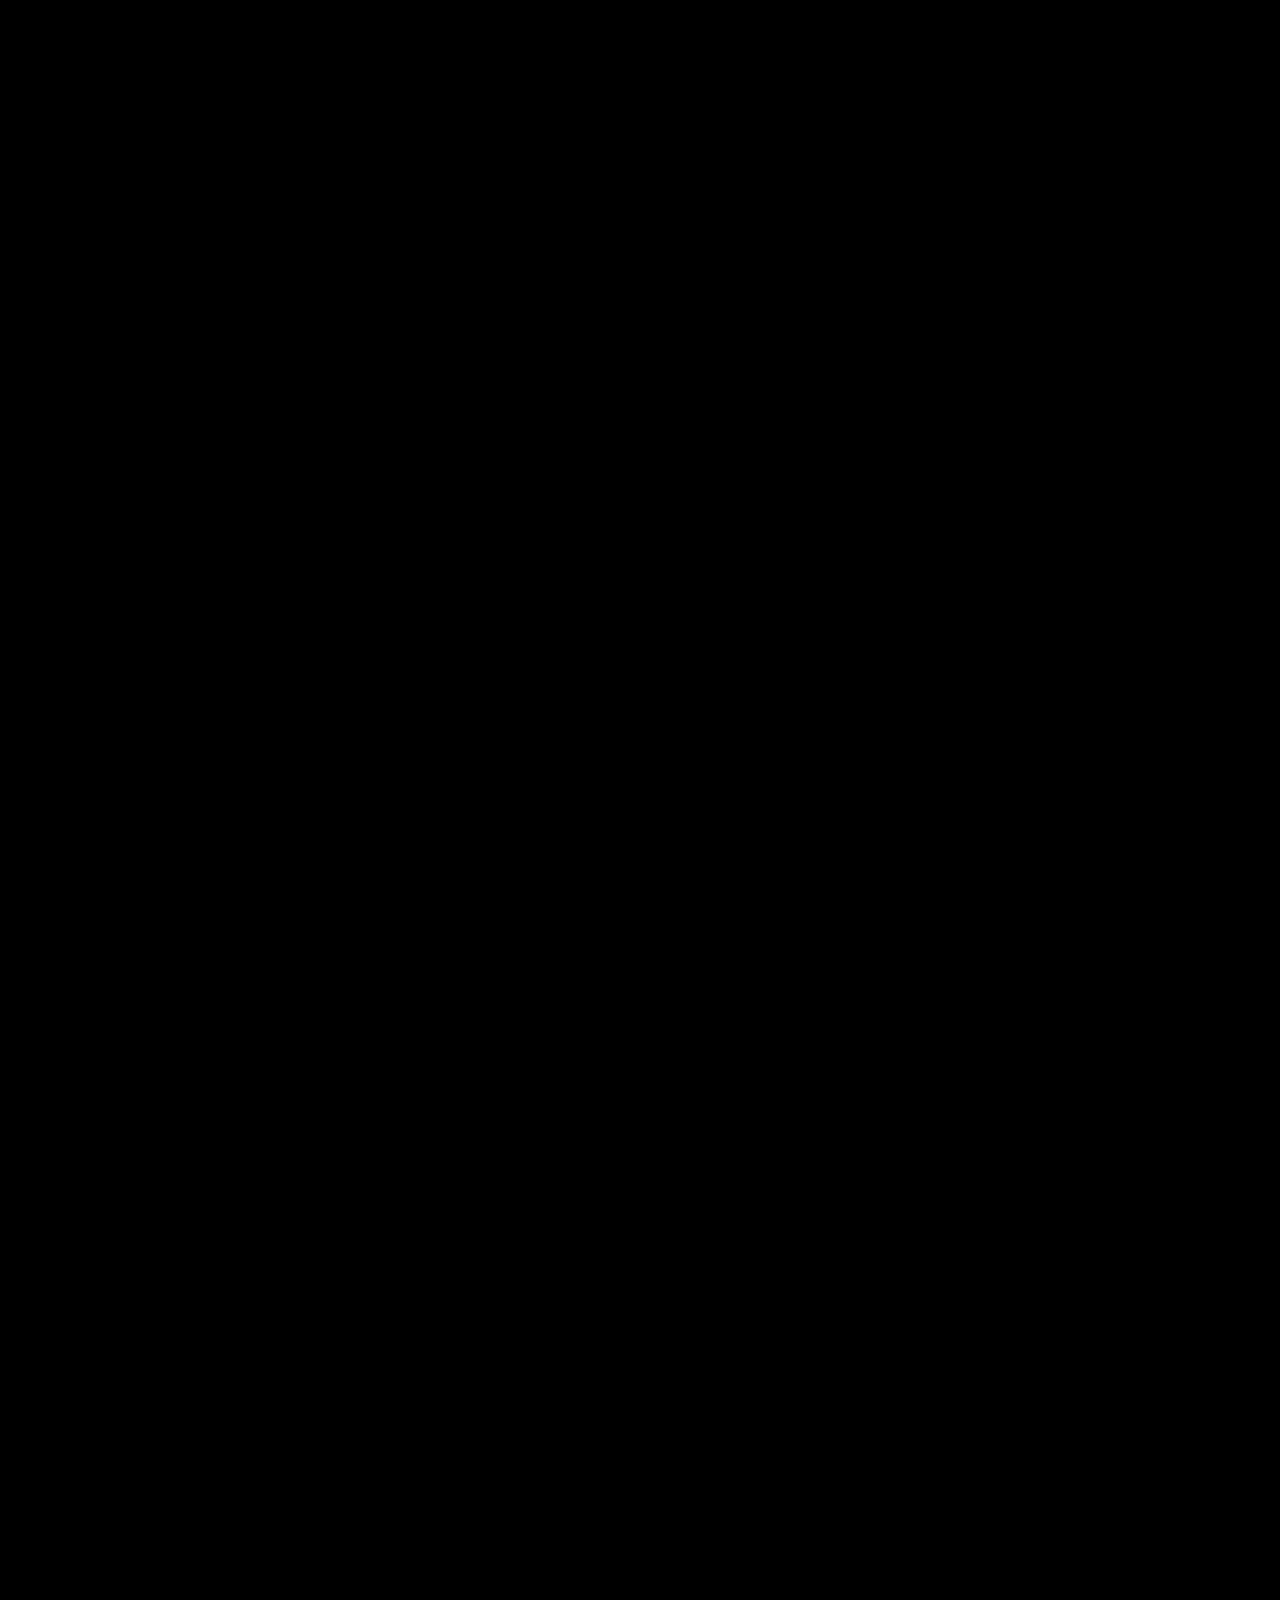
==== commit 3513203c: "correciones" ====
--- a/index.html
+++ b/index.html
@@ -40,7 +40,7 @@
  
 
     <!-- Inserción del favicon -->
-    <link href="img/home/madtrendslogofavicon.png" rel="icon" type="image/home/png">
+    <link href="img/home/madtrendslogofavicon.png" rel="icon" type="image/png">
 
     <!-- Flickity CSS -->
     <link rel="stylesheet" href="https://unpkg.com/flickity@2/dist/flickity.min.css">
@@ -61,6 +61,13 @@
     <link rel="stylesheet" href="https://cdnjs.cloudflare.com/ajax/libs/slick-carousel/1.8.1/slick.min.css" />
     <link rel="stylesheet" href="https://cdnjs.cloudflare.com/ajax/libs/slick-carousel/1.8.1/slick-theme.min.css" />
 
+    <!-- Incluir AOS CSS -->
+    <link href="https://cdn.jsdelivr.net/npm/aos@2.3.4/dist/aos.css" rel="stylesheet">
+
+    <!-- Incluir AOS JS -->
+    <script src="https://cdn.jsdelivr.net/npm/aos@2.3.4/dist/aos.js"></script>
+    
+
 </head>
 
 <body>
@@ -71,6 +78,7 @@
             <video poster="img/home/madtrendsinicio.mp4" playsinline autoplay muted loop>
                 <source src="img/home/madtrendsinicio.mp4" type="video/webm">
             </video>
+        </div>
 
             <!-- Texto superpuesto -->
             <div class="overlay-text">
@@ -102,6 +110,7 @@
                             <button class="btn btn-outline-light">SIGN IN</button>
                         </div>
                     </div>
+
                     <!-- SUBMENÚ  -->
                      <div class="submenu">
                     <div class="collapse navbar-collapse" id="navbarNav">
@@ -139,6 +148,7 @@
 
 
     <section id="historia">
+        <div data-aos="fade-in" data-aos-duration="1000">
         <div class="container text-center">
             <h2 class="mb-4">EL FUTURO EMPIEZA HOY</h2>
             <p class="lead mb-4"> MAD TRENDS es una revista basada en Madrid, España. “De jóvenes, para jóvenes”. 
@@ -146,11 +156,14 @@
                 cuenta nuestras raíces. Nuestra cultura pop está presente en cada momento, por lo que traemos la tradición al día a día, convirtiéndonos en referentes para nuestra generación. </p>
             <a href="#more" class="btn-link white-text">READ MORE</a>
         </div>
+    </div>
     </section>
+
             
 
    
     <section id="vieneyva">
+        <div data-aos="fade-in" data-aos-duration="1000">
         <div class="container">
             <div class="d-flex justify-content-between align-items-center">
                 <div class="text-left">
@@ -197,9 +210,11 @@
         </div>
             
         </div>
+    
     </section>
 
     <section id="dailyinspo">
+        <div data-aos="fade-in" data-aos-duration="1000">
         <div class="container">
             <div class="d-flex justify-content-between align-items-center">
                 <div class="text-left">
@@ -229,7 +244,8 @@
             <div><img src="img/Home/p9.png" alt="Imagen 9"></div>
             <div><img src="img/Home/p10.png" alt="Imagen 10"></div>
         </div>
-            
+          
+        </div>
     </section>
 
     <section id="growingbrands">
@@ -243,6 +259,7 @@
                 </div>
             </div>
         </div>
+   
 
 
     <div class="brandsimages">
@@ -266,7 +283,7 @@
             <div class="modal-dialog modal-dialog-centered modal-lg">
                 <div class="modal-content text-center" style="padding: 20px;">
                     <div class="modal-header border-0">
-                        <h2 class="modal-title w-100 text-black" id="modalTitle3">TWOJEYS</h2>
+                        <h2 class="modal-title w-100 text-black" id="modalTitle1">TWOJEYS</h2>
                     </div>
                     <div class="modal-body">
                         <p class="text-black"> En apenas cuatro años y con una pandemia de por medio, los dos jóvenes emprendedores han conseguido crear una empresa sólida y con unas perspectivas de crecimiento exponencial. 
@@ -323,11 +340,13 @@
 <div class="col-12 p-0">
     <div class="image-container">
         <img src="img/home/mas1.jpg" alt="Imagen a Pantalla Completa" class="full-width-image">
+        <div data-aos="fade-in" data-aos-duration="1000">
         <div class="overlay">
             <p>JEWELRY</p>
             <h2>TWOJEYS</h2>
             <a href="#" class="btn btn-light me-2" data-bs-toggle="modal" data-bs-target="#myModal3">LEER ARTÍCULO</a>
         </div>
+    </div>
     </div>
 </div>
 
@@ -358,14 +377,6 @@
 </div>
 </div>
 
-
-    
-
-        
-
-       
-
-
     </section>
 
 
@@ -397,6 +408,7 @@
                     </div>
                 </div>
             </div>
+
     </section>
     
 
@@ -421,7 +433,7 @@
                             <div class="card-body">
                                 <p class="card-text text-black">CELEBRITY STYLE</p>
                                 <h6 class="card-title">“Ahead of Her Performance at Victoria’s Secret Fashion Show, An Ode to Cher’s Outlandish, Inimitable Outfits”</h6>
-                                <h9>By Janelle Okwodu</h9>
+                                <h4>By Janelle Okwodu</h4>
                             </div>
                         </div>
                     </div>
@@ -431,7 +443,7 @@
                             <div class="card-body">
                                 <p class="card-text text-black">MOVIE</p>
                                 <h6 class="card-title">“In Wicked, Costume Designer Paul Tazewell Makes Magic”</h6>
-                                <h9>By Marley Marius</h9>
+                                <h4>By Marley Marius</h4>
                             </div>
                         </div>
                     </div>
@@ -441,14 +453,13 @@
                             <div class="card-body">
                                 <p class="card-text text-black">SHOPPING</p>
                                 <h6 class="card-title">“Why Every Closet Should Have These 31 Fall Essentials”</h6>
-                                <h9>By Christina Holevas</h9>
+                                <h4>By Christina Holevas</h4>
                             </div>
                         </div>
                     </div>
                 </div>
             </div>
         </div>
-        
     </section> 
         
 <!-- Footer superior -->
@@ -462,11 +473,16 @@
             </div>
             <div class="col-md-3 footer-direction">
                 <ul class="list-unstyled">
+                    <li class="list-item">
                     <p>Av. de Alfonso XIII,  97, Chamartín. <br> 28016 - Madrid</p>
+                    </li>
+                    <li class="list-item">
                     <p>915 55 25 28</p>
+                    </li>
                 </ul>
             </div>
             <div class="col-md-3 list-column footer-column">
+                <ul class="navbar-nav display-flex w-100">
                     <li class="list-item">
                         <a class="list-link" href="#historia">NUESTRA HISTORIA</a>
                     </li>
@@ -485,6 +501,7 @@
                     <li class="list-item">
                         <a class="list-link" href="#news">LATEST NEWS</a>
                     </li>
+                </ul>
             </div>
             <div class="form col-md-3 newsletter-column text-black">
                 <h5>Suscríbete a Nuestra Newsletter</h5>
@@ -499,7 +516,6 @@
                 
             </div>
         </div>
-    </div>
 </footer>
 
 <!-- Footer inferior -->
--- a/css/style.css
+++ b/css/style.css
@@ -115,7 +115,6 @@
 
 .menu:hover .btn-outline-light {
     color: var(--color2); 
-    border-color: none; 
 }
 
 .menu:hover .btn-light:hover {
@@ -358,8 +357,7 @@
     left: 0;
     width: 100%;
     height: 100%;
-    background: linear-gradient(to bottom, rgba(255, 255, 255, 0), rgba(0, 0, 0, 0.435)); /
-
+    background: linear-gradient(to bottom, rgba(255, 255, 255, 0), rgba(0, 0, 0, 0.435));
 }
 
 .overlay {
@@ -457,7 +455,7 @@
     font-weight: bold;
     margin-bottom: 5px; 
     line-height: 1.5; 
-    letter-spacing: 10;
+    letter-spacing: 5px;
 }
 
 .card-title {
@@ -650,15 +648,11 @@
     }
 
     h2 {
-        font-size: 5em;
-    }
-
-    h3 {
         font-size: 4em;
     }
 
-    h4 {
-        font-size: em;
+    h3 {
+        font-size: 3em;
     }
 
     p { 
@@ -666,27 +660,37 @@
     }
 }
 
-
-
-/* Movil */
-@media (max-width: 450px) { 
-
-h1 {
-        font-size: 40px;
-}
-
-h2 {
-    font-size: 20px;
-}
-
-p { 
-    font-size: 10px;
-}
-
-.lead {
-    font-size: 12px;
-}
-
+/* Ordenador */
+@media (max-width: 1280px)  { 
+
+    h1 {
+        font-size: 5em;
+    }
+
+    h2 {
+        font-size: 2em;
+    }
+}
+
+/* Ipad */
+@media (max-width: 820px)  { 
+
+    h1 {
+        font-size: 4em;
+    }
+}
+
+/* Ipad MINI */
+@media (max-width: 650px)  { 
+
+    h2 {
+        font-size: 2em;
+    }
+
+.container {
+padding-right: 5%;
+padding-left: 5%;
+}
 
 .submenu {
     display: none;
@@ -805,6 +809,147 @@
         display: block;
 }
  
+}
+
+
+
+/* Movil */
+@media (max-width: 450px) { 
+
+h1 {
+        font-size: 40px;
+}
+
+h2 {
+    font-size: 20px;
+}
+
+p { 
+    font-size: 10px;
+}
+
+.lead {
+    font-size: 12px;
+}
+
+
+.submenu {
+    display: none;
+    position: absolute;
+    top: 100%; 
+    left: 0;
+    width: 100%;
+    background-color: var(--background-color1);
+    box-shadow: none !important;
+}
+
+.submenu .navbar-nav {
+    flex-direction: column; 
+    text-align: center;
+}
+
+.navbar-nav .nav-item {
+    margin: 1rem 0; 
+}
+
+.navbar-nav .nav-link {
+    font-size: 18px;
+    padding: 15px 0;
+}
+
+.navbar:hover .submenu {
+    display: flex;
+}
+
+
+.submenu .nav-item {
+    display: inline-block;
+    flex: 1;
+    text-align: center;
+}
+
+.submenu .nav-link {
+    color: #333; 
+    padding: 10px;
+    text-transform: uppercase;
+}
+
+.navbar-nav {
+    justify-content: center;
+}
+
+
+.navbar-toggler {
+    margin: 0 !important; 
+    padding: 0; 
+}
+
+
+.navbar-toggler:focus {
+    outline: none !important; 
+    box-shadow: none !important; 
+}
+
+.navbar-toggler {
+    border: none !important; 
+    background-color: transparent; 
+}
+
+.navbar:hover .navbar-toggler {
+    display: block;
+}
+
+
+.navbar-toggler-icon {
+    display: none;
+}
+
+
+.navbar-toggler i {
+    font-size: 30px; 
+    color: white;    
+    transition: color 0.3s ease;
+    margin: 0 !important; 
+    padding: 0; 
+}
+
+
+.navbar:hover .navbar-toggler i {
+    color: var(--color2);   
+} 
+
+
+   
+.d-flex.justify-content-end {
+        display: none; 
+}
+
+   
+.navbar-collapse {
+        text-align: center;
+        background-color: var(--background-color1); 
+        width: 100%;
+        padding: 2rem 0;
+}
+
+.navbar-nav {
+        flex-direction: column;
+        text-align: center;
+}
+
+.navbar-nav .nav-item {
+        margin: 1rem 0;
+}
+
+.navbar-nav .nav-link {
+        font-size: 18px;
+        padding: 15px 0;
+}
+
+.navbar-collapse.show {
+        display: block;
+}
+ 
 #historia {
     padding-right: 15%;
     padding-left: 15%;
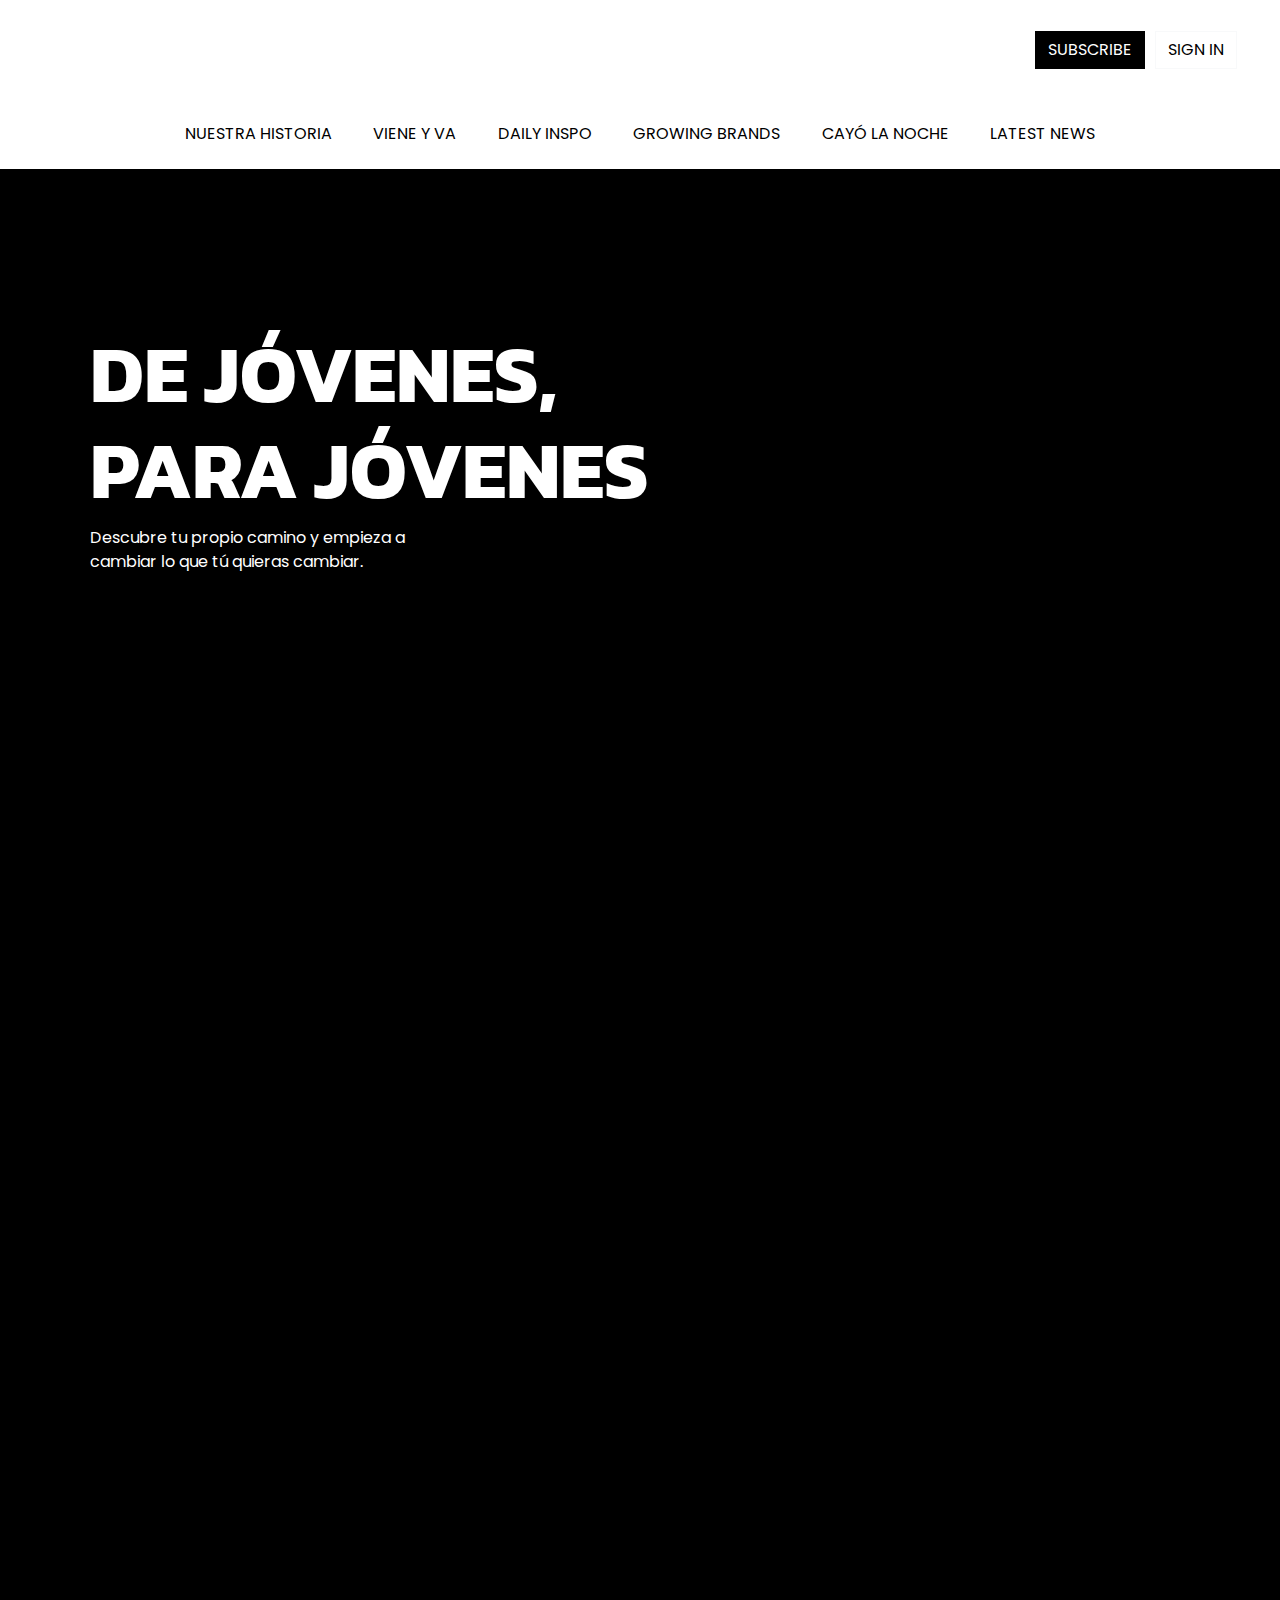
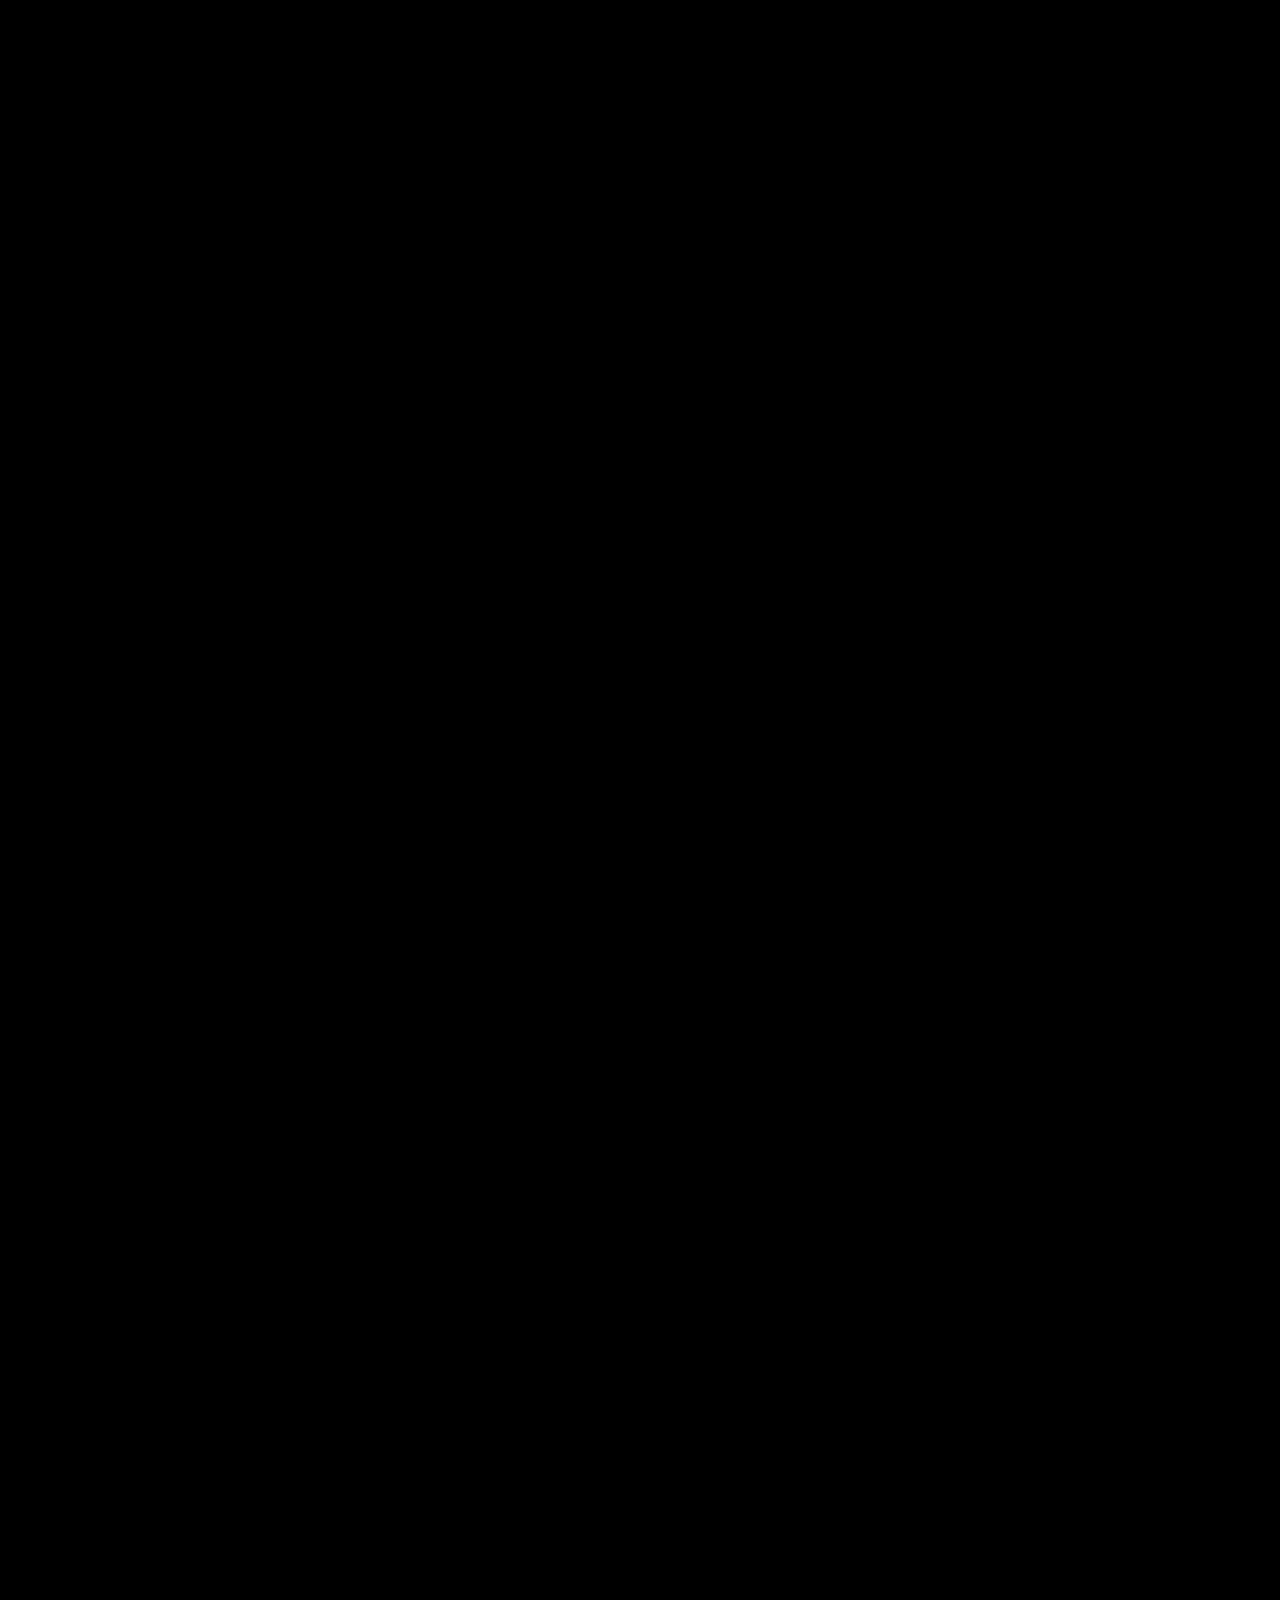
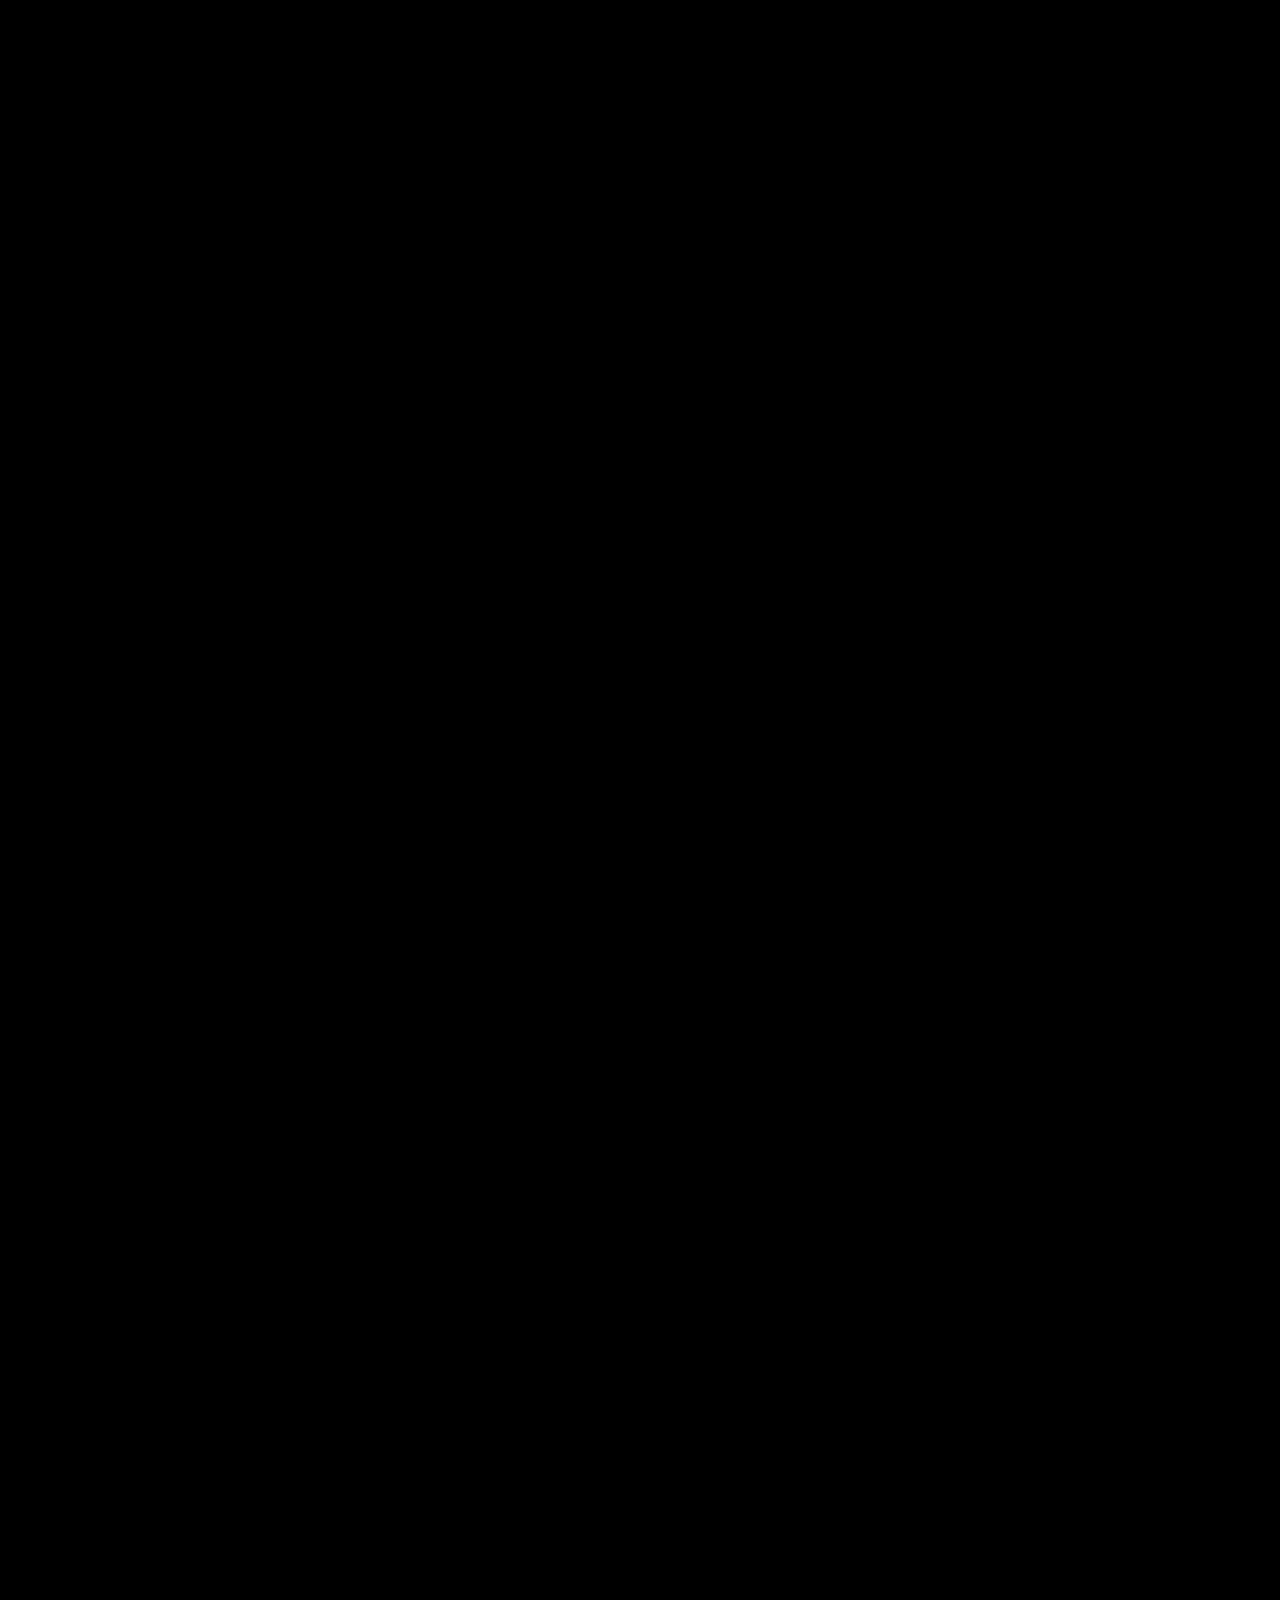
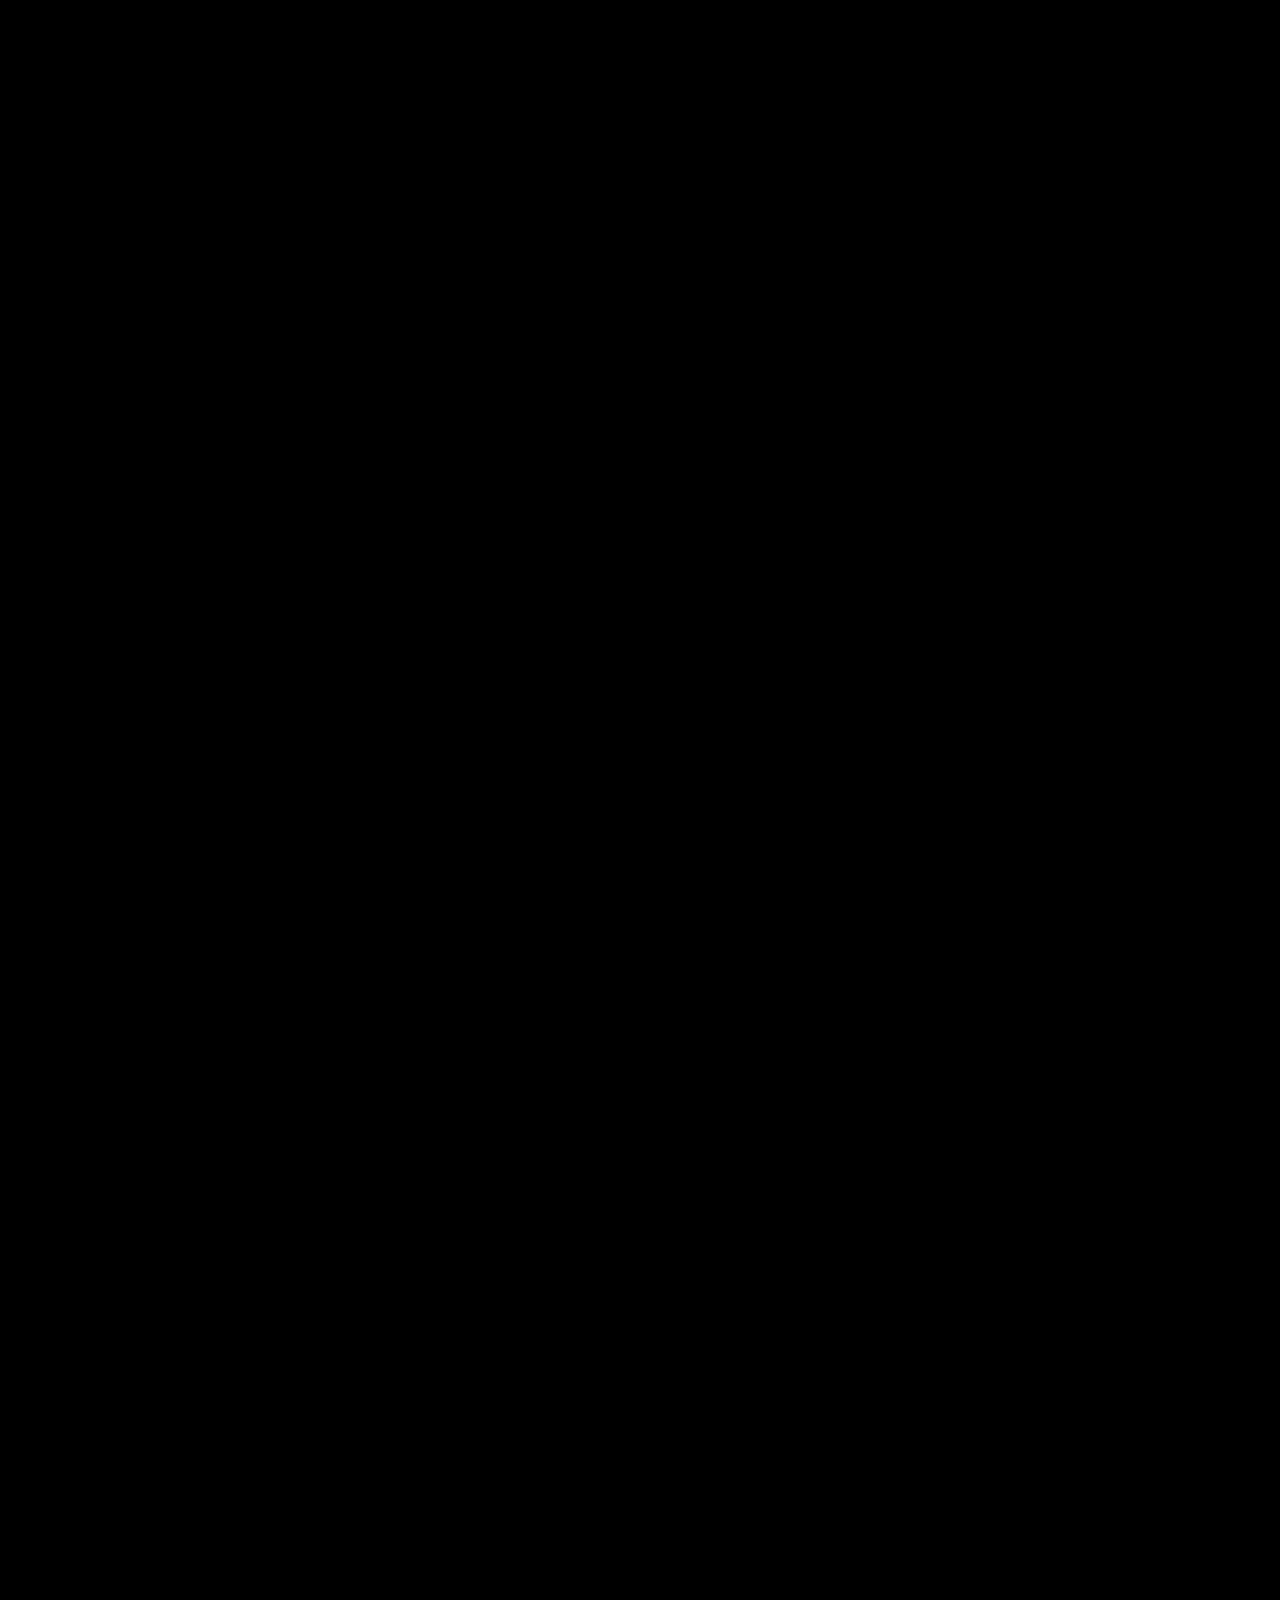
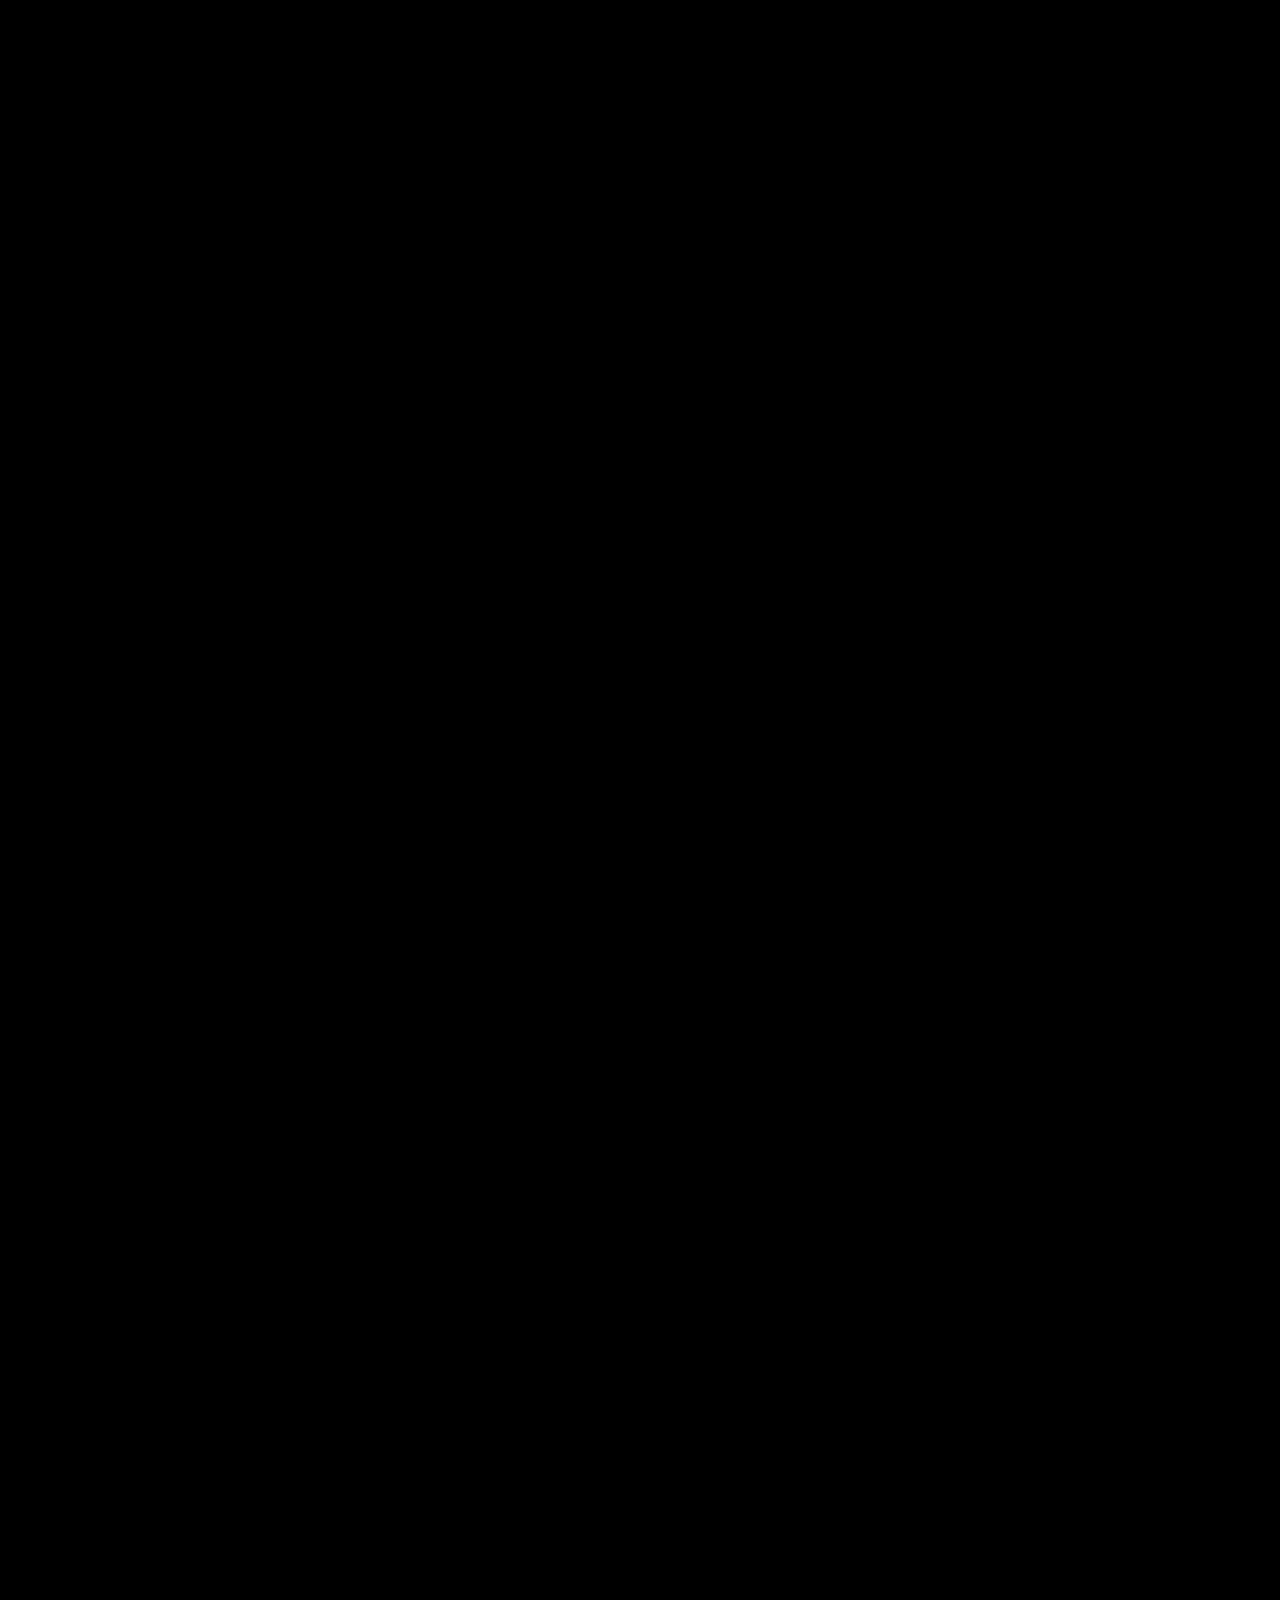
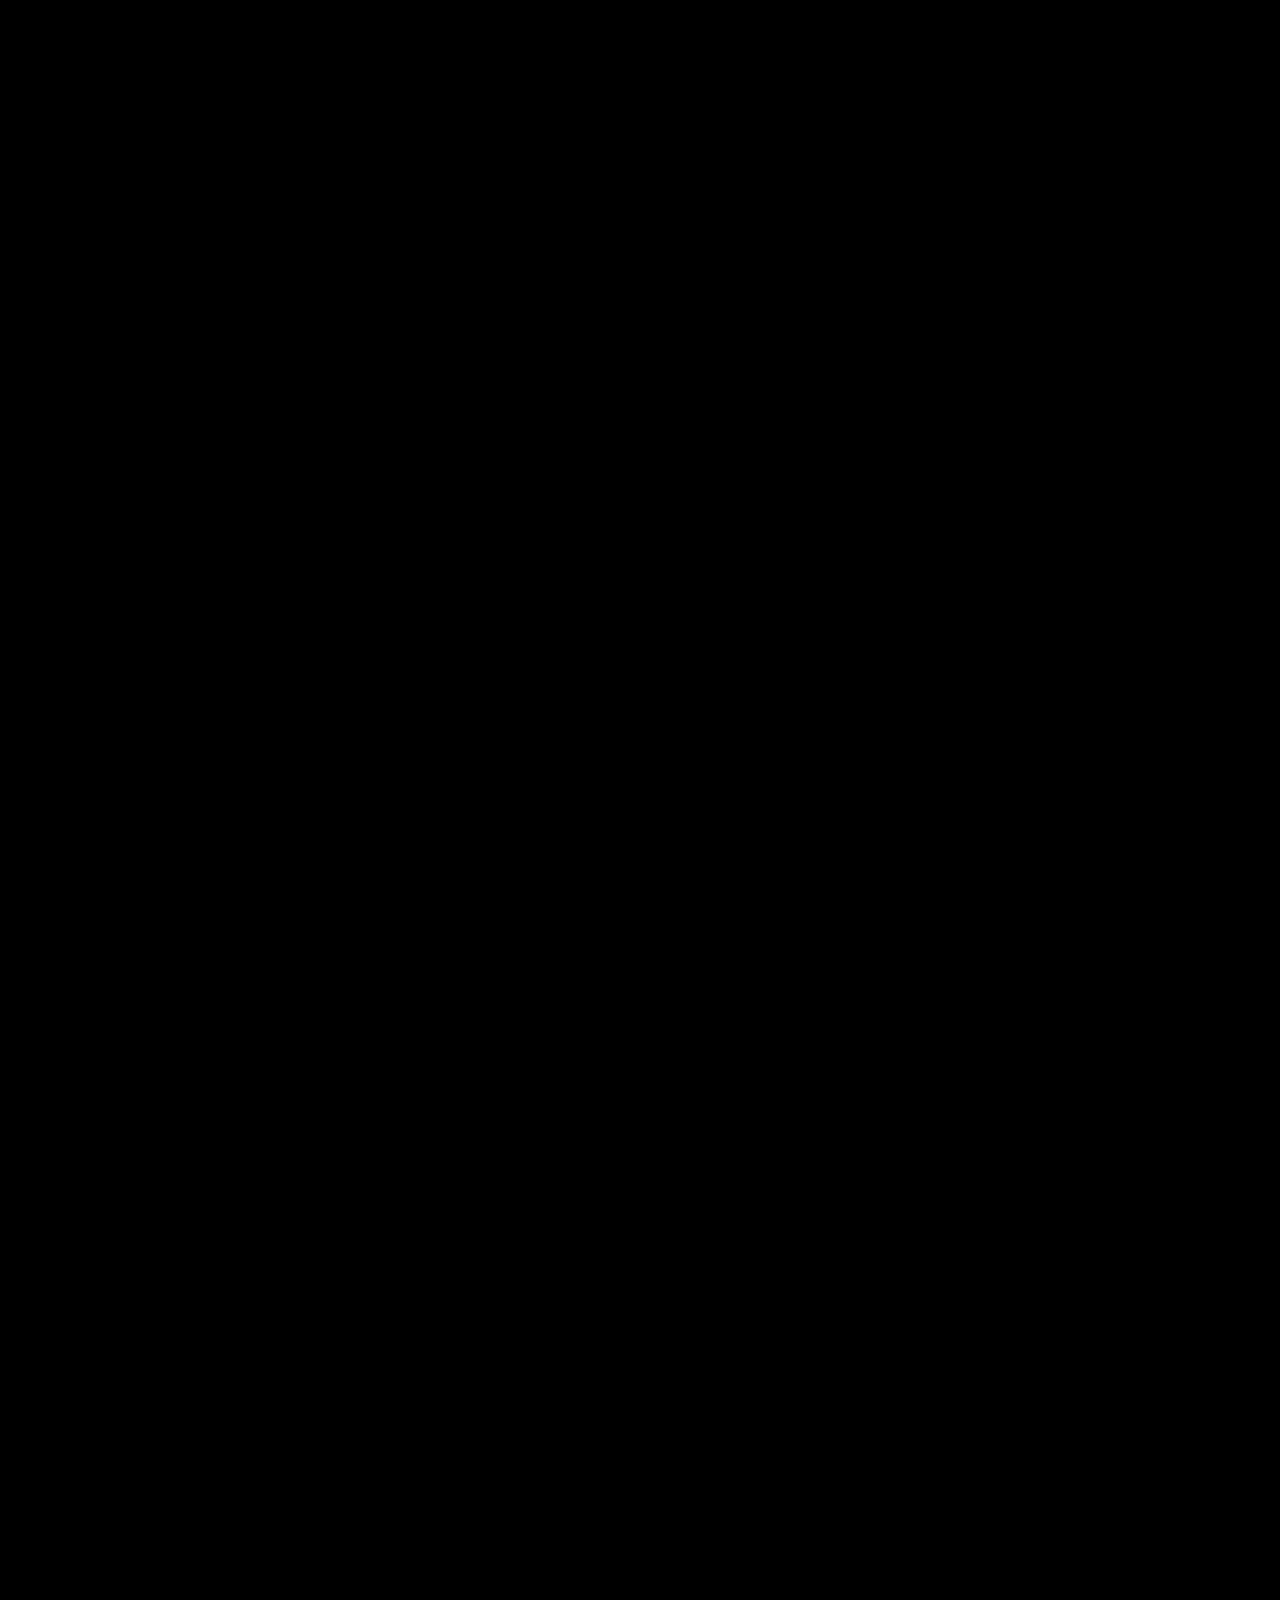
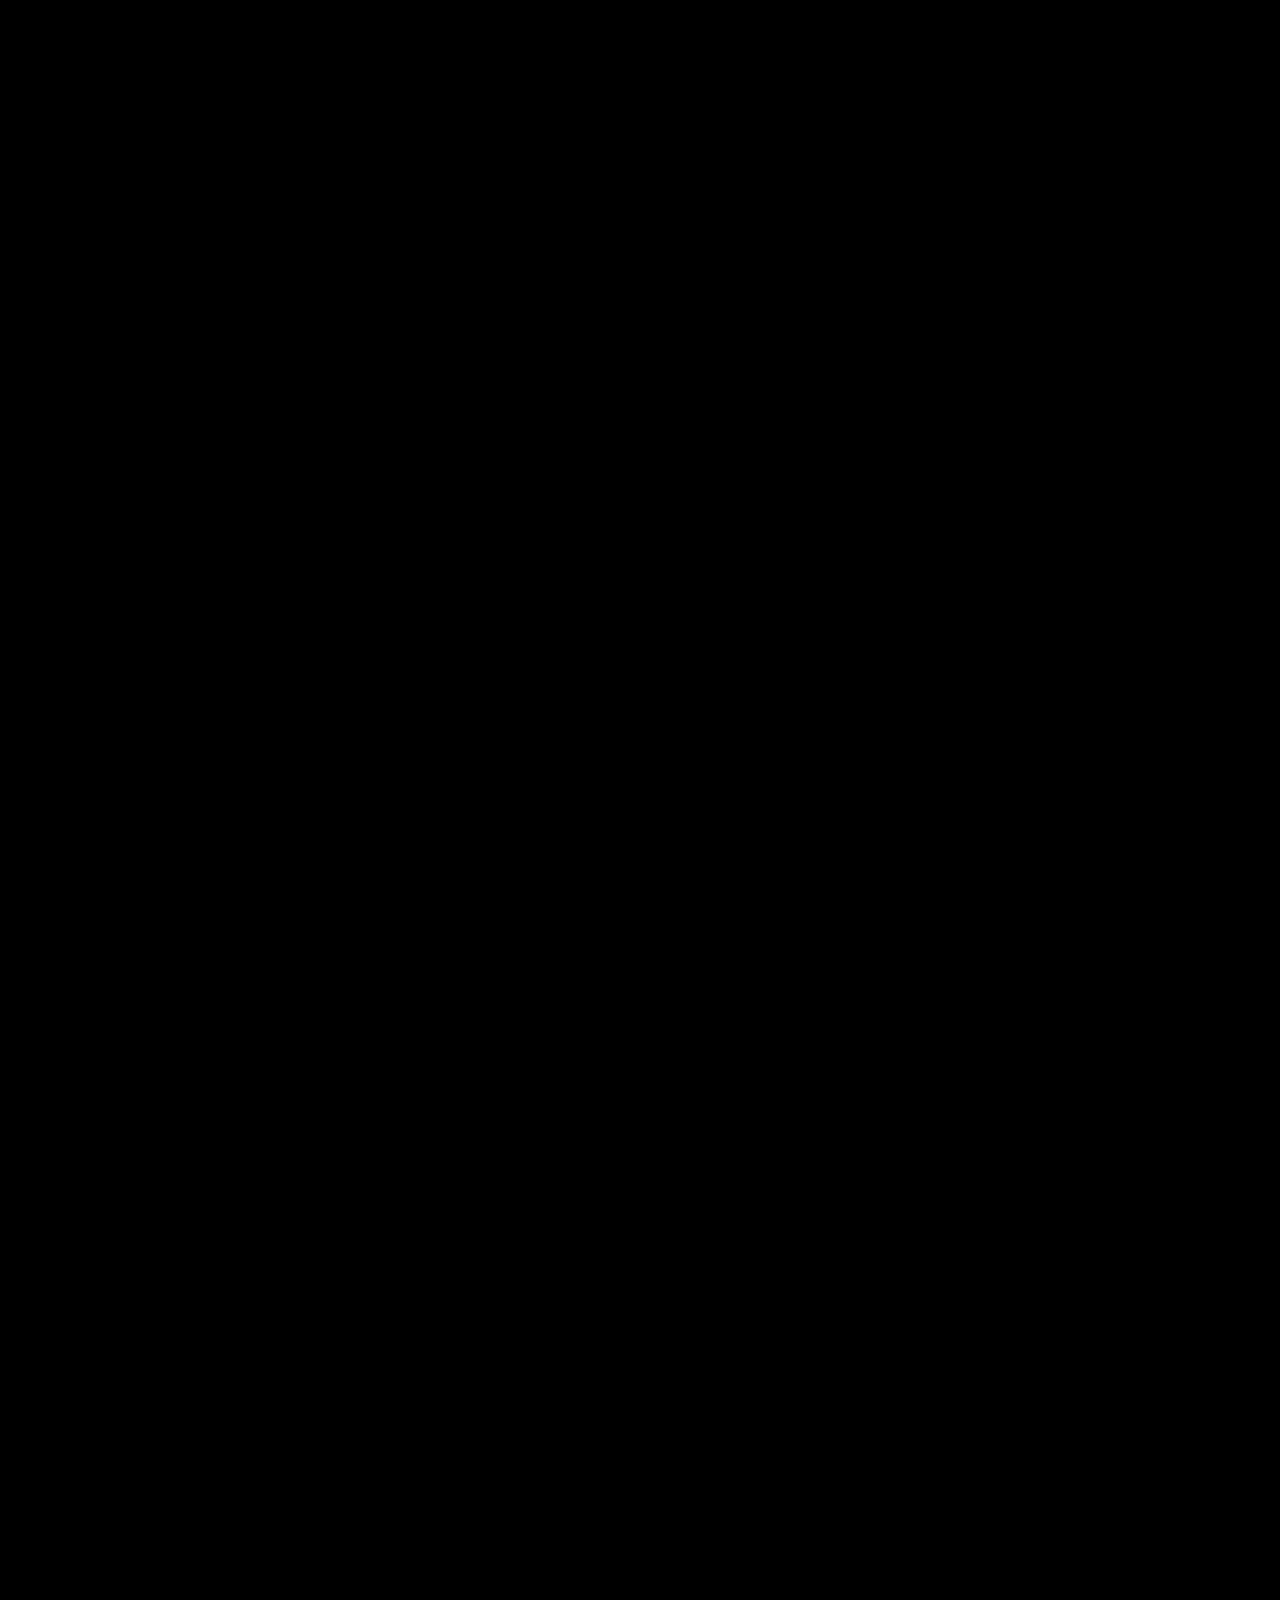
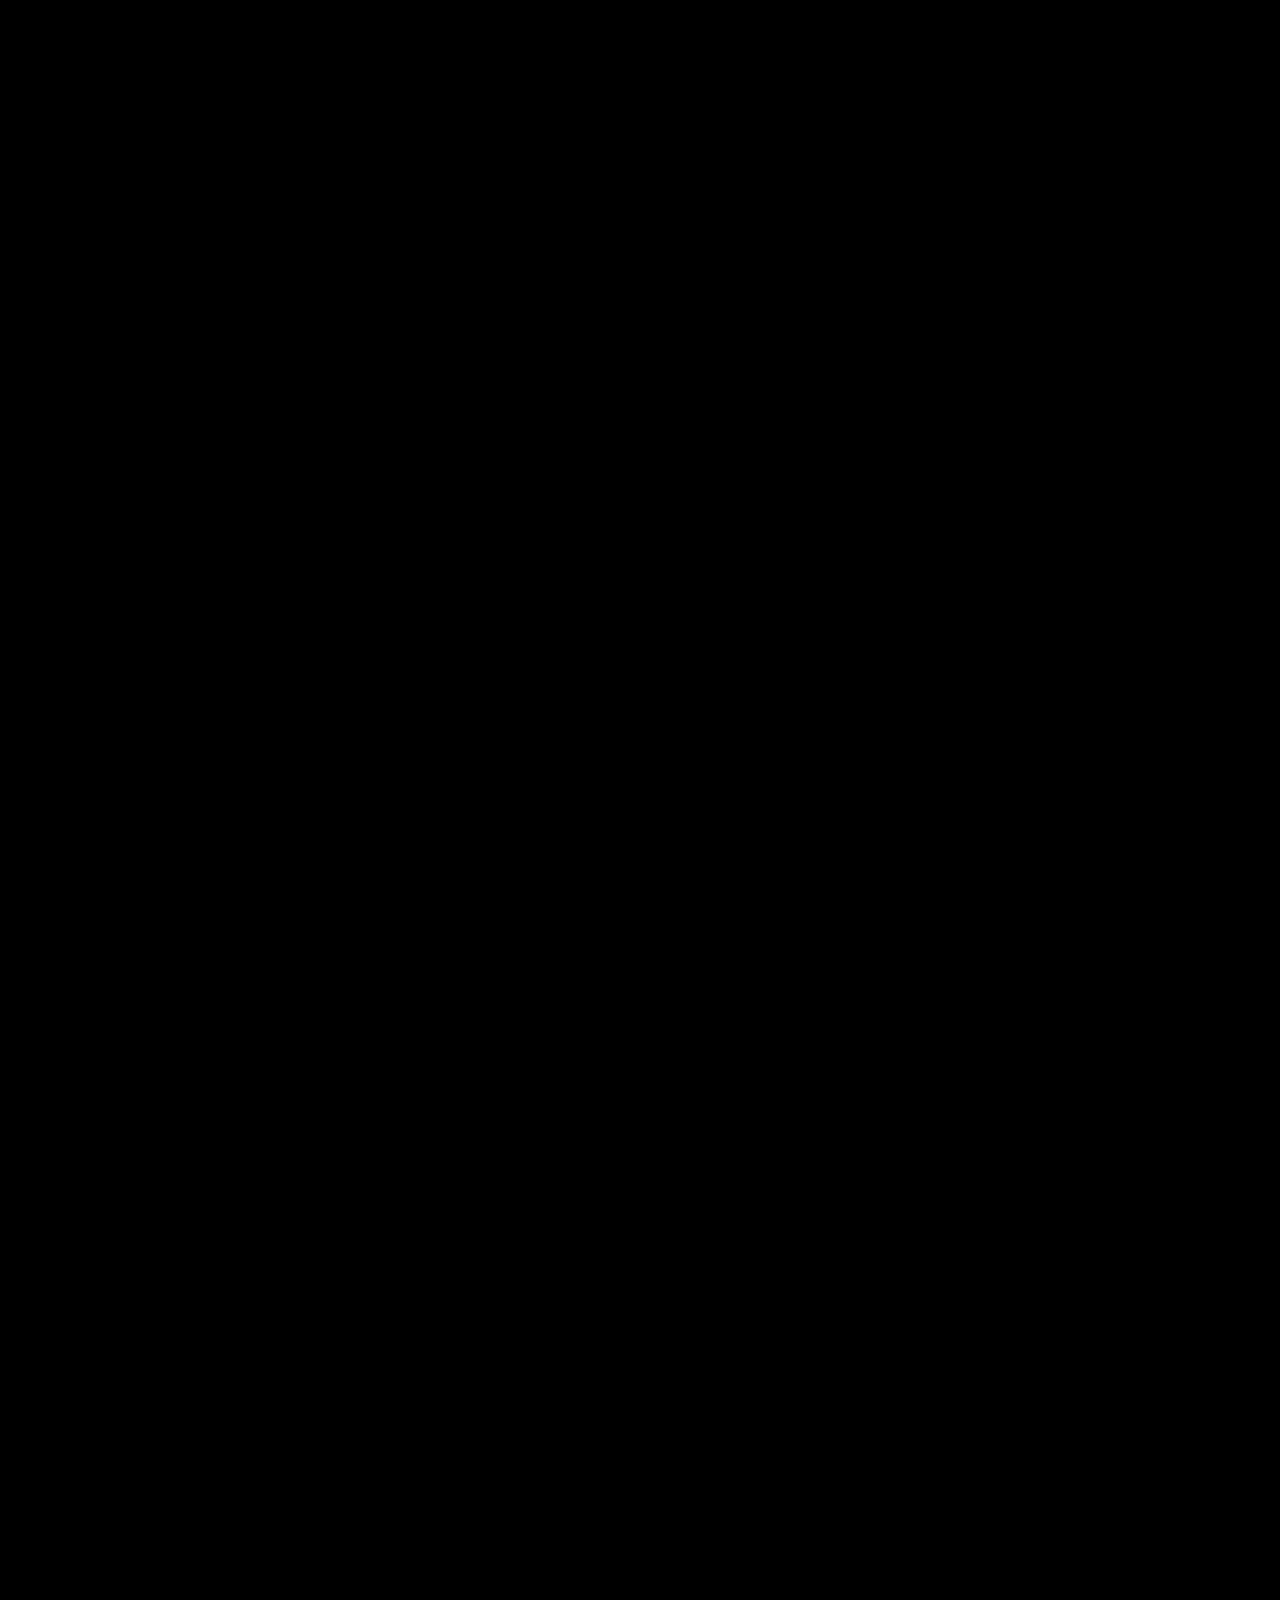
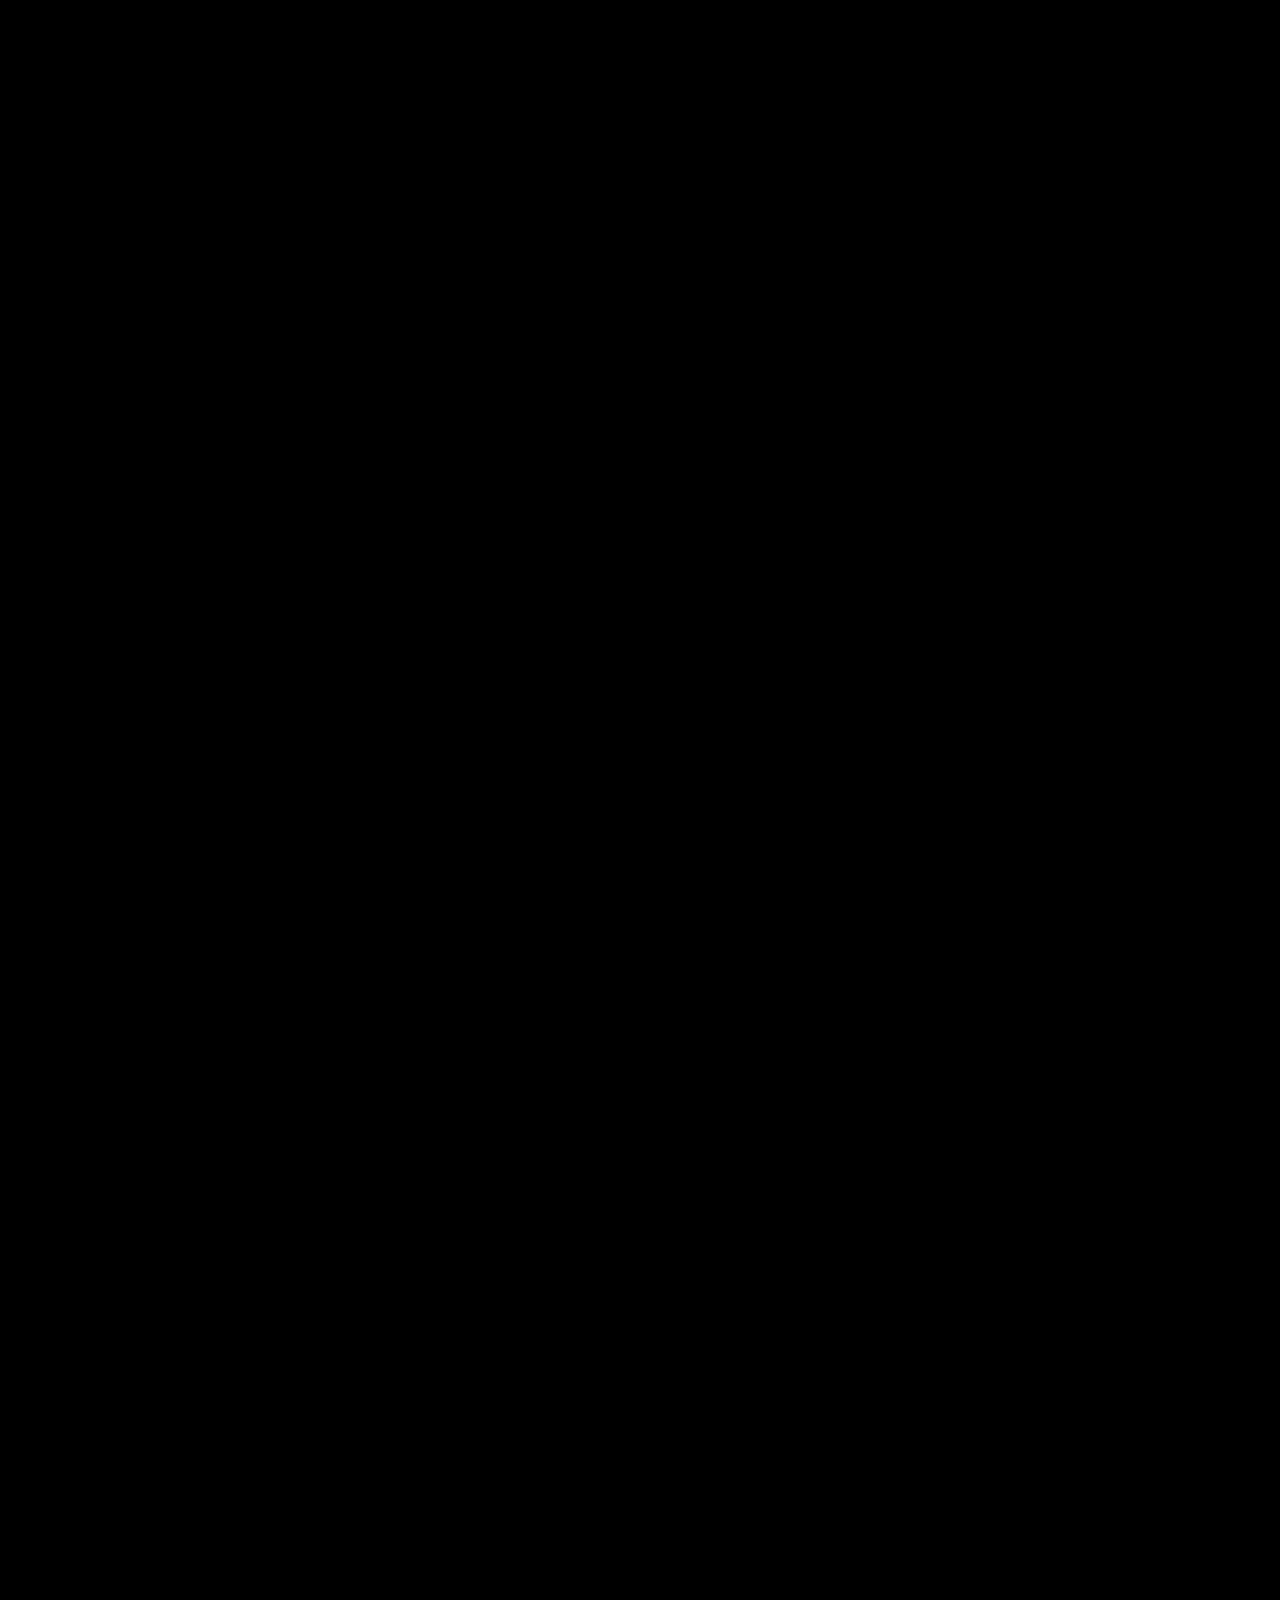
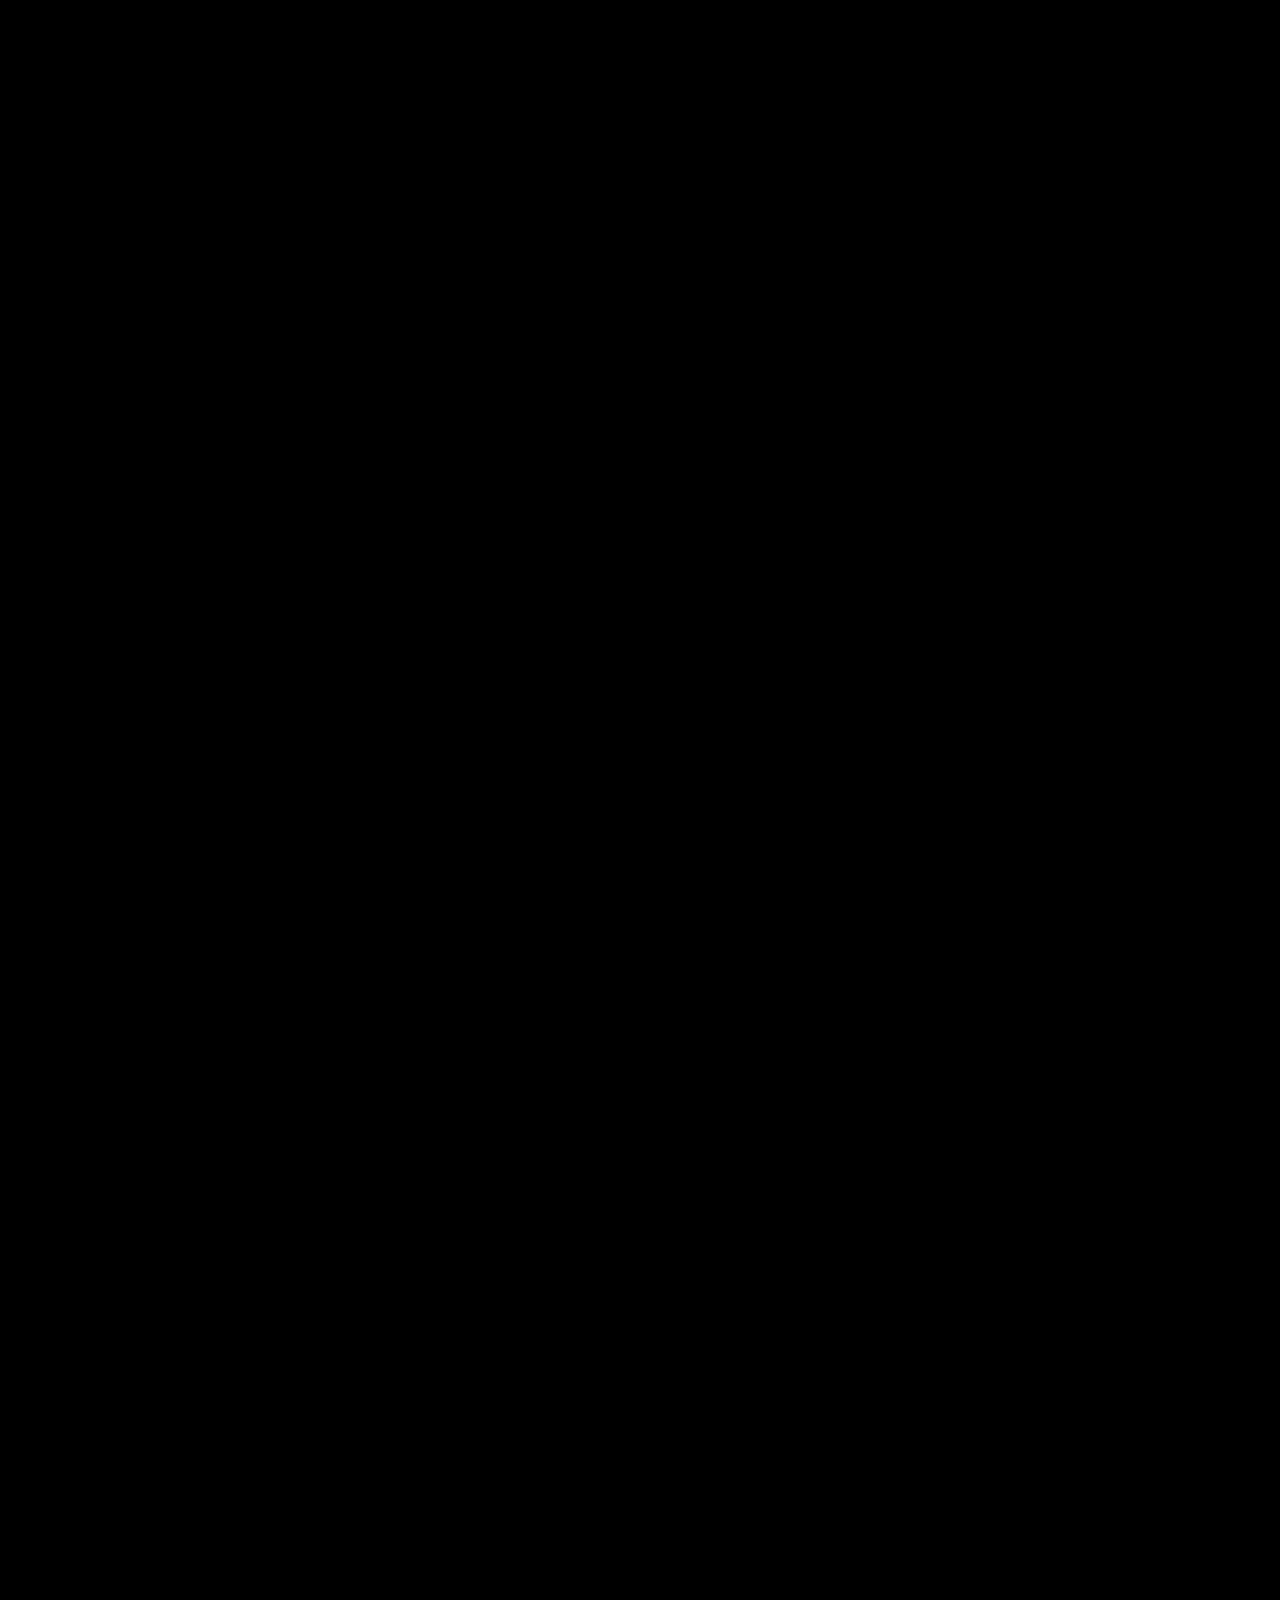
==== commit 4d3fc81f: "tipografía titulares" ====
--- a/index.html
+++ b/index.html
@@ -12,9 +12,7 @@
 
     <!-- BOOTSTRAP -->
     <link rel="stylesheet" href="https://cdn.jsdelivr.net/npm/bootstrap@5.3.3/dist/css/bootstrap.min.css" />
-        
-    <!-- AOS CSS -->
-    <link href="https://unpkg.com/aos@2.3.1/dist/aos.css" rel="stylesheet">
+ 
     
     <!-- CUSTOM CSS     -->
     <link rel="stylesheet" href="css/style.css" />
@@ -23,8 +21,6 @@
     <!-- JQUERY -->
     <script src="https://cdnjs.cloudflare.com/ajax/libs/jquery/3.7.1/jquery.js" integrity="sha512-+k1pnlgt4F1H8L7t3z95o3/KO+o78INEcXTbnoJQ/F2VqDVhWoaiVml/OEHv9HsVgxUaVW+IbiZPUJQfF/YxZw==" crossorigin="anonymous" referrerpolicy="no-referrer"></script>
     
-    <!-- AOS JS -->
-    <script src="https://unpkg.com/aos@2.3.1/dist/aos.js"></script>
 
     <!-- Typed.js CDN -->
     <script src="https://unpkg.com/typed.js@2.1.0/dist/typed.umd.js"></script>
@@ -35,8 +31,8 @@
      <link href="https://fonts.googleapis.com/css2?family=Poppins:wght@300;500;700;900&display=swap" rel="stylesheet">
  
      <link rel="preconnect" href="https://fonts.googleapis.com">
-     <link rel="preconnect" href="https://fonts.gstatic.com" crossorigin>
-     <link href="https://fonts.googleapis.com/css2?family=Paytone+One&display=swap" rel="stylesheet">
+<link rel="preconnect" href="https://fonts.gstatic.com" crossorigin>
+<link href="https://fonts.googleapis.com/css2?family=Kanit:ital,wght@0,100;0,200;0,300;0,400;0,500;0,600;0,700;0,800;0,900;1,100;1,200;1,300;1,400;1,500;1,600;1,700;1,800;1,900&display=swap" rel="stylesheet">
  
 
     <!-- Inserción del favicon -->
@@ -335,35 +331,32 @@
 </div>
 </div>  
 
-
-<!-- MAS1 -->
+<!-- MÁS 1 -->
 <div class="col-12 p-0">
     <div class="image-container">
         <img src="img/home/mas1.jpg" alt="Imagen a Pantalla Completa" class="full-width-image">
-        <div data-aos="fade-in" data-aos-duration="1000">
         <div class="overlay">
             <p>JEWELRY</p>
             <h2>TWOJEYS</h2>
             <a href="#" class="btn btn-light me-2" data-bs-toggle="modal" data-bs-target="#myModal3">LEER ARTÍCULO</a>
         </div>
     </div>
-    </div>
-</div>
-
-
-<!-- Modal para MAS1 -->
+</div>
+
+
+<!-- Modal para MÁS 1 -->
 <div class="modal fade" id="myModal3" tabindex="-1" aria-labelledby="modalTitle3" aria-hidden="true">
 <div class="modal-dialog modal-dialog-centered modal-lg">
 <div class="modal-content text-center" style="padding: 20px;">
     <div class="modal-header border-0">
-        <h2 class="modal-title w-100 text-black" id="modalTitle3">MAS 1</h2>
+        <h2 class="modal-title w-100 text-black" id="modalTitle3">MÁS 1</h2>
     </div>
     <div class="modal-body">
         <p class="text-black">Algo (MAS) que 1 bolso de chapas nace de la necesidad de promover la iniciativa de llevar lo que te da la gana.
 
-        <br><br>2 jóvenes emprendedoras que hace 3 años alteraron su percepción de la moda para crear algo más que 1 bolso, utilizando materiales alternativos, dando vida a la idea de asumir la responsabilidad de ser diferente. 
-
-        <br><br>A través de bolsos de chapas de acero, metacrilato y combinadas con las diferentes correas y fundas puedes hacer tantas combinaciones como imaginación tengas. </p>
+            <br><br>2 jóvenes emprendedoras que hace 3 años alteraron su percepción de la moda para crear algo más que 1 bolso, utilizando materiales alternativos, dando vida a la idea de asumir la responsabilidad de ser diferente. 
+
+            <br><br>A través de bolsos de chapas de acero, metacrilato y combinadas con las diferentes correas y fundas puedes hacer tantas combinaciones como imaginación tengas. </p>
 
     </div>
     <div class="modal-footer border-0 d-flex justify-content-center">
@@ -372,6 +365,9 @@
 </div>
 </div>
 </div>  
+
+
+
 
 </div>
 </div>
--- a/css/style.css
+++ b/css/style.css
@@ -13,7 +13,7 @@
     --background-color1: rgb(255, 255, 255);
     --background-color2: rgb(0, 0, 0);
     --background-color3: #ff0e87;
-    --fuenteTitulos: "Kanit", sans-serif;
+    --fuenteTitulos: 'Kanit', sans-serif;
     --fuenteGeneral: 'Poppins', sans-serif;
 
 }
@@ -464,12 +464,6 @@
     margin-bottom: 10px; 
 }
 
-h9 {
-    font-size: 0.9rem; 
-    color: rgb(157, 157, 157); 
-    line-height: 1.5; 
-}
-
 .row-equal-height .col-md-4 {
     display: flex;
     flex-direction: column;
@@ -684,7 +678,7 @@
 @media (max-width: 650px)  { 
 
     h2 {
-        font-size: 2em;
+        font-size: 1.5em;
     }
 
 .container {
